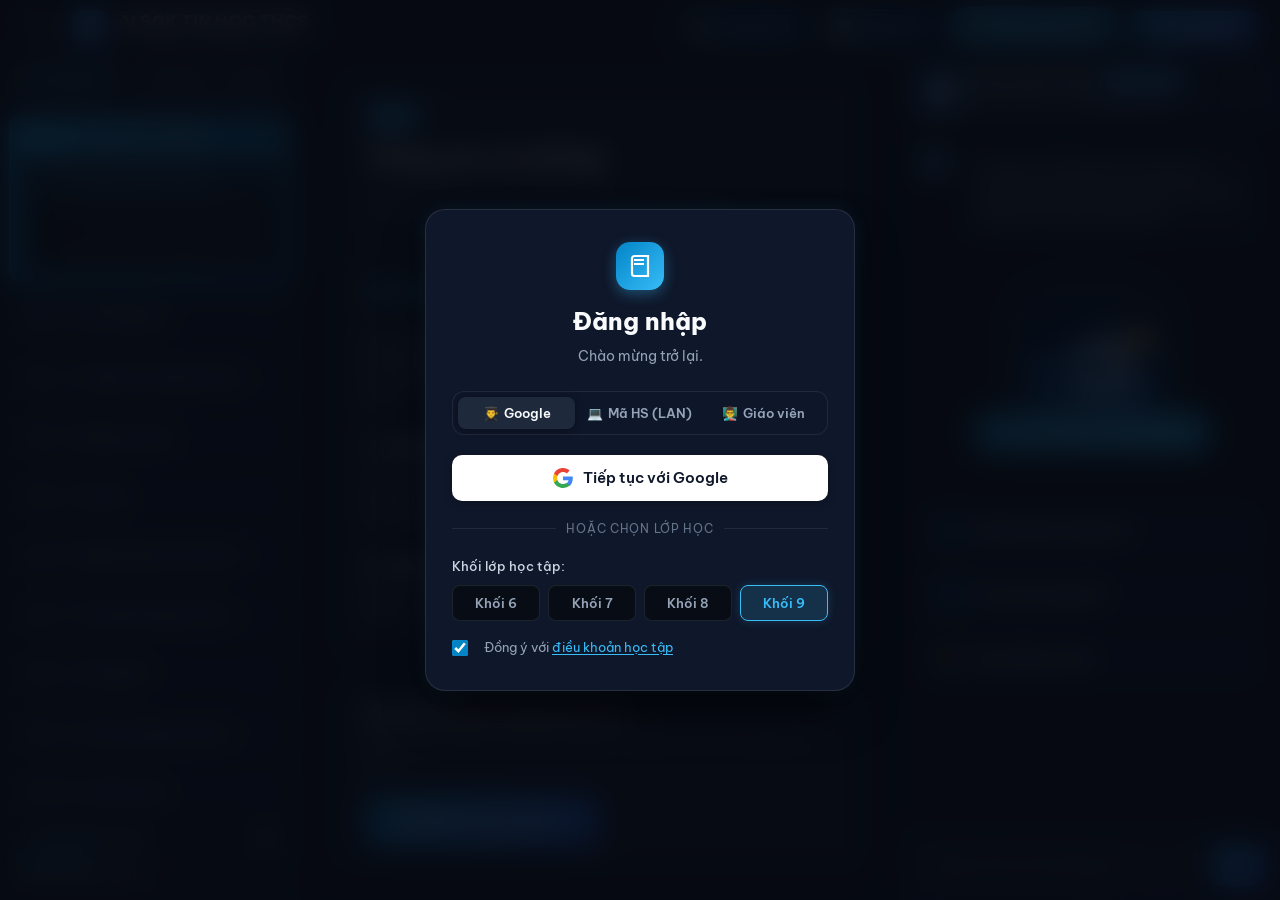
==== index.html @ 0ac3a6f5 "feat(exam): cong tac mo khoa de thi realtime va chuan hoa micro-copy khoa hoc" ====
<!DOCTYPE html>
<html lang="vi">
<head>
  <meta charset="UTF-8">
  <meta name="viewport" content="width=device-width, initial-scale=1.0">
  <title>Gia sư AI SGK Tin học THCS - Tự học Thông minh</title>
  <link rel="icon" type="image/x-icon" href="favicon.ico">
  <!-- Phông chữ Cục bộ (Offline 100% không lo mạng chậm): Be Vietnam Pro & JetBrains Mono -->
  <link rel="stylesheet" href="fonts.css?v=6.0">
  <link rel="preconnect" href="https://fonts.googleapis.com">
  <link rel="preconnect" href="https://fonts.gstatic.com" crossorigin>
  <link href="https://fonts.googleapis.com/css2?family=Be+Vietnam+Pro:ital,wght@0,400;0,500;0,600;0,700;0,800;1,400;1,600&family=JetBrains+Mono:ital,wght@0,400;0,500;0,600;0,700;0,800;1,400&display=swap" rel="stylesheet">
  <link rel="stylesheet" href="style.css?v=6.0">
  <style>
    :root {
      --font-display: 'Be Vietnam Pro', -apple-system, BlinkMacSystemFont, "Segoe UI", Roboto, sans-serif;
      --font-body: 'Be Vietnam Pro', -apple-system, BlinkMacSystemFont, "Segoe UI", Roboto, sans-serif;
      --font-mono: 'JetBrains Mono', 'Fira Code', 'Cascadia Code', ui-monospace, monospace;
    }
    *, *::before, *::after, html, body {
      font-family: var(--font-body);
    }
    h1, h2, h3, h4, .brand-text h1, .question-title, #questionTitle, .hero-lesson-title, .concept-title, .completion-title, .catalog-title, .studio-title, .goals-header, .comparison-header h2 {
      font-family: var(--font-display) !important;
      letter-spacing: normal !important;
    }
    code, pre, .lesson-badge, .sidebar-nav-badge, .option-letter, .catalog-card-num, .studio-json-code, .tech-tag {
      font-family: var(--font-mono) !important;
    }
  </style>
</head>
<body class="dark-theme">

  <!-- ========================================================================
       APP HEADER: Thanh tiêu đề Sư phạm Tinh giản (Không từ ngữ dư thừa)
       ======================================================================== -->
  <header class="app-header">
    <div class="brand-group">
      <!-- Nút Thu gọn / Mở rộng Sidebar (Icon 3 gạch Hamburger) -->
      <button class="btn-sidebar-toggle" id="btnToggleSidebar" aria-label="Thu gọn hoặc mở rộng thanh menu bên trái" title="Thu gọn / Mở rộng menu">
        <svg width="18" height="18" viewBox="0 0 24 24" fill="none" stroke="currentColor" stroke-width="2.2" stroke-linecap="round" stroke-linejoin="round">
          <line x1="3" y1="6" x2="21" y2="6"></line>
          <line x1="3" y1="12" x2="21" y2="12"></line>
          <line x1="3" y1="18" x2="21" y2="18"></line>
        </svg>
      </button>

      <div class="brand-icon" aria-hidden="true">
        <!-- SVG Icon Sách Tri thức -->
        <svg width="20" height="20" viewBox="0 0 24 24" fill="none" stroke="currentColor" stroke-width="2.2" stroke-linecap="round" stroke-linejoin="round">
          <path d="M4 19.5v-15A2.5 2.5 0 0 1 6.5 2H20v20H6.5a2.5 2.5 0 0 1-2.5-2.5Z"></path>
          <path d="M6 6h10"></path>
          <path d="M6 10h10"></path>
        </svg>
      </div>
      <div class="brand-text">
        <h1>AI SGK TIN HỌC THCS</h1>
        <span class="brand-subtitle">Nền tảng học tập thông minh</span>
      </div>
    </div>

    <!-- KHỐI CHỌN LỚP HỌC (LỚP 6, LỚP 7, LỚP 8, LỚP 9) -->
    <div class="header-grade-tabs hidden" role="tablist" aria-label="Chọn khối lớp" style="display: none !important;">
      <button class="header-grade-pill active" data-grade="6" role="tab" aria-selected="true" title="Chương trình Tin học Lớp 6">
        <svg width="14" height="14" viewBox="0 0 24 24" fill="none" stroke="currentColor" stroke-width="2"><path d="M4 19.5v-15A2.5 2.5 0 0 1 6.5 2H20v20H6.5a2.5 2.5 0 0 1-2.5-2.5Z"/><path d="M6 6h10M6 10h10"/></svg>
        <span>LỚP 6</span>
      </button>
      <button class="header-grade-pill" data-grade="7" role="tab" aria-selected="false" title="Chương trình Tin học Lớp 7">
        <svg width="14" height="14" viewBox="0 0 24 24" fill="none" stroke="currentColor" stroke-width="2"><path d="M4 19.5v-15A2.5 2.5 0 0 1 6.5 2H20v20H6.5a2.5 2.5 0 0 1-2.5-2.5Z"/><path d="M6 6h10M6 10h10"/></svg>
        <span>LỚP 7</span>
      </button>
      <button class="header-grade-pill" data-grade="8" role="tab" aria-selected="false" title="Chương trình Tin học Lớp 8">
        <svg width="14" height="14" viewBox="0 0 24 24" fill="none" stroke="currentColor" stroke-width="2"><path d="M4 19.5v-15A2.5 2.5 0 0 1 6.5 2H20v20H6.5a2.5 2.5 0 0 1-2.5-2.5Z"/><path d="M6 6h10M6 10h10"/></svg>
        <span>LỚP 8</span>
      </button>
      <button class="header-grade-pill" data-grade="9" role="tab" aria-selected="false" title="Chương trình Tin học Lớp 9">
        <svg width="14" height="14" viewBox="0 0 24 24" fill="none" stroke="currentColor" stroke-width="2"><path d="M4 19.5v-15A2.5 2.5 0 0 1 6.5 2H20v20H6.5a2.5 2.5 0 0 1-2.5-2.5Z"/><path d="M6 6h10M6 10h10"/></svg>
        <span>LỚP 9</span>
      </button>
    </div>

    <div class="header-actions">
      <!-- 1. Nút Trang chủ (Dashboard) -->
      <button class="header-tutor-btn" id="btnNavDashboard" aria-label="Trang chủ" title="Về trang chủ học tập">
        <span class="tutor-btn-icon" aria-hidden="true">🏠</span>
        <span class="tutor-btn-text">Trang chủ</span>
      </button>

      <!-- 1b. Nút Bài kiểm tra (Assessment Center - Dành cho Giáo viên & Học sinh) -->
      <button class="header-tutor-btn" id="btnNavExamHub" aria-label="Bài kiểm tra" title="Trung tâm bài kiểm tra trắc nghiệm">
        <span class="tutor-btn-icon" aria-hidden="true">📝</span>
        <span class="tutor-btn-text">Kiểm tra</span>
        <span class="exam-badge-dot hidden" id="examBadgeDot" title="Có bài kiểm tra mới"></span>
      </button>

      <!-- 2. Nút Quản lý Học sinh (Dashboard Sư phạm - Dành cho Giáo viên) -->
      <button class="header-student-mgmt-btn hidden" id="btnNavStudentMgmt" aria-label="Quản lý học sinh" title="Dashboard Quản lý Học sinh & AI Sư phạm">
        <svg width="15" height="15" viewBox="0 0 24 24" fill="none" stroke="currentColor" stroke-width="2" aria-hidden="true"><path d="M16 21v-2a4 4 0 0 0-4-4H6a4 4 0 0 0-4 4v2"/><circle cx="9" cy="7" r="4"/><path d="M22 21v-2a4 4 0 0 0-3-3.87"/><path d="M16 3.13a4 4 0 0 1 0 7.75"/></svg>
        <span>Quản lý học sinh</span>
      </button>

      <!-- 3. Nút Soạn bài SGK (Teacher Studio - Dành cho Giáo viên) -->
      <button class="header-teacher-btn hidden" id="btnOpenTeacher" aria-label="Khu vực giáo viên soạn bài" title="Biên soạn chương trình SGK">
        <svg width="15" height="15" viewBox="0 0 24 24" fill="none" stroke="currentColor" stroke-width="2" aria-hidden="true"><path d="M12 20h9"/><path d="M16.5 3.5a2.12 2.12 0 0 1 3 3L7 19l-4 1 1-4Z"/></svg>
        <span>Soạn bài</span>
      </button>

      <!-- 4. Nút Mở Gia Sư Socrates -->
      <button class="header-tutor-btn active" id="btnHeaderTutor" aria-label="Mở Gia sư AI Socrates" aria-controls="socratesPopupCard" aria-expanded="true" title="Gia sư AI Socrates">
        <span class="tutor-btn-icon" aria-hidden="true">💡</span>
        <span class="tutor-btn-text">Gia sư Socrates</span>
      </button>

      <!-- 5. Khối Hồ Sơ Tài Khoản (Học sinh / Giáo viên) -->
      <div class="header-student-profile-wrap" id="headerStudentProfileWrap">
        <!-- Nút Đăng nhập (khi chưa đăng nhập) -->
        <button class="header-student-login-btn" id="btnHeaderStudentAuth" aria-label="Cổng đăng nhập hệ thống" title="Đăng nhập tài khoản">
          <svg width="15" height="15" viewBox="0 0 24 24" fill="none" stroke="currentColor" stroke-width="2" aria-hidden="true"><path d="M20 21v-2a4 4 0 0 0-4-4H8a4 4 0 0 0-4 4v2"/><circle cx="12" cy="7" r="4"/></svg>
          <span id="headerStudentAuthText">Đăng nhập</span>
        </button>

        <!-- Thẻ Tài khoản khi đã đăng nhập -->
        <div class="std-user-badge hidden" id="stdUserBadge" role="button" tabindex="0" aria-label="Tài khoản cá nhân" title="Tùy chọn tài khoản">
          <img id="stdUserAvatar" class="std-user-avatar" src="https://lh3.googleusercontent.com/a/default-user=s96-c" alt="Avatar" />
          <div class="std-user-text">
            <span class="std-user-name" id="stdUserName">Người dùng</span>
            <span class="std-user-role hidden" id="stdUserRole">Học sinh</span>
          </div>
          <span class="std-user-arrow" aria-hidden="true">▾</span>
        </div>

        <!-- Menu thả xuống của học sinh & giáo viên -->
        <div class="std-user-dropdown hidden" id="stdUserDropdown">
          <div class="std-dropdown-header">
            <strong id="stdDropdownFullName" class="std-dropdown-user-name">Người dùng</strong>
            <span id="stdDropdownEmail" class="std-dropdown-user-email">email@thcs.edu.vn</span>
          </div>
          <ul class="std-dropdown-menu" style="list-style: none; padding: 6px 0 0; margin: 0;">
            <li>
              <button type="button" class="std-dropdown-item" id="btnStdOpenDashboard">
                <span>🏠</span> <span>Trang chủ học tập</span>
              </button>
            </li>
            <li>
              <button type="button" class="std-dropdown-item" id="btnStdOpenExamHub">
                <span>📝</span> <span>Bài kiểm tra trắc nghiệm</span>
              </button>
            </li>
            <li id="stdMenuTeacherSection" class="hidden">
              <button type="button" class="std-dropdown-item" id="btnStdTeacherMgmt">
                <span>👥</span> <span>Quản lý học sinh</span>
              </button>
              <button type="button" class="std-dropdown-item" id="btnStdTeacherStudio">
                <span>📝</span> <span>Biên soạn SGK (Studio)</span>
              </button>
            </li>
            <li id="stdMenuEditProfile">
              <button type="button" class="std-dropdown-item" id="btnStdOpenEditProfile">
                <span>👤</span> <span>Thông tin tài khoản</span>
              </button>
            </li>
            <li id="stdMenuExitTeacher" class="hidden">
              <button type="button" class="std-dropdown-item" id="btnStdExitTeacher" style="color: #f59e0b;">
                <span>🔒</span> <span>Đóng phiên Giáo viên</span>
              </button>
            </li>
            <li>
              <button type="button" class="std-dropdown-item text-danger" id="btnStdSignOut">
                <span>🚪</span> <span>Đăng xuất tài khoản</span>
              </button>
            </li>
          </ul>
        </div>
      </div>

      <!-- 6. Nút Thoát trực tiếp 1 chạm đặt ở ngoài cùng bên phải (Far Right) -->
      <button type="button" class="header-signout-btn hidden" id="btnHeaderDirectSignOut" aria-label="Thoát tài khoản" title="Đăng xuất / Thoát tài khoản nhanh">
        <svg width="15" height="15" viewBox="0 0 24 24" fill="none" stroke="currentColor" stroke-width="2.2" stroke-linecap="round" stroke-linejoin="round" aria-hidden="true">
          <path d="M9 21H5a2 2 0 0 1-2-2V5a2 2 0 0 1 2-2h4"/>
          <polyline points="16 17 21 12 16 7"/>
          <line x1="21" y1="12" x2="9" y2="12"/>
        </svg>
        <span>Thoát</span>
      </button>
    </div>
  </header>

  <!-- Backdrop làm mờ khi mở Mobile Drawer -->
  <div class="mobile-drawer-backdrop" id="mobileDrawerBackdrop"></div>

  <!-- ========================================================================
       MAIN APP WORKSPACE: BỐ CỤC SÂN KHẤU RỘNG RÃI & RESPONSIVE
       ======================================================================== -->
  <main class="app-workspace tutor-open" id="appWorkspace">

    <!-- --- CỘT TRÁI: DANH SÁCH BÀI HỌC VÀ CÁC MỤC (ACCORDION TREE KHOA HỌC & MOBILE DRAWER) --- -->
    <aside class="roadmap-sidebar" id="roadmapSidebar" aria-label="Mục lục bài học">
      <!-- Header Mobile Drawer (Hiện trên màn hình di động khi bấm ☰ như XAI247) -->
      <div class="sidebar-drawer-mobile-header" id="sidebarDrawerMobileHeader">
        <div class="drawer-brand-group">
          <div class="drawer-brand-icon" aria-hidden="true">
            <svg width="18" height="18" viewBox="0 0 24 24" fill="none" stroke="currentColor" stroke-width="2.2">
              <path d="M4 19.5v-15A2.5 2.5 0 0 1 6.5 2H20v20H6.5a2.5 2.5 0 0 1-2.5-2.5Z"/>
              <path d="M6 6h10M6 10h10"/>
            </svg>
          </div>
          <span class="drawer-brand-title">AI SGK TIN HỌC</span>
        </div>
        <button type="button" class="btn-close-drawer" id="btnCloseSidebarDrawer" aria-label="Đóng menu">✕</button>
      </div>

      <!-- Khối chọn Lớp trong Drawer trên Mobile -->
      <div class="drawer-section drawer-grades-section" id="drawerGradesSection">
        <div class="drawer-section-title">CHỌN KHỐI LỚP</div>
        <div class="drawer-grade-pills">
          <button class="header-grade-pill active" data-grade="6" type="button">LỚP 6</button>
          <button class="header-grade-pill" data-grade="7" type="button">LỚP 7</button>
          <button class="header-grade-pill" data-grade="8" type="button">LỚP 8</button>
          <button class="header-grade-pill" data-grade="9" type="button">LỚP 9</button>
        </div>
      </div>

      <div class="sidebar-nav-header">
        <div class="sidebar-nav-top-row">
          <div class="sidebar-nav-badge">
            <svg width="14" height="14" viewBox="0 0 24 24" fill="none" stroke="currentColor" stroke-width="2.2"><path d="M21 15a2 2 0 0 1-2 2H7l-4 4V5a2 2 0 0 1 2-2h14a2 2 0 0 1 2 2z"/></svg>
            <span id="sidebarGradeLabel">TIN HỌC 9</span>
          </div>
          <div class="tree-quick-actions" role="group" aria-label="Thao tác mục lục">
            <button id="btnExpandAllTree" class="tree-quick-btn" title="Mở rộng tất cả bài">› Mở rộng</button>
            <button id="btnCollapseAllTree" class="tree-quick-btn" title="Thu gọn tất cả bài">› Thu gọn</button>
          </div>
        </div>
      </div>

      <!-- Danh sách bài học dạng Cây Mục lục: Tên bài -> Các mục của bài -->
      <nav class="curriculum-tree-container" id="curriculumTreeContainer" aria-label="Danh mục 17 bài học SGK">
        <!-- Render động toàn bộ 17 bài học kèm các mục con qua JavaScript -->
      </nav>

      <!-- Thanh tiến độ bài học dưới chân sidebar -->
      <div class="sidebar-bottom-status">
        <div class="sidebar-progress-header">
          <div class="sidebar-progress-title-row">
            <svg class="sidebar-progress-icon" width="16" height="16" viewBox="0 0 24 24" fill="none" stroke="currentColor" stroke-width="2.2"><path d="M22 12h-4l-3 9L9 3l-3 9H2"/></svg>
            <span class="sidebar-progress-label">Tiến độ học tập</span>
          </div>
          <span id="roadmapProgressPercent" class="sidebar-progress-percent">25%</span>
        </div>
        <div class="progress-track">
          <div id="roadmapProgressBar" class="progress-fill" style="width: 25%;"></div>
        </div>
        <div class="sidebar-progress-subtext" id="roadmapProgressSubtext">
          Đã hoàn thành 2/8 bài
        </div>
      </div>

    </aside>

    <!-- --- KHU VỰC TRỌNG TÂM: SÂN KHẤU FOCUS CANVAS RỘNG RÃI & KHÔNG GIAN THOÁNG --- -->
    <section class="focus-canvas" id="focusCanvas" aria-label="Khu vực học tập trọng tâm">
      <!-- Nút Nổi Mở Lại Menu Khi Sidebar Bị Thu Gọn -->
      <button id="btnFloatingOpenSidebar" class="floating-open-sidebar-btn hidden" title="Mở lại menu bài học" aria-label="Mở lại menu bài học">
        <svg width="15" height="15" viewBox="0 0 24 24" fill="none" stroke="currentColor" stroke-width="2.2"><rect x="3" y="3" width="18" height="18" rx="3"/><path d="M9 3v18"/></svg>
        <span>Mục lục 17 bài</span>
      </button>

      <!-- VIEW 0: SÂN KHẤU TRANG CHỦ HỌC SINH (KHỚP 100% HÌNH 1) -->
      <section id="dashboardView" class="student-dashboard-view active" aria-label="Bảng tổng quan học sinh">
        <!-- Banner Hero Chào Mừng -->
        <div class="std-hero-banner">
          <div class="std-hero-text">
            <h1 class="std-hero-title">Chào <span id="stdHeroName">Minh Anh</span>!</h1>
            <p class="std-hero-subtitle">Tiếp tục hành trình chinh phục Tin học nhé.</p>
          </div>
          <div class="std-hero-tech-decor" aria-hidden="true">
            <svg class="std-tech-laptop" width="130" height="90" viewBox="0 0 130 90" fill="none">
              <rect x="25" y="10" width="80" height="52" rx="4" fill="#0f172a" stroke="#38bdf8" stroke-width="2"/>
              <rect x="33" y="18" width="64" height="36" rx="2" fill="#0369a1" fill-opacity="0.3"/>
              <path d="M50 36h30M55 42h20" stroke="#38bdf8" stroke-width="2" stroke-linecap="round"/>
              <path d="M10 66h110a6 6 0 0 1 6 6v2H4v-2a6 6 0 0 1 6-6z" fill="#1e293b" stroke="#38bdf8" stroke-width="1.5"/>
              <circle cx="95" cy="25" r="3" fill="#38bdf8"/>
              <circle cx="115" cy="45" r="2" fill="#38bdf8" fill-opacity="0.6"/>
              <circle cx="15" cy="35" r="2" fill="#38bdf8" fill-opacity="0.4"/>
            </svg>
          </div>
        </div>

        <!-- 4 Thẻ Chỉ số KPI Khoa học -->
        <div class="std-kpi-grid">
          <!-- KPI 1: Tiến độ học tập -->
          <div class="std-kpi-card std-kpi-progress">
            <div class="std-kpi-icon-wrap bg-blue">
              <svg width="22" height="22" viewBox="0 0 24 24" fill="none" stroke="currentColor" stroke-width="2.4"><path d="M22 12h-4l-3 9L9 3l-3 9H2"/></svg>
            </div>
            <div class="std-kpi-body">
              <span class="std-kpi-label">Tiến độ học tập</span>
              <span class="std-kpi-val highlight-cyan" id="stdKpiProgressPercent">0%</span>
              <span class="std-kpi-desc" id="stdKpiLessonsRatio">Đã học 0/17 bài</span>
            </div>
          </div>

          <!-- KPI 2: Bài đã hoàn thành -->
          <div class="std-kpi-card std-kpi-completed">
            <div class="std-kpi-icon-wrap bg-green">
              <svg width="22" height="22" viewBox="0 0 24 24" fill="none" stroke="currentColor" stroke-width="2.5"><polyline points="20 6 9 17 4 12"/></svg>
            </div>
            <div class="std-kpi-body">
              <span class="std-kpi-label">Bài đã hoàn thành</span>
              <span class="std-kpi-val highlight-green" id="stdKpiCompletedVal">0/17</span>
              <span class="std-kpi-desc" id="stdKpiRemainingDesc">Còn lại 17 bài cần học</span>
            </div>
          </div>

          <!-- KPI 3: Điểm luyện tập -->
          <div class="std-kpi-card std-kpi-score">
            <div class="std-kpi-icon-wrap bg-purple">
              <svg width="22" height="22" viewBox="0 0 24 24" fill="#a855f7" stroke="#a855f7" stroke-width="1"><polygon points="12 2 15.09 8.26 22 9.27 17 14.14 18.18 21.02 12 17.77 5.82 21.02 7 14.14 2 9.27 8.91 8.26 12 2"/></svg>
            </div>
            <div class="std-kpi-body">
              <span class="std-kpi-label">Điểm luyện tập TB</span>
              <span class="std-kpi-val highlight-purple" id="stdKpiScoreWrap"><strong id="stdKpiScoreVal">--</strong><small>/10</small></span>
              <span class="std-kpi-desc" id="stdKpiScoreDesc">Dựa trên bài trắc nghiệm</span>
            </div>
          </div>

          <!-- KPI 4: Chuỗi học tập -->
          <div class="std-kpi-card std-kpi-streak">
            <div class="std-kpi-icon-wrap bg-orange">
              <span style="font-size: 1.35rem;">🔥</span>
            </div>
            <div class="std-kpi-body">
              <span class="std-kpi-label">Chuỗi học tập</span>
              <span class="std-kpi-val highlight-orange" id="stdKpiStreakVal">0 ngày</span>
              <span class="std-kpi-desc">Duy trì học tập mỗi ngày</span>
            </div>
          </div>
        </div>

        <!-- Khối Tiếp tục bài học (Bố cục khoa học 100% chiều rộng) -->
        <div class="std-section-card std-continue-card">
          <div class="std-continue-banner">
            <div class="std-continue-col-left">
              <div class="std-graphic-tech-box">
                <svg width="40" height="40" viewBox="0 0 24 24" fill="none" stroke="#38bdf8" stroke-width="1.8"><rect x="2" y="3" width="20" height="14" rx="2"/><line x1="8" y1="21" x2="16" y2="21"/><line x1="12" y1="17" x2="12" y2="21"/></svg>
              </div>
              <div class="std-continue-badge" id="stdContinueLessonBadge">Bài 1 • Thế giới kĩ thuật số</div>
            </div>
            <div class="std-continue-col-center">
              <div class="std-continue-meta-label">BÀI TIẾP THEO CẦN HỌC</div>
              <h2 class="std-continue-title" id="stdContinueNextText">Bài 1: Thiết bị có gắn bộ xử lí thông tin</h2>
              <div class="std-continue-bar-row">
                <span class="std-bar-label">Tiến độ bài học:</span>
                <div class="std-bar-track">
                  <div class="std-bar-fill" id="stdContinueBarFill" style="width: 0%;"></div>
                </div>
                <span class="std-bar-val" id="stdContinueBarVal">0%</span>
              </div>
            </div>
            <div class="std-continue-col-right">
              <button id="btnStdContinueStudy" class="std-btn-continue" type="button" aria-label="Vào học ngay">
                <span>Vào học ngay</span>
                <svg width="18" height="18" viewBox="0 0 24 24" fill="none" stroke="currentColor" stroke-width="2.5"><path d="M5 12h14M12 5l7 7-7 7"/></svg>
              </button>
            </div>
          </div>
        </div>

        <!-- Khối Nhiệm vụ của em (Động theo bài học hiện tại) -->
        <div class="std-section-block">
          <div class="std-block-title">
            <svg width="18" height="18" viewBox="0 0 24 24" fill="none" stroke="#38bdf8" stroke-width="2.2"><path d="M16 4h2a2 2 0 0 1 2 2v14a2 2 0 0 1-2 2H6a2 2 0 0 1-2-2V6a2 2 0 0 1 2-2h2"/><rect x="8" y="2" width="8" height="4" rx="1"/></svg>
            <span>Nhiệm vụ của em</span>
            <span class="std-block-subtitle" id="stdTaskSubtitle">• Theo tiến trình Bài 1</span>
          </div>
          <div class="std-tasks-grid">
            <!-- Nhiệm vụ 1: Khám phá tri thức -->
            <div class="std-task-card" id="stdTaskTheory" role="button" tabindex="0">
              <div class="std-task-top-row">
                <div class="std-task-icon-box bg-blue">
                  <svg width="20" height="20" viewBox="0 0 24 24" fill="none" stroke="currentColor" stroke-width="2"><path d="M2 3h6a4 4 0 0 1 4 4v14a3 3 0 0 0-3-3H2z"/><path d="M22 3h-6a4 4 0 0 0-4 4v14a3 3 0 0 1 3-3h7z"/></svg>
                </div>
                <span class="std-task-status status-todo" id="stdTaskTheoryStatus">⌛ Chưa học</span>
              </div>
              <div class="std-task-info">
                <strong class="std-task-name">Khám phá tri thức</strong>
                <span class="std-task-desc">Nắm vững lý thuyết trọng tâm SGK</span>
              </div>
            </div>

            <!-- Nhiệm vụ 2: Luyện tập trắc nghiệm -->
            <div class="std-task-card" id="stdTaskQuiz" role="button" tabindex="0">
              <div class="std-task-top-row">
                <div class="std-task-icon-box bg-purple">
                  <svg width="20" height="20" viewBox="0 0 24 24" fill="none" stroke="currentColor" stroke-width="2"><polyline points="9 11 12 14 22 4"/><path d="M21 12v7a2 2 0 0 1-2 2H5a2 2 0 0 1-2-2V5a2 2 0 0 1 2-2h11"/></svg>
                </div>
                <span class="std-task-status status-todo" id="stdTaskQuizStatus">⌛ Chưa làm</span>
              </div>
              <div class="std-task-info">
                <strong class="std-task-name">Luyện tập trắc nghiệm</strong>
                <span class="std-task-desc">Kiểm tra mức độ hiểu bài</span>
              </div>
            </div>

            <!-- Nhiệm vụ 3: Bài tập thực hành -->
            <div class="std-task-card" id="stdTaskPractice" role="button" tabindex="0">
              <div class="std-task-top-row">
                <div class="std-task-icon-box bg-cyan">
                  <span style="font-weight: 700; font-family: monospace; font-size: 1.1rem;">&lt;/&gt;</span>
                </div>
                <span class="std-task-status status-todo" id="stdTaskPracticeStatus">⌛ Chưa làm</span>
              </div>
              <div class="std-task-info">
                <strong class="std-task-name">Bài tập thực hành</strong>
                <span class="std-task-desc">Thực hành thao tác trên máy tính</span>
              </div>
            </div>
          </div>
        </div>

        <!-- Khối Thành tích học tập -->
        <div class="std-section-block">
          <div class="std-block-title">
            <span style="font-size: 1.15rem;">🏆</span>
            <span>Thành tích học tập</span>
          </div>
          <div class="std-achievements-grid">
            <div class="std-achieve-card locked" id="achieveFirstLesson">
              <div class="std-achieve-badge-circle bg-gold">
                <span>🎖️</span>
              </div>
              <div class="std-achieve-info">
                <strong class="std-achieve-title">Bước chân đầu tiên</strong>
                <span class="std-achieve-desc">Hoàn thành bài học đầu tiên</span>
                <span class="std-achieve-status" id="achieveFirstLessonStatus">Chưa mở khóa</span>
              </div>
            </div>

            <div class="std-achieve-card locked" id="achieveHighScore">
              <div class="std-achieve-badge-circle bg-purple">
                <span>🌟</span>
              </div>
              <div class="std-achieve-info">
                <strong class="std-achieve-title">Kiến thức vững vàng</strong>
                <span class="std-achieve-desc">Đạt điểm từ 8/10 bài trắc nghiệm</span>
                <span class="std-achieve-status" id="achieveHighScoreStatus">Chưa mở khóa</span>
              </div>
            </div>

            <div class="std-achieve-card locked" id="achieveStreak">
              <div class="std-achieve-badge-circle bg-orange">
                <span>🔥</span>
              </div>
              <div class="std-achieve-info">
                <strong class="std-achieve-title">Học sinh kiên trì</strong>
                <span class="std-achieve-desc">Chuỗi học tập từ 3 ngày liên tiếp</span>
                <span class="std-achieve-status" id="achieveStreakStatus">Chưa mở khóa</span>
              </div>
            </div>
          </div>
        </div>

      </section>

      <!-- VIEW 1: ĐỌC LÝ THUYẾT SGK (CÁC MỤC CÓ MÀU NỀN NHẸ PHÂN BIỆT) -->
      <article id="theoryView" class="theory-view" aria-label="Nội dung bài học SGK">
        <div id="theoryContent" class="theory-content">
          <!-- Nội dung Markdown được parse kèm màu nền nhẹ phân tầng -->
          <p>Đang tải nội dung sách giáo khoa...</p>
        </div>

        <div class="theory-action-box">
          <div>
            <strong class="action-box-title">Đã nắm vững lý thuyết bài học?</strong>
            <p class="action-box-subtitle">Hãy chuyển sang Luyện tập tương tác để kiểm tra mức độ hiểu bài nhé!</p>
          </div>
          <button id="btnGoToQuiz" class="btn-primary">
            <span>Bắt đầu Luyện tập</span>
            <svg width="16" height="16" viewBox="0 0 24 24" fill="none" stroke="currentColor" stroke-width="2.5" stroke-linecap="round" stroke-linejoin="round">
              <path d="M5 12h14"></path>
              <path d="m12 5 7 7-7 7"></path>
            </svg>
          </button>
        </div>

        <!-- Thanh chuyển bài nhanh chân trang lý thuyết (LucianLabs Stepper) -->
        <div class="theory-lesson-nav-bar">
          <button class="btn-lesson-nav-footer prev" id="btnTheoryPrevLesson">
            <svg width="15" height="15" viewBox="0 0 24 24" fill="none" stroke="currentColor" stroke-width="2.2"><path d="m15 18-6-6 6-6"/></svg>
            <span id="theoryPrevLessonTitle">‹ Bài trước</span>
          </button>
          <button class="btn-lesson-nav-footer catalog" id="btnTheoryOpenCatalog">
            <svg width="15" height="15" viewBox="0 0 24 24" fill="none" stroke="currentColor" stroke-width="2.2"><rect x="3" y="4" width="18" height="18" rx="2.5"/><path d="M7 8h10M7 12h10M7 16h6"/></svg>
            <span>Mục lục 17 bài</span>
          </button>
          <button class="btn-lesson-nav-footer next" id="btnTheoryNextLesson">
            <span id="theoryNextLessonTitle">Bài sau ›</span>
            <svg width="15" height="15" viewBox="0 0 24 24" fill="none" stroke="currentColor" stroke-width="2.2"><path d="m9 18 6-6-6-6"/></svg>
          </button>
        </div>
      </article>

      <!-- VIEW 2: KHAN-FOCUS QUIZ (1 CÂU HỎI TẬP TRUNG TẠI MỘT THỜI ĐIỂM) -->
      <div id="quizView" class="quiz-view" aria-label="Luyện tập trắc nghiệm tương tác">

        <!-- Thanh chỉ số câu hỏi (Step Pills) -->
        <div class="question-pills-bar">
          <div id="questionPillsContainer" class="pills-container" role="tablist" aria-label="Danh sách câu hỏi">
            <!-- Sinh động: Câu 1, Câu 2, Câu 3, Câu 4 -->
          </div>
          <div id="questionCounterText" class="question-counter-text">Câu 1 / 4</div>
        </div>

        <!-- Khung Câu hỏi Đơn lẻ Chính (Chiếm trọn tầm nhìn, màu sắc tương phản rõ rệt) -->
        <div class="question-card">
          <div class="question-card-header">
            <span id="sgkSourceBadge" class="sgk-source-badge">Mục 1: Thông tin và dữ liệu</span>
          </div>

          <!-- Tiêu đề câu hỏi chữ lớn rõ nét >= 18px -->
          <h2 id="questionTitle" class="question-title">Đang nạp câu hỏi trắc nghiệm...</h2>

          <!-- 4 Lựa chọn Trắc nghiệm A, B, C, D (role="radiogroup") -->
          <div id="optionsGrid" class="options-grid" role="radiogroup" aria-label="Các phương án lựa chọn">
            <!-- Option buttons render qua JS -->
          </div>

          <!-- Hộp Phản hồi Sư phạm (WCAG AAA - Nền kem Amber hoặc Lục bảo) -->
          <div id="feedbackBox" class="feedback-box" role="alert" aria-live="polite">
            <div class="feedback-header">
              <span id="feedbackTitle">Thông báo phản hồi</span>
              <span id="feedbackSourceTag" style="font-size: 0.8rem; font-weight: 600;"></span>
            </div>
            <p id="feedbackDesc" class="feedback-desc"></p>
            <div id="feedbackSocratesAction" style="display: none;">
              <button id="btnFeedbackAskSocrates" class="btn-open-socrates-hint">
                <svg width="14" height="14" viewBox="0 0 24 24" fill="none" stroke="currentColor" stroke-width="2" stroke-linecap="round" stroke-linejoin="round">
                  <path d="M21 15a2 2 0 0 1-2 2H7l-4 4V5a2 2 0 0 1 2-2h14a2 2 0 0 1 2 2z"></path>
                </svg>
                <span>Nhờ Gia sư Socrates giải thích thêm</span>
              </button>
            </div>
          </div>
        </div>

        <!-- Thanh Điều hướng Chân trang -->
        <div class="canvas-nav-bar">
          <button id="btnPrevQuestion" class="btn-secondary" style="visibility: hidden;">
            <svg width="16" height="16" viewBox="0 0 24 24" fill="none" stroke="currentColor" stroke-width="2" stroke-linecap="round" stroke-linejoin="round">
              <path d="m15 18-6-6 6-6"></path>
            </svg>
            <span>Câu trước</span>
          </button>

          <button id="btnActionQuestion" class="btn-primary" disabled>
            <span id="btnActionText">Kiểm tra đáp án</span>
            <svg id="btnActionIcon" width="16" height="16" viewBox="0 0 24 24" fill="none" stroke="currentColor" stroke-width="2.5" stroke-linecap="round" stroke-linejoin="round">
              <path d="M5 12h14"></path>
              <path d="m12 5 7 7-7 7"></path>
            </svg>
          </button>
        </div>

      </div>

      <!-- VIEW 3: MÀN HÌNH HOÀN THÀNH BÀI TẬP -->
      <div id="completionCard" class="completion-card" aria-label="Bảng tổng kết kết quả học tập">
        <div class="completion-icon">
          <svg width="40" height="40" viewBox="0 0 24 24" fill="none" stroke="currentColor" stroke-width="2.5" stroke-linecap="round" stroke-linejoin="round">
            <path d="M20 6 9 17l-5-5"></path>
          </svg>
        </div>
        <h2 class="completion-title">Hoàn thành Luyện tập!</h2>
        <div id="completionScore" class="completion-score">4 / 4</div>
        <p id="completionMessage" class="completion-message">
          Chúc mừng em đã nắm vững các kiến thức trọng tâm về Thông tin và Dữ liệu theo chương trình Tin học 6!
        </p>
        <div style="display: flex; justify-content: center; gap: 1rem; flex-wrap: wrap;">
          <button id="btnRestartQuiz" class="btn-secondary">
            <svg width="16" height="16" viewBox="0 0 24 24" fill="none" stroke="currentColor" stroke-width="2" stroke-linecap="round" stroke-linejoin="round">
              <path d="M3 12a9 9 0 1 0 9-9 9.75 9.75 0 0 0-6.74 2.74L3 8"></path>
              <path d="M3 3v5h5"></path>
            </svg>
            <span>Làm lại bài luyện tập</span>
          </button>
          <button id="btnNextLessonFromCompletion" class="btn-primary" style="background: linear-gradient(135deg, #16a34a, #15803d);">
            <span id="btnNextLessonCompletionText">Sang Bài tiếp theo</span>
            <svg width="16" height="16" viewBox="0 0 24 24" fill="none" stroke="currentColor" stroke-width="2.5" stroke-linecap="round" stroke-linejoin="round">
              <path d="M5 12h14"></path>
              <path d="m12 5 7 7-7 7"></path>
            </svg>
          </button>
        </div>
      </div>

    </section>

    <!-- ========================================================================
         SÂN KHẤU QUẢN LÝ HỌC SINH (STUDENT MANAGEMENT & AI PEDAGOGY DASHBOARD)
         ======================================================================== -->
    <section class="student-management-stage hidden" id="studentManagementStage" aria-label="Khu vực Quản lý Học sinh và Phân tích Sư phạm">
      <!-- Thanh công cụ đỉnh: Tiêu đề, Chọn lớp, Học kỳ, Xuất báo cáo, Quay lại -->
      <div class="sm-topbar">
        <div class="sm-title-group">
          <div class="sm-title-icon-badge" aria-hidden="true">
            <svg width="22" height="22" viewBox="0 0 24 24" fill="none" stroke="currentColor" stroke-width="2.2"><path d="M16 21v-2a4 4 0 0 0-4-4H6a4 4 0 0 0-4 4v2"/><circle cx="9" cy="7" r="4"/><path d="M22 21v-2a4 4 0 0 0-3-3.87"/><path d="M16 3.13a4 4 0 0 1 0 7.75"/></svg>
          </div>
          <div>
            <h1 class="sm-heading">Quản lý học sinh</h1>
            <p class="sm-subheading">Theo dõi, đánh giá và phân tích quá trình học tập của học sinh</p>
          </div>
        </div>

        <div class="sm-filter-actions">
          <!-- Bộ chọn Khối lớp Admin -->
          <div class="sm-select-wrapper">
            <span class="sm-select-prefix">Khối:</span>
            <label for="smGradeSelect" class="sr-only">Chọn khối lớp</label>
            <select id="smGradeSelect" class="sm-select" aria-label="Chọn khối lớp">
              <option value="6">Khối 6</option>
              <option value="7">Khối 7</option>
              <option value="8">Khối 8</option>
              <option value="9" selected>Khối 9</option>
            </select>
          </div>

          <!-- Bộ chọn lớp -->
          <div class="sm-select-wrapper">
            <span class="sm-select-prefix">Lớp:</span>
            <label for="smClassSelect" class="sr-only">Chọn lớp học</label>
            <select id="smClassSelect" class="sm-select" aria-label="Chọn lớp học">
              <option value="9A" selected>Lớp 9A</option>
              <option value="9B">Lớp 9B</option>
              <option value="9C">Lớp 9C</option>
            </select>
          </div>

          <!-- Bộ chọn học kỳ -->
          <div class="sm-select-wrapper">
            <label for="smSemesterSelect" class="sr-only">Chọn học kỳ</label>
            <select id="smSemesterSelect" class="sm-select" aria-label="Chọn học kỳ">
              <option value="hk1" selected>Học kì I (2026 - 2027)</option>
              <option value="hk2">Học kì II (2026 - 2027)</option>
            </select>
          </div>

          <!-- Nút Xuất báo cáo -->
          <button id="smBtnExportReport" class="btn-primary sm-btn-export" title="Xuất báo cáo danh sách và bảng điểm CSV">
            <svg width="15" height="15" viewBox="0 0 24 24" fill="none" stroke="currentColor" stroke-width="2.2" aria-hidden="true"><path d="M21 15v4a2 2 0 0 1-2 2H5a2 2 0 0 1-2-2v-4"/><polyline points="7 10 12 15 17 10"/><line x1="12" y1="15" x2="12" y2="3"/></svg>
            <span>Xuất báo cáo</span>
          </button>

          <!-- Nút Quay lại học bài -->
          <button id="smBtnBackToLesson" class="btn-secondary sm-btn-back" title="Quay lại sân khấu tự học">
            <span>‹ Học bài</span>
          </button>
        </div>
      </div>

      <!-- Hàng 1: 5 Thẻ KPI Metrics -->
      <div class="sm-kpi-grid" role="region" aria-label="5 Chỉ số đo lường học tập">
        <!-- Thẻ 1: Số học sinh -->
        <div class="sm-kpi-card sm-kpi-blue">
          <div class="sm-kpi-icon-box" aria-hidden="true">
            <svg width="22" height="22" viewBox="0 0 24 24" fill="none" stroke="currentColor" stroke-width="2"><path d="M17 21v-2a4 4 0 0 0-4-4H5a4 4 0 0 0-4 4v2"/><circle cx="9" cy="7" r="4"/><path d="M23 21v-2a4 4 0 0 0-3-3.87"/><path d="M16 3.13a4 4 0 0 1 0 7.75"/></svg>
          </div>
          <div class="sm-kpi-info">
            <span class="sm-kpi-label">Số học sinh</span>
            <div class="sm-kpi-val-row">
              <span class="sm-kpi-val" id="kpiTotalStudents">35</span>
              <span class="sm-kpi-unit">em</span>
            </div>
          </div>
        </div>

        <!-- Thẻ 2: Đã hoàn thành bài học -->
        <div class="sm-kpi-card sm-kpi-green">
          <div class="sm-kpi-icon-box" aria-hidden="true">
            <svg width="22" height="22" viewBox="0 0 24 24" fill="none" stroke="currentColor" stroke-width="2"><path d="M4 19.5v-15A2.5 2.5 0 0 1 6.5 2H20v20H6.5a2.5 2.5 0 0 1-2.5-2.5Z"/><polyline points="9 11 12 14 17 9"/></svg>
          </div>
          <div class="sm-kpi-info">
            <span class="sm-kpi-label">Đã hoàn thành bài học</span>
            <div class="sm-kpi-val-row">
              <span class="sm-kpi-val" id="kpiCompletedCount">28</span>
              <span class="sm-kpi-unit">em (<span id="kpiCompletedPercent">80%</span>)</span>
            </div>
          </div>
        </div>

        <!-- Thẻ 3: Điểm trung bình -->
        <div class="sm-kpi-card sm-kpi-purple">
          <div class="sm-kpi-icon-box" aria-hidden="true">
            <svg width="22" height="22" viewBox="0 0 24 24" fill="none" stroke="currentColor" stroke-width="2"><line x1="18" y1="20" x2="18" y2="10"/><line x1="12" y1="20" x2="12" y2="4"/><line x1="6" y1="20" x2="6" y2="14"/></svg>
          </div>
          <div class="sm-kpi-info">
            <span class="sm-kpi-label">Điểm trung bình</span>
            <div class="sm-kpi-val-row">
              <span class="sm-kpi-val" id="kpiAverageScore">8,4</span>
              <span class="sm-kpi-unit">/ 10</span>
            </div>
          </div>
        </div>

        <!-- Thẻ 4: Học sinh tiến bộ -->
        <div class="sm-kpi-card sm-kpi-orange">
          <div class="sm-kpi-icon-box" aria-hidden="true">
            <svg width="22" height="22" viewBox="0 0 24 24" fill="none" stroke="currentColor" stroke-width="2"><circle cx="12" cy="8" r="6"/><path d="M15.477 12.89 17 22l-5-3-5 3 1.523-9.11"/></svg>
          </div>
          <div class="sm-kpi-info">
            <span class="sm-kpi-label">Học sinh tiến bộ</span>
            <div class="sm-kpi-val-row">
              <span class="sm-kpi-val" id="kpiImprovedCount">30</span>
              <span class="sm-kpi-unit">em (<span id="kpiImprovedPercent">86%</span>)</span>
            </div>
          </div>
        </div>

        <!-- Thẻ 5: Cần hỗ trợ thêm -->
        <div class="sm-kpi-card sm-kpi-red">
          <div class="sm-kpi-icon-box" aria-hidden="true">
            <svg width="22" height="22" viewBox="0 0 24 24" fill="none" stroke="currentColor" stroke-width="2"><path d="m21.73 18-8-14a2 2 0 0 0-3.48 0l-8 14A2 2 0 0 0 4 21h16a2 2 0 0 0 1.73-3Z"/><line x1="12" y1="9" x2="12" y2="13"/><line x1="12" y1="17" x2="12.01" y2="17"/></svg>
          </div>
          <div class="sm-kpi-info">
            <span class="sm-kpi-label">Cần hỗ trợ thêm</span>
            <div class="sm-kpi-val-row">
              <span class="sm-kpi-val" id="kpiNeedsSupportCount">5</span>
              <span class="sm-kpi-unit">em (<span id="kpiNeedsSupportPercent">14%</span>)</span>
            </div>
          </div>
        </div>
      </div>

      <!-- Hàng 2: 3 Khối Đồ thị & AI Insights (Donut + Cột + AI Card) -->
      <div class="sm-analytics-grid">
        <!-- Khối 1: Tiến độ học tập của lớp (Donut) -->
        <div class="sm-card sm-donut-card">
          <h2 class="sm-card-title">
            <svg width="18" height="18" viewBox="0 0 24 24" fill="none" stroke="currentColor" stroke-width="2" aria-hidden="true"><path d="M16 21v-2a4 4 0 0 0-4-4H6a4 4 0 0 0-4 4v2"/><circle cx="9" cy="7" r="4"/></svg>
            <span>Tiến độ học tập của lớp</span>
          </h2>
          <div class="sm-donut-container">
            <div class="sm-donut-chart-wrap" id="smDonutChart">
              <!-- Render SVG Donut Chart động -->
            </div>
            <div class="sm-donut-legend">
              <div class="sm-legend-item">
                <span class="sm-legend-dot sm-dot-green"></span>
                <span>Đã hoàn thành: <strong id="donutCompletedText">28 em (80%)</strong></span>
              </div>
              <div class="sm-legend-item">
                <span class="sm-legend-dot sm-dot-blue"></span>
                <span>Đang học: <strong id="donutLearningText">5 em (14%)</strong></span>
              </div>
              <div class="sm-legend-item">
                <span class="sm-legend-dot sm-dot-red"></span>
                <span>Chưa bắt đầu: <strong id="donutNotStartedText">2 em (6%)</strong></span>
              </div>
            </div>
          </div>
        </div>

        <!-- Khối 2: Kết quả luyện tập theo chủ đề (Bar chart) -->
        <div class="sm-card sm-topics-card">
          <h2 class="sm-card-title">
            <svg width="18" height="18" viewBox="0 0 24 24" fill="none" stroke="currentColor" stroke-width="2" aria-hidden="true"><line x1="12" y1="20" x2="12" y2="10"/><line x1="18" y1="20" x2="18" y2="4"/><line x1="6" y1="20" x2="6" y2="16"/></svg>
            <span>Kết quả theo bài kiểm tra của giáo viên</span>
          </h2>
          <div class="sm-barchart-container" id="smTopicBarChart">
            <!-- Render Bar Chart động theo các bài kiểm tra do giáo viên tạo -->
          </div>
        </div>

        <!-- Khối 3: Nhận xét & gợi ý từ AI (AI Pedagogical Insights) -->
        <div class="sm-card sm-ai-card">
          <div class="sm-ai-header">
            <div class="sm-ai-title-wrap">
              <div class="sm-ai-robot-badge" aria-hidden="true">🤖</div>
              <h2 class="sm-card-title sm-ai-title">
                <span>Nhận xét & gợi ý từ AI</span>
                <span class="sm-ai-sparkle">✨</span>
              </h2>
            </div>
            <button id="smBtnRefreshAI" class="sm-ai-refresh-btn" title="Cập nhật phân tích AI mới nhất từ Gemini">
              <svg width="14" height="14" viewBox="0 0 24 24" fill="none" stroke="currentColor" stroke-width="2.2" aria-hidden="true"><path d="M21.5 2v6h-6M21.34 15.57a10 10 0 1 1-.57-8.38l5.67-5.67"/></svg>
              <span>Làm mới</span>
            </button>
          </div>

          <div class="sm-ai-body" id="smAIBody">
            <div class="sm-ai-insight-row sm-insight-positive">
              <span class="sm-insight-icon" aria-hidden="true">✅</span>
              <p id="aiGeneralText">Đang phân tích tiến độ học tập thực tế của lớp...</p>
            </div>
            <div class="sm-ai-insight-row sm-insight-warning">
              <span class="sm-insight-icon" aria-hidden="true">⚠️</span>
              <p id="aiConcernsText">Đang tổng hợp các nội dung cần lưu ý...</p>
            </div>
            <div class="sm-ai-insight-row sm-insight-action">
              <span class="sm-insight-icon" aria-hidden="true">💡</span>
              <div id="aiActionRecommendations">
                <p>Đang chuẩn bị đề xuất sư phạm từ số liệu thực tế...</p>
              </div>
            </div>
          </div>
        </div>
      </div>

      <!-- Hàng 3: Bảng Danh sách Học sinh -->
      <div class="sm-card sm-table-card">
        <div class="sm-table-header-row">
          <div class="sm-table-title-group">
            <svg width="18" height="18" viewBox="0 0 24 24" fill="none" stroke="currentColor" stroke-width="2" aria-hidden="true"><line x1="8" y1="6" x2="21" y2="6"/><line x1="8" y1="12" x2="21" y2="12"/><line x1="8" y1="18" x2="21" y2="18"/><line x1="3" y1="6" x2="3.01" y2="6"/><line x1="3" y1="12" x2="3.01" y2="12"/><line x1="3" y1="18" x2="3.01" y2="18"/></svg>
            <h2 class="sm-card-title">Danh sách học sinh</h2>
          </div>

          <div class="sm-table-tools">
            <!-- Ô tìm kiếm học sinh -->
            <div class="sm-search-box">
              <svg width="15" height="15" viewBox="0 0 24 24" fill="none" stroke="currentColor" stroke-width="2" aria-hidden="true"><circle cx="11" cy="11" r="8"/><line x1="21" y1="21" x2="16.65" y2="16.65"/></svg>
              <input type="text" id="smSearchInput" class="sm-search-input" placeholder="Tìm kiếm học sinh (tên, mã...)" aria-label="Tìm kiếm học sinh" />
            </div>

            <!-- Bộ lọc trạng thái -->
            <div class="sm-select-wrapper sm-table-filter">
              <label for="smStatusFilter" class="sr-only">Lọc theo trạng thái</label>
              <select id="smStatusFilter" class="sm-select" aria-label="Lọc theo trạng thái">
                <option value="all" selected>Tất cả trạng thái</option>
                <option value="completed">Đã hoàn thành</option>
                <option value="learning">Đang học</option>
                <option value="needs_support">Cần hỗ trợ</option>
                <option value="blocked">Bị khóa (Chặn)</option>
              </select>
            </div>

            <!-- Nút Thêm học sinh thủ công -->
            <button id="smBtnAddStudent" class="btn-primary" type="button" style="padding: 7px 14px; font-size: 0.85rem; display: flex; align-items: center; gap: 6px; cursor: pointer; border-radius: 8px;">
              <svg width="15" height="15" viewBox="0 0 24 24" fill="none" stroke="currentColor" stroke-width="2.5"><line x1="12" y1="5" x2="12" y2="19"/><line x1="5" y1="12" x2="19" y2="12"/></svg>
              <span>+ Thêm học sinh</span>
            </button>
          </div>
        </div>

        <!-- Container bảng cuộn mượt và responsive trên iPad / Mobile -->
        <div class="sm-table-responsive-wrapper">
          <table class="sm-student-table" id="smStudentTable" aria-label="Bảng điểm và tiến độ học sinh">
            <thead>
              <tr>
                <th scope="col" class="th-stt">STT</th>
                <th scope="col" class="th-name">Họ và tên</th>
                <th scope="col" class="th-progress">Tiến độ học tập</th>
                <th scope="col" class="th-score">Điểm TB</th>
                <th scope="col" class="th-topics">Mức độ thành thạo theo chủ đề</th>
                <th scope="col" class="th-status">Trạng thái</th>
                <th scope="col" class="th-actions">Thao tác</th>
              </tr>
            </thead>
            <tbody id="smStudentTableBody">
              <!-- Render danh sách 35 học sinh bằng JavaScript -->
            </tbody>
          </table>
        </div>
      </div>

      <!-- Modal xem chi tiết học sinh -->
      <div id="smStudentDetailModal" class="sm-modal-backdrop hidden" role="dialog" aria-modal="true" aria-labelledby="smModalStudentName">
        <div class="sm-modal-card">
          <div class="sm-modal-header">
            <div class="sm-modal-profile">
              <div class="sm-modal-avatar" id="smModalAvatar">👦</div>
              <div>
                <h3 class="sm-modal-name" id="smModalStudentName">Nguyễn Minh Anh</h3>
                <span class="sm-modal-code" id="smModalStudentCode">HS001 · Lớp 9A</span>
              </div>
            </div>
            <button id="smBtnCloseModal" class="sm-modal-close-btn" aria-label="Đóng popup">✕</button>
          </div>
          <div class="sm-modal-body" id="smModalBody">
            <!-- Chi tiết tiến độ 5 chủ đề sẽ render vào đây -->
          </div>
        </div>
      </div>

      <!-- Modal Thêm học sinh mới thủ công (Giáo viên quản trị) -->
      <div id="smAddStudentModal" class="sm-modal-backdrop hidden" role="dialog" aria-modal="true" aria-labelledby="smAddStudentTitle">
        <div class="sm-modal-card" style="max-width: 440px;">
          <div class="sm-modal-header">
            <h3 class="sm-modal-name" id="smAddStudentTitle">➕ Thêm học sinh vào lớp</h3>
            <button id="smBtnCloseAddModal" class="sm-modal-close-btn" aria-label="Đóng popup">✕</button>
          </div>
          <form id="smAddStudentForm" style="padding: 1.25rem;">
            <div style="margin-bottom: 1rem;">
              <label style="display: block; font-size: 0.82rem; font-weight: 600; color: #cbd5e1; margin-bottom: 6px;">Họ và tên học sinh *</label>
              <input type="text" id="smInputStudentName" class="sl-input-field" placeholder="Ví dụ: Trần Văn Nam" required maxlength="50" style="width: 100%; box-sizing: border-box;">
            </div>
            <div style="margin-bottom: 1rem;">
              <label style="display: block; font-size: 0.82rem; font-weight: 600; color: #cbd5e1; margin-bottom: 6px;">Email hoặc Mã học sinh *</label>
              <input type="text" id="smInputStudentEmail" class="sl-input-field" placeholder="Ví dụ: nam.tran@gmail.com hoặc HS009" required maxlength="60" style="width: 100%; box-sizing: border-box;">
            </div>
            <div style="margin-bottom: 1.5rem;">
              <label style="display: block; font-size: 0.82rem; font-weight: 600; color: #cbd5e1; margin-bottom: 6px;">Mã lớp học</label>
              <input type="text" id="smInputStudentClass" class="sl-input-field" value="9A" required maxlength="10" style="width: 100%; box-sizing: border-box;">
            </div>
            <div style="display: flex; justify-content: flex-end; gap: 8px;">
              <button type="button" id="smBtnCancelAdd" class="btn-secondary" style="padding: 8px 16px; border-radius: 8px; cursor: pointer;">Hủy bỏ</button>
              <button type="submit" id="smBtnSubmitAdd" class="btn-primary" style="padding: 8px 20px; border-radius: 8px; cursor: pointer;">Lưu học sinh</button>
            </div>
          </form>
        </div>
      </div>

      <!-- Modal Chỉnh sửa Tài khoản Học sinh & Cấp Mã Học sinh phòng LAN (Hình 2) -->
      <div id="smEditStudentModal" class="sm-modal-backdrop hidden" role="dialog" aria-modal="true" aria-labelledby="smEditStudentTitle">
        <div class="sm-modal-card" style="max-width: 460px;">
          <div class="sm-modal-header">
            <h3 class="sm-modal-name" id="smEditStudentTitle">✏️ Chỉnh sửa thông tin học sinh</h3>
            <button id="smBtnCloseEditModal" class="sm-modal-close-btn" aria-label="Đóng popup">✕</button>
          </div>
          <form id="smEditStudentForm" style="padding: 1.25rem;">
            <input type="hidden" id="smEditStudentId" value="">
            <input type="hidden" id="smEditStudentClass" value="9A">

            <div style="margin-bottom: 1rem;">
              <label style="display: block; font-size: 0.82rem; font-weight: 600; color: #cbd5e1; margin-bottom: 6px;">Họ và tên học sinh *</label>
              <input type="text" id="smEditStudentName" class="sl-input-field" placeholder="Ví dụ: Trần Văn Nam" required maxlength="50" style="width: 100%; box-sizing: border-box;">
            </div>

            <div style="display: grid; grid-template-columns: 1fr 1fr; gap: 10px; margin-bottom: 1rem;">
              <div>
                <label style="display: block; font-size: 0.82rem; font-weight: 600; color: #38bdf8; margin-bottom: 6px;">Mã học sinh (LAN / Offline) *</label>
                <input type="text" id="smEditStudentCode" class="sl-input-field" placeholder="Ví dụ: HS01 hoặc MAY01" required maxlength="30" style="width: 100%; box-sizing: border-box; text-transform: uppercase; font-weight: 700;">
              </div>
              <div>
                <label style="display: block; font-size: 0.82rem; font-weight: 600; color: #cbd5e1; margin-bottom: 6px;">Mật khẩu / PIN LAN</label>
                <input type="text" id="smEditStudentPassword" class="sl-input-field" placeholder="Mặc định: 123456" maxlength="30" style="width: 100%; box-sizing: border-box;">
              </div>
            </div>

            <div style="margin-bottom: 1.25rem;">
              <label style="display: block; font-size: 0.82rem; font-weight: 600; color: #cbd5e1; margin-bottom: 6px;">Email tài khoản Google (nếu có)</label>
              <input type="text" id="smEditStudentEmail" class="sl-input-field" placeholder="Ví dụ: nam.tran@thcs.edu.vn" maxlength="60" style="width: 100%; box-sizing: border-box;">
            </div>

            <p style="font-size: 0.78rem; color: #94a3b8; line-height: 1.45; margin: 0 0 1.25rem 0; background: rgba(56, 189, 248, 0.08); padding: 8px 12px; border-radius: 6px; border-left: 3px solid #38bdf8;">
              💡 <strong>Lưu ý phòng LAN:</strong> Học sinh có thể dùng <strong>Mã học sinh</strong> và <strong>Mật khẩu LAN</strong> ở trên để đăng nhập trực tiếp tại phòng máy trường học mà không cần Internet hay tài khoản Google.
            </p>

            <div style="display: flex; justify-content: flex-end; gap: 8px;">
              <button type="button" id="smBtnCancelEdit" class="btn-secondary" style="padding: 8px 16px; border-radius: 8px; cursor: pointer;">Hủy bỏ</button>
              <button type="submit" id="smBtnSubmitEdit" class="btn-primary" style="padding: 8px 20px; border-radius: 8px; cursor: pointer;">Lưu thay đổi</button>
            </div>
          </form>
        </div>
      </div>
    </section>

    <!-- ========================================================================
         SÂN KHẤU BÀI KIỂM TRA TRẮC NGHIỆM (ONLINE ASSESSMENT CENTER)
         Hỗ trợ: Giáo viên Đăng đề / Upload Excel / Bảng điểm
                 Học sinh Làm bài thi Mobile Responsive / AI Nhận xét & Đề xuất SGK
         ======================================================================== -->
    <section class="exam-stage hidden" id="examStage" aria-label="Trung tâm bài kiểm tra trắc nghiệm">
      <!-- 1. GIAO DIỆN QUẢN TRỊ BÀI KIỂM TRA CỦA GIÁO VIÊN -->
      <div id="examTeacherView" class="exam-subview hidden">
        <div class="exam-topbar">
          <div class="exam-title-group">
            <div class="exam-title-badge">📝</div>
            <div>
              <h1 class="exam-heading">Quản lý bài kiểm tra</h1>
              <p class="exam-subheading">Quản lý đề thi, nạp file Excel và theo dõi kết quả</p>
            </div>
          </div>
          <div class="exam-actions-group">
            <button type="button" id="btnExamDownloadTemplate" class="btn-exam-secondary" title="Tải file mẫu Excel chuẩn để soạn đề">
              <svg width="16" height="16" viewBox="0 0 24 24" fill="none" stroke="currentColor" stroke-width="2"><path d="M21 15v4a2 2 0 0 1-2 2H5a2 2 0 0 1-2-2v-4"/><polyline points="7 10 12 15 17 10"/><line x1="12" y1="15" x2="12" y2="3"/></svg>
              <span>Xuất file Excel mẫu</span>
            </button>
            <button type="button" id="btnExamUploadExcel" class="btn-exam-primary" title="Tải đề kiểm tra từ file Excel">
              <svg width="16" height="16" viewBox="0 0 24 24" fill="none" stroke="currentColor" stroke-width="2"><path d="M21 15v4a2 2 0 0 1-2 2H5a2 2 0 0 1-2-2v-4"/><polyline points="17 8 12 3 7 8"/><line x1="12" y1="3" x2="12" y2="15"/></svg>
              <span>Tải lên từ Excel</span>
            </button>
            <button type="button" id="btnExamCreateManual" class="btn-exam-accent" title="Tạo bài kiểm tra thủ công">
              <span>+ Soạn đề mới</span>
            </button>
            <input type="file" id="examExcelFileInput" accept=".xlsx, .xls" style="display: none;" />
          </div>
        </div>

        <!-- Bộ lọc giáo viên -->
        <div class="exam-filter-bar">
          <div class="exam-filter-item">
            <label for="examFilterGrade">Khối:</label>
            <select id="examFilterGrade" class="exam-select">
              <option value="all">Tất cả khối</option>
              <option value="6">Khối 6</option>
              <option value="7">Khối 7</option>
              <option value="8">Khối 8</option>
              <option value="9" selected>Khối 9</option>
            </select>
          </div>
          <div class="exam-filter-item">
            <label for="examFilterClass">Lớp:</label>
            <select id="examFilterClass" class="exam-select">
              <option value="all">Tất cả các lớp</option>
              <option value="9A">Lớp 9A</option>
              <option value="9B">Lớp 9B</option>
              <option value="9C">Lớp 9C</option>
              <option value="6A">Lớp 6A</option>
              <option value="6B">Lớp 6B</option>
            </select>
          </div>
        </div>

        <!-- Danh sách bài kiểm tra của giáo viên -->
        <div class="exam-grid-container" id="examTeacherGrid">
          <!-- Render danh sách thẻ bài kiểm tra qua JavaScript -->
        </div>
      </div>

            <!-- 2. GIAO DIỆN DANH SÁCH BÀI KIỂM TRA DÀNH CHO HỌC SINH (EDTECH SAAS ANALYTICS & RANKING) -->
      <div id="examStudentView" class="exam-subview hidden">
        <div class="exam-topbar">
          <div class="exam-title-group">
            <div class="exam-title-badge">🎯</div>
            <div>
              <h1 class="exam-heading">Bài kiểm tra của em</h1>
              <p class="exam-subheading">Làm bài thi, xem bảng điểm và nhận xét của AI</p>
            </div>
          </div>
          <div class="student-exam-header-meta">
            <span class="exam-class-pill" id="studentExamClassPill">Lớp 9A • Khối 9</span>
          </div>
        </div>

        <!-- DẢI THẺ KPI THỐNG KÊ CÁ NHÂN (STUDENT EXAM KPI BAR) -->
        <div class="student-exam-kpi-bar" id="studentExamKpiBar">
          <div class="student-kpi-card">
            <div class="kpi-icon-wrap blue">📝</div>
            <div class="kpi-content">
              <span class="kpi-label">Bài thi hoàn thành</span>
              <div class="kpi-value-row">
                <span class="kpi-number" id="kpiStudentCompletedExams">0/0</span>
                <span class="kpi-subtext" id="kpiStudentCompletionRate">0%</span>
              </div>
            </div>
          </div>

          <div class="student-kpi-card">
            <div class="kpi-icon-wrap emerald">⭐</div>
            <div class="kpi-content">
              <span class="kpi-label">Điểm trung bình</span>
              <div class="kpi-value-row">
                <span class="kpi-number" id="kpiStudentAvgScore">--</span>
                <span class="kpi-subtext">thang 10</span>
              </div>
            </div>
          </div>

          <div class="student-kpi-card">
            <div class="kpi-icon-wrap amber">🏆</div>
            <div class="kpi-content">
              <span class="kpi-label">Thứ hạng trong lớp</span>
              <div class="kpi-value-row">
                <span class="kpi-number" id="kpiStudentClassRank">#--</span>
                <span class="kpi-subtext" id="kpiStudentTotalInClass">trong lớp</span>
              </div>
            </div>
          </div>

          <div class="student-kpi-card">
            <div class="kpi-icon-wrap purple">⚡</div>
            <div class="kpi-content">
              <span class="kpi-label">Tỷ lệ làm đúng</span>
              <div class="kpi-value-row">
                <span class="kpi-number" id="kpiStudentCorrectRate">--%</span>
                <span class="kpi-subtext" id="kpiStudentCorrectRatio">0/0 câu</span>
              </div>
            </div>
          </div>
        </div>

        <!-- THANH TAB ĐIỀU HƯỚNG THÔNG MINH -->
        <div class="student-exam-nav-tabs" role="tablist">
          <button type="button" class="exam-tab-btn active" id="tabBtnExamsList" role="tab" aria-selected="true" aria-controls="tabStudentExamsList">
            <span>📋 Đề thi được giao</span>
            <span class="tab-count-badge" id="badgeStudentExamsCount">0</span>
          </button>
          <button type="button" class="exam-tab-btn" id="tabBtnLeaderboard" role="tab" aria-selected="false" aria-controls="tabStudentLeaderboard">
            <span>🏆 Bảng xếp hạng lớp</span>
          </button>
          <button type="button" class="exam-tab-btn" id="tabBtnHistory" role="tab" aria-selected="false" aria-controls="tabStudentExamHistory">
            <span>📊 Lịch sử & Đánh giá năng lực</span>
          </button>
        </div>

        <!-- TAB 1: LƯỚI ĐỀ THI ĐƯỢC GIAO -->
        <div class="student-tab-panel" id="tabStudentExamsList" role="tabpanel">
          <div class="exam-student-grid" id="examStudentGrid">
            <!-- Render danh sách đề thi học sinh có thể làm -->
          </div>
        </div>

        <!-- TAB 2: BẢNG XẾP HẠNG LỚP (CLASS LEADERBOARD) -->
        <div class="student-tab-panel hidden" id="tabStudentLeaderboard" role="tabpanel">
          <div class="leaderboard-control-row">
            <div class="leaderboard-filter-group">
              <label for="selectLeaderboardExam" class="leaderboard-filter-label">Chọn bài kiểm tra:</label>
              <select id="selectLeaderboardExam" class="exam-select">
                <option value="all">Tổng hợp tất cả bài kiểm tra (Điểm trung bình)</option>
              </select>
            </div>
            <div class="leaderboard-last-updated" id="leaderboardLastUpdated">Dữ liệu thời gian thực từ Firebase</div>
          </div>

          <!-- Bục vinh danh Top 3 (Podium) -->
          <div class="leaderboard-podium-wrap" id="leaderboardPodium">
            <!-- Render Top 3 học sinh điểm cao nhất -->
          </div>

          <!-- Bảng chi tiết toàn bộ học sinh trong lớp -->
          <div class="leaderboard-table-card">
            <div class="table-responsive">
              <table class="exam-results-table">
                <thead>
                  <tr>
                    <th style="width: 60px; text-align: center;">Hạng</th>
                    <th>Học sinh</th>
                    <th>Điểm số</th>
                    <th>Số câu đúng</th>
                    <th>Thời gian làm</th>
                    <th>Thời gian nộp</th>
                  </tr>
                </thead>
                <tbody id="studentLeaderboardTableBody">
                  <!-- Render danh sách bảng xếp hạng -->
                </tbody>
              </table>
            </div>
          </div>
        </div>

        <!-- TAB 3: LỊCH SỬ LÀM BÀI & PHÂN TÍCH LỖ HỔNG KIẾN THỨC -->
        <div class="student-tab-panel hidden" id="tabStudentExamHistory" role="tabpanel">
          <div class="exam-history-layout">
            <!-- Cột trái: Lịch sử các lần làm bài -->
            <div class="exam-history-main-card">
              <h3 class="exam-section-title">Lịch sử bài kiểm tra</h3>
              <div class="exam-history-list" id="studentExamHistoryList">
                <!-- Render các mục lịch sử bài thi -->
              </div>
            </div>

            <!-- Cột phải: Chẩn đoán AI Socrates & Lỗ hổng kiến thức -->
            <div class="exam-history-side-card">
              <h3 class="exam-section-title">Đánh giá năng lực của AI</h3>
              <div class="socrates-history-summary" id="studentSocratesSummaryBox">
                <!-- Render tổng hợp lời khuyên từ Socrates -->
              </div>
              <div class="weak-topics-summary-box" id="studentExamWeakTopicsBox">
                <!-- Render các chủ đề yếu cần khắc phục -->
              </div>
            </div>
          </div>
        </div>

      </div>

      <!-- 3. SÂN KHẤU LÀM BÀI KIỂM TRA (IMMERSIVE EXAM ARENA >= 85vh - 100% RESPONSIVE MOBILE) -->
      <div id="examTakingView" class="exam-taking-view hidden">
        <!-- Top bar phòng thi -->
        <div class="taking-header">
          <div class="taking-meta">
            <span class="taking-badge-tag" id="takingExamTag">Tin học 9</span>
            <h2 class="taking-exam-title" id="takingExamTitle">Kiểm tra 15 phút</h2>
          </div>
          <div class="taking-timer-wrap">
            <span class="taking-timer-icon">⏱</span>
            <span class="taking-timer-label">Còn lại:</span>
            <span class="taking-timer-val" id="takingCountdownVal">15:00</span>
          </div>
          <div class="taking-actions">
            <button type="button" id="btnTakingSubmitExam" class="btn-taking-submit" aria-label="Nộp bài thi">
              <span>Nộp bài</span>
            </button>
          </div>
        </div>

        <!-- Question Navigation Matrix -->
        <div class="taking-palette-card">
          <div class="taking-palette-header">
            <span>Danh sách câu hỏi:</span>
            <span class="taking-palette-count" id="takingAnsweredCount">0/10 câu</span>
          </div>
          <div class="taking-palette-buttons" id="takingPaletteContainer">
            <!-- Render 1..N nút câu hỏi -->
          </div>
        </div>

        <!-- Question Card Box -->
        <div class="taking-question-stage">
          <div class="taking-question-card" id="takingQuestionCard">
            <div class="taking-q-num-row">
              <span class="taking-q-index" id="takingQCurrentIndex">Câu 1 / 10</span>
              <span class="taking-q-section" id="takingQSectionBadge">Mục 1: Thiết bị có gắn bộ xử lí</span>
            </div>
            <div class="taking-q-body" id="takingQQuestionText">
              Nội dung câu hỏi đang tải...
            </div>
            <div class="taking-options-grid" id="takingOptionsContainer">
              <!-- Render 4 thẻ phương án A, B, C, D to bản chạm nhạy mobile -->
            </div>
            <div class="taking-nav-buttons">
              <button type="button" id="btnTakingPrevQ" class="btn-taking-nav">⬅ Câu trước</button>
              <button type="button" id="btnTakingNextQ" class="btn-taking-nav primary">Câu tiếp ➡</button>
            </div>
          </div>
        </div>
      </div>

      <!-- 4. SÂN KHẤU KẾT QUẢ & AI SƯ PHẠM NHẬN XÉT ĐIỀU CHỈNH LỖ HỔNG -->
      <div id="examResultView" class="exam-result-view hidden">
        <div class="exam-result-card">
          <div id="examSuccessAlert" class="exam-success-alert"></div>
          <div class="exam-result-hero">
            <div class="exam-result-score-circle" id="resultScoreCircle">
              <span class="score-number" id="resultScoreNum">8.5</span>
              <span class="score-label">Điểm</span>
            </div>
            <div class="exam-result-meta">
              <h2 class="result-title" id="resultExamTitle">Kết quả bài thi</h2>
              <div class="result-stats-row">
                <span class="stat-pill success" id="resultCorrectCount">✔ 8/10 câu đúng</span>
                <span class="stat-pill info" id="resultPercentRatio">⚡ Đạt 85%</span>
                <span class="stat-pill warning" id="resultTimeSpent">⏱ 11 phút 20 giây</span>
                <span class="stat-pill ranking" id="resultRankingBadge">🏆 Đang tính thứ hạng...</span>
              </div>
            </div>
          </div>

          <!-- Khối AI Socrates Nhận xét Sư phạm -->
          <div class="exam-ai-feedback-box">
            <div class="ai-feedback-header">
              <div class="ai-feedback-avatar">🤖</div>
              <div>
                <h3 class="ai-feedback-title">Nhận xét của Gia sư AI</h3>
                <p class="ai-feedback-desc">Phân tích kết quả và gợi ý ôn tập</p>
              </div>
            </div>
            <div class="ai-feedback-content" id="resultAIFeedbackText">
              Đang phân tích kết quả...
            </div>

            <!-- Khối đề xuất các mục SGK cần ôn lại -->
            <div class="exam-recommendations-box" id="resultRecommendationsBox">
              <h4 class="recommend-heading">📖 Nội dung SGK cần ôn tập:</h4>
              <div class="recommend-list" id="resultRecommendList">
                <!-- Render các mục SGK kèm nút bấm [Mở bài học ngay] -->
              </div>
            </div>
          </div>

          <!-- Xem lại chi tiết từng câu hỏi đúng/sai -->
          <div class="exam-review-section">
            <h3 class="review-heading">Chi tiết bài làm:</h3>
            <div class="review-questions-list" id="resultReviewQuestionsList">
              <!-- Render từng câu hỏi kèm đáp án của em, đáp án đúng và giải thích -->
            </div>
          </div>

          <div class="result-footer-actions">
            <button type="button" id="btnResultBackToList" class="btn-exam-primary">
              <span>Quay lại danh sách bài kiểm tra</span>
            </button>
          </div>
        </div>
      </div>
    </section>

    <!-- MODAL SOẠN / TẢI ĐỀ THI EXCEL CỦA GIÁO VIÊN -->
    <div id="examCreateModal" class="exam-modal-backdrop hidden" role="dialog" aria-modal="true">
      <div class="exam-modal-card">
        <div class="exam-modal-header">
          <h2 class="exam-modal-title">Soạn bài kiểm tra</h2>
          <button type="button" id="btnExamCloseCreateModal" class="exam-modal-close" aria-label="Đóng">&times;</button>
        </div>
        <div class="exam-modal-body">
          <div class="exam-form-row">
            <div class="exam-form-group flex-2">
              <label for="examFormTitle">Tiêu đề bài kiểm tra (*):</label>
              <input type="text" id="examFormTitle" class="exam-input" placeholder="Ví dụ: Kiểm tra 15 phút - Bài 1 & 2" />
            </div>
            <div class="exam-form-group">
              <label for="examFormGrade">Khối lớp (*):</label>
              <select id="examFormGrade" class="exam-select">
                <option value="6">Khối 6</option>
                <option value="7">Khối 7</option>
                <option value="8">Khối 8</option>
                <option value="9" selected>Khối 9</option>
              </select>
            </div>
          </div>

          <div class="exam-form-row">
            <div class="exam-form-group">
              <label for="examFormClass">Lớp áp dụng (*):</label>
              <select id="examFormClass" class="exam-select">
                <option value="Tất cả">Tất cả các lớp</option>
                <option value="9A">Lớp 9A</option>
                <option value="9B">Lớp 9B</option>
                <option value="9C">Lớp 9C</option>
                <option value="6A">Lớp 6A</option>
                <option value="6B">Lớp 6B</option>
              </select>
            </div>
            <div class="exam-form-group">
              <label for="examFormDuration">Thời gian làm bài (Phút):</label>
              <input type="number" id="examFormDuration" class="exam-input" value="15" min="5" max="90" />
            </div>
          </div>

          <input type="hidden" id="examFormEditingId" value="" />

          <!-- Form Soạn / Sửa Câu Hỏi Chi Tiết (Question Inline Editor) -->
          <div id="examQuestionEditorBox" class="exam-q-editor-box hidden">
            <div class="q-editor-header">
              <span class="q-editor-title" id="qEditorTitle">📝 Soạn câu hỏi mới</span>
              <input type="hidden" id="qEditorEditingIndex" value="-1" />
            </div>
            <div class="q-editor-body">
              <div class="exam-form-group" style="margin-bottom: 0.75rem;">
                <label for="qEditorContent" style="font-weight: 600; color: #f1f5f9; display: block; margin-bottom: 4px;">Nội dung câu hỏi (*):</label>
                <textarea id="qEditorContent" class="exam-input" rows="2" style="width: 100%; resize: vertical;" placeholder="Nhập nội dung câu hỏi trắc nghiệm..."></textarea>
              </div>
              <div class="q-editor-options-grid">
                <div class="exam-form-group">
                  <label for="qEditorOptA" style="font-size: 0.82rem; color: #94a3b8; display: block; margin-bottom: 3px;">Phương án A (*):</label>
                  <input type="text" id="qEditorOptA" class="exam-input" placeholder="Lựa chọn A" />
                </div>
                <div class="exam-form-group">
                  <label for="qEditorOptB" style="font-size: 0.82rem; color: #94a3b8; display: block; margin-bottom: 3px;">Phương án B (*):</label>
                  <input type="text" id="qEditorOptB" class="exam-input" placeholder="Lựa chọn B" />
                </div>
                <div class="exam-form-group">
                  <label for="qEditorOptC" style="font-size: 0.82rem; color: #94a3b8; display: block; margin-bottom: 3px;">Phương án C (*):</label>
                  <input type="text" id="qEditorOptC" class="exam-input" placeholder="Lựa chọn C" />
                </div>
                <div class="exam-form-group">
                  <label for="qEditorOptD" style="font-size: 0.82rem; color: #94a3b8; display: block; margin-bottom: 3px;">Phương án D (*):</label>
                  <input type="text" id="qEditorOptD" class="exam-input" placeholder="Lựa chọn D" />
                </div>
              </div>
              <div class="q-editor-meta-row">
                <div class="exam-form-group">
                  <label for="qEditorCorrect" style="font-size: 0.82rem; color: #94a3b8; display: block; margin-bottom: 3px;">Đáp án đúng (*):</label>
                  <select id="qEditorCorrect" class="exam-select" style="font-weight: 700; color: #34d399;">
                    <option value="A">Đáp án A</option>
                    <option value="B">Đáp án B</option>
                    <option value="C">Đáp án C</option>
                    <option value="D">Đáp án D</option>
                  </select>
                </div>
                <div class="exam-form-group">
                  <label for="qEditorTopic" style="font-size: 0.82rem; color: #94a3b8; display: block; margin-bottom: 3px;">Chủ đề / Mục SGK:</label>
                  <input type="text" id="qEditorTopic" class="exam-input" placeholder="Ví dụ: Mục 1: Vai trò của thông tin" />
                </div>
              </div>
              <div class="exam-form-group" style="margin-bottom: 0.75rem;">
                <label for="qEditorExpl" style="font-size: 0.82rem; color: #94a3b8; display: block; margin-bottom: 3px;">Giải thích đáp án & Lời khuyên sư phạm (cho AI phản hồi):</label>
                <input type="text" id="qEditorExpl" class="exam-input" placeholder="Giải thích vì sao đáp án này đúng để giúp học sinh tự học..." />
              </div>
              <div class="q-editor-actions">
                <button type="button" id="btnCancelEditQ" class="btn-exam-secondary sm">Hủy</button>
                <button type="button" id="btnSaveQToExam" class="btn-exam-primary sm">✔ Lưu câu hỏi vào đề</button>
              </div>
            </div>
          </div>

          <!-- Khu vực xem trước câu hỏi từ Excel hoặc thêm thủ công -->
          <div class="exam-questions-preview-box">
            <div class="preview-box-header">
              <span id="previewQuestionsCount">Danh sách câu hỏi (0 câu)</span>
              <div style="display: flex; gap: 8px;">
                <button type="button" id="btnModalUploadExcel" class="btn-exam-secondary sm">
                  <span>📤 Nạp từ Excel</span>
                </button>
                <button type="button" id="btnModalAddQuestion" class="btn-exam-secondary sm">
                  <span>+ Thêm câu hỏi</span>
                </button>
              </div>
            </div>
            <div class="preview-questions-list" id="modalQuestionsList">
              <p class="preview-empty-hint">Chưa có câu hỏi nào. Bạn có thể nhấn <strong>"Nạp từ Excel"</strong> để tải đề lên nhanh chóng hoặc thêm câu hỏi thủ công.</p>
            </div>
          </div>
        </div>
        <div class="exam-modal-footer">
          <button type="button" id="btnExamCancelCreate" class="btn-exam-secondary">Hủy bỏ</button>
          <button type="button" id="btnExamSaveAndPublish" class="btn-exam-accent">Đăng bài kiểm tra ngay</button>
        </div>
      </div>
    </div>

    <!-- MODAL THEO DÕI BẢNG ĐIỂM BÀI KIỂM TRA CỦA GIÁO VIÊN -->
    <div id="examTeacherResultsModal" class="exam-modal-backdrop hidden" role="dialog" aria-modal="true">
      <div class="exam-modal-card lg">
        <div class="exam-modal-header">
          <div>
            <h2 class="exam-modal-title" id="teacherResultsExamTitle">Bảng điểm bài kiểm tra</h2>
            <p class="exam-subheading" id="teacherResultsExamSub">Danh sách nộp bài và phổ điểm của lớp</p>
          </div>
          <button type="button" id="btnCloseTeacherResultsModal" class="exam-modal-close" aria-label="Đóng">&times;</button>
        </div>
        <div class="exam-modal-body">
          <div class="teacher-results-stats-row" id="teacherResultsStatsRow">
            <div class="teacher-stat-card">
              <span class="teacher-stat-val" id="statTotalSubmissions">0</span>
              <span class="teacher-stat-lbl">Số bài đã nộp</span>
            </div>
            <div class="teacher-stat-card">
              <span class="teacher-stat-val" id="statAvgScore">--</span>
              <span class="teacher-stat-lbl">Điểm trung bình</span>
            </div>
            <div class="teacher-stat-card">
              <span class="teacher-stat-val" id="statPassRate">--%</span>
              <span class="teacher-stat-lbl">Tỷ lệ đạt (≥ 5.0)</span>
            </div>
            <div class="teacher-stat-card">
              <span class="teacher-stat-val" id="statMaxScore">--</span>
              <span class="teacher-stat-lbl">Điểm cao nhất</span>
            </div>
          </div>

          <div class="table-responsive">
            <table class="exam-results-table">
              <thead>
                <tr>
                  <th style="width: 55px; text-align: center;">Hạng</th>
                  <th>Học sinh</th>
                  <th>Lớp</th>
                  <th>Điểm số</th>
                  <th>Số câu đúng</th>
                  <th>Thời gian làm</th>
                  <th>Thời gian nộp</th>
                </tr>
              </thead>
              <tbody id="teacherResultsTableBody">
                <!-- Render danh sách bài nộp -->
              </tbody>
            </table>
          </div>
        </div>
      </div>
    </div>

  </main>

  <!-- ========================================================================
       WIDGET GIA SƯ SOCRATES: ICON GÓC PHẢI BÊN DƯỚI (CHUẨN ỨNG DỤNG HIỆN ĐẠI)
       ======================================================================== -->

  <!-- 1. NÚT ICON NỔI GÓC DƯỚI BÊN PHẢI (FLOATING CHAT ICON FAB) -->
  <!-- 1. NÚT FAB CŨ (ẨN ĐI ĐỂ TRIỆT TIÊU VA CHẠM NÚT BẤM VỚI FOOTER) -->
  <button id="fabTutorBtn" class="socrates-fab" aria-label="Mở cửa sổ Gia sư Socrates" style="display: none;">
    <div class="fab-pulse-ring"></div>
    <span class="fab-label">Gia sư AI</span>
  </button>

  <!-- 2. CỬA SỔ CHAT GIA SƯ SOCRATES: RIGHT DOCK DRAWER (Không che bài tập, có phím Esc) -->
  <aside id="socratesPopupCard" class="socrates-popup-card socrates-right-drawer open" role="dialog" aria-modal="true" aria-label="Cửa sổ Gia sư Socrates">
    <!-- Header Popup -->
    <div class="popup-header">
      <div class="popup-title-group">
        <div class="tutor-avatar-robot">
          <img src="assets/robot_avatar_2x.png" alt="Gia sư Socrates" width="40" height="40" />
        </div>
        <div>
          <div class="tutor-title-row">
            <h2>Gia sư Socrates</h2>
            <span class="tutor-ai-tag">TRỢ LÝ AI</span>
          </div>
          <p class="tutor-subtitle">Gợi mở tư duy &bull; Hướng dẫn tự học</p>
        </div>
      </div>
      <button id="btnClosePopup" class="btn-close-popup" aria-label="Đóng cửa sổ chat (Esc)" title="Đóng Gia sư Socrates (Phím Esc)">
        <svg width="18" height="18" viewBox="0 0 24 24" fill="none" stroke="currentColor" stroke-width="2.2" stroke-linecap="round" stroke-linejoin="round">
          <path d="M18 6 6 18"></path>
          <path d="m6 6 12 12"></path>
        </svg>
      </button>
    </div>

    <!-- Vùng tin nhắn Chat -->
    <div id="chatMessages" class="popup-messages" role="log" aria-live="polite">
      <div class="chat-message-row assistant">
        <div class="chat-avatar-mini">
          <img src="assets/robot_chat_avatar_2x.png" alt="Socrates" width="28" height="28" />
        </div>
        <div class="chat-bubble assistant">
          Chào em! Thầy là Gia sư Socrates. Trong bài học hôm nay, nếu em chưa rõ điểm nào, hãy hỏi thầy nhé!
        </div>
      </div>

      <!-- Sân khấu Khám phá Robot nổi bật (Hero Robot Feature) -->
      <div class="socrates-hero-stage">
        <div class="hero-robot-wrapper">
          <img src="assets/robot_hero_2x.png" alt="Robot Socrates Khám phá" class="hero-robot-img" />
        </div>
        <div class="hero-explore-pill">
          <span>Em muốn khám phá điều gì?</span>
        </div>
      </div>

      <!-- Prompt Action Cards (Dạng thẻ rộng với icon và chevron) -->
      <div class="prompt-action-cards" id="promptActionCards" aria-label="Gợi ý câu hỏi nhanh">
        <button class="prompt-action-card prompt-chip" data-prompt="Thầy giải thích lại giúp em: Thông tin khác Dữ liệu ở điểm nào?">
          <div class="prompt-card-left">
            <span class="prompt-card-icon doc-icon">
              <svg width="16" height="16" viewBox="0 0 24 24" fill="none" stroke="currentColor" stroke-width="2"><path d="M14 2H6a2 2 0 0 0-2 2v16a2 2 0 0 0 2 2h12a2 2 0 0 0 2-2V8z"/><polyline points="14 2 14 8 20 8"/><line x1="16" y1="13" x2="8" y2="13"/><line x1="16" y1="17" x2="8" y2="17"/></svg>
            </span>
            <span class="prompt-card-title">Dữ liệu khác thông tin?</span>
          </div>
          <svg class="prompt-card-chevron" width="16" height="16" viewBox="0 0 24 24" fill="none" stroke="currentColor" stroke-width="2.5"><path d="m9 18 6-6-6-6"/></svg>
        </button>

        <button class="prompt-action-card prompt-chip" data-prompt="Lấy giúp em ví dụ thực tế về Vật mang tin trong lớp học?">
          <div class="prompt-card-left">
            <span class="prompt-card-icon img-icon">
              <svg width="16" height="16" viewBox="0 0 24 24" fill="none" stroke="currentColor" stroke-width="2"><rect x="3" y="3" width="18" height="18" rx="2" ry="2"/><circle cx="8.5" cy="8.5" r="1.5"/><polyline points="21 15 16 10 5 21"/></svg>
            </span>
            <span class="prompt-card-title">Ví dụ vật mang tin?</span>
          </div>
          <svg class="prompt-card-chevron" width="16" height="16" viewBox="0 0 24 24" fill="none" stroke="currentColor" stroke-width="2.5"><path d="m9 18 6-6-6-6"/></svg>
        </button>

        <button class="prompt-action-card prompt-chip" data-prompt="Gợi ý giúp em cách suy luận cho câu hỏi hiện tại">
          <div class="prompt-card-left">
            <span class="prompt-card-icon bulb-icon">
              <svg width="16" height="16" viewBox="0 0 24 24" fill="none" stroke="currentColor" stroke-width="2"><path d="M9 18h6M10 22h4M15 12a3 3 0 1 1-6 0 3 3 0 0 1 6 0Z"/></svg>
            </span>
            <span class="prompt-card-title">Gợi ý bài này</span>
          </div>
          <svg class="prompt-card-chevron" width="16" height="16" viewBox="0 0 24 24" fill="none" stroke="currentColor" stroke-width="2.5"><path d="m9 18 6-6-6-6"/></svg>
        </button>
      </div>
    </div>

    <!-- Khung Nhập tin nhắn -->
    <form id="chatForm" class="popup-input-form">
      <input
        type="text"
        id="chatInput"
        class="chat-input"
        placeholder="Nhập câu hỏi cần thầy gợi ý..."
        autocomplete="off"
        required
      />
      <button type="submit" id="btnSendChat" class="btn-send-chat" aria-label="Gửi câu hỏi">
        <svg width="16" height="16" viewBox="0 0 24 24" fill="currentColor">
          <path d="M2.01 21L23 12 2.01 3 2 10l15 2-15 2z"/>
        </svg>
      </button>
    </form>
  </aside>

  <!-- ========================================================================
       CURRICULUM CATALOG MODAL: MỤC LỤC SGK 17 BÀI KHOA HỌC (LUCIANLABS STYLE)
       ======================================================================== -->
  <div id="catalogModal" class="catalog-modal hidden" role="dialog" aria-modal="true" aria-labelledby="catalogTitle">
    <div class="catalog-modal-backdrop" id="catalogModalBackdrop"></div>
    <div class="catalog-sheet">
      <div class="catalog-header">
        <div class="catalog-header-text">
          <div class="catalog-kicker">CHƯƠNG TRÌNH SGK TIN HỌC 6 &bull; KẾT NỐI TRI THỨC VỚI CUỘC SỐNG</div>
          <h2 class="catalog-title" id="catalogTitle">Mục lục Chương trình</h2>
        </div>
        <button class="catalog-close-btn" id="btnCloseCatalog" aria-label="Đóng mục lục (Esc)">
          <svg width="20" height="20" viewBox="0 0 24 24" fill="none" stroke="currentColor" stroke-width="2.2"><path d="M18 6 6 18M6 6l12 12"/></svg>
        </button>
      </div>

      <!-- Thanh công cụ: Tìm kiếm & Bộ lọc Chủ đề (Lucian Segmented Pills) -->
      <div class="catalog-toolbar">
        <div class="catalog-search-wrap">
          <svg class="catalog-search-icon" width="16" height="16" viewBox="0 0 24 24" fill="none" stroke="currentColor" stroke-width="2.2"><circle cx="11" cy="11" r="7"/><path d="m21 21-4.35-4.35"/></svg>
          <input type="text" id="catalogSearchInput" class="catalog-search-input" placeholder="Tìm kiếm bài học theo từ khóa (vd: dữ liệu, CPU, bit, internet, thuật toán...)" autocomplete="off">
          <button type="button" id="btnClearCatalogSearch" class="catalog-clear-search hidden" aria-label="Xóa từ khóa">✕</button>
        </div>

        <div class="catalog-topics-nav" id="catalogTopicsNav" role="tablist" aria-label="Lọc theo chủ đề">
          <!-- Dynamic topic pills (Tất cả, Chủ đề 1, Chủ đề 2...) -->
        </div>
      </div>

      <!-- Lưới Thẻ Bài học (LucianLabs Tile Grid) -->
      <div class="catalog-body" id="catalogBody">
        <div class="catalog-grid" id="catalogGrid">
          <!-- Render động danh sách 17 bài học theo 6 chủ đề -->
        </div>
      </div>
    </div>
  </div>

  <!-- ========================================================================
       TEACHER STUDIO: CHUẨN CMS GIÁO DỤC HIỆN ĐẠI (TABBED STUDIO & PIN AUTH)
       ======================================================================== -->
  <div id="teacherModal" class="teacher-modal hidden" role="dialog" aria-modal="true" aria-label="Biên soạn nội dung bài học">
    <div class="teacher-modal-backdrop" id="teacherModalBackdrop"></div>

    <!-- 1. DIALOG MỞ KHÓA MÃ PIN (HIỂN THỊ KHI CHƯA XÁC THỰC) -->
    <div id="teacherAuthBox" class="teacher-pin-card">
      <div class="pin-card-icon">🔒</div>
      <h2 class="pin-card-title">Xác thực Quyền Giáo viên</h2>
      <p class="pin-card-subtitle">
        Nhập mã PIN bảo mật để truy cập giao diện biên soạn bài học và ngân hàng trắc nghiệm.
      </p>

      <div class="pin-input-group">
        <input
          type="password"
          id="teacherPinInput"
          class="pin-field"
          placeholder="••••••••"
          maxlength="64"
          autocomplete="off"
          autofocus
        />
        <button id="btnVerifyPin" class="btn-primary pin-submit-btn">
          <span>Mở khóa Studio</span>
          <svg width="16" height="16" viewBox="0 0 24 24" fill="none" stroke="currentColor" stroke-width="2.5" stroke-linecap="round" stroke-linejoin="round">
            <path d="M5 12h14"></path>
            <path d="m12 5 7 7-7 7"></path>
          </svg>
        </button>
      </div>

      <div id="teacherAuthMsg" class="pin-error-msg" style="display: none;"></div>
      <p class="pin-hint-text">🔒 Mã PIN bảo mật được cấu hình an toàn trên máy chủ.</p>
    </div>

    <!-- 2. STUDIO BIÊN SOẠN CHUYÊN NGHIỆP (HIỂN THỊ SAU KHI MỞ KHÓA) -->
    <div id="teacherEditorBox" class="teacher-studio-dialog hidden">
      <!-- Studio Header -->
      <div class="studio-header">
        <div class="studio-header-left">
          <div class="studio-icon-badge">📝</div>
          <div>
            <h2 class="studio-title">Teacher Studio &bull; Biên Soạn Bài Học</h2>
            <div class="studio-breadcrumbs" style="display: flex; align-items: center; gap: 0.5rem; margin-top: 0.25rem;">
              <span>Tin học THCS</span> &rsaquo; <span>Lớp 6</span> &rsaquo; 
              <select id="teacherLessonSelect" class="studio-lesson-select" aria-label="Chọn bài học để duyệt" style="font-size: 0.82rem; padding: 3px 8px; border-radius: 6px; border: 1px solid var(--border-light); font-family: var(--font-display); font-weight: 600; color: #38bdf8; background: #111827; outline: none; cursor: pointer;">
                <!-- Tự động nạp danh sách bài học từ API -->
              </select>
              <span id="studioLessonStatusBadge" class="studio-status-badge" style="font-size: 0.75rem; padding: 2px 8px; border-radius: 9999px; font-weight: 700;"></span>
            </div>
          </div>
        </div>
        <button id="btnCloseTeacher" class="studio-close-btn" aria-label="Đóng Studio (Esc)">✕</button>
      </div>

      <!-- Studio Navigation Tabs -->
      <div class="studio-tabs" role="tablist">
        <button class="studio-tab-btn active" data-tab="theory" role="tab" aria-selected="true">
          <svg width="16" height="16" viewBox="0 0 24 24" fill="none" stroke="currentColor" stroke-width="2"><path d="M4 19.5v-15A2.5 2.5 0 0 1 6.5 2H20v20H6.5a2.5 2.5 0 0 1-2.5-2.5Z"/></svg>
          <span>Khối Lý thuyết & Khái niệm</span>
        </button>
        <button class="studio-tab-btn" data-tab="quiz" role="tab" aria-selected="false">
          <svg width="16" height="16" viewBox="0 0 24 24" fill="none" stroke="currentColor" stroke-width="2"><path d="m9 12 2 2 4-4"/><circle cx="12" cy="12" r="10"/></svg>
          <span>Ngân hàng Trắc nghiệm (<span id="teacherQuizBadgeCount">4</span>)</span>
        </button>
        <button class="studio-tab-btn" data-tab="json" role="tab" aria-selected="false">
          <svg width="16" height="16" viewBox="0 0 24 24" fill="none" stroke="currentColor" stroke-width="2"><polyline points="16 18 22 12 16 6"/><polyline points="8 6 2 12 8 18"/></svg>
          <span>Dữ liệu JSON Nâng cao</span>
        </button>
      </div>

      <!-- Studio Body (Cuộn mượt mà) -->
      <div class="studio-body">
        <!-- TAB 1: KHỐI LÝ THUYẾT & KHÁI NIỆM -->
        <div id="tabContentTheory" class="studio-tab-pane active">
          <div class="studio-card">
            <h3 class="studio-card-title">1. Thông tin chung bài học</h3>
            <div class="studio-field">
              <label class="studio-label" for="editLessonTitle">Tiêu đề bài học</label>
              <input type="text" id="editLessonTitle" class="studio-input" placeholder="VD: Thông tin và Dữ liệu" />
            </div>
            <div class="studio-field">
              <label class="studio-label" for="editHeroDesc">Mô tả mở đầu (Hero Description)</label>
              <textarea id="editHeroDesc" class="studio-textarea" rows="2" placeholder="Tóm tắt ngắn gọn bối cảnh bài học..."></textarea>
            </div>
          </div>

          <div class="studio-card">
            <h3 class="studio-card-title">2. Mục tiêu bài học (Yêu cầu cần đạt)</h3>
            <p class="studio-field-hint">Mỗi dòng là một mục tiêu cụ thể, hệ thống sẽ tự động hiển thị với icon tích xanh sư phạm.</p>
            <div class="studio-field">
              <textarea id="editGoalsText" class="studio-textarea" rows="4" placeholder="Phân biệt được thông tin và dữ liệu..."></textarea>
            </div>
          </div>

          <div class="studio-card">
            <h3 class="studio-card-title">3. Ghi nhớ trọng tâm</h3>
            <p class="studio-field-hint">Mỗi dòng là một ý cốt lõi tóm tắt nội dung bài học trong SGK.</p>
            <div class="studio-field">
              <textarea id="editTakeawaysText" class="studio-textarea" rows="4" placeholder="Dữ liệu là các số, chữ, hình ảnh..."></textarea>
            </div>
          </div>
        </div>

        <!-- TAB 2: NGÂN HÀNG TRẮC NGHIỆM -->
        <div id="tabContentQuiz" class="studio-tab-pane hidden">
          <div style="display: flex; justify-content: space-between; align-items: center; margin-bottom: 1.25rem;">
            <div>
              <h3 style="font-size: 1.05rem; font-weight: 700; font-family: var(--font-display); color: #f8fafc; margin: 0;">Danh sách Câu hỏi Trắc nghiệm</h3>
              <p style="font-size: 0.82rem; color: #94a3b8; margin: 0.2rem 0 0 0;">Giáo viên có thể chỉnh sửa câu hỏi, đáp án đúng và lời giải thích sư phạm</p>
            </div>
            <div style="display: flex; gap: 0.5rem; align-items: center;">
              <button id="btnVerifyAllQuiz" type="button" class="btn-secondary" style="font-size: 0.82rem; padding: 0.45rem 0.85rem; color: #4ade80; border-color: rgba(74, 222, 128, 0.4); background: rgba(74, 222, 128, 0.1); cursor: pointer;">
                <span>✓ Duyệt tất cả câu hỏi</span>
              </button>
              <button id="btnAddQuizItem" class="btn-secondary" style="font-size: 0.85rem; padding: 0.45rem 0.9rem;">
                <span>+ Thêm câu hỏi mới</span>
              </button>
            </div>
          </div>

          <div id="teacherQuizContainer" class="teacher-quiz-container">
            <!-- Danh sách câu hỏi sẽ được app.js render động vào đây -->
          </div>
        </div>

        <!-- TAB 3: DỮ LIỆU JSON NÂNG CAO -->
        <div id="tabContentJson" class="studio-tab-pane hidden">
          <div class="studio-card">
            <div style="display: flex; justify-content: space-between; align-items: center; margin-bottom: 0.8rem;">
              <h3 class="studio-card-title" style="margin: 0;">Dữ liệu JSON Gốc (bai1.blocks.json)</h3>
              <div style="display: flex; gap: 0.5rem;">
                <button id="btnSyncJsonToForm" class="btn-secondary" style="font-size: 0.8rem; padding: 0.35rem 0.75rem;">
                  Nạp từ Form sang JSON
                </button>
              </div>
            </div>
            <p class="studio-field-hint">Dành cho chuyên gia quản trị: Chỉnh sửa trực tiếp cấu trúc Block JSON tuân thủ hợp đồng Pydantic.</p>
            <textarea id="teacherJsonEditor" class="studio-textarea studio-json-code" rows="16"></textarea>
          </div>
        </div>
      </div>

      <!-- Studio Sticky Action Bar Footer -->
      <div class="studio-footer">
        <div id="teacherSaveStatus" class="studio-status"></div>
        <div class="studio-footer-actions">
          <button id="btnCancelTeacher" class="btn-secondary">Đóng</button>
          <button id="btnSaveLesson" class="btn-secondary studio-save-btn" title="Lưu dữ liệu bài học">
            <svg width="18" height="18" viewBox="0 0 24 24" fill="none" stroke="currentColor" stroke-width="2.2" stroke-linecap="round" stroke-linejoin="round">
              <path d="M19 21H5a2 2 0 0 1-2-2V5a2 2 0 0 1 2-2h11l5 5v11a2 2 0 0 1-2 2z"></path>
              <polyline points="17 21 17 13 7 13 7 21"></polyline>
              <polyline points="7 3 7 8 15 8"></polyline>
            </svg>
            <span id="btnSaveLessonText">Lưu thay đổi</span>
          </button>
          <button id="btnPublishLesson" class="btn-primary studio-publish-btn" title="Xuất bản để học sinh có thể truy cập">
            <svg width="18" height="18" viewBox="0 0 24 24" fill="none" stroke="currentColor" stroke-width="2.2" stroke-linecap="round" stroke-linejoin="round">
              <path d="M5 12h14"></path>
              <path d="m12 5 7 7-7 7"></path>
            </svg>
            <span id="btnPublishLessonText">Xuất bản bài học</span>
          </button>
        </div>
      </div>
    </div>
  </div>

  <!-- ========================================================================
       CỔNG ĐĂNG NHẬP PHÂN QUYỀN HỌC SINH & GIÁO VIÊN
       Thiết kế Tinh giản Chuẩn SaaS Mobile-First (Lấy cảm hứng từ XAI247)
       ======================================================================== -->
  <section id="studentLoginPortal" class="student-login-portal hidden" role="dialog" aria-modal="true" aria-label="Cổng đăng nhập hệ thống">
    <div class="sl-auth-container">
      <div class="sl-auth-card">


        <!-- Brand Icon & Header -->
        <div class="sl-auth-brand-wrap">
          <div class="sl-auth-logo-badge" aria-hidden="true">
            <svg width="24" height="24" viewBox="0 0 24 24" fill="none" stroke="currentColor" stroke-width="2.2">
              <path d="M4 19.5v-15A2.5 2.5 0 0 1 6.5 2H20v20H6.5a2.5 2.5 0 0 1-2.5-2.5Z"/>
              <path d="M6 6h10M6 10h10"/>
            </svg>
          </div>
          <h1 class="sl-auth-title">Đăng nhập</h1>
          <p class="sl-auth-subtitle">Chào mừng trở lại.</p>
        </div>

        <!-- Role Tabs Switcher (Segmented Control: Google / Mã LAN / Giáo viên) -->
        <div class="sl-role-tabs" id="slRoleTabs" role="tablist" aria-label="Vai trò đăng nhập">
          <button type="button" class="sl-role-tab active" id="slTabStudent" role="tab" aria-selected="true" data-role="student" title="Đăng nhập tài khoản Google">
            <span class="sl-role-tab-icon">👨‍🎓</span>
            <span class="sl-role-tab-text">Google</span>
          </button>
          <button type="button" class="sl-role-tab" id="slTabLanStudent" role="tab" aria-selected="false" data-role="lan" title="Đăng nhập bằng Mã học sinh cho phòng máy LAN không cần Internet">
            <span class="sl-role-tab-icon">💻</span>
            <span class="sl-role-tab-text">Mã HS (LAN)</span>
          </button>
          <button type="button" class="sl-role-tab" id="slTabTeacher" role="tab" aria-selected="false" data-role="teacher" title="Cổng dành cho Giáo viên">
            <span class="sl-role-tab-icon">👨‍🏫</span>
            <span class="sl-role-tab-text">Giáo viên</span>
          </button>
        </div>

        <!-- PANEL 1: HỌC SINH -->
        <div id="slPanelStudent" class="sl-role-panel">
          <!-- Nút Google Sign-In nổi bật -->
          <button id="btnGoogleSignIn" class="sl-google-btn" type="button" aria-label="Đăng nhập bằng tài khoản Google">
            <svg class="sl-google-svg" width="20" height="20" viewBox="0 0 24 24">
              <path fill="#4285F4" d="M23.745 12.27c0-.7-.06-1.4-.19-2.07H12v4.51h6.6c-.29 1.52-1.14 2.82-2.4 3.68v3.05h3.88c2.27-2.09 3.66-5.17 3.66-9.17z"/>
              <path fill="#34A853" d="M12 24c3.24 0 5.95-1.08 7.93-2.91l-3.88-3.05c-1.08.72-2.45 1.16-4.05 1.16-3.12 0-5.77-2.1-6.72-4.93H1.25v3.15C3.26 21.36 7.33 24 12 24z"/>
              <path fill="#FBBC05" d="M5.28 14.27c-.25-.72-.38-1.49-.38-2.27s.13-1.55.38-2.27V6.58H1.25C.45 8.18 0 10.02 0 12s.45 3.82 1.25 5.42l4.03-3.15z"/>
              <path fill="#EA4335" d="M12 4.75c1.77 0 3.35.61 4.6 1.8l3.42-3.42C17.95 1.19 15.24 0 12 0 7.33 0 3.26 2.64 1.25 6.58l4.03 3.15c.95-2.83 3.6-4.98 6.72-4.98z"/>
            </svg>
            <span>Tiếp tục với Google</span>
          </button>

          <div class="sl-auth-divider">
            <span>hoặc chọn lớp học</span>
          </div>

          <!-- Chọn Khối Lớp -->
          <div class="sl-form-group">
            <label class="sl-form-label">Khối lớp học tập:</label>
            <div class="sl-grade-selector" id="slGradeSelector" role="radiogroup" aria-label="Chọn khối lớp">
              <button type="button" class="sl-grade-pill" data-grade="6">Khối 6</button>
              <button type="button" class="sl-grade-pill" data-grade="7">Khối 7</button>
              <button type="button" class="sl-grade-pill" data-grade="8">Khối 8</button>
              <button type="button" class="sl-grade-pill active" data-grade="9">Khối 9</button>
            </div>
          </div>

          <!-- Điều khoản -->
          <label class="sl-checkbox-row">
            <input type="checkbox" id="slChkAgreeTerms" class="sl-checkbox-native" checked>
            <span class="sl-checkbox-custom" aria-hidden="true"></span>
            <span class="sl-checkbox-text">Đồng ý với <a href="javascript:void(0)" class="sl-link" id="slLinkTerms">điều khoản học tập</a></span>
          </label>
        </div>

        <!-- PANEL LAN: HỌC SINH ĐĂNG NHẬP BẰNG MÃ (PHÒNG MÁY KHÔNG CẦN INTERNET) -->
        <div id="slPanelLanStudent" class="sl-role-panel hidden">
          <div class="sl-form-group">
            <label class="sl-form-label">Chọn Khối lớp:</label>
            <div class="sl-grade-selector" id="slLanGradeSelector">
              <button type="button" class="sl-grade-pill" data-grade="6">Khối 6</button>
              <button type="button" class="sl-grade-pill" data-grade="7">Khối 7</button>
              <button type="button" class="sl-grade-pill" data-grade="8">Khối 8</button>
              <button type="button" class="sl-grade-pill active" data-grade="9">Khối 9</button>
            </div>
          </div>

          <div style="display: grid; grid-template-columns: 110px 1fr; gap: 8px; margin-bottom: 1rem;">
            <div>
              <label for="slInputLanClass" class="sl-form-label">Lớp học:</label>
              <input type="text" id="slInputLanClass" class="sl-input" value="9A" maxlength="6" style="text-transform: uppercase; font-weight: 700; text-align: center;">
            </div>
            <div>
              <label for="slInputLanStudentCode" class="sl-form-label">Mã học sinh / Số máy:</label>
              <input type="text" id="slInputLanStudentCode" class="sl-input" placeholder="Ví dụ: HS01 hoặc MAY01" autocomplete="username" style="text-transform: uppercase; font-weight: 700;">
            </div>
          </div>

          <div class="sl-form-group">
            <label for="slInputLanPassword" class="sl-form-label">Mật khẩu (nếu có):</label>
            <input type="password" id="slInputLanPassword" class="sl-input" placeholder="Mặc định: 123456 (hoặc để trống)" autocomplete="current-password">
          </div>

          <div id="slLanAuthMsg" class="sl-auth-msg hidden" role="alert"></div>

          <button id="slBtnLanLogin" class="sl-submit-btn" type="button" style="margin-top: 0.5rem; background: linear-gradient(135deg, #0284c7, #0369a1);">
            <span>🚀 Vào học ngay (Phòng LAN)</span>
          </button>
          <p class="sl-teacher-hint" style="text-align: center; margin-top: 8px;">Dành riêng cho học sinh tại phòng máy trường học không có kết nối Google.</p>
        </div>

        <!-- PANEL 2: GIÁO VIÊN & QUẢN TRỊ -->
        <div id="slPanelTeacher" class="sl-role-panel hidden">
          <div class="sl-form-group">
            <label for="slTeacherPinInput" class="sl-form-label">Mã PIN xác thực Giáo viên:</label>
            <div class="sl-input-wrap">
              <input type="password" id="slTeacherPinInput" class="sl-input" placeholder="Nhập mã PIN..." autocomplete="current-password">
              <button type="button" class="sl-toggle-pin-btn" id="slBtnTogglePin" aria-label="Ẩn hoặc hiện mã PIN" title="Ẩn/Hiện mã PIN">👁</button>
            </div>
          </div>

          <!-- Điền nhanh mã PIN -->
          <div class="sl-quick-pin-row">
            <span class="sl-quick-pin-hint">Mặc định: <code>Tch-8b6657ed96b64ad2</code></span>
            <button type="button" class="sl-quick-pin-btn" id="slBtnUseSamplePin">Điền mã này</button>
          </div>

          <!-- Thông báo lỗi PIN -->
          <div id="slTeacherAuthMsg" class="sl-auth-msg hidden" role="alert"></div>

          <!-- Nút Đăng nhập Giáo viên -->
          <button id="slBtnTeacherLogin" class="sl-submit-btn" type="button">
            <span>Đăng nhập quyền Giáo viên</span>
          </button>

          <p class="sl-teacher-hint">Khi đăng nhập Giáo viên, tất cả Khối 6-9 sẽ được mở khóa hoàn toàn.</p>
        </div>

      </div>
    </div>
  </section>


  <!-- MÀN HÌNH KHÓA BẢO MẬT: KHI GIÁO VIÊN CHẶN HỌC SINH (IS_BLOCKED = TRUE) -->
  <div id="studentBlockedOverlay" class="student-blocked-overlay hidden" role="alertdialog" aria-modal="true" aria-labelledby="sboTitle">
    <div class="sbo-card">
      <div class="sbo-icon-shield">🚫</div>
      <h2 id="sboTitle" class="sbo-title">Tài khoản học sinh bị tạm khóa</h2>
      <p class="sbo-desc">Giáo viên đã tạm dừng quyền truy cập của tài khoản này trên hệ thống lớp học trực tuyến.</p>
      <div class="sbo-info-box">
        <div>Học sinh: <strong id="sboStudentName">...</strong></div>
        <div>Mã lớp: <strong id="sboClassCode">...</strong></div>
      </div>
      <p class="sbo-hint">Em vui lòng liên hệ trực tiếp Thầy/Cô phụ trách bộ môn Tin học để được kiểm tra và mở khóa tài khoản nhé.</p>
      <button id="sboBtnSignOut" class="btn-primary" type="button" style="margin-top: 1.25rem; width: 100%;">
        Đăng xuất tài khoản
      </button>
    </div>
  </div>

  <!-- Firebase App, Auth & Realtime Database SDKs (v10 compat) -->
  <script src="https://www.gstatic.com/firebasejs/10.8.0/firebase-app-compat.js"></script>
  <script src="https://www.gstatic.com/firebasejs/10.8.0/firebase-auth-compat.js"></script>
  <script src="https://www.gstatic.com/firebasejs/10.8.0/firebase-database-compat.js"></script>

  <!-- Logic Ứng dụng & Hiệu ứng Đánh máy Typewriter -->
  <!-- Thu vien SheetJS doc/xuat Excel truc tiep tren Client (Ho tro GitHub Pages & Offline) -->
  <script src="https://cdn.jsdelivr.net/npm/xlsx@0.18.5/dist/xlsx.full.min.js"></script>

  <script src="app.js?v=6.0"></script>
  <!-- MODAL THÔNG TIN TÀI KHOẢN: ĐỔI HỌ TÊN & MẬT KHẨU (HÌNH 2) -->
  <div class="modal-overlay hidden" id="modalStudentEditProfile" role="dialog" aria-modal="true" aria-labelledby="modalEditProfileTitle">
    <div class="modal-card student-edit-modal-card">
      <div class="modal-header">
        <div class="modal-title-group">
          <span class="modal-icon-badge">👤</span>
          <div>
            <h3 class="modal-title" id="modalEditProfileTitle">Thông tin tài khoản</h3>
            <p class="modal-subtitle">Đổi họ tên và mật khẩu học sinh</p>
          </div>
        </div>
        <button type="button" class="modal-close-btn" id="btnCloseEditProfileModal" aria-label="Đóng">✕</button>
      </div>

      <form class="modal-body" id="formStudentEditProfile" onsubmit="return false;" style="padding: 1.25rem 1.5rem;">
        <div class="sl-form-group">
          <label class="sl-form-label" for="inputEditStudentName">Họ và tên học sinh:</label>
          <div class="sl-input-wrap">
            <input type="text" id="inputEditStudentName" class="sl-input" placeholder="Nhập họ và tên..." maxlength="50" autocomplete="name" required />
          </div>
        </div>

        <div class="sl-form-group" style="margin-top: 1rem;">
          <label class="sl-form-label" for="inputEditNewPassword">Đổi mật khẩu mới <span style="font-weight: 400; color: #94a3b8; font-size: 0.8rem;">(để trống nếu không đổi)</span>:</label>
          <div class="sl-input-wrap">
            <input type="password" id="inputEditNewPassword" class="sl-input" placeholder="Nhập mật khẩu mới..." autocomplete="new-password" />
          </div>
        </div>

        <div class="sl-form-group">
          <label class="sl-form-label" for="inputEditConfirmPassword">Xác nhận mật khẩu mới:</label>
          <div class="sl-input-wrap">
            <input type="password" id="inputEditConfirmPassword" class="sl-input" placeholder="Nhập lại mật khẩu mới..." autocomplete="new-password" />
          </div>
        </div>

        <div id="msgEditProfile" class="sl-auth-msg hidden" role="alert" style="margin-top: 0.85rem;"></div>

        <div class="modal-actions-row" style="display: flex; gap: 10px; margin-top: 1.25rem;">
          <button type="button" class="btn-secondary" id="btnCancelEditProfile" style="flex: 1; padding: 10px; font-weight: 600;">Hủy</button>
          <button type="button" class="btn-primary" id="btnSaveEditProfile" style="flex: 1; padding: 10px; font-weight: 600;">Lưu thay đổi</button>
        </div>
      </form>
    </div>
  </div>
</body>
</html>
---- fonts.css ----
/* vietnamese */
@font-face {
  font-family: 'Be Vietnam Pro';
  font-style: italic;
  font-weight: 400;
  font-display: swap;
  src: url(fonts/QdVNSTAyLFyeg_IDWvOJmVES_HwyNXcSYIAi.woff2) format('woff2');
  unicode-range: U+0102-0103, U+0110-0111, U+0128-0129, U+0168-0169, U+01A0-01A1, U+01AF-01B0, U+0300-0301, U+0303-0304, U+0308-0309, U+0323, U+0329, U+1EA0-1EF9, U+20AB;
}
/* latin-ext */
@font-face {
  font-family: 'Be Vietnam Pro';
  font-style: italic;
  font-weight: 400;
  font-display: swap;
  src: url(fonts/QdVNSTAyLFyeg_IDWvOJmVES_HwyNXYSYIAi.woff2) format('woff2');
  unicode-range: U+0100-02BA, U+02BD-02C5, U+02C7-02CC, U+02CE-02D7, U+02DD-02FF, U+0304, U+0308, U+0329, U+1D00-1DBF, U+1E00-1E9F, U+1EF2-1EFF, U+2020, U+20A0-20AB, U+20AD-20C4, U+2113, U+2C60-2C7F, U+A720-A7FF;
}
/* latin */
@font-face {
  font-family: 'Be Vietnam Pro';
  font-style: italic;
  font-weight: 400;
  font-display: swap;
  src: url(fonts/QdVNSTAyLFyeg_IDWvOJmVES_HwyNXgSYA.woff2) format('woff2');
  unicode-range: U+0000-00FF, U+0131, U+0152-0153, U+02BB-02BC, U+02C6, U+02DA, U+02DC, U+0304, U+0308, U+0329, U+2000-206F, U+20AC, U+2122, U+2191, U+2193, U+2212, U+2215, U+FEFF, U+FFFD;
}
/* vietnamese */
@font-face {
  font-family: 'Be Vietnam Pro';
  font-style: italic;
  font-weight: 600;
  font-display: swap;
  src: url(fonts/QdVKSTAyLFyeg_IDWvOJmVES_HwyPac2dbADdyap.woff2) format('woff2');
  unicode-range: U+0102-0103, U+0110-0111, U+0128-0129, U+0168-0169, U+01A0-01A1, U+01AF-01B0, U+0300-0301, U+0303-0304, U+0308-0309, U+0323, U+0329, U+1EA0-1EF9, U+20AB;
}
/* latin-ext */
@font-face {
  font-family: 'Be Vietnam Pro';
  font-style: italic;
  font-weight: 600;
  font-display: swap;
  src: url(fonts/QdVKSTAyLFyeg_IDWvOJmVES_HwyPac2dbEDdyap.woff2) format('woff2');
  unicode-range: U+0100-02BA, U+02BD-02C5, U+02C7-02CC, U+02CE-02D7, U+02DD-02FF, U+0304, U+0308, U+0329, U+1D00-1DBF, U+1E00-1E9F, U+1EF2-1EFF, U+2020, U+20A0-20AB, U+20AD-20C4, U+2113, U+2C60-2C7F, U+A720-A7FF;
}
/* latin */
@font-face {
  font-family: 'Be Vietnam Pro';
  font-style: italic;
  font-weight: 600;
  font-display: swap;
  src: url(fonts/QdVKSTAyLFyeg_IDWvOJmVES_HwyPac2db8Ddw.woff2) format('woff2');
  unicode-range: U+0000-00FF, U+0131, U+0152-0153, U+02BB-02BC, U+02C6, U+02DA, U+02DC, U+0304, U+0308, U+0329, U+2000-206F, U+20AC, U+2122, U+2191, U+2193, U+2212, U+2215, U+FEFF, U+FFFD;
}
/* vietnamese */
@font-face {
  font-family: 'Be Vietnam Pro';
  font-style: normal;
  font-weight: 400;
  font-display: swap;
  src: url(fonts/QdVPSTAyLFyeg_IDWvOJmVES_Hw4BXoKZA.woff2) format('woff2');
  unicode-range: U+0102-0103, U+0110-0111, U+0128-0129, U+0168-0169, U+01A0-01A1, U+01AF-01B0, U+0300-0301, U+0303-0304, U+0308-0309, U+0323, U+0329, U+1EA0-1EF9, U+20AB;
}
/* latin-ext */
@font-face {
  font-family: 'Be Vietnam Pro';
  font-style: normal;
  font-weight: 400;
  font-display: swap;
  src: url(fonts/QdVPSTAyLFyeg_IDWvOJmVES_Hw5BXoKZA.woff2) format('woff2');
  unicode-range: U+0100-02BA, U+02BD-02C5, U+02C7-02CC, U+02CE-02D7, U+02DD-02FF, U+0304, U+0308, U+0329, U+1D00-1DBF, U+1E00-1E9F, U+1EF2-1EFF, U+2020, U+20A0-20AB, U+20AD-20C4, U+2113, U+2C60-2C7F, U+A720-A7FF;
}
/* latin */
@font-face {
  font-family: 'Be Vietnam Pro';
  font-style: normal;
  font-weight: 400;
  font-display: swap;
  src: url(fonts/QdVPSTAyLFyeg_IDWvOJmVES_Hw3BXo.woff2) format('woff2');
  unicode-range: U+0000-00FF, U+0131, U+0152-0153, U+02BB-02BC, U+02C6, U+02DA, U+02DC, U+0304, U+0308, U+0329, U+2000-206F, U+20AC, U+2122, U+2191, U+2193, U+2212, U+2215, U+FEFF, U+FFFD;
}
/* vietnamese */
@font-face {
  font-family: 'Be Vietnam Pro';
  font-style: normal;
  font-weight: 500;
  font-display: swap;
  src: url(fonts/QdVMSTAyLFyeg_IDWvOJmVES_HTEJm86Rb0bcw.woff2) format('woff2');
  unicode-range: U+0102-0103, U+0110-0111, U+0128-0129, U+0168-0169, U+01A0-01A1, U+01AF-01B0, U+0300-0301, U+0303-0304, U+0308-0309, U+0323, U+0329, U+1EA0-1EF9, U+20AB;
}
/* latin-ext */
@font-face {
  font-family: 'Be Vietnam Pro';
  font-style: normal;
  font-weight: 500;
  font-display: swap;
  src: url(fonts/QdVMSTAyLFyeg_IDWvOJmVES_HTEJm87Rb0bcw.woff2) format('woff2');
  unicode-range: U+0100-02BA, U+02BD-02C5, U+02C7-02CC, U+02CE-02D7, U+02DD-02FF, U+0304, U+0308, U+0329, U+1D00-1DBF, U+1E00-1E9F, U+1EF2-1EFF, U+2020, U+20A0-20AB, U+20AD-20C4, U+2113, U+2C60-2C7F, U+A720-A7FF;
}
/* latin */
@font-face {
  font-family: 'Be Vietnam Pro';
  font-style: normal;
  font-weight: 500;
  font-display: swap;
  src: url(fonts/QdVMSTAyLFyeg_IDWvOJmVES_HTEJm81Rb0.woff2) format('woff2');
  unicode-range: U+0000-00FF, U+0131, U+0152-0153, U+02BB-02BC, U+02C6, U+02DA, U+02DC, U+0304, U+0308, U+0329, U+2000-206F, U+20AC, U+2122, U+2191, U+2193, U+2212, U+2215, U+FEFF, U+FFFD;
}
/* vietnamese */
@font-face {
  font-family: 'Be Vietnam Pro';
  font-style: normal;
  font-weight: 600;
  font-display: swap;
  src: url(fonts/QdVMSTAyLFyeg_IDWvOJmVES_HToIW86Rb0bcw.woff2) format('woff2');
  unicode-range: U+0102-0103, U+0110-0111, U+0128-0129, U+0168-0169, U+01A0-01A1, U+01AF-01B0, U+0300-0301, U+0303-0304, U+0308-0309, U+0323, U+0329, U+1EA0-1EF9, U+20AB;
}
/* latin-ext */
@font-face {
  font-family: 'Be Vietnam Pro';
  font-style: normal;
  font-weight: 600;
  font-display: swap;
  src: url(fonts/QdVMSTAyLFyeg_IDWvOJmVES_HToIW87Rb0bcw.woff2) format('woff2');
  unicode-range: U+0100-02BA, U+02BD-02C5, U+02C7-02CC, U+02CE-02D7, U+02DD-02FF, U+0304, U+0308, U+0329, U+1D00-1DBF, U+1E00-1E9F, U+1EF2-1EFF, U+2020, U+20A0-20AB, U+20AD-20C4, U+2113, U+2C60-2C7F, U+A720-A7FF;
}
/* latin */
@font-face {
  font-family: 'Be Vietnam Pro';
  font-style: normal;
  font-weight: 600;
  font-display: swap;
  src: url(fonts/QdVMSTAyLFyeg_IDWvOJmVES_HToIW81Rb0.woff2) format('woff2');
  unicode-range: U+0000-00FF, U+0131, U+0152-0153, U+02BB-02BC, U+02C6, U+02DA, U+02DC, U+0304, U+0308, U+0329, U+2000-206F, U+20AC, U+2122, U+2191, U+2193, U+2212, U+2215, U+FEFF, U+FFFD;
}
/* vietnamese */
@font-face {
  font-family: 'Be Vietnam Pro';
  font-style: normal;
  font-weight: 700;
  font-display: swap;
  src: url(fonts/QdVMSTAyLFyeg_IDWvOJmVES_HSMIG86Rb0bcw.woff2) format('woff2');
  unicode-range: U+0102-0103, U+0110-0111, U+0128-0129, U+0168-0169, U+01A0-01A1, U+01AF-01B0, U+0300-0301, U+0303-0304, U+0308-0309, U+0323, U+0329, U+1EA0-1EF9, U+20AB;
}
/* latin-ext */
@font-face {
  font-family: 'Be Vietnam Pro';
  font-style: normal;
  font-weight: 700;
  font-display: swap;
  src: url(fonts/QdVMSTAyLFyeg_IDWvOJmVES_HSMIG87Rb0bcw.woff2) format('woff2');
  unicode-range: U+0100-02BA, U+02BD-02C5, U+02C7-02CC, U+02CE-02D7, U+02DD-02FF, U+0304, U+0308, U+0329, U+1D00-1DBF, U+1E00-1E9F, U+1EF2-1EFF, U+2020, U+20A0-20AB, U+20AD-20C4, U+2113, U+2C60-2C7F, U+A720-A7FF;
}
/* latin */
@font-face {
  font-family: 'Be Vietnam Pro';
  font-style: normal;
  font-weight: 700;
  font-display: swap;
  src: url(fonts/QdVMSTAyLFyeg_IDWvOJmVES_HSMIG81Rb0.woff2) format('woff2');
  unicode-range: U+0000-00FF, U+0131, U+0152-0153, U+02BB-02BC, U+02C6, U+02DA, U+02DC, U+0304, U+0308, U+0329, U+2000-206F, U+20AC, U+2122, U+2191, U+2193, U+2212, U+2215, U+FEFF, U+FFFD;
}
/* vietnamese */
@font-face {
  font-family: 'Be Vietnam Pro';
  font-style: normal;
  font-weight: 800;
  font-display: swap;
  src: url(fonts/QdVMSTAyLFyeg_IDWvOJmVES_HSQI286Rb0bcw.woff2) format('woff2');
  unicode-range: U+0102-0103, U+0110-0111, U+0128-0129, U+0168-0169, U+01A0-01A1, U+01AF-01B0, U+0300-0301, U+0303-0304, U+0308-0309, U+0323, U+0329, U+1EA0-1EF9, U+20AB;
}
/* latin-ext */
@font-face {
  font-family: 'Be Vietnam Pro';
  font-style: normal;
  font-weight: 800;
  font-display: swap;
  src: url(fonts/QdVMSTAyLFyeg_IDWvOJmVES_HSQI287Rb0bcw.woff2) format('woff2');
  unicode-range: U+0100-02BA, U+02BD-02C5, U+02C7-02CC, U+02CE-02D7, U+02DD-02FF, U+0304, U+0308, U+0329, U+1D00-1DBF, U+1E00-1E9F, U+1EF2-1EFF, U+2020, U+20A0-20AB, U+20AD-20C4, U+2113, U+2C60-2C7F, U+A720-A7FF;
}
/* latin */
@font-face {
  font-family: 'Be Vietnam Pro';
  font-style: normal;
  font-weight: 800;
  font-display: swap;
  src: url(fonts/QdVMSTAyLFyeg_IDWvOJmVES_HSQI281Rb0.woff2) format('woff2');
  unicode-range: U+0000-00FF, U+0131, U+0152-0153, U+02BB-02BC, U+02C6, U+02DA, U+02DC, U+0304, U+0308, U+0329, U+2000-206F, U+20AC, U+2122, U+2191, U+2193, U+2212, U+2215, U+FEFF, U+FFFD;
}
/* cyrillic-ext */
@font-face {
  font-family: 'JetBrains Mono';
  font-style: normal;
  font-weight: 600;
  font-display: swap;
  src: url(fonts/tDbv2o-flEEny0FZhsfKu5WU4zr3E_BX0PnT8RD8yKwBNntkaToggR7BYRbKPx3cwhsk.woff2) format('woff2');
  unicode-range: U+0460-052F, U+1C80-1C8A, U+20B4, U+2DE0-2DFF, U+A640-A69F, U+FE2E-FE2F;
}
/* cyrillic */
@font-face {
  font-family: 'JetBrains Mono';
  font-style: normal;
  font-weight: 600;
  font-display: swap;
  src: url(fonts/tDbv2o-flEEny0FZhsfKu5WU4zr3E_BX0PnT8RD8yKwBNntkaToggR7BYRbKPxTcwhsk.woff2) format('woff2');
  unicode-range: U+0301, U+0400-045F, U+0490-0491, U+04B0-04B1, U+2116;
}
/* greek */
@font-face {
  font-family: 'JetBrains Mono';
  font-style: normal;
  font-weight: 600;
  font-display: swap;
  src: url(fonts/tDbv2o-flEEny0FZhsfKu5WU4zr3E_BX0PnT8RD8yKwBNntkaToggR7BYRbKPxPcwhsk.woff2) format('woff2');
  unicode-range: U+0370-0377, U+037A-037F, U+0384-038A, U+038C, U+038E-03A1, U+03A3-03FF;
}
/* vietnamese */
@font-face {
  font-family: 'JetBrains Mono';
  font-style: normal;
  font-weight: 600;
  font-display: swap;
  src: url(fonts/tDbv2o-flEEny0FZhsfKu5WU4zr3E_BX0PnT8RD8yKwBNntkaToggR7BYRbKPx_cwhsk.woff2) format('woff2');
  unicode-range: U+0102-0103, U+0110-0111, U+0128-0129, U+0168-0169, U+01A0-01A1, U+01AF-01B0, U+0300-0301, U+0303-0304, U+0308-0309, U+0323, U+0329, U+1EA0-1EF9, U+20AB;
}
/* latin-ext */
@font-face {
  font-family: 'JetBrains Mono';
  font-style: normal;
  font-weight: 600;
  font-display: swap;
  src: url(fonts/tDbv2o-flEEny0FZhsfKu5WU4zr3E_BX0PnT8RD8yKwBNntkaToggR7BYRbKPx7cwhsk.woff2) format('woff2');
  unicode-range: U+0100-02BA, U+02BD-02C5, U+02C7-02CC, U+02CE-02D7, U+02DD-02FF, U+0304, U+0308, U+0329, U+1D00-1DBF, U+1E00-1E9F, U+1EF2-1EFF, U+2020, U+20A0-20AB, U+20AD-20C4, U+2113, U+2C60-2C7F, U+A720-A7FF;
}
/* latin */
@font-face {
  font-family: 'JetBrains Mono';
  font-style: normal;
  font-weight: 600;
  font-display: swap;
  src: url(fonts/tDbv2o-flEEny0FZhsfKu5WU4zr3E_BX0PnT8RD8yKwBNntkaToggR7BYRbKPxDcwg.woff2) format('woff2');
  unicode-range: U+0000-00FF, U+0131, U+0152-0153, U+02BB-02BC, U+02C6, U+02DA, U+02DC, U+0304, U+0308, U+0329, U+2000-206F, U+20AC, U+2122, U+2191, U+2193, U+2212, U+2215, U+FEFF, U+FFFD;
}
/* cyrillic-ext */
@font-face {
  font-family: 'JetBrains Mono';
  font-style: normal;
  font-weight: 700;
  font-display: swap;
  src: url(fonts/tDbv2o-flEEny0FZhsfKu5WU4zr3E_BX0PnT8RD8yKwBNntkaToggR7BYRbKPx3cwhsk.woff2) format('woff2');
  unicode-range: U+0460-052F, U+1C80-1C8A, U+20B4, U+2DE0-2DFF, U+A640-A69F, U+FE2E-FE2F;
}
/* cyrillic */
@font-face {
  font-family: 'JetBrains Mono';
  font-style: normal;
  font-weight: 700;
  font-display: swap;
  src: url(fonts/tDbv2o-flEEny0FZhsfKu5WU4zr3E_BX0PnT8RD8yKwBNntkaToggR7BYRbKPxTcwhsk.woff2) format('woff2');
  unicode-range: U+0301, U+0400-045F, U+0490-0491, U+04B0-04B1, U+2116;
}
/* greek */
@font-face {
  font-family: 'JetBrains Mono';
  font-style: normal;
  font-weight: 700;
  font-display: swap;
  src: url(fonts/tDbv2o-flEEny0FZhsfKu5WU4zr3E_BX0PnT8RD8yKwBNntkaToggR7BYRbKPxPcwhsk.woff2) format('woff2');
  unicode-range: U+0370-0377, U+037A-037F, U+0384-038A, U+038C, U+038E-03A1, U+03A3-03FF;
}
/* vietnamese */
@font-face {
  font-family: 'JetBrains Mono';
  font-style: normal;
  font-weight: 700;
  font-display: swap;
  src: url(fonts/tDbv2o-flEEny0FZhsfKu5WU4zr3E_BX0PnT8RD8yKwBNntkaToggR7BYRbKPx_cwhsk.woff2) format('woff2');
  unicode-range: U+0102-0103, U+0110-0111, U+0128-0129, U+0168-0169, U+01A0-01A1, U+01AF-01B0, U+0300-0301, U+0303-0304, U+0308-0309, U+0323, U+0329, U+1EA0-1EF9, U+20AB;
}
/* latin-ext */
@font-face {
  font-family: 'JetBrains Mono';
  font-style: normal;
  font-weight: 700;
  font-display: swap;
  src: url(fonts/tDbv2o-flEEny0FZhsfKu5WU4zr3E_BX0PnT8RD8yKwBNntkaToggR7BYRbKPx7cwhsk.woff2) format('woff2');
  unicode-range: U+0100-02BA, U+02BD-02C5, U+02C7-02CC, U+02CE-02D7, U+02DD-02FF, U+0304, U+0308, U+0329, U+1D00-1DBF, U+1E00-1E9F, U+1EF2-1EFF, U+2020, U+20A0-20AB, U+20AD-20C4, U+2113, U+2C60-2C7F, U+A720-A7FF;
}
/* latin */
@font-face {
  font-family: 'JetBrains Mono';
  font-style: normal;
  font-weight: 700;
  font-display: swap;
  src: url(fonts/tDbv2o-flEEny0FZhsfKu5WU4zr3E_BX0PnT8RD8yKwBNntkaToggR7BYRbKPxDcwg.woff2) format('woff2');
  unicode-range: U+0000-00FF, U+0131, U+0152-0153, U+02BB-02BC, U+02C6, U+02DA, U+02DC, U+0304, U+0308, U+0329, U+2000-206F, U+20AC, U+2122, U+2191, U+2193, U+2212, U+2215, U+FEFF, U+FFFD;
}
/* cyrillic-ext */
@font-face {
  font-family: 'JetBrains Mono';
  font-style: normal;
  font-weight: 800;
  font-display: swap;
  src: url(fonts/tDbv2o-flEEny0FZhsfKu5WU4zr3E_BX0PnT8RD8yKwBNntkaToggR7BYRbKPx3cwhsk.woff2) format('woff2');
  unicode-range: U+0460-052F, U+1C80-1C8A, U+20B4, U+2DE0-2DFF, U+A640-A69F, U+FE2E-FE2F;
}
/* cyrillic */
@font-face {
  font-family: 'JetBrains Mono';
  font-style: normal;
  font-weight: 800;
  font-display: swap;
  src: url(fonts/tDbv2o-flEEny0FZhsfKu5WU4zr3E_BX0PnT8RD8yKwBNntkaToggR7BYRbKPxTcwhsk.woff2) format('woff2');
  unicode-range: U+0301, U+0400-045F, U+0490-0491, U+04B0-04B1, U+2116;
}
/* greek */
@font-face {
  font-family: 'JetBrains Mono';
  font-style: normal;
  font-weight: 800;
  font-display: swap;
  src: url(fonts/tDbv2o-flEEny0FZhsfKu5WU4zr3E_BX0PnT8RD8yKwBNntkaToggR7BYRbKPxPcwhsk.woff2) format('woff2');
  unicode-range: U+0370-0377, U+037A-037F, U+0384-038A, U+038C, U+038E-03A1, U+03A3-03FF;
}
/* vietnamese */
@font-face {
  font-family: 'JetBrains Mono';
  font-style: normal;
  font-weight: 800;
  font-display: swap;
  src: url(fonts/tDbv2o-flEEny0FZhsfKu5WU4zr3E_BX0PnT8RD8yKwBNntkaToggR7BYRbKPx_cwhsk.woff2) format('woff2');
  unicode-range: U+0102-0103, U+0110-0111, U+0128-0129, U+0168-0169, U+01A0-01A1, U+01AF-01B0, U+0300-0301, U+0303-0304, U+0308-0309, U+0323, U+0329, U+1EA0-1EF9, U+20AB;
}
/* latin-ext */
@font-face {
  font-family: 'JetBrains Mono';
  font-style: normal;
  font-weight: 800;
  font-display: swap;
  src: url(fonts/tDbv2o-flEEny0FZhsfKu5WU4zr3E_BX0PnT8RD8yKwBNntkaToggR7BYRbKPx7cwhsk.woff2) format('woff2');
  unicode-range: U+0100-02BA, U+02BD-02C5, U+02C7-02CC, U+02CE-02D7, U+02DD-02FF, U+0304, U+0308, U+0329, U+1D00-1DBF, U+1E00-1E9F, U+1EF2-1EFF, U+2020, U+20A0-20AB, U+20AD-20C4, U+2113, U+2C60-2C7F, U+A720-A7FF;
}
/* latin */
@font-face {
  font-family: 'JetBrains Mono';
  font-style: normal;
  font-weight: 800;
  font-display: swap;
  src: url(fonts/tDbv2o-flEEny0FZhsfKu5WU4zr3E_BX0PnT8RD8yKwBNntkaToggR7BYRbKPxDcwg.woff2) format('woff2');
  unicode-range: U+0000-00FF, U+0131, U+0152-0153, U+02BB-02BC, U+02C6, U+02DA, U+02DC, U+0304, U+0308, U+0329, U+2000-206F, U+20AC, U+2122, U+2191, U+2193, U+2212, U+2215, U+FEFF, U+FFFD;
}
---- style.css ----
/* ==========================================================================
   HỆ THỐNG GIA SƯ AI SGK TIN HỌC THCS - SÂN KHẤU TỰ HỌC CHUẨN QUỐC TẾ
   Cảm hứng thiết kế từ Brilliant.org & Khan Academy (Wonder Blocks System)
   - Bố cục Sân khấu Đấu trường (Immersive Stage Layout), 0 Khoảng trắng Chết
   - Hệ thống Thẻ Học tập Tương tác (Interactive Learning Cards)
   - Tương phản WCAG AAA (>= 7:1) & Tối ưu Mọi Màn hình (1366x768 -> 1920x1080)
   - Widget Gia sư Socrates Icon Góc Dưới Phải (Floating FAB & Popup Card)
   - Hiệu ứng Đánh máy Typewriter Sống động
   ========================================================================== */

:root {
  /* Hệ Font chữ Hiện đại (Be Vietnam Pro chuẩn tiếng Việt 100% & JetBrains Mono) */
  --font-display: 'Be Vietnam Pro', -apple-system, BlinkMacSystemFont, "Segoe UI", Roboto, sans-serif;
  --font-body: 'Be Vietnam Pro', -apple-system, BlinkMacSystemFont, "Segoe UI", Roboto, sans-serif;
  --font-mono: 'JetBrains Mono', 'Fira Code', 'Cascadia Code', ui-monospace, monospace;

  /* Hệ Màu Nền Darkmode Sâu thẳm (Deep Obsidian / Dark Navy Surface Tokens) */
  --bg-app: #080c14;             /* Nền tổng thể sâu thẳm chuẩn Terminal IDE cao cấp */
  --bg-sidebar: #0d121f;         /* Cột mục lục đậm chất developer */
  --bg-card: #111827;            /* Thẻ module chuẩn Hình 2 (#111827 / #131b2a) */
  --bg-card-hover: #151f32;      /* Hover nhẹ nhàng tinh tế */
  --bg-subtle: #172033;          /* Nền bổ trợ / Pills / Trạng thái */
  --bg-input: #0b0f19;           /* Ô nhập liệu */
  --border-light: rgba(255, 255, 255, 0.08);   /* Viền 1px thanh mảnh như Hình 2 */
  --border-subtle: rgba(255, 255, 255, 0.15);  /* Viền tương tác khi hover */

  /* Bảng Màu Nhận diện Thương hiệu & Cú pháp Neon (Từ Hình 2) */
  --brand-primary: #38bdf8;      /* Sky 400: Electric Blue sáng rực trên nền tối */
  --brand-dark: #0284c7;         /* Sky 600 */
  --brand-hover: #60a5fa;        /* Blue 400 */
  --brand-subtle: rgba(56, 189, 248, 0.12);
  --brand-border: rgba(56, 189, 248, 0.3);

  /* Màu Cú pháp Module từ Hình 2 (module_03.py, module_04.py, module_05.py, module_06.py) */
  --tech-green: #4ade80;         /* module_03.py - Neon Cyber Green */
  --tech-green-bg: rgba(74, 222, 128, 0.12);
  --tech-green-border: rgba(74, 222, 128, 0.35);

  --tech-orange: #fb923c;        /* module_04.py - Neon Amber / Orange */
  --tech-orange-bg: rgba(251, 146, 60, 0.12);
  --tech-orange-border: rgba(251, 146, 60, 0.35);

  --tech-purple: #c084fc;        /* module_05.py - Neon Purple / Violet */
  --tech-purple-bg: rgba(192, 132, 252, 0.12);
  --tech-purple-border: rgba(192, 132, 252, 0.35);

  --tech-pink: #f472b6;          /* module_06.py - Neon Pink / Rose */
  --tech-pink-bg: rgba(244, 114, 182, 0.12);
  --tech-pink-border: rgba(244, 114, 182, 0.35);

  --tech-cyan: #38bdf8;          /* Cyan / Blue */
  --tech-cyan-bg: rgba(56, 189, 248, 0.12);
  --tech-cyan-border: rgba(56, 189, 248, 0.35);

  /* Thẻ So sánh Khái niệm SGK (Dark Mode Concept Cards) */
  --concept-data-bg: rgba(20, 184, 166, 0.08);
  --concept-data-border: rgba(45, 212, 191, 0.25);
  --concept-data-text: #2dd4bf;
  --concept-info-bg: rgba(168, 85, 247, 0.08);
  --concept-info-border: rgba(192, 132, 252, 0.25);
  --concept-info-text: #c084fc;

  /* Khối Ví dụ & Ghi nhớ */
  --example-bg: rgba(56, 189, 248, 0.08);
  --example-border: rgba(56, 189, 248, 0.22);
  --example-accent: #38bdf8;
  --summary-bg: rgba(234, 179, 8, 0.08);
  --summary-border: rgba(250, 204, 21, 0.25);
  --summary-accent: #facc15;

  /* Trạng thái Phản hồi Sư phạm */
  --success-bg: rgba(34, 197, 94, 0.12);
  --success-border: #22c55e;
  --success-text: #4ade80;
  --remediation-bg: rgba(245, 158, 11, 0.12);
  --remediation-border: #f59e0b;
  --remediation-text: #fbbf24;
  --error-bg: rgba(239, 68, 68, 0.12);
  --error-border: #ef4444;
  --error-text: #f87171;

  /* Typography & Tương phản Văn bản (Độ tương phản cao trên nền tối) */
  --text-main: #f8fafc;          /* Trắng tinh khiết chuẩn tiêu đề Hình 2 */
  --text-muted: #94a3b8;         /* Slate 400: Xám lập trình chuẩn bullet Hình 2 */
  --text-light: #64748b;         /* Slate 500 */

  /* Độ cong & Bóng đổ Phân tầng */
  --radius-sm: 8px;
  --radius-md: 12px;
  --radius-lg: 16px;
  --radius-xl: 20px;
  --radius-full: 9999px;
  --shadow-sm: 0 1px 2px 0 rgba(0, 0, 0, 0.3);
  --shadow-card: 0 4px 16px -1px rgba(0, 0, 0, 0.4), 0 2px 6px -2px rgba(0, 0, 0, 0.3);
  --shadow-lg: 0 10px 25px -3px rgba(0, 0, 0, 0.5), 0 4px 10px -4px rgba(0, 0, 0, 0.4);
  --shadow-popup: 0 20px 40px -8px rgba(0, 0, 0, 0.8), 0 0 0 1px rgba(255, 255, 255, 0.12);
  --glow-brand: 0 0 16px rgba(56, 189, 248, 0.25);
}

/* ==========================================================================
   RESET & NỀN TẢNG (BASE)
   ========================================================================== */
*, *::before, *::after {
  box-sizing: border-box;
  margin: 0;
  padding: 0;
  font-family: inherit;
}

html, body {
  height: 100%;
  font-family: var(--font-body);
  background-color: var(--bg-app);
  color: var(--text-main);
  line-height: 1.65;
  letter-spacing: normal;
  -webkit-font-smoothing: antialiased;
  -moz-osx-font-smoothing: grayscale;
  text-rendering: optimizeLegibility;
  overflow: hidden;
}

h1, h2, h3, h4, .brand-text h1, .hero-lesson-title, .concept-title, .comparison-header h2, .goals-header, .completion-title, .question-title, #questionTitle, .catalog-title, .studio-title {
  font-family: var(--font-display) !important;
  letter-spacing: normal !important;
  font-weight: 700;
  color: var(--text-main);
}

code, pre, .lesson-badge, .sidebar-nav-badge, .option-letter, .catalog-card-num, .studio-json-code, .tech-tag {
  font-family: var(--font-mono) !important;
}

button, input, textarea, select {
  font-family: inherit;
}

/* Thanh cuộn mảnh thanh lịch chuẩn Darkmode */
::-webkit-scrollbar {
  width: 6px;
  height: 6px;
}
::-webkit-scrollbar-track {
  background: transparent;
}
::-webkit-scrollbar-thumb {
  background: rgba(255, 255, 255, 0.15);
  border-radius: var(--radius-full);
}
::-webkit-scrollbar-thumb:hover {
  background: rgba(255, 255, 255, 0.28);
}

/* ==========================================================================
   APP HEADER: TINH GIẢN, HIỆN ĐẠI (APPLE & LINEAR STYLE)
   ========================================================================== */
.app-header {
  height: 56px;
  background: #0b0f19;
  border-bottom: 1px solid var(--border-light);
  display: flex;
  align-items: center;
  justify-content: space-between;
  padding: 0 1.5rem;
  z-index: 30;
  flex-shrink: 0;
}

.brand-group {
  display: flex;
  align-items: center;
  gap: 0.75rem;
}

.brand-icon {
  width: 34px;
  height: 34px;
  background: linear-gradient(135deg, #0284c7, #2563eb);
  color: #ffffff;
  border-radius: var(--radius-sm);
  display: flex;
  align-items: center;
  justify-content: center;
  box-shadow: 0 0 14px rgba(2, 132, 199, 0.4);
  flex-shrink: 0;
}

.brand-text {
  display: flex;
  align-items: center;
}

.brand-text h1 {
  font-family: var(--font-display);
  font-size: 1.05rem;
  font-weight: 800;
  color: #f8fafc;
  letter-spacing: normal;
  line-height: 1.2;
  margin: 0;
}

.lesson-meta {
  font-size: 0.75rem;
  color: var(--text-muted);
  font-weight: 500;
}

/* Nút Mục lục SGK trên Header (LucianLabs Pill & Command Trigger 046) */
.header-catalog-btn {
  display: inline-flex;
  align-items: center;
  gap: 0.5rem;
  padding: 0.35rem 0.85rem;
  background: #111827;
  border: 1px solid var(--border-light);
  border-radius: var(--radius-full);
  cursor: pointer;
  transition: all 0.2s cubic-bezier(0.16, 1, 0.3, 1);
  font-family: inherit;
  margin-left: 0.75rem;
}
.header-catalog-btn:hover {
  background: #172033;
  border-color: #38bdf8;
  transform: translateY(-1px);
  box-shadow: 0 4px 12px rgba(56, 189, 248, 0.15);
}
.catalog-btn-icon {
  display: flex;
  align-items: center;
  color: #38bdf8;
}
.catalog-lesson-pill {
  background: #0284c7;
  color: #ffffff;
  font-size: 0.72rem;
  font-weight: 700;
  padding: 1.5px 7px;
  border-radius: 9999px;
  letter-spacing: 0.02em;
  font-family: var(--font-mono);
}
.catalog-lesson-name {
  font-size: 0.82rem;
  font-weight: 700;
  color: #f8fafc;
  max-width: 180px;
  overflow: hidden;
  text-overflow: ellipsis;
  white-space: nowrap;
}
.catalog-chevron {
  color: #94a3b8;
  transition: transform 0.2s ease;
}
.header-catalog-btn:hover .catalog-chevron {
  transform: translateY(1px);
  color: #38bdf8;
}

.header-actions {
  display: flex;
  align-items: center;
  gap: 0.75rem;
}

.learning-status-pill {
  display: none !important;
}

.learning-dot {
  width: 7px;
  height: 7px;
  border-radius: 50%;
  background-color: #4ade80;
  animation: pulse-dot 2.2s infinite;
}

@keyframes pulse-dot {
  0%, 100% { transform: scale(0.9); opacity: 0.8; }
  50% { transform: scale(1.25); opacity: 1; }
}

.btn-sidebar-toggle {
  background: #111827;
  border: 1px solid var(--border-light);
  border-radius: 8px;
  width: 32px;
  height: 32px;
  display: inline-flex;
  align-items: center;
  justify-content: center;
  color: #94a3b8;
  cursor: pointer;
  margin-right: 0.25rem;
  transition: all 0.15s ease;
}

.btn-sidebar-toggle:hover {
  background: #172033;
  color: #f8fafc;
  border-color: var(--border-subtle);
}

.floating-open-sidebar-btn {
  position: absolute;
  top: 1rem;
  left: 1.25rem;
  z-index: 50;
  display: inline-flex;
  align-items: center;
  gap: 7px;
  background: #111827;
  border: 1.5px solid rgba(56, 189, 248, 0.4);
  color: #38bdf8;
  font-size: 0.8rem;
  font-weight: 700;
  font-family: var(--font-display);
  padding: 6px 14px;
  border-radius: 20px;
  box-shadow: 0 4px 16px rgba(0, 0, 0, 0.6);
  cursor: pointer;
  transition: all 0.2s ease;
}

.floating-open-sidebar-btn:hover {
  background: #172033;
  border-color: #38bdf8;
  color: #f8fafc;
  box-shadow: 0 0 16px rgba(56, 189, 248, 0.3);
  transform: translateY(-1px);
}

.floating-open-sidebar-btn.hidden {
  display: none !important;
}

/* ==========================================================================
   APP WORKSPACE: BỐ CỤC SÂN KHẤU (240px SIDEBAR + EXPANSIVE CANVAS)
   ========================================================================== */
.app-workspace {
  display: flex;
  height: calc(100vh - 56px);
  position: relative;
  overflow: hidden;
  transition: padding-right 0.28s cubic-bezier(0.16, 1, 0.3, 1);
}

@media (min-width: 1024px) {
  .app-workspace.tutor-open {
    padding-right: 380px;
  }
}

/* --- CỘT TRÁI: SIDEBAR MỤC LỤC BÀI HỌC KHOA HỌC (ACCORDION TREE) --- */
.roadmap-sidebar {
  width: 300px;
  min-width: 300px;
  max-width: 320px;
  background: var(--bg-sidebar);
  border-right: 1px solid var(--border-light);
  display: flex;
  flex-direction: column;
  flex-shrink: 0;
  height: 100%;
  box-shadow: 2px 0 8px rgba(0, 0, 0, 0.25);
  transition: width 0.25s cubic-bezier(0.16, 1, 0.3, 1), margin-left 0.25s cubic-bezier(0.16, 1, 0.3, 1), opacity 0.2s ease;
}

.app-workspace.sidebar-collapsed .roadmap-sidebar {
  display: none !important;
}

.sidebar-nav-header {
  padding: 0.65rem 0.85rem;
  border-bottom: 1px solid var(--border-light);
  background: var(--bg-sidebar);
  display: flex;
  align-items: center;
}

.sidebar-nav-top-row {
  display: flex;
  align-items: center;
  justify-content: space-between;
  width: 100%;
}

.tree-quick-actions {
  display: inline-flex;
  border: 1px solid var(--border-light);
  border-radius: 6px;
  overflow: hidden;
  background: #111827;
  flex-shrink: 0;
}

.tree-quick-btn {
  background: #111827;
  border: none;
  padding: 3px 8px;
  font-size: 0.72rem;
  font-weight: 600;
  font-family: var(--font-display);
  color: #94a3b8;
  cursor: pointer;
  transition: all 0.15s ease;
}

#btnExpandAllTree {
  border-right: 1px solid var(--border-light);
}

.tree-quick-btn:hover {
  background: #172033;
  color: #38bdf8;
}

.sidebar-nav-badge {
  display: inline-flex;
  align-items: center;
  gap: 6px;
  font-size: 0.72rem;
  font-weight: 700;
  font-family: var(--font-mono);
  color: #38bdf8;
  text-transform: uppercase;
  letter-spacing: 0.05em;
  background: rgba(56, 189, 248, 0.12);
  border: 1px solid rgba(56, 189, 248, 0.3);
  border-radius: 6px;
  padding: 3px 8px;
  width: fit-content;
}

.sidebar-nav-title {
  display: none !important;
}

.curriculum-tree-container {
  flex: 1;
  min-height: 0;
  overflow-y: auto;
  padding: 0.65rem 0.55rem;
  display: flex;
  flex-direction: column;
  gap: 0.35rem;
  background: var(--bg-sidebar);
}

.curriculum-tree-container::-webkit-scrollbar {
  width: 5px;
}
.curriculum-tree-container::-webkit-scrollbar-thumb {
  background: rgba(255, 255, 255, 0.14);
  border-radius: 9999px;
}
.curriculum-tree-container::-webkit-scrollbar-thumb:hover {
  background: rgba(255, 255, 255, 0.25);
}

/* Thẻ từng Bài học trong Tree */
.lesson-tree-item {
  border: 1px solid var(--border-light);
  border-radius: 8px;
  background: #111827;
  transition: all 0.15s ease;
  overflow: hidden;
  flex-shrink: 0;
}

.lesson-tree-item:hover {
  border-color: var(--border-subtle);
  background: #151f32;
}

.lesson-tree-item.active {
  border-color: rgba(56, 189, 248, 0.45);
  background: #141f33;
  box-shadow: 0 0 12px rgba(56, 189, 248, 0.12);
}

/* Header của Bài học */
.lesson-tree-header {
  display: flex;
  align-items: center;
  justify-content: space-between;
  padding: 0.55rem 0.65rem;
  min-height: 38px;
  cursor: pointer;
  user-select: none;
  gap: 0.5rem;
  background: transparent;
  transition: background 0.15s ease;
}

.lesson-tree-header:hover {
  background: rgba(255, 255, 255, 0.04);
}

.lesson-tree-item.active .lesson-tree-header {
  background: rgba(56, 189, 248, 0.08);
}

.lesson-badge {
  font-family: var(--font-mono);
  font-size: 0.7rem;
  font-weight: 700;
  padding: 2px 6px;
  border-radius: 5px;
  flex-shrink: 0;
  background: #172033;
  color: #94a3b8;
  border: 1px solid var(--border-light);
  transition: all 0.15s ease;
}

.lesson-tree-item.active .lesson-badge {
  background: #0284c7;
  color: #ffffff;
  border-color: #38bdf8;
  box-shadow: 0 0 8px rgba(56, 189, 248, 0.35);
}

.lesson-tree-title {
  font-family: var(--font-display);
  font-size: 0.82rem;
  font-weight: 600;
  color: #cbd5e1;
  flex: 1;
  line-height: 1.3;
  white-space: nowrap;
  overflow: hidden;
  text-overflow: ellipsis;
  transition: color 0.15s ease;
}

.lesson-tree-item.active .lesson-tree-title {
  color: #38bdf8;
  font-weight: 700;
}

.lesson-tree-toggle-btn {
  background: transparent;
  border: none;
  padding: 4px;
  display: inline-flex;
  align-items: center;
  justify-content: center;
  cursor: pointer;
  border-radius: 4px;
  transition: background 0.15s ease, color 0.15s ease;
  flex-shrink: 0;
  color: #94a3b8;
  min-width: 26px;
  min-height: 26px;
}

.lesson-tree-toggle-btn:hover {
  background: rgba(255, 255, 255, 0.08);
  color: #f8fafc;
}

.lesson-tree-chevron {
  width: 14px;
  height: 14px;
  color: inherit;
  transition: transform 0.25s cubic-bezier(0.16, 1, 0.3, 1), color 0.15s ease;
  flex-shrink: 0;
}

/* Chỉ quay mũi tên khi có class .expanded */
.lesson-tree-item.expanded .lesson-tree-chevron {
  transform: rotate(90deg);
  color: #38bdf8;
}

/* Danh sách các Mục con của bài: Ẩn mặc định, CHỈ HIỂN THỊ KHI CÓ .expanded */
.lesson-tree-subsections {
  display: none;
  flex-direction: column;
  padding: 0.35rem 0.45rem 0.45rem 0.65rem;
  background: #090d16;
  border-top: 1px solid var(--border-light);
  gap: 0.2rem;
  border-left: 2px solid rgba(56, 189, 248, 0.4);
  margin: 0 0.45rem 0.45rem 0.85rem;
}

.lesson-tree-item.expanded .lesson-tree-subsections {
  display: flex;
}

/* Từng Mục con trong bài */
.section-subitem {
  display: flex;
  align-items: center;
  gap: 0.45rem;
  padding: 0.4rem 0.55rem;
  min-height: 30px;
  flex-shrink: 0;
  border-radius: 5px;
  font-family: var(--font-body);
  font-size: 0.8rem;
  font-weight: 500;
  color: #94a3b8;
  cursor: pointer;
  transition: all 0.12s ease;
  user-select: none;
  background: transparent;
  border: 1px solid transparent;
}

.section-subitem:hover {
  background: rgba(255, 255, 255, 0.06);
  color: #f8fafc;
}

.section-subitem.active {
  background: rgba(56, 189, 248, 0.15);
  color: #38bdf8;
  font-weight: 600;
  border-color: rgba(56, 189, 248, 0.35);
  box-shadow: 0 0 10px rgba(56, 189, 248, 0.15);
}

.section-subitem.active .subitem-icon {
  stroke: #38bdf8;
}

.subitem-icon {
  width: 13px;
  height: 13px;
  flex-shrink: 0;
  stroke: #64748b;
  transition: stroke 0.15s ease;
}

.subitem-title {
  flex: 1;
  white-space: nowrap;
  overflow: hidden;
  text-overflow: ellipsis;
  line-height: 1.3;
}

/* Chân Sidebar: Tiến độ */
.sidebar-bottom-status {
  padding: 0.85rem 1.15rem;
  border-top: 1px solid var(--border-light);
  background: var(--bg-sidebar);
}

.sidebar-progress-info {
  display: flex;
  justify-content: space-between;
  align-items: center;
  font-size: 0.75rem;
  font-weight: 700;
  font-family: var(--font-mono);
  color: #94a3b8;
  margin-bottom: 0.35rem;
}

.progress-track {
  height: 6px;
  background: #172033;
  border-radius: var(--radius-full);
  overflow: hidden;
}

.progress-fill {
  height: 100%;
  background: linear-gradient(90deg, #0284c7, #38bdf8);
  box-shadow: 0 0 8px rgba(56, 189, 248, 0.4);
  transition: width 0.3s ease;
}

/* Hiệu ứng cuộn và highlight mục */
.scroll-target {
  scroll-margin-top: 20px;
  transition: background-color 0.4s ease, border-radius 0.4s ease;
}

.scroll-target.highlight-pulse {
  background: linear-gradient(90deg, #dbeafe, #eff6ff) !important;
  border-left-color: #2563eb !important;
  box-shadow: 0 0 0 2px rgba(59, 130, 246, 0.25);
  border-radius: 6px;
  padding: 4px 8px;
  transition: all 0.3s ease;
}

/* --- KHU VỰC SÂN KHẤU TRUNG TÂM (FOCUS CANVAS - RỘNG RÃI, THOÁNG ĐÃNG, LOẠI BỎ KHOẢNG TRỐNG CHẾT) --- */
.focus-canvas {
  flex: 1;
  height: 100%;
  overflow-y: auto;
  display: flex;
  flex-direction: column;
  padding: 1.25rem 2rem;
  width: 100%;
  margin: 0;
  min-width: 0;
}

/* ==========================================================================
   VIEW 1: KHÁM PHÁ LÝ THUYẾT SGK (INTERACTIVE CONCEPT CARDS - BRILLIANT STYLE)
   ========================================================================== */
.theory-view {
  background: transparent;
  display: none;
  width: 100%;
  max-width: 1080px;
  margin: 0;
}

.theory-view.active {
  display: block;
}

/* Cụm Thẻ Khám phá Lý thuyết */
.theory-card-stack {
  display: flex;
  flex-direction: column;
  gap: 1.5rem;
}

/* Thẻ Tiêu đề Hero của Bài học */
.hero-lesson-card {
  background: #111827;
  border: 1px solid var(--border-light);
  border-radius: var(--radius-xl);
  padding: 2rem 2.25rem;
  box-shadow: var(--shadow-card);
  position: relative;
  overflow: hidden;
}

.hero-lesson-card::before {
  content: "";
  position: absolute;
  top: 0;
  left: 0;
  right: 0;
  height: 4px;
  background: linear-gradient(90deg, #0284c7, #38bdf8, #4ade80);
}

.hero-lesson-pill {
  display: inline-flex;
  align-items: center;
  gap: 0.45rem;
  background: rgba(56, 189, 248, 0.12);
  color: #38bdf8;
  border: 1px solid rgba(56, 189, 248, 0.3);
  font-family: var(--font-mono);
  font-size: 0.72rem;
  font-weight: 700;
  letter-spacing: 0.05em;
  padding: 0.28rem 0.75rem;
  border-radius: var(--radius-full);
  margin-bottom: 0.75rem;
}

.hero-lesson-title {
  font-family: var(--font-display);
  font-size: 1.35rem;
  font-weight: 700;
  color: #f8fafc;
  letter-spacing: normal;
  line-height: 1.3;
  margin-bottom: 0.5rem;
}
@media (max-width: 768px) {
  .hero-lesson-title {
    font-size: 1.15rem;
  }
}

.hero-lesson-desc {
  font-size: 0.96rem;
  color: #94a3b8;
  line-height: 1.65;
  max-width: 680px;
}

/* Thẻ Mục tiêu Bài học (Goals Card) */
.goals-card {
  background: #111827;
  border: 1px solid var(--border-light);
  border-radius: var(--radius-lg);
  padding: 1.5rem 2rem;
  box-shadow: var(--shadow-sm);
}

.goals-header {
  font-family: var(--font-display);
  font-size: 1rem;
  font-weight: 700;
  color: #f8fafc;
  display: flex;
  align-items: center;
  gap: 0.6rem;
  margin-bottom: 1rem;
}

.goals-list {
  list-style: none;
  display: grid;
  grid-template-columns: repeat(auto-fit, minmax(280px, 1fr));
  gap: 0.75rem;
}

.goal-item {
  display: flex;
  align-items: flex-start;
  gap: 0.65rem;
  font-size: 0.92rem;
  color: #cbd5e1;
  background: #172033;
  border: 1px solid var(--border-light);
  padding: 0.75rem 1rem;
  border-radius: var(--radius-md);
}

.goal-check-icon {
  width: 18px;
  height: 18px;
  color: #4ade80;
  flex-shrink: 0;
  margin-top: 2px;
}

/* Thẻ Khái niệm Cốt lõi (2 Cột So sánh Dữ liệu vs Thông tin) */
.comparison-card {
  background: #111827;
  border: 1px solid var(--border-light);
  border-radius: var(--radius-xl);
  padding: 2rem 2.25rem;
  box-shadow: var(--shadow-card);
}

.comparison-header {
  margin-bottom: 1.25rem;
}

.comparison-header h2 {
  font-family: var(--font-display);
  font-size: 1.25rem;
  font-weight: 800;
  color: #f8fafc;
  letter-spacing: normal;
}

.comparison-header p {
  font-size: 0.92rem;
  color: #94a3b8;
}

.comparison-grid {
  display: grid;
  grid-template-columns: 1fr 1fr;
  gap: 1.25rem;
  margin-bottom: 1.5rem;
}

.concept-box {
  border-radius: var(--radius-lg);
  padding: 1.5rem 1.65rem;
  display: flex;
  flex-direction: column;
  gap: 0.75rem;
  background: #141d2f;
  border: 1px solid var(--border-light);
  box-shadow: 0 4px 14px rgba(0, 0, 0, 0.25);
  position: relative;
  overflow: hidden;
}

.concept-box::before {
  content: "";
  position: absolute;
  top: 0;
  left: 0;
  right: 0;
  height: 3.5px;
}

.concept-box.data-box::before {
  background: linear-gradient(90deg, #0d9488, #2dd4bf);
}

.concept-box.info-box::before {
  background: linear-gradient(90deg, #a855f7, #c084fc);
}

.concept-box.data-box {
  background: #141d2f;
  border: 1px solid rgba(45, 212, 191, 0.25);
}

.concept-box.info-box {
  background: #141d2f;
  border: 1px solid rgba(192, 132, 252, 0.25);
}

.concept-tag {
  display: inline-flex;
  align-items: center;
  gap: 0.35rem;
  font-family: var(--font-mono);
  font-size: 0.7rem;
  font-weight: 700;
  text-transform: uppercase;
  letter-spacing: 0.06em;
  padding: 0.22rem 0.65rem;
  border-radius: var(--radius-full);
  width: fit-content;
}

.data-box .concept-tag {
  background: rgba(20, 184, 166, 0.15);
  color: #2dd4bf;
  border: 1px solid rgba(45, 212, 191, 0.3);
}

.info-box .concept-tag {
  background: rgba(168, 85, 247, 0.15);
  color: #c084fc;
  border: 1px solid rgba(192, 132, 252, 0.3);
}

.concept-title {
  font-family: var(--font-display);
  font-size: 1.22rem;
  font-weight: 700;
  color: #f8fafc;
  letter-spacing: normal;
}

.concept-desc {
  font-size: 0.94rem;
  line-height: 1.65;
  color: #cbd5e1;
}

/* Hộp Ví dụ Sống động */
.live-example-card {
  background: rgba(56, 189, 248, 0.08);
  border: 1.5px solid rgba(56, 189, 248, 0.25);
  border-radius: var(--radius-lg);
  padding: 1.25rem 1.5rem;
  display: flex;
  flex-direction: column;
  gap: 0.5rem;
}

.example-title {
  font-family: var(--font-display);
  font-size: 0.92rem;
  font-weight: 700;
  color: #38bdf8;
  display: flex;
  align-items: center;
  gap: 0.5rem;
}

.example-body {
  font-size: 0.92rem;
  color: #e0f2fe;
  line-height: 1.6;
}

/* Thẻ Vật mang tin (Carrier of Information Card) */
.carrier-card {
  background: #111827;
  border: 1px solid var(--border-light);
  border-radius: var(--radius-xl);
  padding: 2rem 2.25rem;
  box-shadow: var(--shadow-card);
}

.carrier-card h2 {
  font-family: var(--font-display);
  font-size: 1.25rem;
  font-weight: 800;
  color: #f8fafc;
  margin-bottom: 0.5rem;
}

.carrier-card p {
  font-size: 0.95rem;
  line-height: 1.6;
  color: #cbd5e1;
  margin-bottom: 1.25rem;
}

.carrier-items-grid {
  display: grid;
  grid-template-columns: repeat(auto-fit, minmax(220px, 1fr));
  gap: 1rem;
}

.carrier-item-tile {
  background: #141d2f;
  border: 1px solid var(--border-light);
  border-radius: var(--radius-md);
  padding: 1.05rem 1.2rem;
  display: flex;
  align-items: center;
  gap: 0.85rem;
  transition: all 0.2s ease;
}

.carrier-item-tile:hover {
  background: #18233a;
  border-color: rgba(56, 189, 248, 0.35);
  box-shadow: 0 4px 14px rgba(0, 0, 0, 0.3);
  transform: translateY(-2px);
}

.carrier-tile-icon {
  width: 42px;
  height: 42px;
  border-radius: var(--radius-sm);
  background: #172033;
  color: #38bdf8;
  border: 1px solid rgba(56, 189, 248, 0.25);
  display: flex;
  align-items: center;
  justify-content: center;
  flex-shrink: 0;
}

.carrier-tile-content {
  display: flex;
  flex-direction: column;
  gap: 0.25rem;
}

.carrier-tile-name {
  font-family: var(--font-display);
  font-size: 0.96rem;
  font-weight: 700;
  color: #f8fafc;
  line-height: 1.35;
}

.carrier-tile-desc {
  font-size: 0.84rem;
  line-height: 1.45;
  color: #94a3b8;
  font-weight: 500;
}

/* Hộp Ví dụ Điển hình trong Thẻ So sánh */
.concept-example-box {
  margin-top: 0.75rem;
  background: #0f172a;
  border: 1px solid var(--border-light);
  border-radius: var(--radius-md);
  padding: 0.95rem 1.15rem;
}

.concept-example-box strong {
  display: block;
  font-family: var(--font-mono);
  font-size: 0.76rem;
  font-weight: 700;
  text-transform: uppercase;
  letter-spacing: 0.04em;
  margin-bottom: 0.45rem;
}

.concept-example-data strong {
  color: #2dd4bf;
}

.concept-example-info strong {
  color: #c084fc;
}

.concept-example-box ul {
  padding-left: 1.15rem;
  margin: 0;
}

.concept-example-box li {
  font-size: 0.88rem;
  line-height: 1.6;
  color: #cbd5e1;
  margin-bottom: 0.35rem;
}

.concept-example-box li:last-child {
  margin-bottom: 0;
}

/* Thẻ Ghi nhớ Trọng tâm (Takeaways Card) */
.takeaways-card {
  background: rgba(234, 179, 8, 0.08);
  border: 1.5px solid rgba(250, 204, 21, 0.25);
  border-radius: var(--radius-xl);
  padding: 2rem 2.25rem;
  box-shadow: var(--shadow-card);
}

.takeaways-header {
  font-family: var(--font-display);
  font-size: 1.2rem;
  font-weight: 800;
  color: #facc15;
  display: flex;
  align-items: center;
  gap: 0.6rem;
  margin-bottom: 1rem;
}

.takeaways-list {
  padding-left: 1.5rem;
  display: flex;
  flex-direction: column;
  gap: 0.65rem;
}

.takeaways-list li {
  font-size: 0.95rem;
  color: #fef08a;
  line-height: 1.6;
}

.takeaways-list strong {
  color: #fde047;
}

/* Hộp Điều hướng sang Luyện tập */
.theory-action-box {
  margin-top: 1rem;
  padding: 1.5rem 2rem;
  background: #111827;
  border: 1.5px solid var(--border-light);
  border-radius: var(--radius-xl);
  display: flex;
  align-items: center;
  justify-content: space-between;
  box-shadow: var(--shadow-card);
  flex-wrap: wrap;
  gap: 1rem;
}

.action-box-title {
  color: #f8fafc;
  font-family: var(--font-display);
  font-size: 1.05rem;
  font-weight: 700;
}

.action-box-subtitle {
  color: #94a3b8;
  font-size: 0.88rem;
  margin-top: 0.25rem;
}

/* ==========================================================================
   VIEW 2: KHAN-FOCUS QUIZ (TACTILE QUESTION CARDS - DUOLINGO & BRILLIANT STYLE)
   ========================================================================== */
.quiz-view {
  display: none;
  flex-direction: column;
  flex: 1;
  width: 100%;
  max-width: 1080px;
  margin: 0;
}

.quiz-view.active {
  display: flex;
}

.question-pills-bar {
  display: flex;
  align-items: center;
  justify-content: space-between;
  margin-bottom: 1rem;
}

.pills-container {
  display: flex;
  align-items: center;
  gap: 0.5rem;
}

.pill-item {
  display: flex;
  align-items: center;
  gap: 0.35rem;
  padding: 0.45rem 0.95rem;
  border-radius: var(--radius-full);
  font-family: var(--font-mono);
  font-size: 0.82rem;
  font-weight: 700;
  background: #111827;
  border: 1.5px solid var(--border-light);
  color: #94a3b8;
  cursor: pointer;
  transition: all 0.2s ease;
  box-shadow: var(--shadow-sm);
}

.pill-item.current {
  background: #0284c7;
  border-color: #38bdf8;
  color: #ffffff;
  box-shadow: 0 0 12px rgba(56, 189, 248, 0.4);
}

.pill-item.done-correct {
  background: rgba(74, 222, 128, 0.15);
  border-color: #22c55e;
  color: #4ade80;
}

.pill-item.done-wrong {
  background: rgba(245, 158, 11, 0.15);
  border-color: #f59e0b;
  color: #fbbf24;
}

.question-counter-text {
  font-family: var(--font-mono);
  font-size: 0.88rem;
  font-weight: 700;
  color: #94a3b8;
}

/* Thẻ Câu hỏi Chính (Crisp Elevated Card) */
.question-card {
  background: #111827;
  border: 1px solid var(--border-light);
  border-radius: var(--radius-xl);
  padding: 1.5rem 2rem;
  box-shadow: var(--shadow-card);
  display: flex;
  flex-direction: column;
  margin-bottom: 1.25rem;
}

.question-card-header {
  display: flex;
  align-items: center;
  gap: 0.5rem;
  margin-bottom: 0.65rem;
}

.sgk-source-badge {
  font-family: var(--font-display);
  font-size: 0.78rem;
  font-weight: 700;
  color: #38bdf8;
  background: rgba(56, 189, 248, 0.12);
  border: 1px solid rgba(56, 189, 248, 0.3);
  padding: 0.25rem 0.75rem;
  border-radius: var(--radius-full);
  letter-spacing: normal;
}

.question-title {
  font-family: var(--font-display) !important;
  font-size: 1.25rem;
  font-weight: 700;
  color: #f8fafc;
  line-height: 1.55;
  margin-top: 0;
  margin-bottom: 1rem;
  letter-spacing: normal !important;
}

/* 4 Lựa chọn Trắc nghiệm (Tactile 3D Buttons) */
.options-grid {
  display: flex;
  flex-direction: column;
  gap: 0.95rem;
}

.option-btn {
  display: flex;
  align-items: center;
  gap: 1.25rem;
  padding: 1.05rem 1.45rem;
  border-radius: var(--radius-lg);
  border: 2px solid var(--border-light);
  background: #141d2f;
  color: #e2e8f0;
  cursor: pointer;
  text-align: left;
  min-height: 60px;
  font-family: var(--font-body);
  font-size: 1rem;
  font-weight: 500;
  letter-spacing: normal;
  transition: all 0.2s cubic-bezier(0.16, 1, 0.3, 1);
  user-select: none;
  outline: none;
}

.option-btn:hover:not(:disabled) {
  border-color: rgba(56, 189, 248, 0.45);
  background: #18233a;
  transform: translateY(-2px);
  box-shadow: 0 4px 14px rgba(0, 0, 0, 0.35);
}

.option-btn:focus-visible {
  border-color: var(--brand-primary);
  box-shadow: 0 0 0 3px rgba(56, 189, 248, 0.3);
}

.option-letter {
  width: 36px;
  height: 36px;
  border-radius: var(--radius-md);
  background: #1e293b;
  color: #94a3b8;
  display: flex;
  align-items: center;
  justify-content: center;
  font-family: var(--font-mono);
  font-size: 0.92rem;
  font-weight: 800;
  flex-shrink: 0;
  border: 1px solid var(--border-light);
  transition: all 0.2s ease;
}

.option-text {
  flex: 1;
  font-family: var(--font-body);
  font-size: 1rem;
  line-height: 1.55;
  letter-spacing: normal;
}

.option-btn.selected {
  background: rgba(56, 189, 248, 0.12);
  border-color: #38bdf8;
  color: #f8fafc;
  font-weight: 600;
  box-shadow: 0 0 16px rgba(56, 189, 248, 0.2);
}

.option-btn.selected .option-letter {
  background: #38bdf8;
  color: #080c14;
  border-color: #38bdf8;
  font-weight: 800;
}

.option-btn.correct {
  background: rgba(34, 197, 94, 0.15) !important;
  border-color: #22c55e !important;
  color: #4ade80 !important;
  font-weight: 600;
}

.option-btn.correct .option-letter {
  background: #22c55e !important;
  color: #080c14 !important;
  border-color: #22c55e !important;
}

.option-btn.wrong {
  background: rgba(239, 68, 68, 0.15) !important;
  border-color: #ef4444 !important;
  color: #f87171 !important;
}

.option-btn.wrong .option-letter {
  background: #ef4444 !important;
  color: #ffffff !important;
  border-color: #ef4444 !important;
}

/* Hộp Phản hồi Sư phạm */
.feedback-box {
  display: none;
  margin-top: 1.5rem;
  padding: 1.25rem 1.5rem;
  border-radius: var(--radius-lg);
  font-size: 0.95rem;
  animation: slideDown 0.25s ease-out;
}

@keyframes slideDown {
  from { opacity: 0; transform: translateY(-8px); }
  to { opacity: 1; transform: translateY(0); }
}

.feedback-box.active {
  display: block;
}

.feedback-box.correct-theme {
  background: rgba(34, 197, 94, 0.12);
  border: 1.5px solid #22c55e;
  color: #dcfce7;
}

.feedback-box.remediation-theme {
  background: rgba(245, 158, 11, 0.12);
  border: 1.5px solid #f59e0b;
  color: #fef3c7;
}

.feedback-header {
  display: flex;
  align-items: center;
  justify-content: space-between;
  margin-bottom: 0.5rem;
  font-weight: 700;
  font-size: 1.05rem;
}

.feedback-desc {
  line-height: 1.6;
  margin-bottom: 0.75rem;
}

.btn-open-socrates-hint {
  display: inline-flex;
  align-items: center;
  gap: 0.45rem;
  background: #172033;
  color: #38bdf8;
  border: 1.5px solid rgba(56, 189, 248, 0.35);
  padding: 0.5rem 1rem;
  border-radius: var(--radius-md);
  font-family: var(--font-display);
  font-size: 0.88rem;
  font-weight: 700;
  cursor: pointer;
  transition: all 0.2s;
  margin-top: 0.35rem;
  box-shadow: var(--shadow-sm);
}

.btn-open-socrates-hint:hover {
  background: #1e293b;
  border-color: #38bdf8;
  transform: translateY(-1px);
}

/* Thanh Điều hướng Chân trang */
.canvas-nav-bar {
  display: flex;
  align-items: center;
  justify-content: space-between;
  padding: 0.5rem 0;
}

.btn-primary {
  display: inline-flex;
  align-items: center;
  gap: 0.6rem;
  background: linear-gradient(135deg, #0284c7, #2563eb);
  color: #ffffff;
  border: none;
  padding: 0.95rem 1.85rem;
  border-radius: var(--radius-lg);
  font-family: var(--font-display);
  font-size: 1rem;
  font-weight: 700;
  cursor: pointer;
  box-shadow: 0 4px 14px rgba(2, 132, 199, 0.4);
  transition: all 0.2s cubic-bezier(0.16, 1, 0.3, 1);
}

.btn-primary:hover:not(:disabled) {
  background: linear-gradient(135deg, #0369a1, #1d4ed8);
  transform: translateY(-2px);
  box-shadow: 0 6px 18px rgba(2, 132, 199, 0.5);
}

.btn-primary:active:not(:disabled) {
  transform: translateY(0);
}

.btn-primary:disabled {
  opacity: 0.4;
  cursor: not-allowed;
  transform: none;
  box-shadow: none;
}

.btn-secondary {
  display: inline-flex;
  align-items: center;
  gap: 0.5rem;
  background: #111827;
  color: #cbd5e1;
  border: 1.5px solid var(--border-light);
  padding: 0.95rem 1.5rem;
  border-radius: var(--radius-lg);
  font-family: var(--font-display);
  font-size: 1rem;
  font-weight: 600;
  cursor: pointer;
  transition: all 0.2s ease;
  box-shadow: var(--shadow-sm);
}

.btn-secondary:hover:not(:disabled) {
  background: #172033;
  color: #f8fafc;
  border-color: var(--border-subtle);
}

/* Màn hình Hoàn thành Bài tập */
.completion-card {
  display: none;
  background: #111827;
  border: 1px solid var(--border-light);
  border-radius: var(--radius-xl);
  padding: 3.5rem 2.5rem;
  text-align: center;
  box-shadow: var(--shadow-card);
  animation: slideDown 0.3s ease-out;
}

.completion-card.active {
  display: block;
}

.completion-icon {
  width: 80px;
  height: 80px;
  background: rgba(74, 222, 128, 0.15);
  border: 2px solid #22c55e;
  color: #4ade80;
  border-radius: 50%;
  display: flex;
  align-items: center;
  justify-content: center;
  margin: 0 auto 1.5rem auto;
}

.completion-title {
  font-family: var(--font-display);
  font-size: 1.6rem;
  font-weight: 800;
  color: #f8fafc;
  margin-bottom: 0.5rem;
  letter-spacing: normal;
}

.completion-score {
  font-family: var(--font-mono);
  font-size: 2.75rem;
  font-weight: 800;
  color: #4ade80;
  margin-bottom: 0.85rem;
}

.completion-message {
  font-size: 1.05rem;
  color: var(--text-muted);
  max-width: 550px;
  margin: 0 auto 2.25rem auto;
  line-height: 1.6;
}

/* ==========================================================================
   WIDGET GIA SƯ SOCRATES: ICON GÓC DƯỚI PHẢI (INTERCOM / MODERN FLOATING FAB)
   ========================================================================== */

/* Nút Tròn Nổi Bật (FAB) */
.socrates-fab {
  position: fixed;
  bottom: 28px;
  right: 28px;
  z-index: 50;
  background: linear-gradient(135deg, #2563eb, #1e40af);
  color: #ffffff;
  border: none;
  border-radius: var(--radius-full);
  height: 58px;
  padding: 0 1.35rem 0 0.95rem;
  display: flex;
  align-items: center;
  gap: 0.75rem;
  box-shadow: 0 10px 28px rgba(30, 64, 175, 0.4);
  cursor: pointer;
  transition: all 0.25s cubic-bezier(0.16, 1, 0.3, 1);
  outline: none;
}

.socrates-fab:hover {
  background: linear-gradient(135deg, #1d4ed8, #1e3a8a);
  transform: translateY(-3px) scale(1.02);
  box-shadow: 0 14px 32px rgba(30, 64, 175, 0.5);
}

.socrates-fab:active {
  transform: scale(0.96);
}

.fab-icon-box {
  width: 40px;
  height: 40px;
  border-radius: 50%;
  background: rgba(255, 255, 255, 0.2);
  display: flex;
  align-items: center;
  justify-content: center;
  flex-shrink: 0;
}

.fab-label {
  font-size: 0.92rem;
  font-weight: 700;
  letter-spacing: normal;
  white-space: nowrap;
}

.fab-pulse-ring {
  position: absolute;
  top: -4px;
  left: -4px;
  right: -4px;
  bottom: -4px;
  border-radius: var(--radius-full);
  border: 2px solid #3b82f6;
  opacity: 0.6;
  animation: pulse-ring 2.8s cubic-bezier(0.215, 0.61, 0.355, 1) infinite;
  pointer-events: none;
}

@keyframes pulse-ring {
  0% { transform: scale(0.95); opacity: 0.8; }
  50% { transform: scale(1.18); opacity: 0; }
  100% { transform: scale(0.95); opacity: 0; }
}

/* Cửa Sổ Chat Gia Sư Socrates: Hỗ Trợ Cả Popup lẫn Right Dock Drawer */
/* Cửa Sổ Chat Gia Sư Socrates: Hỗ Trợ Cả Popup lẫn Right Dock Drawer */
.socrates-popup-card {
  position: fixed;
  bottom: 100px;
  right: 28px;
  z-index: 50;
  width: 390px;
  max-width: calc(100vw - 36px);
  height: 560px;
  max-height: calc(100vh - 120px);
  background: #0d121f;
  border-radius: var(--radius-xl);
  box-shadow: var(--shadow-popup);
  border: 1px solid var(--border-light);
  display: flex;
  flex-direction: column;
  overflow: hidden;
  opacity: 0;
  transform: scale(0.92) translateY(20px);
  pointer-events: none;
  transition: all 0.3s cubic-bezier(0.16, 1, 0.3, 1);
}

.socrates-popup-card.open {
  opacity: 1;
  transform: scale(1) translateY(0);
  pointer-events: auto;
}

/* Biến thể Right Dock Drawer: Trượt từ mép phải, Dock bên cạnh khu vực bài học */
.socrates-popup-card.socrates-right-drawer {
  top: 56px;
  bottom: 0;
  right: -420px;
  width: 380px;
  max-width: 92vw;
  height: calc(100vh - 56px);
  max-height: calc(100vh - 56px);
  border-radius: 0;
  border-left: 1px solid var(--border-light);
  border-top: none;
  border-bottom: none;
  border-right: none;
  z-index: 100;
  background: #0d121f;
  box-shadow: -4px 0 24px rgba(0, 0, 0, 0.6);
  transform: none;
  opacity: 1;
  pointer-events: none;
  transition: right 0.28s cubic-bezier(0.16, 1, 0.3, 1);
}

.socrates-popup-card.socrates-right-drawer.open {
  right: 0;
  pointer-events: auto;
}

@media (max-width: 1023px) {
  .socrates-popup-card.socrates-right-drawer {
    width: min(380px, 92vw);
    z-index: 250;
    box-shadow: -10px 0 35px rgba(0, 0, 0, 0.7);
  }
}

.popup-header {
  padding: 0.85rem 1.15rem;
  background: #0f172a;
  border-bottom: 1px solid var(--border-light);
  display: flex;
  align-items: center;
  justify-content: space-between;
}

.popup-title-group {
  display: flex;
  align-items: center;
  gap: 0.75rem;
}

.tutor-avatar {
  width: 36px;
  height: 36px;
  border-radius: var(--radius-md);
  background: linear-gradient(135deg, #0284c7, #2563eb);
  color: #ffffff;
  display: flex;
  align-items: center;
  justify-content: center;
  flex-shrink: 0;
  font-size: 1.1rem;
  box-shadow: 0 0 10px rgba(2, 132, 199, 0.4);
}

.tutor-title-row {
  display: flex;
  align-items: center;
  gap: 0.5rem;
}

.popup-title-group h2 {
  font-family: var(--font-display);
  font-size: 0.95rem;
  font-weight: 800;
  color: #f8fafc;
  line-height: 1.2;
  margin: 0;
}

.tutor-ai-tag {
  font-family: var(--font-mono);
  font-size: 0.68rem;
  font-weight: 700;
  text-transform: uppercase;
  letter-spacing: 0.03em;
  background: rgba(56, 189, 248, 0.15);
  color: #38bdf8;
  border: 1px solid rgba(56, 189, 248, 0.3);
  padding: 1px 6px;
  border-radius: 9999px;
  line-height: 1.3;
}

.tutor-subtitle {
  font-size: 0.74rem;
  color: #94a3b8;
  margin: 2px 0 0 0;
  font-weight: 500;
}

.btn-close-popup {
  background: transparent;
  border: none;
  color: #94a3b8;
  cursor: pointer;
  padding: 0.35rem;
  border-radius: var(--radius-sm);
  display: flex;
  align-items: center;
  justify-content: center;
  transition: all 0.2s;
}

.btn-close-popup:hover {
  background: rgba(255, 255, 255, 0.08);
  color: #f8fafc;
}

.popup-policy-banner {
  background: rgba(56, 189, 248, 0.08);
  border-bottom: 1px solid rgba(56, 189, 248, 0.2);
  padding: 0.65rem 1rem;
  font-size: 0.74rem;
  color: #7dd3fc;
  display: flex;
  align-items: flex-start;
  gap: 0.5rem;
  line-height: 1.45;
}

.popup-messages {
  flex: 1;
  overflow-y: auto;
  padding: 1.15rem;
  display: flex;
  flex-direction: column;
  gap: 0.95rem;
  background: #080c14;
}

.chat-bubble {
  max-width: 88%;
  padding: 0.85rem 1.15rem;
  border-radius: var(--radius-lg);
  font-size: 0.9rem;
  line-height: 1.55;
  animation: fadeIn 0.2s ease;
  word-break: break-word;
}

@keyframes fadeIn {
  from { opacity: 0; transform: translateY(4px); }
  to { opacity: 1; transform: translateY(0); }
}

.chat-bubble.assistant {
  align-self: flex-start;
  background: #111827;
  border: 1px solid var(--border-light);
  color: #e2e8f0;
  box-shadow: 0 2px 8px rgba(0, 0, 0, 0.3);
}

.chat-bubble.student {
  align-self: flex-end;
  background: linear-gradient(135deg, #0284c7, #1d4ed8);
  color: #ffffff;
  box-shadow: 0 2px 10px rgba(2, 132, 199, 0.4);
}

/* Con trỏ Đánh máy (Typewriter Blinking Cursor) */
.typewriter-cursor {
  display: inline-block;
  width: 2px;
  height: 1em;
  background: #38bdf8;
  vertical-align: text-bottom;
  margin-left: 2px;
  animation: blink-cursor 0.7s infinite;
}

@keyframes blink-cursor {
  0%, 49% { opacity: 1; }
  50%, 100% { opacity: 0; }
}

.prompt-chips-container {
  padding: 0.75rem 1rem;
  display: flex;
  flex-wrap: wrap;
  gap: 0.5rem;
  border-top: 1px solid var(--border-light);
  background: #0f172a;
}

.prompt-chip {
  white-space: normal;
  font-family: var(--font-body);
  font-size: 0.78rem;
  font-weight: 600;
  color: #38bdf8;
  background: #111827;
  border: 1px solid var(--border-light);
  padding: 0.4rem 0.8rem;
  border-radius: var(--radius-full);
  cursor: pointer;
  transition: all 0.15s ease;
  line-height: 1.35;
  text-align: left;
}

.prompt-chip:hover {
  background: #172033;
  border-color: #38bdf8;
  color: #f8fafc;
}

/* Nút Header Gia sư AI và Giáo viên */
.header-tutor-btn {
  display: inline-flex;
  align-items: center;
  gap: 0.5rem;
  background: linear-gradient(135deg, rgba(2, 132, 199, 0.2), rgba(37, 99, 235, 0.3));
  color: #38bdf8;
  border: 1px solid rgba(56, 189, 248, 0.35);
  padding: 0.45rem 1rem;
  border-radius: var(--radius-full);
  font-family: var(--font-display);
  font-size: 0.85rem;
  font-weight: 700;
  cursor: pointer;
  box-shadow: 0 0 10px rgba(56, 189, 248, 0.15);
  transition: all 0.2s;
}

.header-tutor-btn:hover {
  background: linear-gradient(135deg, rgba(2, 132, 199, 0.35), rgba(37, 99, 235, 0.5));
  border-color: #38bdf8;
  box-shadow: 0 0 16px rgba(56, 189, 248, 0.3);
  transform: translateY(-1px);
}

.header-tutor-btn.active {
  background: linear-gradient(135deg, #0284c7, #0369a1);
  color: #ffffff;
  box-shadow: 0 0 0 3px rgba(14, 165, 233, 0.35), 0 4px 12px rgba(2, 132, 199, 0.4);
}

.header-teacher-btn {
  display: inline-flex;
  align-items: center;
  gap: 0.4rem;
  background: #111827;
  color: #cbd5e1;
  border: 1px solid var(--border-light);
  padding: 0.42rem 0.85rem;
  border-radius: var(--radius-full);
  font-family: var(--font-display);
  font-size: 0.82rem;
  font-weight: 600;
  cursor: pointer;
  transition: all 0.2s;
}

.header-teacher-btn:hover {
  background: #172033;
  color: #f8fafc;
  border-color: var(--border-subtle);
}

/* ==========================================================================
   TEACHER STUDIO: CHUẨN CMS GIÁO DỤC HIỆN ĐẠI (STUDIO WORKSPACE & PIN AUTH)
   ========================================================================== */
.teacher-modal {
  position: fixed;
  inset: 0;
  z-index: 1000;
  display: flex;
  align-items: center;
  justify-content: center;
  padding: 1.5rem;
}
.teacher-modal.hidden {
  display: none;
}
.teacher-modal-backdrop {
  position: absolute;
  inset: 0;
  background: rgba(15, 23, 42, 0.65);
  backdrop-filter: blur(6px);
  -webkit-backdrop-filter: blur(6px);
}

/* 1. KHUNG NHẬP MÃ PIN (PIN AUTH CARD) */
.teacher-pin-card {
  position: relative;
  z-index: 2;
  width: min(440px, 92vw);
  background: #0d121f;
  border-radius: var(--radius-xl);
  padding: 2.25rem 2rem;
  box-shadow: 0 25px 60px -15px rgba(0, 0, 0, 0.7);
  text-align: center;
  border: 1px solid var(--border-light);
}
.teacher-pin-card.hidden {
  display: none;
}
.pin-card-icon {
  width: 56px;
  height: 56px;
  background: #172033;
  border: 2px solid rgba(56, 189, 248, 0.3);
  border-radius: var(--radius-full);
  display: flex;
  align-items: center;
  justify-content: center;
  font-size: 1.6rem;
  margin: 0 auto 1.25rem auto;
}
.pin-card-title {
  font-family: var(--font-display);
  font-size: 1.25rem;
  font-weight: 800;
  color: #f8fafc;
  margin: 0 0 0.5rem 0;
}
.pin-card-subtitle {
  font-size: 0.88rem;
  color: #94a3b8;
  line-height: 1.5;
  margin: 0 0 1.5rem 0;
}
.pin-input-group {
  display: flex;
  flex-direction: column;
  gap: 0.85rem;
}
.pin-field {
  width: 100%;
  padding: 0.85rem 1rem;
  font-size: 1.4rem;
  font-weight: 700;
  text-align: center;
  letter-spacing: 0.4em;
  border: 2px solid var(--border-light);
  border-radius: var(--radius-md);
  outline: none;
  transition: all 0.2s;
  background: #080c14;
  color: #f8fafc;
  font-family: var(--font-mono);
}
.pin-field:focus {
  border-color: #38bdf8;
  background: #0d121f;
  box-shadow: 0 0 0 4px rgba(56, 189, 248, 0.2);
}
.pin-submit-btn {
  display: flex;
  align-items: center;
  justify-content: center;
  gap: 0.5rem;
  padding: 0.85rem 1.25rem;
  font-size: 0.95rem;
  font-weight: 700;
  border-radius: var(--radius-md);
}
.pin-error-msg {
  font-size: 0.85rem;
  font-weight: 600;
  color: #f87171;
  background: rgba(239, 68, 68, 0.15);
  border: 1px solid rgba(239, 68, 68, 0.3);
  border-radius: var(--radius-sm);
  padding: 0.6rem 0.8rem;
  margin-top: 1rem;
}
.pin-hint-text {
  font-size: 0.8rem;
  color: #94a3b8;
  margin: 1.25rem 0 0 0;
}

/* 2. KHUNG STUDIO SOẠN THẢO (STUDIO WORKSPACE) */
.teacher-studio-dialog {
  position: relative;
  z-index: 2;
  width: min(1040px, 95vw);
  height: min(88vh, 850px);
  background: #080c14;
  border-radius: var(--radius-xl);
  box-shadow: 0 25px 60px -15px rgba(0, 0, 0, 0.8);
  display: flex;
  flex-direction: column;
  overflow: hidden;
  border: 1px solid var(--border-light);
}
.teacher-studio-dialog.hidden {
  display: none;
}

/* Studio Header */
.studio-header {
  display: flex;
  justify-content: space-between;
  align-items: center;
  padding: 1.15rem 1.75rem;
  background: #0f172a;
  border-bottom: 1px solid var(--border-light);
}
.studio-header-left {
  display: flex;
  align-items: center;
  gap: 0.9rem;
}
.studio-icon-badge {
  width: 42px;
  height: 42px;
  border-radius: var(--radius-md);
  background: #172033;
  border: 1.5px solid rgba(56, 189, 248, 0.3);
  display: flex;
  align-items: center;
  justify-content: center;
  font-size: 1.35rem;
  flex-shrink: 0;
}
.studio-title {
  font-family: var(--font-display);
  font-size: 1.15rem;
  font-weight: 800;
  color: #f8fafc;
  margin: 0;
}
.studio-breadcrumbs {
  font-size: 0.8rem;
  color: #94a3b8;
  margin-top: 0.2rem;
}
.studio-breadcrumbs span:last-child {
  font-weight: 600;
  color: #38bdf8;
}
.studio-close-btn {
  background: transparent;
  border: none;
  font-size: 1.25rem;
  color: #94a3b8;
  cursor: pointer;
  width: 36px;
  height: 36px;
  border-radius: var(--radius-full);
  display: flex;
  align-items: center;
  justify-content: center;
  transition: all 0.2s;
}
.studio-close-btn:hover {
  background: rgba(255, 255, 255, 0.08);
  color: #f8fafc;
}

/* Studio Tabs */
.studio-tabs {
  display: flex;
  gap: 0.5rem;
  padding: 0.75rem 1.75rem;
  background: #0f172a;
  border-bottom: 1px solid var(--border-light);
}
.studio-tab-btn {
  display: inline-flex;
  align-items: center;
  gap: 0.5rem;
  padding: 0.55rem 1.1rem;
  font-size: 0.85rem;
  font-weight: 700;
  border-radius: var(--radius-full);
  border: 1px solid transparent;
  background: transparent;
  color: #94a3b8;
  cursor: pointer;
  transition: all 0.2s;
}
.studio-tab-btn:hover {
  background: rgba(255, 255, 255, 0.08);
  color: #f8fafc;
}
.studio-tab-btn.active {
  background: #172033;
  color: #38bdf8;
  border-color: rgba(56, 189, 248, 0.4);
  box-shadow: 0 0 10px rgba(56, 189, 248, 0.2);
}

/* Studio Body */
.studio-body {
  flex: 1;
  overflow-y: auto;
  padding: 1.5rem 1.75rem;
  display: flex;
  flex-direction: column;
  gap: 1.25rem;
  background: #080c14;
}
.studio-tab-pane {
  display: flex;
  flex-direction: column;
  gap: 1.25rem;
}
.studio-tab-pane.hidden {
  display: none !important;
}

/* Studio Cards */
.studio-card {
  background: #111827;
  border: 1px solid var(--border-light);
  border-radius: var(--radius-lg);
  padding: 1.35rem 1.6rem;
  box-shadow: var(--shadow-card);
}
.studio-card-title {
  font-family: var(--font-display);
  font-size: 0.98rem;
  font-weight: 700;
  color: #f8fafc;
  margin: 0 0 0.85rem 0;
}
.studio-field {
  display: flex;
  flex-direction: column;
  gap: 0.45rem;
  margin-bottom: 1rem;
}
.studio-field:last-child {
  margin-bottom: 0;
}
.studio-label {
  font-size: 0.82rem;
  font-weight: 700;
  color: #cbd5e1;
}
.studio-field-hint {
  font-size: 0.8rem;
  color: #94a3b8;
  margin: -0.4rem 0 0.85rem 0;
}
.studio-input,
.studio-textarea {
  width: 100%;
  font-family: inherit;
  font-size: 0.9rem;
  line-height: 1.5;
  color: #f8fafc;
  background: #080c14;
  border: 1.5px solid var(--border-light);
  border-radius: var(--radius-md);
  padding: 0.7rem 0.9rem;
  outline: none;
  transition: all 0.2s;
  box-sizing: border-box;
}
.studio-input:focus,
.studio-textarea:focus {
  border-color: #38bdf8;
  box-shadow: 0 0 0 3px rgba(56, 189, 248, 0.2);
}
.studio-json-code {
  font-family: var(--font-mono);
  font-size: 0.85rem;
  background: #080c14;
  color: #38bdf8;
  border-color: var(--border-light);
}

/* Quiz Item Editor Cards */
.teacher-quiz-container {
  display: flex;
  flex-direction: column;
  gap: 1.25rem;
}
.quiz-editor-card {
  background: #111827;
  border: 1.5px solid var(--border-light);
  border-radius: var(--radius-lg);
  padding: 1.25rem 1.5rem;
  box-shadow: var(--shadow-card);
  transition: border-color 0.2s;
}
.quiz-editor-card:hover {
  border-color: #38bdf8;
}
.quiz-editor-header {
  display: flex;
  justify-content: space-between;
  align-items: center;
  margin-bottom: 0.85rem;
  padding-bottom: 0.6rem;
  border-bottom: 1px solid var(--border-light);
}
.quiz-editor-badge {
  display: inline-flex;
  align-items: center;
  gap: 0.4rem;
  font-size: 0.82rem;
  font-weight: 700;
  font-family: var(--font-mono);
  color: #38bdf8;
  background: rgba(56, 189, 248, 0.15);
  border: 1px solid rgba(56, 189, 248, 0.35);
  padding: 0.25rem 0.65rem;
  border-radius: var(--radius-full);
}
.quiz-editor-choices-grid {
  display: grid;
  grid-template-columns: 1fr 1fr;
  gap: 0.75rem;
  margin: 0.85rem 0;
}
@media (max-width: 768px) {
  .quiz-editor-choices-grid {
    grid-template-columns: 1fr;
  }
}
.choice-editor-row {
  display: flex;
  align-items: center;
  gap: 0.6rem;
  background: #080c14;
  border: 1.5px solid var(--border-light);
  border-radius: var(--radius-md);
  padding: 0.55rem 0.75rem;
  transition: all 0.2s;
}
.choice-editor-row.is-correct {
  background: rgba(34, 197, 94, 0.15);
  border-color: #22c55e;
}
.choice-radio {
  cursor: pointer;
  accent-color: #22c55e;
  width: 18px;
  height: 18px;
}
.choice-key-badge {
  font-weight: 800;
  font-family: var(--font-mono);
  font-size: 0.85rem;
  color: #38bdf8;
  width: 20px;
}
.choice-input {
  flex: 1;
  border: none;
  background: transparent;
  outline: none;
  font-family: inherit;
  font-size: 0.88rem;
  color: #f8fafc;
}
.quiz-meta-row {
  display: grid;
  grid-template-columns: 1fr 1fr;
  gap: 0.75rem;
  margin-top: 0.6rem;
}

/* Studio Sticky Action Footer */
.studio-footer {
  display: flex;
  justify-content: space-between;
  align-items: center;
  padding: 1rem 1.75rem;
  background: #0f172a;
  border-top: 1px solid var(--border-light);
}
.studio-status {
  font-size: 0.88rem;
  font-weight: 600;
  color: #cbd5e1;
}
.studio-footer-actions {
  display: flex;
  align-items: center;
  gap: 0.75rem;
}
.studio-save-btn {
  background: linear-gradient(135deg, #059669, #047857);
  display: inline-flex;
  align-items: center;
  gap: 0.5rem;
  padding: 0.65rem 1.4rem;
  font-weight: 700;
  border-radius: var(--radius-md);
  color: #ffffff;
}
.studio-save-btn:hover {
  background: linear-gradient(135deg, #047857, #065f46);
  transform: translateY(-1px);
}

.popup-input-form {
  padding: 0.85rem 1rem;
  border-top: 1px solid var(--border-light);
  background: #0f172a;
  display: flex;
  gap: 0.6rem;
}

.chat-input {
  flex: 1;
  padding: 0.7rem 0.95rem;
  background: #111827;
  border: 1.5px solid var(--border-light);
  border-radius: var(--radius-md);
  font-size: 0.9rem;
  outline: none;
  transition: all 0.2s;
  color: #f8fafc;
}

.chat-input:focus {
  border-color: #38bdf8;
  box-shadow: 0 0 0 3px rgba(56, 189, 248, 0.2);
}

.btn-send-chat {
  background: linear-gradient(135deg, #0284c7, #2563eb);
  color: #ffffff;
  border: none;
  padding: 0 1.15rem;
  border-radius: var(--radius-md);
  cursor: pointer;
  display: flex;
  align-items: center;
  justify-content: center;
  transition: all 0.2s;
  box-shadow: 0 0 10px rgba(2, 132, 199, 0.3);
}

.btn-send-chat:hover {
  background: linear-gradient(135deg, #0369a1, #1d4ed8);
  transform: translateY(-1px);
}

/* ==========================================================================
   RESPONSIVE DESIGN (CHO LAPTOP 1366x768, TABLET, MOBILE)
   ========================================================================== */
@media (max-width: 1023px) {
  .focus-canvas {
    padding: 1.25rem 1rem;
    width: 100%;
    box-sizing: border-box;
  }
  .comparison-grid {
    grid-template-columns: 1fr;
  }
}

@media (max-width: 768px) {
  .focus-canvas {
    padding: 1rem 0.75rem;
  }
}

/* ==========================================================================
   HỌC LIỆU TINH GIẢN V2 (CLEAN MARKDOWN CANVAS & TABLES)
   ========================================================================== */
.theory-markdown-canvas {
  background: #111827;
  border: 1px solid var(--border-light);
  border-radius: 12px;
  padding: 26px 32px;
  line-height: 1.75;
  font-size: 15.5px;
  color: #cbd5e1;
  box-shadow: var(--shadow-card);
}
.theory-markdown-canvas .md-heading-1 {
  display: none;
}
.theory-markdown-canvas .md-heading-2,
.theory-markdown-canvas .md-heading-3 {
  font-family: var(--font-display);
  font-size: 1.25rem;
  font-weight: 700;
  color: #f8fafc;
  margin-top: 1.75rem;
  margin-bottom: 0.85rem;
  padding: 0;
  background: transparent;
  border: none;
  line-height: 1.4;
}
.theory-markdown-canvas .md-heading-2:first-child,
.theory-markdown-canvas .md-heading-3:first-child {
  margin-top: 0;
}
.theory-markdown-canvas .md-list {
  padding-left: 0;
  margin-top: 0.35rem;
  margin-bottom: 0.75rem;
  list-style: none;
}
.theory-markdown-canvas .md-list li {
  position: relative;
  padding-left: 0;
  margin-bottom: 0.5rem;
  line-height: 1.75;
  color: #cbd5e1;
}
.theory-markdown-canvas .md-list li::before {
  content: none !important;
  display: none !important;
}
.theory-markdown-canvas .md-paragraph {
  margin: 0.4rem 0 0.85rem 0;
  line-height: 1.75;
  color: #cbd5e1;
}
.theory-markdown-canvas em {
  color: #94a3b8;
  font-style: italic;
  display: inline;
  margin: 0;
  line-height: inherit;
}
.theory-markdown-canvas strong {
  color: #f8fafc;
  font-weight: 700;
}
.theory-markdown-canvas .md-divider {
  border: 0;
  border-top: 1px solid var(--border-light);
  margin: 1.75rem 0;
}
.theory-markdown-canvas .md-blockquote {
  margin: 1.25rem 0;
  padding: 14px 20px;
  background: rgba(34, 197, 94, 0.1);
  border-left: 4px solid #22c55e;
  border-radius: 0 10px 10px 0;
  color: #86efac;
  font-size: 0.98rem;
}
.theory-markdown-canvas .md-blockquote p {
  margin: 0;
  line-height: 1.6;
}
.table-responsive {
  overflow-x: auto;
  margin: 1.25rem 0;
}
.markdown-table {
  width: 100%;
  border-collapse: collapse;
  font-size: 0.95rem;
  background: #0f172a;
  border-radius: 8px;
  border: 1px solid var(--border-light);
}
.markdown-table th {
  background: #172033;
  color: #f8fafc;
  font-family: var(--font-display);
  font-weight: 600;
  padding: 10px 14px;
  border: 1px solid var(--border-light);
  text-align: left;
}
.markdown-table td {
  padding: 10px 14px;
  border: 1px solid var(--border-light);
  color: #cbd5e1;
}
.markdown-table tr:nth-child(even) {
  background: #111827;
}

/* ==========================================================================
   THANH CHUYỂN BÀI CHÂN TRANG LÝ THUYẾT (LUCIANLABS STEPPER 042 & 047)
   ========================================================================== */
.theory-lesson-nav-bar {
  display: flex;
  align-items: center;
  justify-content: space-between;
  gap: 0.75rem;
  margin-top: 1.5rem;
  padding-top: 1.25rem;
  border-top: 1px solid var(--border-light);
  flex-wrap: wrap;
}

.btn-lesson-nav-footer {
  display: inline-flex;
  align-items: center;
  gap: 0.5rem;
  padding: 0.6rem 1.15rem;
  background: #111827;
  border: 1.5px solid var(--border-light);
  border-radius: var(--radius-md);
  font-size: 0.86rem;
  font-weight: 600;
  font-family: var(--font-display);
  color: #cbd5e1;
  cursor: pointer;
  transition: all 0.2s cubic-bezier(0.16, 1, 0.3, 1);
}

.btn-lesson-nav-footer:hover:not(:disabled) {
  background: #172033;
  border-color: #38bdf8;
  color: #f8fafc;
  transform: translateY(-1px);
}

.btn-lesson-nav-footer.catalog {
  background: #141d2f;
  border-color: rgba(56, 189, 248, 0.35);
  color: #38bdf8;
  border-style: dashed;
}

.btn-lesson-nav-footer:disabled {
  opacity: 0.4;
  cursor: not-allowed;
}

/* ==========================================================================
   CURRICULUM CATALOG MODAL (LUCIANLABS TILES & COMMAND PALETTE 046 / 040)
   ========================================================================== */
.catalog-modal {
  position: fixed;
  inset: 0;
  z-index: 999;
  display: flex;
  align-items: center;
  justify-content: center;
  padding: 1.5rem;
}

.catalog-modal.hidden {
  display: none !important;
}

.catalog-modal-backdrop {
  position: absolute;
  inset: 0;
  background: rgba(15, 23, 42, 0.6);
  backdrop-filter: blur(8px);
  -webkit-backdrop-filter: blur(8px);
  animation: fadeIn 0.2s ease-out;
}

.catalog-sheet {
  position: relative;
  z-index: 2;
  width: min(940px, 94vw);
  height: min(84vh, 760px);
  background: #0d121f;
  border-radius: var(--radius-xl);
  box-shadow: 0 25px 60px -15px rgba(0, 0, 0, 0.75);
  border: 1px solid var(--border-light);
  display: flex;
  flex-direction: column;
  overflow: hidden;
  animation: scaleUp 0.22s cubic-bezier(0.16, 1, 0.3, 1);
}

@keyframes fadeIn {
  from { opacity: 0; }
  to { opacity: 1; }
}

@keyframes scaleUp {
  from { opacity: 0; transform: scale(0.96) translateY(8px); }
  to { opacity: 1; transform: scale(1) translateY(0); }
}

/* Catalog Header */
.catalog-header {
  padding: 1.35rem 1.75rem 1rem 1.75rem;
  background: #0f172a;
  border-bottom: 1px solid var(--border-light);
  display: flex;
  align-items: center;
  justify-content: space-between;
  flex-shrink: 0;
}

.catalog-kicker {
  font-family: var(--font-mono);
  font-size: 0.72rem;
  font-weight: 700;
  color: #38bdf8;
  letter-spacing: 0.05em;
  text-transform: uppercase;
  margin-bottom: 0.2rem;
}

.catalog-title {
  font-family: var(--font-display);
  font-size: 1.3rem;
  font-weight: 800;
  color: #f8fafc;
  margin: 0;
}

.catalog-close-btn {
  background: transparent;
  border: none;
  color: #94a3b8;
  width: 36px;
  height: 36px;
  border-radius: var(--radius-full);
  display: flex;
  align-items: center;
  justify-content: center;
  cursor: pointer;
  transition: all 0.15s ease;
}

.catalog-close-btn:hover {
  background: rgba(255, 255, 255, 0.08);
  color: #f8fafc;
}

/* Catalog Toolbar: Search & Topic Filter Pills */
.catalog-toolbar {
  padding: 0.85rem 1.75rem;
  background: #0f172a;
  border-bottom: 1px solid var(--border-light);
  display: flex;
  flex-direction: column;
  gap: 0.75rem;
  flex-shrink: 0;
}

.catalog-search-wrap {
  position: relative;
  display: flex;
  align-items: center;
}

.catalog-search-icon {
  position: absolute;
  left: 14px;
  color: #64748b;
  pointer-events: none;
}

.catalog-search-input {
  width: 100%;
  padding: 0.6rem 2.5rem 0.6rem 2.6rem;
  background: #111827;
  border: 1px solid var(--border-light);
  border-radius: var(--radius-full);
  font-size: 0.88rem;
  font-family: inherit;
  color: #f8fafc;
  outline: none;
  transition: all 0.2s ease;
}

.catalog-search-input:focus {
  border-color: #38bdf8;
  box-shadow: 0 0 0 3px rgba(56, 189, 248, 0.2);
}

.catalog-clear-search {
  position: absolute;
  right: 12px;
  background: #1e293b;
  border: none;
  width: 20px;
  height: 20px;
  border-radius: var(--radius-full);
  display: flex;
  align-items: center;
  justify-content: center;
  font-size: 11px;
  color: #94a3b8;
  cursor: pointer;
}

.catalog-clear-search.hidden {
  display: none !important;
}

/* Topic Pills Filter (LucianLabs Sliding Pills 039 / 047) */
.catalog-topics-nav {
  display: flex;
  align-items: center;
  gap: 0.4rem;
  overflow-x: auto;
  padding-bottom: 2px;
}

.catalog-topic-pill {
  padding: 0.35rem 0.85rem;
  background: #111827;
  border: 1px solid var(--border-light);
  border-radius: var(--radius-full);
  font-size: 0.78rem;
  font-weight: 600;
  font-family: var(--font-display);
  color: #94a3b8;
  cursor: pointer;
  white-space: nowrap;
  transition: all 0.15s ease;
}

.catalog-topic-pill:hover {
  background: #172033;
  color: #f8fafc;
}

.catalog-topic-pill.active {
  background: #0284c7;
  color: #ffffff;
  border-color: #38bdf8;
  box-shadow: 0 0 10px rgba(56, 189, 248, 0.35);
}

/* Catalog Body & Grid (LucianLabs Tile Grid) */
.catalog-body {
  padding: 1.5rem 1.75rem;
  overflow-y: auto;
  flex: 1;
  background: #080c14;
}

.catalog-topic-section {
  margin-bottom: 1.75rem;
}

.catalog-topic-header {
  display: flex;
  align-items: center;
  gap: 0.6rem;
  margin-bottom: 0.85rem;
}

.catalog-topic-title {
  font-family: var(--font-display);
  font-size: 0.95rem;
  font-weight: 700;
  color: #38bdf8;
  margin: 0;
}

.catalog-topic-count {
  font-family: var(--font-mono);
  font-size: 0.75rem;
  font-weight: 600;
  color: #94a3b8;
  background: #172033;
  padding: 1px 7px;
  border-radius: 9999px;
  border: 1px solid var(--border-light);
}

.catalog-grid {
  display: grid;
  grid-template-columns: repeat(auto-fill, minmax(260px, 1fr));
  gap: 0.85rem;
}

/* Card Bài học khoa học (Lucian Tile Inspiration) */
.catalog-card {
  position: relative;
  background: #111827;
  border: 1.5px solid var(--border-light);
  border-radius: var(--radius-lg);
  padding: 1rem 1.15rem;
  cursor: pointer;
  transition: all 0.2s cubic-bezier(0.16, 1, 0.3, 1);
  display: flex;
  flex-direction: column;
  gap: 0.4rem;
  text-align: left;
}

.catalog-card::before {
  content: "";
  position: absolute;
  top: 0;
  left: 0;
  right: 0;
  height: 3px;
  background: var(--card-accent, #38bdf8);
  border-radius: var(--radius-lg) var(--radius-lg) 0 0;
  opacity: 0.85;
}

.catalog-card:hover {
  transform: translateY(-2px);
  border-color: #38bdf8;
  box-shadow: 0 8px 20px rgba(0, 0, 0, 0.4);
}

.catalog-card.active {
  border-color: #38bdf8;
  background: #162438;
  box-shadow: 0 0 0 2px rgba(56, 189, 248, 0.25);
}

.catalog-card.disabled {
  opacity: 0.5;
  cursor: default;
}

.catalog-card-top {
  display: flex;
  align-items: center;
  justify-content: space-between;
}

.catalog-card-num {
  font-family: var(--font-mono);
  font-size: 0.72rem;
  font-weight: 800;
  color: #4ade80;
  letter-spacing: 0.04em;
}

.catalog-card-badge {
  font-family: var(--font-mono);
  font-size: 0.7rem;
  font-weight: 700;
  padding: 2px 7px;
  border-radius: 9999px;
}

.catalog-card-badge.current {
  background: rgba(56, 189, 248, 0.15);
  color: #38bdf8;
  border: 1px solid rgba(56, 189, 248, 0.35);
}

.catalog-card-badge.ready {
  background: rgba(74, 222, 128, 0.15);
  color: #4ade80;
  border: 1px solid rgba(74, 222, 128, 0.35);
}

.catalog-card-badge.draft {
  background: #172033;
  color: #94a3b8;
  border: 1px solid var(--border-light);
}

.catalog-card-title {
  font-family: var(--font-display);
  font-size: 0.94rem;
  font-weight: 700;
  color: #f8fafc;
  line-height: 1.35;
  margin: 0;
}

.catalog-card-meta {
  font-size: 0.75rem;
  color: #94a3b8;
  margin-top: 0.2rem;
}

/* ==========================================================================
   ENHANCED DARK THEME: CHUẨN THIẾT KẾ HI-TECH & GIA SƯ SOCRATES ROBOT
   ========================================================================== */

/* 1. Header Grade Tabs (LỚP 6, LỚP 7, LỚP 8, LỚP 9) & Subtitle */
.brand-text {
  display: flex;
  flex-direction: column;
  justify-content: center;
}

.brand-subtitle {
  font-size: 0.7rem;
  color: #94a3b8;
  font-weight: 500;
  line-height: 1.1;
  margin-top: 1px;
}

.header-grade-tabs {
  display: none !important;
}

.header-grade-pill {
  display: inline-flex;
  align-items: center;
  gap: 6px;
  padding: 6px 14px;
  background: rgba(12, 24, 46, 0.7);
  border: 1px solid rgba(56, 189, 248, 0.18);
  border-radius: 8px;
  color: #cbd5e1;
  font-family: var(--font-display);
  font-size: 0.8rem;
  font-weight: 700;
  cursor: pointer;
  transition: all 0.2s cubic-bezier(0.16, 1, 0.3, 1);
  letter-spacing: 0.02em;
}

.header-grade-pill:hover {
  background: rgba(20, 36, 68, 0.85);
  border-color: #38bdf8;
  color: #ffffff;
}

.header-grade-pill.active {
  background: #0284c7;
  border-color: #38bdf8;
  color: #ffffff;
  box-shadow: 0 0 14px rgba(2, 132, 199, 0.45);
}

.header-grade-pill.locked {
  opacity: 0.52;
  cursor: not-allowed !important;
  background: rgba(15, 23, 42, 0.7) !important;
  border-color: rgba(239, 68, 68, 0.3) !important;
  color: #94a3b8 !important;
}

.header-grade-pill.locked:hover {
  background: rgba(239, 68, 68, 0.12) !important;
  border-color: rgba(239, 68, 68, 0.55) !important;
  color: #fca5a5 !important;
}

.header-grade-pill .pill-lock-icon {
  font-size: 11px;
  margin-left: 2px;
  display: inline-block;
}

/* Nút Thoát / Đăng xuất trực tiếp trên Header */
.header-signout-btn {
  display: inline-flex;
  align-items: center;
  gap: 6px;
  background: rgba(239, 68, 68, 0.12);
  color: #fca5a5;
  border: 1px solid rgba(239, 68, 68, 0.35);
  padding: 5px 12px;
  border-radius: 9999px;
  font-size: 0.82rem;
  font-weight: 600;
  cursor: pointer;
  transition: all 0.2s ease;
  min-height: 36px;
  margin-left: 6px;
}

.header-signout-btn:hover {
  background: rgba(239, 68, 68, 0.25);
  color: #ffffff;
  border-color: #ef4444;
  box-shadow: 0 0 10px rgba(239, 68, 68, 0.35);
}

.header-signout-btn.hidden {
  display: none !important;
}

/* Bộ chọn Khối lớp trong Cổng Đăng nhập */
.sl-grade-selector {
  display: flex;
  gap: 8px;
  margin-top: 6px;
  width: 100%;
}

.sl-grade-pill {
  flex: 1;
  padding: 8px 10px;
  background: #1e293b;
  border: 1px solid rgba(255, 255, 255, 0.12);
  border-radius: 8px;
  color: #94a3b8;
  font-size: 0.85rem;
  font-weight: 600;
  cursor: pointer;
  transition: all 0.2s;
  text-align: center;
}

.sl-grade-pill:hover {
  background: #334155;
  color: #f8fafc;
  border-color: rgba(56, 189, 248, 0.4);
}

.sl-grade-pill.active {
  background: rgba(14, 165, 233, 0.18);
  color: #38bdf8;
  border-color: #38bdf8;
  box-shadow: 0 0 12px rgba(56, 189, 248, 0.25);
}

/* Bộ chọn vai trò phân quyền (Role Tabs) */
.sl-role-tabs {
  display: flex;
  background: rgba(15, 23, 42, 0.85);
  border: 1px solid rgba(255, 255, 255, 0.12);
  border-radius: 12px;
  padding: 4px;
  gap: 6px;
  margin-bottom: 1.25rem;
}

.sl-role-tab {
  flex: 1;
  display: inline-flex;
  align-items: center;
  justify-content: center;
  gap: 8px;
  padding: 10px 12px;
  border-radius: 9px;
  background: transparent;
  border: 1px solid transparent;
  color: #94a3b8;
  font-size: 0.92rem;
  font-weight: 600;
  cursor: pointer;
  transition: all 0.25s cubic-bezier(0.16, 1, 0.3, 1);
}

.sl-role-tab:hover {
  color: #f8fafc;
  background: rgba(255, 255, 255, 0.05);
}

.sl-role-tab.active {
  background: linear-gradient(135deg, #0284c7 0%, #0369a1 100%);
  color: #ffffff;
  border-color: rgba(56, 189, 248, 0.5);
  box-shadow: 0 4px 16px rgba(2, 132, 199, 0.35);
}

.sl-role-tab[data-role="teacher"].active {
  background: linear-gradient(135deg, #d97706 0%, #b45309 100%);
  border-color: rgba(245, 158, 11, 0.5);
  box-shadow: 0 4px 16px rgba(217, 119, 6, 0.35);
}

.sl-auth-icon-circle.sl-icon-teacher {
  background: rgba(245, 158, 11, 0.15);
  color: #f59e0b;
  border-color: rgba(245, 158, 11, 0.3);
}

.sl-toggle-pin-btn {
  background: transparent;
  border: none;
  color: #94a3b8;
  padding: 0 10px;
  font-size: 1.1rem;
  cursor: pointer;
  display: flex;
  align-items: center;
  justify-content: center;
  transition: color 0.2s;
}

.sl-toggle-pin-btn:hover {
  color: #f8fafc;
}

.sl-quick-pin-box {
  display: flex;
  align-items: center;
  justify-content: space-between;
  background: rgba(15, 23, 42, 0.6);
  border: 1px dashed rgba(245, 158, 11, 0.35);
  padding: 6px 10px;
  border-radius: 8px;
  margin-top: 6px;
  font-size: 0.8rem;
  color: #cbd5e1;
}

.sl-quick-pin-box code {
  color: #f59e0b;
  font-weight: 600;
  background: rgba(245, 158, 11, 0.12);
  padding: 2px 6px;
  border-radius: 4px;
}

.sl-quick-pin-btn {
  background: rgba(245, 158, 11, 0.2);
  color: #f59e0b;
  border: 1px solid rgba(245, 158, 11, 0.45);
  padding: 3px 8px;
  border-radius: 6px;
  font-size: 0.75rem;
  font-weight: 600;
  cursor: pointer;
  transition: all 0.2s;
}

.sl-quick-pin-btn:hover {
  background: #f59e0b;
  color: #0f172a;
}

.sl-teacher-submit-btn {
  width: 100%;
  display: flex;
  align-items: center;
  justify-content: center;
  gap: 8px;
  background: linear-gradient(135deg, #f59e0b 0%, #d97706 100%);
  color: #ffffff;
  border: 1px solid rgba(245, 158, 11, 0.6);
  padding: 12px 18px;
  border-radius: 10px;
  font-size: 0.95rem;
  font-weight: 600;
  cursor: pointer;
  margin-top: 14px;
  transition: all 0.2s cubic-bezier(0.16, 1, 0.3, 1);
  box-shadow: 0 4px 14px rgba(217, 119, 6, 0.3);
}

.sl-teacher-submit-btn:hover {
  background: linear-gradient(135deg, #fbbf24 0%, #f59e0b 100%);
  box-shadow: 0 6px 20px rgba(245, 158, 11, 0.45);
  transform: translateY(-1px);
}

.sl-teacher-submit-btn:disabled {
  opacity: 0.6;
  cursor: not-allowed;
  transform: none;
}

.sl-auth-msg {
  margin-top: 10px;
  padding: 8px 12px;
  border-radius: 8px;
  font-size: 0.84rem;
  font-weight: 500;
}

.sl-auth-msg.error {
  background: rgba(239, 68, 68, 0.15);
  border: 1px solid rgba(239, 68, 68, 0.35);
  color: #fca5a5;
}

.sl-auth-msg.success {
  background: rgba(16, 185, 129, 0.15);
  border: 1px solid rgba(16, 185, 129, 0.35);
  color: #6ee7b7;
}

/* 2. Left Sidebar Lesson Cards (Chuẩn Gradient & Glow) */
.lesson-tree-item {
  border-radius: 12px !important;
  margin-bottom: 8px !important;
  transition: all 0.2s cubic-bezier(0.16, 1, 0.3, 1) !important;
  border: 1px solid rgba(56, 189, 248, 0.12) !important;
  background: rgba(12, 24, 46, 0.7) !important;
}

.lesson-tree-item:hover {
  background: rgba(18, 34, 64, 0.85) !important;
  border-color: rgba(56, 189, 248, 0.3) !important;
}

.lesson-tree-item.active {
  background: linear-gradient(90deg, #0284c7 0%, #0369a1 100%) !important;
  border: 1.5px solid #38bdf8 !important;
  box-shadow: 0 4px 18px rgba(2, 132, 199, 0.4) !important;
}

.lesson-tree-item.active .lesson-badge {
  background: #0ea5e9 !important;
  color: #ffffff !important;
  border: 1px solid rgba(255, 255, 255, 0.35) !important;
}

.lesson-tree-item.active .lesson-tree-title {
  color: #ffffff !important;
  font-weight: 700 !important;
}

.lesson-tree-item.active .lesson-tree-chevron {
  color: #ffffff !important;
}

/* 3. Sidebar Bottom Status (Tiến độ học tập) */
.sidebar-progress-header {
  display: flex;
  align-items: center;
  justify-content: space-between;
  margin-bottom: 8px;
}

.sidebar-progress-title-row {
  display: flex;
  align-items: center;
  gap: 8px;
  font-size: 0.82rem;
  font-weight: 700;
  color: #38bdf8;
}

.sidebar-progress-percent {
  font-size: 0.82rem;
  font-weight: 800;
  color: #38bdf8;
}

.sidebar-progress-subtext {
  font-size: 0.72rem;
  color: #94a3b8;
  font-weight: 500;
  margin-top: 4px;
}

/* 4. Center Canvas: Badge, Triangle Bullets, Visual Card & Note Card */
.theory-top-badge {
  margin-bottom: 0.75rem;
}

.theory-top-badge .badge-pill {
  display: inline-block;
  background: #0284c7;
  color: #ffffff;
  font-family: var(--font-display);
  font-size: 0.8rem;
  font-weight: 700;
  padding: 3px 12px;
  border-radius: 9999px;
  box-shadow: 0 0 10px rgba(2, 132, 199, 0.35);
}

/* Tiêu đề bài học và đề mục chuẩn sư phạm: Tiêu đề mục lớn hơn nội dung (Hình 1) */
.theory-main-title {
  font-family: var(--font-display, -apple-system, BlinkMacSystemFont, "Segoe UI", Roboto, sans-serif) !important;
  font-size: 1.55rem !important;
  font-weight: 800 !important;
  color: #f8fafc !important;
  margin: 0.25rem 0 1rem 0 !important;
  line-height: 1.35 !important;
  letter-spacing: -0.01em !important;
}

.theory-markdown-canvas .md-heading-2 {
  font-family: var(--font-display, inherit) !important;
  font-size: 1.35rem !important;
  font-weight: 700 !important;
  color: #38bdf8 !important;
  margin: 1.75rem 0 0.85rem 0 !important;
  line-height: 1.4 !important;
  border-bottom: 1px solid rgba(56, 189, 248, 0.2) !important;
  padding-bottom: 0.45rem !important;
}

.theory-markdown-canvas .md-heading-3 {
  font-family: var(--font-display, inherit) !important;
  font-size: 1.25rem !important;
  font-weight: 700 !important;
  color: #f8fafc !important;
  margin: 1.5rem 0 0.75rem 0 !important;
  line-height: 1.4 !important;
}

@media (max-width: 768px) {
  .theory-main-title {
    font-size: 1.32rem !important;
    margin: 0.2rem 0 0.75rem 0 !important;
  }
  .theory-markdown-canvas .md-heading-2 {
    font-size: 1.18rem !important;
    margin: 1.25rem 0 0.6rem 0 !important;
  }
  .theory-markdown-canvas .md-heading-3 {
    font-size: 1.12rem !important;
    margin: 1.1rem 0 0.5rem 0 !important;
  }
}

.md-bullet-item {
  display: flex;
  align-items: baseline;
  gap: 10px;
  margin-bottom: 0.65rem;
  color: #f1f5f9;
  font-size: 0.98rem;
  line-height: 1.65;
  list-style: none;
}

.bullet-arrow {
  color: #38bdf8;
  font-size: 0.85rem;
  flex-shrink: 0;
  user-select: none;
}

.bullet-text {
  flex: 1;
}

.md-sub-bullet-item {
  margin-left: 1.5rem !important;
  margin-top: 0.2rem;
  margin-bottom: 0.45rem;
}

.bullet-sub-dot {
  color: #38bdf8;
  font-size: 1.15rem;
  line-height: 1;
  flex-shrink: 0;
  user-select: none;
  display: inline-block;
  transform: translateY(1px);
}

.num-bullet-badge {
  display: inline-flex;
  align-items: center;
  justify-content: center;
  min-width: 22px;
  height: 22px;
  padding: 0 4px;
  background: rgba(56, 189, 248, 0.15);
  border: 1px solid rgba(56, 189, 248, 0.4);
  color: #38bdf8;
  font-family: var(--font-display);
  font-size: 0.78rem;
  font-weight: 700;
  border-radius: 6px;
  flex-shrink: 0;
  user-select: none;
  margin-top: 1px;
}

.theory-sub-example {
  font-style: italic;
  color: #94a3b8;
  margin: -2px 0 14px 22px;
  font-size: 0.92rem;
  line-height: 1.5;
}

.theory-visual-card {
  background: rgba(11, 24, 48, 0.75);
  border: 1.5px solid rgba(56, 189, 248, 0.22);
  border-radius: 14px;
  padding: 14px 20px;
  display: flex;
  align-items: center;
  gap: 20px;
  margin: 16px 0 20px 22px;
  max-width: 580px;
  box-shadow: 0 4px 14px rgba(0, 0, 0, 0.3);
}

.visual-card-media {
  width: 98px;
  height: 72px;
  border-radius: 10px;
  overflow: hidden;
  background: #07152b;
  flex-shrink: 0;
  display: flex;
  align-items: center;
  justify-content: center;
  border: 1px solid rgba(56, 189, 248, 0.2);
}

.visual-card-media img {
  width: 100%;
  height: 100%;
  object-fit: cover;
}

.visual-card-caption {
  font-style: italic;
  color: #94a3b8;
  font-size: 0.92rem;
}

.theory-note-card {
  background: rgba(8, 22, 45, 0.75);
  border: 1.5px solid rgba(56, 189, 248, 0.25);
  border-radius: 14px;
  padding: 18px 24px;
  margin: 22px 0 24px 22px;
  max-width: 580px;
  box-shadow: 0 4px 16px rgba(0, 0, 0, 0.35);
}

.note-card-header {
  display: flex;
  align-items: center;
  gap: 12px;
  margin-bottom: 12px;
}

.note-icon-glow {
  width: 32px;
  height: 32px;
  border-radius: 50%;
  background: rgba(56, 189, 248, 0.15);
  border: 1px solid rgba(56, 189, 248, 0.4);
  display: flex;
  align-items: center;
  justify-content: center;
  font-size: 1rem;
  color: #38bdf8;
  flex-shrink: 0;
}

.note-card-title {
  font-size: 1.05rem;
  font-weight: 800;
  color: #38bdf8;
  font-family: var(--font-display);
  margin: 0;
}

.note-card-list {
  list-style: none;
  padding-left: 44px;
  margin: 0;
}

.note-card-list li {
  position: relative;
  margin-bottom: 6px;
  color: #e2e8f0;
  font-size: 0.92rem;
  line-height: 1.55;
}

.note-card-list li::before {
  content: "•";
  position: absolute;
  left: -14px;
  color: #38bdf8;
  font-size: 1.1rem;
}

/* 5. Right Drawer: Socrates Robot Theme */
.socrates-popup-card.socrates-right-drawer {
  background: #050e20 !important;
  border-left: 1px solid rgba(56, 189, 248, 0.18) !important;
}

.tutor-avatar-robot {
  width: 42px;
  height: 42px;
  border-radius: 50%;
  overflow: hidden;
  border: 2px solid #38bdf8;
  box-shadow: 0 0 12px rgba(56, 189, 248, 0.4);
  flex-shrink: 0;
  display: flex;
  align-items: center;
  justify-content: center;
}

.tutor-avatar-robot img {
  width: 100%;
  height: 100%;
  object-fit: cover;
}

.tutor-ai-tag {
  background: #0284c7 !important;
  color: #ffffff !important;
  font-size: 0.68rem !important;
  font-weight: 800 !important;
  padding: 2px 7px !important;
  border-radius: 6px !important;
  letter-spacing: 0.04em !important;
}

.chat-message-row.assistant {
  display: flex;
  gap: 10px;
  align-items: flex-start;
  margin-bottom: 14px;
}

.chat-avatar-mini {
  width: 30px;
  height: 30px;
  border-radius: 50%;
  overflow: hidden;
  border: 1.5px solid #38bdf8;
  flex-shrink: 0;
  margin-top: 2px;
}

.chat-avatar-mini img {
  width: 100%;
  height: 100%;
  object-fit: cover;
}

.socrates-hero-stage {
  display: flex;
  flex-direction: column;
  align-items: center;
  justify-content: center;
  margin: 14px 0;
  padding: 10px 0 14px 0;
  text-align: center;
}

.hero-robot-wrapper {
  width: 150px;
  height: 110px;
  display: flex;
  align-items: center;
  justify-content: center;
  filter: drop-shadow(0 0 18px rgba(56, 189, 248, 0.35));
}

.hero-robot-img {
  max-width: 100%;
  max-height: 100%;
  object-fit: contain;
}

.hero-explore-pill {
  background: linear-gradient(90deg, #0284c7 0%, #0ea5e9 100%);
  color: #ffffff;
  font-family: var(--font-display);
  font-weight: 700;
  font-size: 0.88rem;
  padding: 8px 22px;
  border-radius: 9999px;
  box-shadow: 0 0 16px rgba(14, 165, 233, 0.45);
  margin-top: 8px;
  border: 1px solid rgba(255, 255, 255, 0.25);
  display: inline-block;
}

.prompt-action-cards {
  display: flex;
  flex-direction: column;
  gap: 10px;
  width: 100%;
  margin-top: 8px;
}

.prompt-action-card {
  display: flex;
  align-items: center;
  justify-content: space-between;
  width: 100%;
  background: #09152b;
  border: 1px solid rgba(56, 189, 248, 0.16);
  border-radius: 12px;
  padding: 12px 16px;
  cursor: pointer;
  transition: all 0.2s cubic-bezier(0.16, 1, 0.3, 1);
  text-align: left;
}

.prompt-action-card:hover {
  background: #0e2042;
  border-color: #38bdf8;
  transform: translateY(-1px);
  box-shadow: 0 4px 14px rgba(2, 132, 199, 0.25);
}

.prompt-card-left {
  display: flex;
  align-items: center;
  gap: 12px;
}

.prompt-card-icon {
  width: 28px;
  height: 28px;
  border-radius: 8px;
  display: flex;
  align-items: center;
  justify-content: center;
  flex-shrink: 0;
}

.prompt-card-icon.doc-icon {
  background: rgba(2, 132, 199, 0.25);
  color: #38bdf8;
}

.prompt-card-icon.img-icon {
  background: rgba(14, 165, 233, 0.25);
  color: #38bdf8;
}

.prompt-card-icon.bulb-icon {
  background: rgba(234, 179, 8, 0.2);
  color: #facc15;
}

.prompt-card-title {
  font-size: 0.88rem;
  font-weight: 600;
  color: #e2e8f0;
  font-family: var(--font-display);
}

.prompt-card-chevron {
  color: #64748b;
  transition: transform 0.2s;
}

.prompt-action-card:hover .prompt-card-chevron {
  color: #38bdf8;
  transform: translateX(2px);
}

/* ==========================================================================
   QUẢN LÝ HỌC SINH & AI PEDAGOGICAL DASHBOARD (HÌNH 2 + SIDEBAR HÌNH 1)
   CHUẨN RESPONSIVE 100% CHO DESKTOP, IPAD/TABLET VÀ MOBILE PHONE
   ========================================================================== */

/* Nút Quản lý học sinh trên Header */
.header-student-mgmt-btn {
  display: inline-flex;
  align-items: center;
  gap: 0.45rem;
  padding: 0.42rem 0.85rem;
  border-radius: var(--radius-md, 8px);
  background: rgba(30, 41, 59, 0.8);
  border: 1px solid rgba(56, 189, 248, 0.3);
  color: #38bdf8;
  font-size: 0.82rem;
  font-weight: 600;
  cursor: pointer;
  transition: all 0.2s ease;
  min-height: 38px;
}

.header-student-mgmt-btn:hover {
  background: rgba(56, 189, 248, 0.15);
  border-color: #38bdf8;
  box-shadow: 0 0 12px rgba(56, 189, 248, 0.25);
  transform: translateY(-1px);
}

.header-student-mgmt-btn.active {
  background: linear-gradient(135deg, #0284c7, #2563eb);
  color: #ffffff;
  border-color: transparent;
  box-shadow: 0 0 15px rgba(2, 132, 199, 0.4);
}

/* Sân khấu chính Quản lý học sinh */
.student-management-stage {
  flex: 1;
  display: flex;
  flex-direction: column;
  gap: 1.25rem;
  padding: 1.25rem 1.75rem;
  box-sizing: border-box;
  overflow-y: auto;
  max-height: calc(100vh - 64px);
  background: #0B1120;
  width: 100%;
}

.hidden {
  display: none !important;
}

.focus-canvas.hidden {
  display: none !important;
}

.roadmap-sidebar.hidden {
  display: none !important;
}

.student-management-stage.hidden {
  display: none !important;
}

/* Header Zero-Overflow Rules across iPad, Tablet and Mobile Phone */
@media (max-width: 1024px) {
  .learning-status-pill {
    display: none !important;
  }
}

@media (max-width: 820px) {
  .app-header {
    padding: 0 0.75rem !important;
    gap: 0.5rem !important;
  }
  .brand-text {
    display: none !important;
  }
  .header-grade-pill span {
    display: none !important;
  }
  .header-grade-pill {
    padding: 0.35rem 0.5rem !important;
    min-width: 34px !important;
  }
  .header-student-mgmt-btn span,
  .header-teacher-btn span,
  .header-tutor-btn .tutor-btn-text {
    display: none !important;
  }
  .header-student-mgmt-btn,
  .header-teacher-btn,
  .header-tutor-btn {
    padding: 0.4rem 0.6rem !important;
    min-height: 36px !important;
  }
}

/* Top bar: Tiêu đề và Bộ lọc */
.sm-topbar {
  display: flex;
  justify-content: space-between;
  align-items: center;
  flex-wrap: wrap;
  gap: 1rem;
  padding-bottom: 0.5rem;
  border-bottom: 1px solid rgba(51, 65, 85, 0.6);
}

.sm-title-group {
  display: flex;
  align-items: center;
  gap: 0.85rem;
}

.sm-title-icon-badge {
  width: 44px;
  height: 44px;
  border-radius: 12px;
  background: linear-gradient(135deg, rgba(2, 132, 199, 0.25), rgba(37, 99, 235, 0.25));
  border: 1px solid rgba(56, 189, 248, 0.4);
  color: #38bdf8;
  display: flex;
  align-items: center;
  justify-content: center;
  flex-shrink: 0;
}

.sm-heading {
  font-family: var(--font-display, inherit);
  font-size: 1.4rem;
  font-weight: 700;
  color: #f8fafc;
  margin: 0;
  line-height: 1.2;
}

.sm-subheading {
  font-size: 0.85rem;
  color: #94a3b8;
  margin: 0.25rem 0 0 0;
}

.sm-filter-actions {
  display: flex;
  align-items: center;
  gap: 0.75rem;
  flex-wrap: wrap;
}

.sm-select-wrapper {
  display: inline-flex;
  align-items: center;
  gap: 0.4rem;
  background: #1e293b;
  border: 1px solid #334155;
  border-radius: 8px;
  padding: 0 0.65rem;
  min-height: 40px;
}

.sm-select-prefix {
  font-size: 0.82rem;
  color: #94a3b8;
  font-weight: 500;
}

.sm-select {
  background: transparent;
  border: none;
  color: #f8fafc;
  font-size: 0.85rem;
  font-weight: 600;
  padding: 0.4rem 0.2rem;
  cursor: pointer;
  outline: none;
}

.sm-select option {
  background: #1e293b;
  color: #f8fafc;
}

.sm-btn-export {
  display: inline-flex;
  align-items: center;
  gap: 0.45rem;
  padding: 0.48rem 0.95rem;
  border-radius: 8px;
  background: linear-gradient(135deg, #0284c7, #2563eb);
  color: #ffffff;
  border: none;
  font-size: 0.85rem;
  font-weight: 600;
  cursor: pointer;
  min-height: 40px;
  transition: all 0.2s;
  box-shadow: 0 2px 8px rgba(2, 132, 199, 0.3);
}

.sm-btn-export:hover {
  background: linear-gradient(135deg, #0369a1, #1d4ed8);
  transform: translateY(-1px);
}

.sm-btn-back {
  display: inline-flex;
  align-items: center;
  padding: 0.48rem 0.85rem;
  border-radius: 8px;
  background: #1e293b;
  border: 1px solid #334155;
  color: #cbd5e1;
  font-size: 0.85rem;
  font-weight: 600;
  cursor: pointer;
  min-height: 40px;
  transition: all 0.2s;
}

.sm-btn-back:hover {
  border-color: #64748b;
  color: #f8fafc;
}

/* ==========================================================================
   HÀNG 1: 5 THẺ KPI METRICS
   ========================================================================== */
.sm-kpi-grid {
  display: grid;
  grid-template-columns: repeat(5, 1fr);
  gap: 1rem;
}

.sm-kpi-card {
  display: flex;
  align-items: center;
  gap: 0.85rem;
  background: #1e293b;
  border: 1px solid #334155;
  border-radius: 12px;
  padding: 1rem 1.15rem;
  box-shadow: 0 4px 12px rgba(0, 0, 0, 0.2);
  transition: transform 0.2s ease, border-color 0.2s ease;
}

.sm-kpi-card:hover {
  transform: translateY(-2px);
}

.sm-kpi-icon-box {
  width: 44px;
  height: 44px;
  border-radius: 10px;
  display: flex;
  align-items: center;
  justify-content: center;
  flex-shrink: 0;
}

.sm-kpi-info {
  display: flex;
  flex-direction: column;
  gap: 0.15rem;
  min-width: 0;
}

.sm-kpi-label {
  font-size: 0.78rem;
  color: #94a3b8;
  font-weight: 500;
  white-space: nowrap;
  overflow: hidden;
  text-overflow: ellipsis;
}

.sm-kpi-val-row {
  display: flex;
  align-items: baseline;
  gap: 0.35rem;
  flex-wrap: wrap;
}

.sm-kpi-val {
  font-family: var(--font-display, inherit);
  font-size: 1.45rem;
  font-weight: 700;
  color: #f8fafc;
  line-height: 1;
}

.sm-kpi-unit {
  font-size: 0.82rem;
  color: #94a3b8;
  font-weight: 500;
}

/* Màu sắc từng thẻ KPI */
.sm-kpi-blue {
  border-color: rgba(56, 189, 248, 0.25);
}
.sm-kpi-blue .sm-kpi-icon-box {
  background: rgba(56, 189, 248, 0.12);
  color: #38bdf8;
}

.sm-kpi-green {
  border-color: rgba(74, 222, 128, 0.25);
}
.sm-kpi-green .sm-kpi-icon-box {
  background: rgba(74, 222, 128, 0.12);
  color: #4ade80;
}

.sm-kpi-purple {
  border-color: rgba(192, 132, 252, 0.25);
}
.sm-kpi-purple .sm-kpi-icon-box {
  background: rgba(192, 132, 252, 0.12);
  color: #c084fc;
}

.sm-kpi-orange {
  border-color: rgba(251, 146, 60, 0.25);
}
.sm-kpi-orange .sm-kpi-icon-box {
  background: rgba(251, 146, 60, 0.12);
  color: #fb923c;
}

.sm-kpi-red {
  border-color: rgba(248, 113, 113, 0.25);
}
.sm-kpi-red .sm-kpi-icon-box {
  background: rgba(248, 113, 113, 0.12);
  color: #f87171;
}

/* ==========================================================================
   HÀNG 2: 3 KHỐI ĐỒ THỊ VÀ AI INSIGHTS
   ========================================================================== */
.sm-analytics-grid {
  display: grid;
  grid-template-columns: 1fr 1.3fr 1.2fr;
  gap: 1.25rem;
}

.sm-card {
  background: #1e293b;
  border: 1px solid #334155;
  border-radius: 12px;
  padding: 1.25rem;
  box-shadow: 0 4px 12px rgba(0, 0, 0, 0.2);
  display: flex;
  flex-direction: column;
}

.sm-card-title {
  font-family: var(--font-display, inherit);
  font-size: 1rem;
  font-weight: 700;
  color: #f8fafc;
  margin: 0 0 1rem 0;
  display: flex;
  align-items: center;
  gap: 0.5rem;
}

/* Khối Donut */
.sm-donut-container {
  display: flex;
  flex-direction: column;
  align-items: center;
  justify-content: center;
  gap: 1rem;
  flex: 1;
}

.sm-donut-chart-wrap {
  width: 160px;
  height: 160px;
  position: relative;
  display: flex;
  align-items: center;
  justify-content: center;
}

.sm-donut-legend {
  display: flex;
  flex-direction: column;
  gap: 0.5rem;
  width: 100%;
}

.sm-legend-item {
  display: flex;
  align-items: center;
  gap: 0.55rem;
  font-size: 0.82rem;
  color: #cbd5e1;
}

.sm-legend-dot {
  width: 10px;
  height: 10px;
  border-radius: 50%;
  flex-shrink: 0;
}

.sm-dot-green { background: #4ade80; }
.sm-dot-blue { background: #38bdf8; }
.sm-dot-red { background: #f87171; }

/* Khối Bar Chart */
.sm-barchart-container {
  display: flex;
  flex-direction: column;
  gap: 0.85rem;
  flex: 1;
  justify-content: center;
}

.sm-bar-row {
  display: flex;
  flex-direction: column;
  gap: 0.25rem;
}

.sm-bar-meta {
  display: flex;
  justify-content: space-between;
  align-items: center;
  font-size: 0.82rem;
}

.sm-bar-label {
  color: #cbd5e1;
  font-weight: 500;
  white-space: nowrap;
  overflow: hidden;
  text-overflow: ellipsis;
  max-width: 80%;
}

.sm-bar-score {
  font-weight: 700;
  color: #38bdf8;
}

.sm-bar-track {
  width: 100%;
  height: 8px;
  background: #0f172a;
  border-radius: 4px;
  overflow: hidden;
}

.sm-bar-fill {
  height: 100%;
  border-radius: 4px;
  background: linear-gradient(90deg, #06b6d4, #38bdf8);
  transition: width 0.6s cubic-bezier(0.4, 0, 0.2, 1);
}

/* Khối Nhận xét & gợi ý từ AI */
.sm-ai-card {
  border-color: rgba(99, 102, 241, 0.35);
  background: radial-gradient(circle at top right, rgba(99, 102, 241, 0.12), #1e293b 70%);
}

.sm-ai-header {
  display: flex;
  justify-content: space-between;
  align-items: center;
  margin-bottom: 0.85rem;
}

.sm-ai-title-wrap {
  display: flex;
  align-items: center;
  gap: 0.5rem;
}

.sm-ai-robot-badge {
  font-size: 1.25rem;
}

.sm-ai-title {
  margin: 0;
  color: #e0e7ff;
}

.sm-ai-sparkle {
  color: #facc15;
  animation: pulse 2s infinite ease-in-out;
}

.sm-ai-refresh-btn {
  display: inline-flex;
  align-items: center;
  gap: 0.35rem;
  padding: 0.3rem 0.65rem;
  border-radius: 6px;
  background: rgba(99, 102, 241, 0.15);
  border: 1px solid rgba(99, 102, 241, 0.35);
  color: #c7d2fe;
  font-size: 0.78rem;
  font-weight: 600;
  cursor: pointer;
  transition: all 0.2s;
  min-height: 32px;
}

.sm-ai-refresh-btn:hover {
  background: rgba(99, 102, 241, 0.3);
  color: #ffffff;
}

.sm-ai-refresh-btn.loading svg {
  animation: spin 1s linear infinite;
}

.sm-ai-body {
  display: flex;
  flex-direction: column;
  gap: 0.85rem;
  flex: 1;
}

.sm-ai-insight-row {
  display: flex;
  align-items: flex-start;
  gap: 0.65rem;
  background: rgba(15, 23, 42, 0.5);
  border: 1px solid rgba(51, 65, 85, 0.6);
  border-radius: 8px;
  padding: 0.75rem 0.85rem;
}

.sm-insight-icon {
  font-size: 1rem;
  line-height: 1.4;
  flex-shrink: 0;
}

.sm-ai-insight-row p {
  margin: 0;
  font-size: 0.84rem;
  line-height: 1.5;
  color: #f8fafc;
}

.sm-ai-insight-row strong {
  color: #facc15;
}

/* ==========================================================================
   HÀNG 3: BẢNG DANH SÁCH HỌC SINH
   ========================================================================== */
.sm-table-card {
  gap: 1rem;
}

.sm-table-header-row {
  display: flex;
  justify-content: space-between;
  align-items: center;
  flex-wrap: wrap;
  gap: 0.75rem;
}

.sm-table-title-group {
  display: flex;
  align-items: center;
  gap: 0.5rem;
}

.sm-table-title-group .sm-card-title {
  margin: 0;
}

.sm-table-tools {
  display: flex;
  align-items: center;
  gap: 0.65rem;
  flex-wrap: wrap;
}

.sm-search-box {
  display: flex;
  align-items: center;
  gap: 0.5rem;
  background: #0f172a;
  border: 1px solid #334155;
  border-radius: 8px;
  padding: 0 0.75rem;
  min-height: 38px;
}

.sm-search-input {
  background: transparent;
  border: none;
  color: #f8fafc;
  font-size: 0.82rem;
  outline: none;
  width: 200px;
}

.sm-search-input::placeholder {
  color: #64748b;
}

.sm-table-filter {
  min-height: 38px;
  background: #0f172a;
}

.sm-table-responsive-wrapper {
  width: 100%;
  overflow-x: auto;
  -webkit-overflow-scrolling: touch;
  border: 1px solid #334155;
  border-radius: 8px;
}

.sm-student-table {
  width: 100%;
  border-collapse: collapse;
  text-align: left;
  font-size: 0.85rem;
  min-width: 720px;
}

.sm-student-table thead {
  background: #0f172a;
  border-bottom: 2px solid #334155;
}

.sm-student-table th {
  padding: 0.85rem 1rem;
  font-weight: 600;
  color: #94a3b8;
  font-size: 0.8rem;
  text-transform: uppercase;
  letter-spacing: 0.03em;
  white-space: nowrap;
}

.sm-student-table tbody tr {
  border-bottom: 1px solid rgba(51, 65, 85, 0.4);
  transition: background 0.15s;
}

.sm-student-table tbody tr:hover {
  background: rgba(30, 41, 59, 0.7);
}

.sm-student-table td {
  padding: 0.85rem 1rem;
  color: #e2e8f0;
  vertical-align: middle;
}

/* Các cột trong bảng */
.td-stt {
  color: #94a3b8;
  font-weight: 600;
  text-align: center;
  width: 48px;
}

.td-student-info {
  display: flex;
  align-items: center;
  gap: 0.65rem;
}

.student-table-avatar {
  width: 32px;
  height: 32px;
  border-radius: 50%;
  background: #334155;
  display: flex;
  align-items: center;
  justify-content: center;
  font-size: 1rem;
  flex-shrink: 0;
}

.student-table-name {
  font-weight: 600;
  color: #f8fafc;
}

.student-table-code {
  font-size: 0.75rem;
  color: #64748b;
  margin-top: 0.1rem;
}

/* Thanh tiến độ học sinh */
.table-progress-wrap {
  display: flex;
  align-items: center;
  gap: 0.65rem;
  width: 140px;
}

.table-progress-track {
  flex: 1;
  height: 6px;
  background: #0f172a;
  border-radius: 3px;
  overflow: hidden;
}

.table-progress-bar {
  height: 100%;
  background: linear-gradient(90deg, #10b981, #34d399);
  border-radius: 3px;
}

.table-progress-text {
  font-size: 0.78rem;
  font-weight: 600;
  color: #94a3b8;
  width: 35px;
  text-align: right;
}

.td-score {
  font-weight: 700;
  color: #f8fafc;
}

/* Ma trận 5 icon chủ đề */
.topic-icon-matrix {
  display: flex;
  align-items: center;
  gap: 0.45rem;
}

.topic-icon-circle {
  width: 24px;
  height: 24px;
  border-radius: 50%;
  display: inline-flex;
  align-items: center;
  justify-content: center;
  font-size: 0.72rem;
  font-weight: 700;
}

.topic-circle-mastered {
  background: rgba(74, 222, 128, 0.18);
  color: #4ade80;
  border: 1px solid rgba(74, 222, 128, 0.4);
}

.topic-circle-warning {
  background: rgba(250, 204, 21, 0.18);
  color: #facc15;
  border: 1px solid rgba(250, 204, 21, 0.4);
}

.topic-circle-not_started {
  background: rgba(100, 116, 139, 0.15);
  color: #64748b;
  border: 1px solid rgba(100, 116, 139, 0.3);
}

/* Badges trạng thái */
.sm-status-badge {
  display: inline-flex;
  align-items: center;
  padding: 0.25rem 0.65rem;
  border-radius: 9999px;
  font-size: 0.75rem;
  font-weight: 600;
  white-space: nowrap;
}

.sm-badge-completed {
  background: rgba(74, 222, 128, 0.15);
  color: #4ade80;
  border: 1px solid rgba(74, 222, 128, 0.3);
}

.sm-badge-learning {
  background: rgba(56, 189, 248, 0.15);
  color: #38bdf8;
  border: 1px solid rgba(56, 189, 248, 0.3);
}

.sm-badge-needs_support {
  background: rgba(251, 146, 60, 0.15);
  color: #fb923c;
  border: 1px solid rgba(251, 146, 60, 0.3);
}

/* Nút Thao tác */
.sm-action-btn-group {
  display: flex;
  align-items: center;
  gap: 0.4rem;
}

.sm-action-icon-btn {
  width: 32px;
  height: 32px;
  border-radius: 6px;
  background: #0f172a;
  border: 1px solid #334155;
  color: #94a3b8;
  display: inline-flex;
  align-items: center;
  justify-content: center;
  cursor: pointer;
  transition: all 0.15s;
}

.sm-action-icon-btn:hover {
  background: #1e293b;
  color: #38bdf8;
  border-color: #38bdf8;
}

/* ==========================================================================
   POPUP MODAL CHI TIẾT HỌC SINH
   ========================================================================== */
.sm-modal-backdrop {
  position: fixed;
  inset: 0;
  background: rgba(0, 0, 0, 0.75);
  backdrop-filter: blur(4px);
  z-index: 9999;
  display: flex;
  align-items: center;
  justify-content: center;
  padding: 1rem;
}

.sm-modal-backdrop.hidden {
  display: none !important;
}

.sm-modal-card {
  background: #1e293b;
  border: 1px solid #334155;
  border-radius: 14px;
  width: 100%;
  max-width: 560px;
  box-shadow: 0 20px 25px -5px rgba(0, 0, 0, 0.5);
  overflow: hidden;
  animation: fadeIn 0.2s ease-out;
}

.sm-modal-header {
  display: flex;
  justify-content: space-between;
  align-items: center;
  padding: 1.25rem 1.5rem;
  background: #0f172a;
  border-bottom: 1px solid #334155;
}

.sm-modal-profile {
  display: flex;
  align-items: center;
  gap: 0.85rem;
}

.sm-modal-avatar {
  width: 44px;
  height: 44px;
  border-radius: 50%;
  background: #334155;
  display: flex;
  align-items: center;
  justify-content: center;
  font-size: 1.5rem;
}

.sm-modal-name {
  margin: 0;
  font-size: 1.15rem;
  color: #f8fafc;
  font-weight: 700;
}

.sm-modal-code {
  font-size: 0.8rem;
  color: #94a3b8;
}

.sm-modal-close-btn {
  background: transparent;
  border: none;
  color: #94a3b8;
  font-size: 1.25rem;
  cursor: pointer;
  padding: 0.5rem;
  border-radius: 6px;
  min-width: 40px;
  min-height: 40px;
  display: flex;
  align-items: center;
  justify-content: center;
}

.sm-modal-close-btn:hover {
  color: #f8fafc;
  background: rgba(255, 255, 255, 0.1);
}

.sm-modal-body {
  padding: 1.25rem 1.5rem;
  max-height: 60vh;
  overflow-y: auto;
}

/* ==========================================================================
   RESPONSIVE DESIGN CHO TABLET/IPAD (768px - 1199px)
   ========================================================================== */
@media (max-width: 1199px) {
  .sm-kpi-grid {
    grid-template-columns: repeat(3, 1fr);
  }
  
  .sm-analytics-grid {
    grid-template-columns: 1fr 1fr;
  }
  
  .sm-ai-card {
    grid-column: span 2;
  }
}

/* ==========================================================================
   RESPONSIVE DESIGN CHO ĐIỆN THOẠI MOBILE (< 768px)
   ========================================================================== */
@media (max-width: 767px) {
  .student-management-stage {
    padding: 0.75rem;
    gap: 0.85rem;
    max-width: 100vw;
    box-sizing: border-box;
  }

  .sm-topbar {
    flex-direction: column;
    align-items: stretch;
    gap: 0.75rem;
    width: 100%;
    box-sizing: border-box;
  }

  .sm-title-group {
    min-width: 0;
    max-width: 100%;
  }

  .sm-title-group > div {
    min-width: 0;
    flex: 1;
  }

  .sm-heading {
    font-size: 1.15rem;
    word-break: break-word;
  }

  .sm-subheading {
    font-size: 0.78rem;
    word-break: break-word;
  }

  .sm-filter-actions {
    display: grid;
    grid-template-columns: 1fr;
    gap: 0.45rem;
    width: 100%;
    box-sizing: border-box;
  }

  .sm-select-wrapper {
    width: 100%;
    box-sizing: border-box;
    justify-content: space-between;
  }

  .sm-select {
    width: 100%;
    text-overflow: ellipsis;
  }

  .sm-btn-export,
  .sm-btn-back {
    width: 100%;
    justify-content: center;
    box-sizing: border-box;
  }

  /* 5 KPI: 1 cột trải đều cho điện thoại di động */
  .sm-kpi-grid {
    grid-template-columns: 1fr;
    gap: 0.6rem;
    width: 100%;
    box-sizing: border-box;
  }

  .sm-kpi-card {
    min-width: 0;
    box-sizing: border-box;
    padding: 0.75rem 0.85rem;
  }

  .sm-kpi-card:last-child {
    grid-column: auto;
  }

  .sm-kpi-info {
    min-width: 0;
    flex: 1;
  }

  .sm-kpi-val {
    font-size: 1.25rem;
  }

  /* 3 Widget: Xếp dọc 1 cột duy nhất */
  .sm-analytics-grid {
    grid-template-columns: 1fr;
    gap: 1rem;
    width: 100%;
    box-sizing: border-box;
  }

  .sm-card {
    min-width: 0;
    box-sizing: border-box;
  }

  .sm-ai-card {
    grid-column: auto;
  }

  /* Bảng học sinh */
  .sm-table-tools {
    width: 100%;
    flex-direction: column;
    align-items: stretch;
  }

  .sm-search-box {
    width: 100%;
    box-sizing: border-box;
  }

  .sm-search-input {
    width: 100%;
  }

  .sm-table-filter {
    width: 100%;
  }
}

@media (max-width: 480px) {
  .app-header {
    padding: 0 0.35rem !important;
    gap: 0.2rem !important;
    overflow-x: hidden !important;
  }
  .header-grade-tabs {
    gap: 0.15rem !important;
  }
  .header-grade-pill {
    padding: 0.2rem 0.35rem !important;
    min-width: 24px !important;
    font-size: 0.68rem !important;
  }
  .header-grade-pill svg {
    display: none !important;
  }
  .header-actions {
    gap: 0.2rem !important;
  }
  .header-student-mgmt-btn,
  .header-teacher-btn,
  .header-tutor-btn,
  .header-student-login-btn {
    padding: 0.3rem 0.4rem !important;
    min-height: 32px !important;
  }
  .header-student-mgmt-btn span,
  .header-teacher-btn span,
  .header-tutor-btn .tutor-btn-text,
  .header-student-login-btn span {
    display: none !important;
  }
}

/* ==========================================================================
   MODULE: CỔNG ĐĂNG NHẬP DÀNH CHO HỌC SINH (STUDENT LOGIN PORTAL)
   Màu sắc: Xanh Đêm Navy (#060e1e, #0a1931), Neon Cyan (#38bdf8), Glassmorphism
   Độ tương thích: Desktop (1920, 1366), iPad/Tablet (768), Mobile (375)
   ========================================================================== */

/* Nút Đăng nhập trên Header chính */
.header-student-login-btn {
  display: inline-flex;
  align-items: center;
  gap: 0.4rem;
  padding: 0.45rem 0.85rem;
  background: linear-gradient(135deg, #0284c7, #2563eb);
  color: #ffffff;
  border: 1px solid rgba(56, 189, 248, 0.4);
  border-radius: 8px;
  font-size: 0.82rem;
  font-weight: 600;
  cursor: pointer;
  transition: all 0.2s cubic-bezier(0.16, 1, 0.3, 1);
  box-shadow: 0 2px 8px rgba(37, 99, 235, 0.3);
}
.header-student-login-btn:hover {
  background: linear-gradient(135deg, #0369a1, #1d4ed8);
  box-shadow: 0 4px 14px rgba(56, 189, 248, 0.45);
  transform: translateY(-1px);
}
.header-student-login-btn.logged-in {
  background: rgba(15, 23, 42, 0.8);
  border-color: rgba(74, 222, 128, 0.4);
  color: #4ade80;
}

/* ==========================================================================
   CỔNG ĐĂNG NHẬP PHÂN QUYỀN HỌC SINH & GIÁO VIÊN (SAAS MINIMALIST CHUẨN XAI247)
   ========================================================================== */
.student-login-portal {
  position: fixed;
  inset: 0;
  z-index: 99999;
  background: rgba(6, 10, 18, 0.88);
  backdrop-filter: blur(14px);
  -webkit-backdrop-filter: blur(14px);
  display: flex;
  align-items: center;
  justify-content: center;
  padding: 16px;
  box-sizing: border-box;
  overflow-y: auto;
  animation: slFadeIn 0.2s cubic-bezier(0.16, 1, 0.3, 1);
}

.student-login-portal.hidden {
  display: none !important;
}

@keyframes slFadeIn {
  from { opacity: 0; transform: scale(0.97); }
  to { opacity: 1; transform: scale(1); }
}

.sl-auth-container {
  width: 100%;
  max-width: 430px;
  margin: auto;
  display: flex;
  justify-content: center;
}

.sl-auth-card {
  position: relative;
  width: 100%;
  background: #0f172a;
  border: 1px solid rgba(255, 255, 255, 0.1);
  border-radius: 20px;
  padding: 32px 26px;
  box-shadow: 0 25px 50px -12px rgba(0, 0, 0, 0.7), 0 0 20px rgba(56, 189, 248, 0.08);
  box-sizing: border-box;
}

.sl-auth-close-btn {
  position: absolute;
  top: 14px;
  right: 14px;
  width: 32px;
  height: 32px;
  border-radius: 50%;
  background: rgba(255, 255, 255, 0.06);
  border: 1px solid rgba(255, 255, 255, 0.1);
  color: #94a3b8;
  display: flex;
  align-items: center;
  justify-content: center;
  font-size: 15px;
  cursor: pointer;
  transition: all 0.2s;
}
.sl-auth-close-btn:hover {
  background: rgba(255, 255, 255, 0.15);
  color: #f8fafc;
  transform: scale(1.05);
}

/* Brand Logo & Tiêu đề */
.sl-auth-brand-wrap {
  text-align: center;
  margin-bottom: 22px;
}

.sl-auth-logo-badge {
  width: 48px;
  height: 48px;
  border-radius: 14px;
  background: linear-gradient(135deg, #0284c7, #38bdf8);
  color: #ffffff;
  display: inline-flex;
  align-items: center;
  justify-content: center;
  margin-bottom: 12px;
  box-shadow: 0 4px 14px rgba(56, 189, 248, 0.35);
}

.sl-auth-title {
  font-size: 1.5rem;
  font-weight: 800;
  color: #f8fafc;
  margin: 0 0 4px;
  font-family: var(--font-display, inherit);
  letter-spacing: -0.02em;
}

.sl-auth-subtitle {
  font-size: 0.88rem;
  color: #94a3b8;
  margin: 0;
}

/* Bộ chuyển đổi Vai trò (Segmented Control Tabs) */
.sl-role-tabs {
  display: grid;
  grid-template-columns: 1fr 1fr;
  background: #080c14;
  padding: 4px;
  border-radius: 12px;
  border: 1px solid rgba(255, 255, 255, 0.08);
  margin-bottom: 20px;
}

.sl-role-tab {
  border: none;
  background: transparent;
  color: #94a3b8;
  padding: 9px 12px;
  border-radius: 8px;
  font-weight: 600;
  font-size: 0.88rem;
  cursor: pointer;
  display: flex;
  align-items: center;
  justify-content: center;
  gap: 7px;
  transition: all 0.2s ease;
  font-family: var(--font-display, inherit);
}

.sl-role-tab.active {
  background: #1e293b;
  color: #f8fafc;
  box-shadow: 0 2px 8px rgba(0, 0, 0, 0.35);
}

.sl-role-tab:hover:not(.active) {
  color: #cbd5e1;
}

.sl-role-panel.hidden {
  display: none !important;
}

/* Nút Google Tiếp tục với Google (Chuẩn XAI247) */
.sl-google-btn {
  width: 100%;
  height: 46px;
  background: #ffffff;
  color: #0f172a;
  border: none;
  border-radius: 10px;
  font-size: 0.95rem;
  font-weight: 600;
  display: flex;
  align-items: center;
  justify-content: center;
  gap: 10px;
  cursor: pointer;
  transition: all 0.2s;
  box-shadow: 0 2px 8px rgba(0, 0, 0, 0.25);
  font-family: var(--font-display, inherit);
}
.sl-google-btn:hover {
  background: #f1f5f9;
  transform: translateY(-1px);
  box-shadow: 0 4px 12px rgba(255, 255, 255, 0.2);
}
.sl-google-btn:active {
  transform: translateY(0);
}
.sl-google-btn:disabled {
  opacity: 0.7;
  cursor: not-allowed;
  transform: none;
}

/* Đường phân cách */
.sl-auth-divider {
  display: flex;
  align-items: center;
  text-align: center;
  margin: 18px 0;
  color: #64748b;
  font-size: 0.75rem;
  text-transform: uppercase;
  letter-spacing: 0.06em;
}
.sl-auth-divider::before,
.sl-auth-divider::after {
  content: "";
  flex: 1;
  border-bottom: 1px solid rgba(255, 255, 255, 0.08);
}
.sl-auth-divider span {
  padding: 0 10px;
}

/* Form Groups & Inputs */
.sl-form-group {
  margin-bottom: 16px;
  text-align: left;
}

.sl-form-label {
  display: block;
  font-size: 0.82rem;
  font-weight: 500;
  color: #cbd5e1;
  margin-bottom: 7px;
}

/* Khối chọn lớp (Pills) */
.sl-grade-selector {
  display: grid;
  grid-template-columns: repeat(4, 1fr);
  gap: 8px;
}

.sl-grade-pill {
  padding: 9px 4px;
  background: #080c14;
  border: 1px solid rgba(255, 255, 255, 0.09);
  border-radius: 8px;
  color: #94a3b8;
  font-size: 0.82rem;
  font-weight: 600;
  cursor: pointer;
  transition: all 0.2s;
  text-align: center;
  font-family: var(--font-display, inherit);
}

.sl-grade-pill:hover {
  border-color: rgba(56, 189, 248, 0.3);
  color: #f8fafc;
}

.sl-grade-pill.active {
  background: rgba(56, 189, 248, 0.15);
  border-color: #38bdf8;
  color: #38bdf8;
  box-shadow: 0 0 10px rgba(56, 189, 248, 0.2);
}

.sl-input-wrap {
  position: relative;
  display: flex;
  align-items: center;
}

.sl-input {
  width: 100%;
  height: 44px;
  background: #080c14;
  border: 1px solid rgba(255, 255, 255, 0.1);
  border-radius: 10px;
  padding: 0 14px;
  color: #f8fafc;
  font-size: 0.9rem;
  box-sizing: border-box;
  outline: none;
  transition: all 0.2s;
  font-family: inherit;
}
.sl-input:focus {
  border-color: #38bdf8;
  box-shadow: 0 0 0 2px rgba(56, 189, 248, 0.25);
}
.sl-input::placeholder {
  color: #64748b;
}

.sl-toggle-pin-btn {
  position: absolute;
  right: 10px;
  background: transparent;
  border: none;
  color: #94a3b8;
  cursor: pointer;
  padding: 6px;
  font-size: 15px;
}
.sl-toggle-pin-btn:hover {
  color: #f8fafc;
}

/* Checkbox điều khoản */
.sl-checkbox-row {
  display: flex;
  align-items: center;
  gap: 8px;
  font-size: 0.8rem;
  color: #94a3b8;
  margin-top: 14px;
  cursor: pointer;
}

.sl-checkbox-native {
  width: 16px;
  height: 16px;
  accent-color: #0284c7;
  cursor: pointer;
}

.sl-link {
  color: #38bdf8;
  text-decoration: underline;
  text-underline-offset: 2px;
}

.sl-auth-footer-help {
  margin-top: 16px;
  font-size: 0.78rem;
  color: #64748b;
  text-align: center;
}

/* Điền nhanh PIN mẫu */
.sl-quick-pin-row {
  display: flex;
  align-items: center;
  justify-content: space-between;
  background: #080c14;
  padding: 8px 12px;
  border-radius: 8px;
  border: 1px solid rgba(255, 255, 255, 0.06);
  margin-bottom: 16px;
  font-size: 0.78rem;
}
.sl-quick-pin-hint {
  color: #94a3b8;
}
.sl-quick-pin-hint code {
  color: #38bdf8;
  font-family: var(--font-mono, monospace);
  font-size: 0.75rem;
}
.sl-quick-pin-btn {
  background: rgba(56, 189, 248, 0.15);
  border: 1px solid rgba(56, 189, 248, 0.3);
  color: #38bdf8;
  padding: 4px 10px;
  border-radius: 6px;
  font-size: 0.75rem;
  font-weight: 600;
  cursor: pointer;
  transition: all 0.2s;
}
.sl-quick-pin-btn:hover {
  background: rgba(56, 189, 248, 0.25);
  color: #ffffff;
}

.sl-auth-msg {
  padding: 8px 12px;
  border-radius: 8px;
  font-size: 0.82rem;
  margin-bottom: 14px;
  text-align: center;
}
.sl-auth-msg.error {
  background: rgba(239, 68, 68, 0.15);
  border: 1px solid rgba(239, 68, 68, 0.35);
  color: #f87171;
}
.sl-auth-msg.success {
  background: rgba(34, 197, 94, 0.15);
  border: 1px solid rgba(34, 197, 94, 0.35);
  color: #4ade80;
}

.sl-submit-btn {
  width: 100%;
  height: 46px;
  background: linear-gradient(135deg, #0284c7, #0ea5e9);
  color: #ffffff;
  border: none;
  border-radius: 10px;
  font-size: 0.95rem;
  font-weight: 700;
  cursor: pointer;
  transition: all 0.2s;
  box-shadow: 0 4px 14px rgba(2, 132, 199, 0.35);
  font-family: var(--font-display, inherit);
}
.sl-submit-btn:hover {
  background: linear-gradient(135deg, #0369a1, #0284c7);
  transform: translateY(-1px);
  box-shadow: 0 6px 18px rgba(2, 132, 199, 0.45);
}
.sl-submit-btn:active {
  transform: translateY(0);
}

.sl-teacher-hint {
  font-size: 0.78rem;
  color: #64748b;
  margin: 12px 0 0;
  text-align: center;
  line-height: 1.4;
}

/* Nút Đăng xuất Trực tiếp 1 chạm trên Header */
.header-signout-btn {
  display: inline-flex;
  align-items: center;
  gap: 6px;
  padding: 6px 14px;
  border-radius: 20px;
  background: rgba(239, 68, 68, 0.15);
  border: 1px solid rgba(239, 68, 68, 0.4);
  color: #f87171;
  font-size: 0.82rem;
  font-weight: 600;
  cursor: pointer;
  transition: all 0.2s ease;
  font-family: var(--font-display, inherit);
}
.header-signout-btn:hover {
  background: rgba(239, 68, 68, 0.28);
  border-color: #ef4444;
  color: #ffffff;
  box-shadow: 0 0 12px rgba(239, 68, 68, 0.4);
  transform: translateY(-1px);
}
.header-signout-btn.hidden {
  display: none !important;
}

/* ==========================================================================
   HEADER STUDENT PROFILE BADGE & DROPDOWN
   ========================================================================== */
.header-student-profile-wrap {
  position: relative;
  display: inline-flex;
  align-items: center;
}
.header-student-profile-wrap.hidden {
  display: none !important;
}
.std-user-badge {
  display: flex;
  align-items: center;
  gap: 8px;
  background: #1e293b;
  border: 1px solid rgba(56, 189, 248, 0.3);
  padding: 4px 12px 4px 5px;
  border-radius: 9999px;
  cursor: pointer;
  transition: all 0.2s;
  color: #f8fafc;
  outline: none;
}
.std-user-badge:hover {
  background: #334155;
  border-color: #38bdf8;
  box-shadow: 0 0 12px rgba(56, 189, 248, 0.25);
}
.std-user-avatar {
  width: 28px;
  height: 28px;
  border-radius: 50%;
  object-fit: cover;
  background: #0284c7;
  display: block;
}
.std-user-name {
  font-size: 0.82rem;
  font-weight: 600;
  max-width: 130px;
  overflow: hidden;
  text-overflow: ellipsis;
  white-space: nowrap;
}
.std-user-role {
  display: none !important;
}
.header-grade-tabs.hidden {
  display: none !important;
}
.std-user-arrow {
  font-size: 0.7rem;
  color: #94a3b8;
  transition: transform 0.2s;
}
.header-student-profile-wrap.open .std-user-arrow {
  transform: rotate(180deg);
}

.std-user-dropdown {
  position: absolute;
  top: calc(100% + 8px);
  right: 0;
  width: 230px;
  background: #1e293b;
  border: 1px solid #334155;
  border-radius: 12px;
  box-shadow: 0 10px 25px -5px rgba(0, 0, 0, 0.6);
  padding: 8px 0;
  z-index: 1000;
  animation: fadeIn 0.15s ease-out;
}
.std-user-dropdown.hidden {
  display: none !important;
}
.std-dropdown-header {
  padding: 8px 14px 10px;
  border-bottom: 1px solid rgba(255, 255, 255, 0.08);
}
.std-dropdown-user-name {
  font-size: 0.88rem;
  font-weight: 700;
  color: #f8fafc;
  line-height: 1.2;
}
.std-dropdown-user-email {
  font-size: 0.75rem;
  color: #94a3b8;
  margin-top: 2px;
  white-space: nowrap;
  overflow: hidden;
  text-overflow: ellipsis;
}
.std-dropdown-menu {
  list-style: none;
  padding: 6px 0 0;
  margin: 0;
}
.std-dropdown-item {
  width: 100%;
  padding: 8px 14px;
  display: flex;
  align-items: center;
  gap: 10px;
  background: transparent;
  border: none;
  font-size: 0.82rem;
  font-weight: 500;
  color: #cbd5e1;
  cursor: pointer;
  text-align: left;
  transition: all 0.15s;
  font-family: inherit;
}
.std-dropdown-item:hover {
  background: rgba(56, 189, 248, 0.1);
  color: #38bdf8;
}
.std-dropdown-item.text-danger {
  color: #f87171;
  border-top: 1px solid rgba(255, 255, 255, 0.06);
  margin-top: 4px;
}
.std-dropdown-item.text-danger:hover {
  background: rgba(239, 68, 68, 0.12);
  color: #ef4444;
}

/* ==========================================================================
   VIEW 0: TRANG TỔNG QUAN HỌC SINH (STUDENT DASHBOARD - HÌNH 1)
   ========================================================================== */
.student-dashboard-view {
  display: none;
  width: 100%;
  max-width: 1080px;
  margin: 0 auto;
  animation: fadeIn 0.25s ease-out;
}
.student-dashboard-view.active {
  display: block;
}

/* Hero Greeting */
.std-hero-banner {
  background: linear-gradient(135deg, rgba(14, 165, 233, 0.15) 0%, rgba(37, 99, 235, 0.1) 100%);
  border: 1px solid rgba(56, 189, 248, 0.25);
  border-radius: 16px;
  padding: 24px 28px;
  margin-bottom: 24px;
  display: flex;
  align-items: center;
  justify-content: space-between;
  box-shadow: 0 4px 20px rgba(0, 0, 0, 0.25);
}
.std-hero-greeting {
  display: flex;
  align-items: center;
  gap: 16px;
}
.std-hero-avatar {
  width: 56px;
  height: 56px;
  border-radius: 50%;
  object-fit: cover;
  border: 2px solid #38bdf8;
  background: #0284c7;
  box-shadow: 0 0 16px rgba(56, 189, 248, 0.35);
}
.std-hero-title {
  font-size: 1.4rem;
  font-weight: 800;
  color: #f8fafc;
  margin: 0 0 4px;
  font-family: var(--font-display, inherit);
}
.std-hero-sub {
  font-size: 0.9rem;
  color: #94a3b8;
  margin: 0;
}
.std-hero-streak-pill {
  display: inline-flex;
  align-items: center;
  gap: 6px;
  background: rgba(245, 158, 11, 0.15);
  border: 1px solid rgba(245, 158, 11, 0.35);
  color: #fbbf24;
  padding: 6px 14px;
  border-radius: 9999px;
  font-size: 0.82rem;
  font-weight: 700;
}

/* 4 Thẻ KPI Chỉ số */
.std-kpi-grid {
  display: grid;
  grid-template-columns: repeat(4, 1fr);
  gap: 16px;
  margin-bottom: 24px;
  width: 100%;
}
.std-kpi-card {
  background: #111827;
  border: 1px solid rgba(255, 255, 255, 0.08);
  border-radius: 14px;
  padding: 16px 18px;
  display: flex;
  align-items: center;
  gap: 14px;
  min-height: 98px;
  box-sizing: border-box;
  transition: all 0.2s ease;
}
.std-kpi-card:hover {
  transform: translateY(-2px);
  border-color: rgba(56, 189, 248, 0.4);
  box-shadow: 0 8px 24px rgba(0, 0, 0, 0.35);
}
.std-kpi-icon-wrap {
  width: 46px;
  height: 46px;
  border-radius: 12px;
  display: flex;
  align-items: center;
  justify-content: center;
  font-size: 1.35rem;
  flex-shrink: 0;
}
.std-kpi-icon-wrap.bg-blue { background: rgba(56, 189, 248, 0.15); border: 1px solid rgba(56, 189, 248, 0.3); color: #38bdf8; }
.std-kpi-icon-wrap.bg-green { background: rgba(74, 222, 128, 0.15); border: 1px solid rgba(74, 222, 128, 0.3); color: #4ade80; }
.std-kpi-icon-wrap.bg-purple { background: rgba(168, 85, 247, 0.15); border: 1px solid rgba(168, 85, 247, 0.3); color: #c084fc; }
.std-kpi-icon-wrap.bg-orange { background: rgba(251, 146, 60, 0.15); border: 1px solid rgba(251, 146, 60, 0.3); color: #fb923c; }

.std-kpi-body {
  flex: 1;
  display: flex;
  flex-direction: column;
  justify-content: center;
  min-width: 0;
}
.std-kpi-label {
  font-size: 0.76rem;
  font-weight: 700;
  color: #94a3b8;
  text-transform: uppercase;
  letter-spacing: 0.04em;
  margin-bottom: 3px;
  line-height: 1.2;
}
.std-kpi-val {
  font-size: 1.65rem;
  font-weight: 800;
  color: #f8fafc;
  line-height: 1.15;
  margin-bottom: 2px;
  font-family: var(--font-display, inherit);
}
.std-kpi-val.highlight-cyan { color: #38bdf8; }
.std-kpi-val.highlight-green { color: #4ade80; }
.std-kpi-val.highlight-purple { color: #c084fc; }
.std-kpi-val.highlight-orange { color: #fb923c; }

.std-kpi-desc {
  font-size: 0.76rem;
  color: #64748b;
  font-weight: 500;
  line-height: 1.2;
  white-space: nowrap;
  overflow: hidden;
  text-overflow: ellipsis;
}

/* Thích ứng không gian khi mở Gia sư Socrates hoặc màn hình laptop */
@media (min-width: 769px) and (max-width: 1260px) {
  .std-kpi-grid {
    grid-template-columns: repeat(2, 1fr) !important;
  }
}
@media (min-width: 769px) {
  .app-workspace.tutor-open .std-kpi-grid {
    grid-template-columns: repeat(2, 1fr) !important;
  }
}

/* Các Block Section */
.std-section-block {
  margin-bottom: 28px;
}
.std-block-title {
  display: flex;
  align-items: center;
  gap: 8px;
  font-size: 1.05rem;
  font-weight: 700;
  color: #f8fafc;
  margin-bottom: 14px;
  font-family: var(--font-display, inherit);
}
.std-block-subtitle {
  font-size: 0.85rem;
  font-weight: 500;
  color: #94a3b8;
}

/* Thẻ Tiếp tục bài học (Bố cục khoa học 100% chiều rộng) */
.std-continue-card {
  background: linear-gradient(135deg, #111827 0%, #1e293b 100%);
  border: 1px solid rgba(56, 189, 248, 0.25);
  border-radius: 16px;
  padding: 22px 24px;
  margin-bottom: 28px;
  box-shadow: 0 8px 24px rgba(0, 0, 0, 0.35);
}
.std-continue-banner {
  display: flex;
  align-items: center;
  justify-content: space-between;
  gap: 24px;
  width: 100%;
}
.std-continue-col-left {
  display: flex;
  flex-direction: column;
  align-items: center;
  gap: 8px;
  flex-shrink: 0;
  min-width: 130px;
}
.std-continue-col-center {
  flex: 1;
  min-width: 0;
  display: flex;
  flex-direction: column;
  gap: 6px;
}
.std-continue-col-right {
  flex-shrink: 0;
}
.std-continue-meta-label {
  font-size: 0.72rem;
  font-weight: 700;
  color: #38bdf8;
  text-transform: uppercase;
  letter-spacing: 0.08em;
}
.std-continue-title {
  font-size: 1.22rem;
  font-weight: 700;
  color: #f8fafc;
  margin: 0;
  line-height: 1.35;
  white-space: nowrap;
  overflow: hidden;
  text-overflow: ellipsis;
}
.std-continue-badge {
  display: inline-block;
  font-size: 0.72rem;
  font-weight: 700;
  color: #38bdf8;
  background: rgba(56, 189, 248, 0.12);
  border: 1px solid rgba(56, 189, 248, 0.25);
  padding: 3px 10px;
  border-radius: 9999px;
  text-align: center;
}
.std-continue-bar-row {
  display: flex;
  align-items: center;
  gap: 12px;
  margin-top: 4px;
}
.std-bar-label {
  font-size: 0.8rem;
  color: #94a3b8;
  white-space: nowrap;
}
.std-bar-track {
  flex: 1;
  max-width: 320px;
  height: 8px;
  background: rgba(255, 255, 255, 0.08);
  border-radius: 9999px;
  overflow: hidden;
}
.std-bar-fill {
  height: 100%;
  background: linear-gradient(90deg, #0284c7, #38bdf8);
  border-radius: 9999px;
  transition: width 0.4s ease;
}
.std-bar-val {
  font-size: 0.82rem;
  font-weight: 700;
  color: #38bdf8;
  font-family: var(--font-mono, monospace);
  min-width: 35px;
}
.std-btn-continue {
  display: inline-flex;
  align-items: center;
  justify-content: center;
  gap: 10px;
  background: linear-gradient(135deg, #0284c7 0%, #0369a1 100%);
  color: #ffffff;
  border: 1px solid rgba(56, 189, 248, 0.4);
  border-radius: 12px;
  padding: 12px 22px;
  font-weight: 700;
  font-size: 0.95rem;
  cursor: pointer;
  transition: all 0.2s ease;
  box-shadow: 0 4px 14px rgba(2, 132, 199, 0.35);
  text-decoration: none;
  min-height: 46px;
  white-space: nowrap;
}
.std-btn-continue:hover {
  background: linear-gradient(135deg, #0369a1 0%, #0284c7 100%);
  transform: translateY(-2px);
  box-shadow: 0 6px 20px rgba(2, 132, 199, 0.5);
  border-color: rgba(56, 189, 248, 0.7);
}

/* Nhiệm vụ của em */
.std-tasks-grid {
  display: grid;
  grid-template-columns: repeat(3, 1fr);
  gap: 16px;
}
.std-task-card {
  background: #111827;
  border: 1px solid rgba(255, 255, 255, 0.08);
  border-radius: 14px;
  padding: 18px 20px;
  display: flex;
  flex-direction: column;
  gap: 12px;
  transition: all 0.2s ease;
  cursor: pointer;
}
.std-task-card:hover {
  border-color: rgba(56, 189, 248, 0.4);
  transform: translateY(-3px);
  box-shadow: 0 8px 24px rgba(0, 0, 0, 0.35);
}
.std-task-top-row {
  display: flex;
  align-items: center;
  justify-content: space-between;
  width: 100%;
}
.std-task-icon-box {
  width: 38px;
  height: 38px;
  border-radius: 10px;
  display: flex;
  align-items: center;
  justify-content: center;
  flex-shrink: 0;
}
.std-task-icon-box.bg-blue { background: rgba(56, 189, 248, 0.15); border: 1px solid rgba(56, 189, 248, 0.3); color: #38bdf8; }
.std-task-icon-box.bg-purple { background: rgba(168, 85, 247, 0.15); border: 1px solid rgba(168, 85, 247, 0.3); color: #c084fc; }
.std-task-icon-box.bg-cyan { background: rgba(6, 182, 212, 0.15); border: 1px solid rgba(6, 182, 212, 0.3); color: #22d3ee; }

.std-task-status {
  font-size: 0.72rem;
  font-weight: 700;
  padding: 3px 10px;
  border-radius: 9999px;
  letter-spacing: 0.02em;
}
.std-task-status.status-todo {
  background: rgba(148, 163, 184, 0.12);
  color: #94a3b8;
  border: 1px solid rgba(148, 163, 184, 0.25);
}
.std-task-status.status-doing {
  background: rgba(251, 146, 60, 0.15);
  color: #fb923c;
  border: 1px solid rgba(251, 146, 60, 0.3);
}
.std-task-status.status-done {
  background: rgba(74, 222, 128, 0.15);
  color: #4ade80;
  border: 1px solid rgba(74, 222, 128, 0.3);
}

.std-task-info {
  display: flex;
  flex-direction: column;
  gap: 4px;
}
.std-task-name {
  font-size: 0.95rem;
  font-weight: 700;
  color: #f8fafc;
  line-height: 1.3;
}
.std-task-desc {
  font-size: 0.8rem;
  color: #94a3b8;
  line-height: 1.4;
}

/* Thành tích học tập */
.std-achievements-grid {
  display: grid;
  grid-template-columns: repeat(3, 1fr);
  gap: 16px;
}
.std-achieve-card {
  background: #111827;
  border: 1px solid rgba(255, 255, 255, 0.08);
  border-radius: 14px;
  padding: 18px 20px;
  display: flex;
  align-items: center;
  gap: 14px;
  transition: all 0.2s ease;
}
.std-achieve-card.locked {
  opacity: 0.55;
  filter: grayscale(0.5);
}
.std-achieve-card.unlocked {
  opacity: 1;
  filter: none;
  border-color: rgba(251, 191, 36, 0.4);
  box-shadow: 0 4px 16px rgba(251, 191, 36, 0.15);
}
.std-achieve-badge-circle {
  width: 44px;
  height: 44px;
  border-radius: 50%;
  display: flex;
  align-items: center;
  justify-content: center;
  font-size: 1.3rem;
  flex-shrink: 0;
}
.std-achieve-badge-circle.bg-gold {
  background: rgba(234, 179, 8, 0.15);
  border: 1px solid rgba(234, 179, 8, 0.35);
}
.std-achieve-badge-circle.bg-purple {
  background: rgba(168, 85, 247, 0.15);
  border: 1px solid rgba(168, 85, 247, 0.35);
}
.std-achieve-badge-circle.bg-orange {
  background: rgba(249, 115, 22, 0.15);
  border: 1px solid rgba(249, 115, 22, 0.35);
}
.std-achieve-info {
  flex: 1;
}
.std-achieve-title {
  display: block;
  font-size: 0.92rem;
  font-weight: 700;
  color: #f8fafc;
}
.std-achieve-desc {
  font-size: 0.78rem;
  color: #94a3b8;
  margin-top: 2px;
}
.std-achieve-status {
  font-size: 0.72rem;
  font-weight: 700;
  color: #64748b;
  margin-top: 4px;
  display: block;
}
.std-achieve-card.unlocked .std-achieve-status {
  color: #fbbf24;
}

/* ==========================================================================
   MÀN HÌNH KHÓA TÀI KHOẢN HỌC SINH (IS_BLOCKED = TRUE)
   ========================================================================== */
.student-blocked-overlay {
  position: fixed;
  inset: 0;
  z-index: 999999;
  background: rgba(15, 23, 42, 0.94);
  backdrop-filter: blur(10px);
  display: flex;
  align-items: center;
  justify-content: center;
  padding: 1.5rem;
}
.student-blocked-overlay.hidden {
  display: none !important;
}
.sbo-card {
  background: #1e293b;
  border: 1.5px solid rgba(239, 68, 68, 0.4);
  border-radius: 16px;
  max-width: 460px;
  width: 100%;
  padding: 32px 28px;
  text-align: center;
  box-shadow: 0 25px 50px -12px rgba(0, 0, 0, 0.7), 0 0 30px rgba(239, 68, 68, 0.2);
  animation: fadeIn 0.2s ease-out;
}
.sbo-icon-shield {
  font-size: 3rem;
  margin-bottom: 12px;
}
.sbo-title {
  font-size: 1.35rem;
  font-weight: 800;
  color: #f87171;
  margin: 0 0 10px;
  font-family: var(--font-display, inherit);
}
.sbo-desc {
  font-size: 0.9rem;
  color: #cbd5e1;
  line-height: 1.5;
  margin: 0 0 16px;
}
.sbo-info-box {
  background: #0f172a;
  border: 1px solid #334155;
  border-radius: 10px;
  padding: 12px 16px;
  text-align: left;
  font-size: 0.85rem;
  color: #94a3b8;
  margin-bottom: 16px;
  display: flex;
  flex-direction: column;
  gap: 6px;
}
.sbo-info-box strong {
  color: #f8fafc;
}
.sbo-hint {
  font-size: 0.8rem;
  color: #94a3b8;
  line-height: 1.4;
  margin: 0;
}

/* Nút Block và Delete trong bảng quản lý học sinh */
.sm-action-icon-btn.btn-block:hover {
  background: rgba(245, 158, 11, 0.15);
  color: #fbbf24;
  border-color: #fbbf24;
}
.sm-action-icon-btn.btn-block.is-blocked {
  background: rgba(239, 68, 68, 0.2);
  color: #f87171;
  border-color: #f87171;
}
.sm-action-icon-btn.btn-delete:hover {
  background: rgba(239, 68, 68, 0.2);
  color: #f87171;
  border-color: #f87171;
}
.sm-badge-blocked {
  background: rgba(239, 68, 68, 0.18);
  color: #f87171;
  border: 1px solid rgba(239, 68, 68, 0.4);
}

/* Responsive Dashboard */
@media (max-width: 900px) {
  .std-kpi-grid {
    grid-template-columns: repeat(2, 1fr);
  }
  .std-tasks-grid {
    grid-template-columns: 1fr;
  }
  .std-achievements-grid {
    grid-template-columns: 1fr;
  }
  .std-continue-banner {
    flex-direction: column;
    align-items: flex-start;
    gap: 16px;
  }
  .std-continue-col-left {
    flex-direction: row;
    align-items: center;
    width: 100%;
    justify-content: flex-start;
  }
  .std-continue-col-center {
    width: 100%;
  }
  .std-continue-title {
    white-space: normal;
  }
  .std-continue-col-right {
    width: 100%;
  }
  .std-btn-continue {
    width: 100%;
  }
}
@media (max-width: 768px) {
  /* Hero Banner gọn gàng, tinh tế trên Mobile */
  .std-hero-banner {
    padding: 16px 20px !important;
    margin-bottom: 16px !important;
    display: flex !important;
    flex-direction: row !important;
    justify-content: space-between !important;
    align-items: center !important;
  }
  .std-hero-title {
    font-size: 1.25rem !important;
    margin: 0 0 4px !important;
  }
  .std-hero-subtitle {
    font-size: 0.82rem !important;
    line-height: 1.3 !important;
    margin: 0 !important;
  }
  .std-hero-tech-decor {
    display: none !important;
  }

  /* 4 Thẻ KPI: 1 Cột toàn màn hình, thoáng đãng, triệt tiêu 100% cắt chữ trên điện thoại */
  .std-kpi-grid,
  .app-workspace.tutor-open .std-kpi-grid {
    grid-template-columns: 1fr !important;
    gap: 10px !important;
    margin-bottom: 20px !important;
  }
  .std-kpi-card {
    padding: 14px 18px !important;
    min-height: 74px !important;
    gap: 14px !important;
    border-radius: 12px !important;
  }
  .std-kpi-icon-wrap {
    width: 44px !important;
    height: 44px !important;
    border-radius: 11px !important;
    flex-shrink: 0 !important;
  }
  .std-kpi-body {
    flex: 1 !important;
    min-width: 0 !important;
  }
  .std-kpi-label {
    font-size: 0.74rem !important;
    white-space: normal !important;
    margin-bottom: 2px !important;
  }
  .std-kpi-val {
    font-size: 1.5rem !important;
    line-height: 1.15 !important;
    margin-bottom: 2px !important;
  }
  .std-kpi-desc {
    font-size: 0.74rem !important;
    white-space: normal !important;
    line-height: 1.25 !important;
  }

  .std-continue-card {
    padding: 16px 18px !important;
    margin-bottom: 20px !important;
  }
}





/* ==========================================================================
   MOBILE-FIRST DRAWER & SAAS UI POLISH (CHUẨN XAI247 - ZERO OVERFLOW)
   ========================================================================== */

/* Ẩn các phần tử drawer mobile trên màn hình máy tính desktop (>= 1024px) */
@media (min-width: 1024px) {
  .sidebar-drawer-mobile-header,
  .drawer-grades-section,
  .mobile-drawer-backdrop {
    display: none !important;
  }
}

/* Giao diện Drawer Off-Canvas trên Mobile & Tablet (< 1024px) */
@media (max-width: 1023px) {
  /* Khóa tràn ngang trên toàn body & html */
  html, body {
    overflow-x: hidden !important;
    width: 100% !important;
  }

  .app-workspace {
    padding-right: 0 !important;
    position: relative;
    width: 100%;
  }

  /* Backdrop mờ khi mở Drawer */
  .mobile-drawer-backdrop {
    position: fixed;
    inset: 0;
    background: rgba(4, 7, 13, 0.75);
    backdrop-filter: blur(6px);
    -webkit-backdrop-filter: blur(6px);
    z-index: 99990;
    opacity: 0;
    pointer-events: none;
    transition: opacity 0.25s cubic-bezier(0.16, 1, 0.3, 1);
  }
  .mobile-drawer-backdrop.active {
    opacity: 1;
    pointer-events: auto;
  }

  /* Sidebar chuyển thành Slide-Out Drawer sang xịn chuẩn SaaS (Hình 2) */
  .roadmap-sidebar {
    position: fixed !important;
    top: 0 !important;
    left: 0 !important;
    bottom: 0 !important;
    width: 310px !important;
    max-width: 86vw !important;
    z-index: 99995 !important;
    background: #090e17 !important;
    border-right: 1px solid rgba(255, 255, 255, 0.08) !important;
    border-radius: 0 18px 18px 0 !important;
    transform: translateX(-100%) !important;
    transition: transform 0.28s cubic-bezier(0.16, 1, 0.3, 1) !important;
    box-shadow: 10px 0 35px rgba(0, 0, 0, 0.75) !important;
    display: flex !important;
    flex-direction: column !important;
    overflow-y: auto !important;
    overflow-x: hidden !important;
  }

  .app-workspace.mobile-drawer-open .roadmap-sidebar {
    transform: translateX(0) !important;
  }

  /* Header của Mobile Drawer */
  .sidebar-drawer-mobile-header {
    display: flex !important;
    align-items: center;
    justify-content: space-between;
    padding: 14px 16px;
    border-bottom: 1px solid rgba(255, 255, 255, 0.08);
    background: #080c14;
    flex-shrink: 0;
  }

  .drawer-brand-group {
    display: flex;
    align-items: center;
    gap: 10px;
  }

  .drawer-brand-icon {
    width: 32px;
    height: 32px;
    border-radius: 9px;
    background: linear-gradient(135deg, #0284c7, #38bdf8);
    display: flex;
    align-items: center;
    justify-content: center;
    color: #fff;
    box-shadow: 0 2px 8px rgba(56, 189, 248, 0.35);
  }

  .drawer-brand-title {
    font-size: 0.95rem;
    font-weight: 800;
    color: #f8fafc;
    font-family: var(--font-display, inherit);
    letter-spacing: -0.01em;
  }

  .btn-close-drawer {
    width: 32px;
    height: 32px;
    border-radius: 50%;
    background: rgba(255, 255, 255, 0.06);
    border: 1px solid rgba(255, 255, 255, 0.1);
    color: #94a3b8;
    display: flex;
    align-items: center;
    justify-content: center;
    cursor: pointer;
    font-size: 14px;
    transition: all 0.2s;
  }
  .btn-close-drawer:hover {
    background: rgba(255, 255, 255, 0.15);
    color: #fff;
  }

  /* Khối Drawer Section */
  .drawer-section {
    padding: 12px 14px;
    border-bottom: 1px solid rgba(255, 255, 255, 0.06);
    flex-shrink: 0;
  }

  .drawer-section-title {
    font-size: 0.68rem;
    font-weight: 700;
    color: #64748b;
    letter-spacing: 0.06em;
    text-transform: uppercase;
    margin-bottom: 8px;
  }

  .drawer-grade-pills {
    display: grid;
    grid-template-columns: repeat(4, 1fr);
    gap: 6px;
  }

  .drawer-grade-pills .header-grade-pill {
    padding: 8px 4px !important;
    min-width: unset !important;
    width: 100% !important;
    justify-content: center !important;
    text-align: center !important;
    font-size: 0.78rem !important;
    border-radius: 8px !important;
    background: #080c14 !important;
    border: 1px solid rgba(255, 255, 255, 0.08) !important;
    color: #94a3b8 !important;
  }
  .drawer-grade-pills .header-grade-pill.active {
    background: rgba(56, 189, 248, 0.15) !important;
    border-color: #38bdf8 !important;
    color: #38bdf8 !important;
  }

  /* Đơn giản hóa Top Header trên màn hình di động (< 1024px) - Triệt tiêu 100% bẫy tràn (Hình 2) */
  .app-header {
    padding: 0 10px !important;
    justify-content: space-between !important;
    height: 52px !important;
    width: 100% !important;
    box-sizing: border-box !important;
    overflow: hidden !important;
  }

  /* Ẩn các nút rườm rà trên top header vì đã có đầy đủ trong Drawer */
  .header-grade-tabs,
  .learning-status-pill,
  #btnNavDashboard,
  #btnNavStudentMgmt,
  #btnOpenTeacher,
  #btnHeaderDirectSignOut {
    display: none !important;
  }

  /* Hiển thị rõ Brand & Hamburger */
  .brand-group {
    display: flex !important;
    align-items: center !important;
    gap: 6px !important;
    min-width: 0 !important;
    flex-shrink: 1 !important;
  }
  .brand-icon {
    width: 26px !important;
    height: 26px !important;
    flex-shrink: 0 !important;
  }
  .brand-text {
    display: flex !important;
    flex-direction: column !important;
    min-width: 0 !important;
    overflow: hidden !important;
  }
  .brand-text h1 {
    font-size: 0.88rem !important;
    font-weight: 700 !important;
    white-space: nowrap !important;
    overflow: hidden !important;
    text-overflow: ellipsis !important;
    max-width: 135px !important;
    color: #f8fafc !important;
  }
  .brand-subtitle {
    display: none !important;
  }

  .header-actions {
    display: flex !important;
    align-items: center !important;
    gap: 6px !important;
    flex-shrink: 0 !important;
  }

  /* Nút Gia sư Socrates trên mobile: Chỉ hiện icon, không tràn chữ */
  .header-tutor-btn {
    width: 36px !important;
    height: 36px !important;
    min-width: 36px !important;
    padding: 0 !important;
    display: flex !important;
    align-items: center !important;
    justify-content: center !important;
    border-radius: 9px !important;
    border: 1px solid rgba(56, 189, 248, 0.3) !important;
  }
  .header-tutor-btn .tutor-btn-text {
    display: none !important;
  }
  .header-tutor-btn .tutor-btn-icon {
    font-size: 1.1rem !important;
    margin: 0 !important;
  }

  /* Thẻ Học sinh trên Top Header Mobile: Chỉ hiện avatar và tên ngắn gọn */
  .std-user-badge {
    padding: 3px 8px 3px 4px !important;
    height: 36px !important;
    border-radius: 9px !important;
    gap: 6px !important;
    max-width: 105px !important;
    box-sizing: border-box !important;
  }
  .std-user-avatar {
    width: 26px !important;
    height: 26px !important;
    flex-shrink: 0 !important;
  }
  .std-user-text {
    min-width: 0 !important;
    overflow: hidden !important;
  }
  .std-user-name {
    font-size: 0.78rem !important;
    font-weight: 600 !important;
    white-space: nowrap !important;
    overflow: hidden !important;
    text-overflow: ellipsis !important;
    max-width: 55px !important;
    display: block !important;
  }
  .std-user-role {
    display: none !important;
  }
  .std-user-arrow {
    font-size: 9px !important;
    margin-left: 0 !important;
  }

  .header-student-login-btn {
    padding: 6px 12px !important;
    font-size: 0.82rem !important;
    border-radius: 8px !important;
  }

  /* Tinh chỉnh thẻ KPI trên Mobile */
  .std-kpi-grid {
    grid-template-columns: repeat(2, 1fr) !important;
    gap: 10px !important;
  }
  .std-kpi-card {
    padding: 14px 12px !important;
  }
}

@media (max-width: 480px) {
  .brand-text h1 {
    font-size: 0.88rem !important;
  }
  .header-tutor-btn .tutor-btn-text {
    display: none !important;
  }
  .header-tutor-btn {
    padding: 6px 8px !important;
  }
  .std-kpi-grid {
    grid-template-columns: 1fr 1fr !important;
  }
}

/* Modal Thông tin tài khoản Học sinh */
.student-edit-modal-card {
  max-width: 440px !important;
  width: 90% !important;
  background: #0f172a !important;
  border: 1px solid rgba(255, 255, 255, 0.1) !important;
  border-radius: 16px !important;
  box-shadow: 0 20px 45px rgba(0, 0, 0, 0.7) !important;
}

/* ==========================================================================
   STYLE BỔ SUNG: ACTION EDIT HỌC SINH & REALTIME FIREBASE PRESENCE
   ========================================================================== */
.sm-action-icon-btn.btn-edit-student {
  color: #38bdf8;
  border-color: rgba(56, 189, 248, 0.3);
}

.sm-action-icon-btn.btn-edit-student:hover {
  background: rgba(56, 189, 248, 0.18);
  border-color: #38bdf8;
  color: #ffffff;
  box-shadow: 0 0 10px rgba(56, 189, 248, 0.4);
}

/* Đèn trạng thái trực tuyến / ngoại tuyến Realtime Firebase Presence */
.presence-dot {
  display: inline-block;
  width: 8px;
  height: 8px;
  border-radius: 50%;
  margin-right: 6px;
  vertical-align: middle;
}

.presence-dot.online {
  background-color: #22c55e;
  box-shadow: 0 0 8px #22c55e;
  animation: pulsePresence 2s infinite;
}

.presence-dot.offline {
  background-color: #64748b;
}

@keyframes pulsePresence {
  0% { transform: scale(0.95); box-shadow: 0 0 0 0 rgba(34, 197, 94, 0.7); }
  70% { transform: scale(1.1); box-shadow: 0 0 0 6px rgba(34, 197, 94, 0); }
  100% { transform: scale(0.95); box-shadow: 0 0 0 0 rgba(34, 197, 94, 0); }
}

.sm-status-badge.sm-badge-online {
  background: rgba(34, 197, 94, 0.15);
  color: #4ade80;
  border: 1px solid rgba(34, 197, 94, 0.4);
  font-weight: 600;
  display: inline-flex;
  align-items: center;
  padding: 4px 10px;
  border-radius: 9999px;
  font-size: 0.78rem;
}

.sm-status-badge.sm-badge-offline {
  background: rgba(100, 116, 139, 0.15);
  color: #94a3b8;
  border: 1px solid rgba(100, 116, 139, 0.35);
  font-weight: 500;
  display: inline-flex;
  align-items: center;
  padding: 4px 10px;
  border-radius: 9999px;
  font-size: 0.78rem;
}

.sm-status-badge .last-seen-text {
  font-size: 0.7rem;
  color: #64748b;
  margin-left: 4px;
}

/* 3 Tabs Cổng đăng nhập thích ứng */
.sl-role-tabs {
  display: grid;
  grid-template-columns: repeat(3, 1fr) !important;
  gap: 6px;
  background: rgba(15, 23, 42, 0.7);
  padding: 5px;
  border-radius: 12px;
  margin-bottom: 1.25rem;
}

.sl-role-tab {
  padding: 8px 6px !important;
  font-size: 0.8rem !important;
  border-radius: 8px;
  display: flex;
  align-items: center;
  justify-content: center;
  gap: 5px;
  white-space: nowrap;
}

@media (max-width: 520px) {
  .sl-role-tabs {
    grid-template-columns: 1fr !important;
  }
}


/* ==========================================================================
   MODULE BÀI KIỂM TRA TRẮC NGHIỆM & ASSESSMENT CENTER (MOBILE RESPONSIVE & AI)
   ========================================================================== */

/* Chấm đỏ thông báo bài kiểm tra trên Header */
.exam-badge-dot {
  width: 8px;
  height: 8px;
  background-color: #ef4444;
  border-radius: 50%;
  display: inline-block;
  margin-left: 4px;
  box-shadow: 0 0 6px #ef4444;
  animation: pulseBadge 1.5s infinite;
}

@keyframes pulseBadge {
  0%, 100% { transform: scale(1); opacity: 1; }
  50% { transform: scale(1.3); opacity: 0.7; }
}

/* Sân khấu chính Bài kiểm tra */
.exam-stage {
  flex: 1;
  min-height: calc(100vh - 72px);
  background: var(--bg-app);
  padding: 1.5rem 2rem;
  overflow-y: auto;
  box-sizing: border-box;
}

.exam-stage.hidden,
.exam-subview.hidden,
.exam-taking-view.hidden,
.exam-result-view.hidden {
  display: none !important;
}

/* Thanh công cụ đỉnh Topbar */
.exam-topbar {
  display: flex;
  justify-content: space-between;
  align-items: center;
  flex-wrap: wrap;
  gap: 1.25rem;
  padding-bottom: 1.25rem;
  margin-bottom: 1.5rem;
  border-bottom: 1px solid var(--border-light);
}

.exam-title-group {
  display: flex;
  align-items: center;
  gap: 1rem;
}

.exam-title-badge {
  font-size: 1.75rem;
  width: 52px;
  height: 52px;
  border-radius: 12px;
  background: rgba(56, 189, 248, 0.12);
  border: 1px solid rgba(56, 189, 248, 0.25);
  display: flex;
  align-items: center;
  justify-content: center;
}

.exam-heading {
  font-family: var(--font-display);
  font-size: 1.5rem;
  font-weight: 700;
  color: #f8fafc;
  margin: 0;
  line-height: 1.2;
}

.exam-subheading {
  font-size: 0.88rem;
  color: #94a3b8;
  margin: 0.35rem 0 0;
}

.exam-actions-group {
  display: flex;
  align-items: center;
  gap: 0.75rem;
  flex-wrap: wrap;
}

/* Nút bấm chuẩn Assessment */
.btn-exam-primary, .btn-exam-secondary, .btn-exam-accent {
  display: inline-flex;
  align-items: center;
  gap: 0.5rem;
  padding: 0.6rem 1.15rem;
  border-radius: 8px;
  font-family: var(--font-display);
  font-size: 0.88rem;
  font-weight: 600;
  cursor: pointer;
  transition: all 0.2s ease;
  min-height: 42px;
  box-sizing: border-box;
  text-decoration: none;
}

.btn-exam-primary {
  background: #0284c7;
  color: #ffffff;
  border: 1px solid #38bdf8;
}
.btn-exam-primary:hover {
  background: #0369a1;
  box-shadow: 0 0 12px rgba(56, 189, 248, 0.3);
}

.btn-exam-secondary {
  background: rgba(30, 41, 59, 0.8);
  color: #cbd5e1;
  border: 1px solid var(--border-light);
}
.btn-exam-secondary:hover {
  background: #334155;
  color: #ffffff;
  border-color: #64748b;
}

.btn-exam-accent {
  background: linear-gradient(135deg, #059669, #10b981);
  color: #ffffff;
  border: 1px solid #34d399;
}
.btn-exam-accent:hover {
  background: linear-gradient(135deg, #047857, #059669);
  box-shadow: 0 0 12px rgba(16, 185, 129, 0.4);
}

/* Bộ lọc Giáo viên */
.exam-filter-bar {
  display: flex;
  gap: 1rem;
  align-items: center;
  flex-wrap: wrap;
  margin-bottom: 1.5rem;
  background: rgba(17, 24, 39, 0.6);
  padding: 0.75rem 1rem;
  border-radius: 10px;
  border: 1px solid var(--border-light);
}

.exam-filter-item {
  display: flex;
  align-items: center;
  gap: 0.5rem;
  color: #94a3b8;
  font-size: 0.88rem;
}

.exam-select {
  background: #0f172a;
  color: #e2e8f0;
  border: 1px solid var(--border-light);
  border-radius: 6px;
  padding: 0.45rem 0.85rem;
  font-family: var(--font-body);
  font-size: 0.88rem;
  outline: none;
  cursor: pointer;
}
.exam-select:focus {
  border-color: #38bdf8;
}

/* Lưới hiển thị thẻ đề kiểm tra */
.exam-grid-container, .exam-student-grid {
  display: grid;
  grid-template-columns: repeat(auto-fill, minmax(320px, 1fr));
  gap: 1.25rem;
}

.exam-card-item {
  background: var(--bg-card);
  border: 1px solid var(--border-light);
  border-radius: 12px;
  padding: 1.25rem;
  display: flex;
  flex-direction: column;
  justify-content: space-between;
  transition: transform 0.2s ease, border-color 0.2s ease, box-shadow 0.2s ease;
  min-height: 190px;
}
.exam-card-item:hover {
  border-color: rgba(56, 189, 248, 0.4);
  transform: translateY(-2px);
  box-shadow: 0 6px 20px rgba(0, 0, 0, 0.25);
}

.exam-card-header {
  display: flex;
  justify-content: space-between;
  align-items: flex-start;
  margin-bottom: 0.75rem;
}

.exam-card-tag {
  background: rgba(56, 189, 248, 0.12);
  color: #38bdf8;
  border: 1px solid rgba(56, 189, 248, 0.25);
  padding: 3px 8px;
  border-radius: 6px;
  font-size: 0.78rem;
  font-weight: 600;
}

.exam-status-pill {
  font-size: 0.75rem;
  font-weight: 600;
  padding: 3px 8px;
  border-radius: 9999px;
}
.exam-status-pill.open {
  background: rgba(16, 185, 129, 0.15);
  color: #34d399;
  border: 1px solid rgba(16, 185, 129, 0.3);
}
.exam-status-pill.closed {
  background: rgba(148, 163, 184, 0.15);
  color: #94a3b8;
  border: 1px solid rgba(148, 163, 184, 0.3);
}

.exam-card-title {
  font-family: var(--font-display);
  font-size: 1.05rem;
  font-weight: 700;
  color: #f1f5f9;
  margin: 0 0 0.5rem;
  line-height: 1.35;
}

.exam-card-meta {
  display: flex;
  flex-direction: column;
  gap: 0.35rem;
  font-size: 0.82rem;
  color: #94a3b8;
  margin-bottom: 1rem;
}

.exam-card-footer {
  display: flex;
  align-items: center;
  justify-content: space-between;
  gap: 0.5rem;
  border-top: 1px solid rgba(255, 255, 255, 0.06);
  padding-top: 0.85rem;
}

/* ==========================================================================
   SÂN KHẤU PHÒNG THI TRẮC NGHIỆM (TAKING STAGE) - 100% RESPONSIVE MOBILE
   ========================================================================== */
.exam-taking-view {
  max-width: 860px;
  margin: 0 auto;
  min-height: 85vh;
  display: flex;
  flex-direction: column;
  gap: 1.25rem;
  padding-bottom: 2rem;
}

.taking-header {
  background: #111827;
  border: 1px solid var(--border-light);
  border-radius: 14px;
  padding: 1rem 1.25rem;
  display: flex;
  justify-content: space-between;
  align-items: center;
  flex-wrap: wrap;
  gap: 0.75rem;
}

.taking-meta {
  display: flex;
  align-items: center;
  gap: 0.75rem;
}

.taking-badge-tag {
  background: rgba(56, 189, 248, 0.15);
  color: #38bdf8;
  font-size: 0.8rem;
  font-weight: 700;
  padding: 4px 10px;
  border-radius: 6px;
  border: 1px solid rgba(56, 189, 248, 0.3);
}

.taking-exam-title {
  font-family: var(--font-display);
  font-size: 1.15rem;
  font-weight: 700;
  color: #f8fafc;
  margin: 0;
}

.taking-timer-wrap {
  display: flex;
  align-items: center;
  gap: 0.5rem;
  background: #0f172a;
  padding: 0.45rem 0.95rem;
  border-radius: 8px;
  border: 1px solid rgba(56, 189, 248, 0.2);
}

.taking-timer-label {
  font-size: 0.82rem;
  color: #94a3b8;
}

.taking-timer-val {
  font-family: var(--font-mono);
  font-size: 1.15rem;
  font-weight: 700;
  color: #38bdf8;
}
.taking-timer-val.warning {
  color: #ef4444;
  animation: pulseTimer 1s infinite;
}

@keyframes pulseTimer {
  0%, 100% { transform: scale(1); }
  50% { transform: scale(1.08); color: #f87171; }
}

.btn-taking-submit {
  background: linear-gradient(135deg, #059669, #10b981);
  color: #ffffff;
  border: 1px solid #34d399;
  border-radius: 8px;
  padding: 0.55rem 1.25rem;
  font-family: var(--font-display);
  font-weight: 700;
  font-size: 0.9rem;
  cursor: pointer;
  min-height: 42px;
  transition: all 0.2s ease;
}
.btn-taking-submit:hover {
  background: linear-gradient(135deg, #047857, #059669);
  box-shadow: 0 0 12px rgba(16, 185, 129, 0.4);
}

/* Palette ma trận câu hỏi */
.taking-palette-card {
  background: #111827;
  border: 1px solid var(--border-light);
  border-radius: 12px;
  padding: 0.75rem 1rem;
}

.taking-palette-header {
  display: flex;
  justify-content: space-between;
  font-size: 0.82rem;
  color: #94a3b8;
  margin-bottom: 0.6rem;
}

.taking-palette-buttons {
  display: flex;
  flex-wrap: wrap;
  gap: 0.5rem;
  max-height: 120px;
  overflow-y: auto;
  padding: 2px;
}

.palette-q-btn {
  width: 38px;
  height: 38px;
  border-radius: 8px;
  border: 1px solid #334155;
  background: #1e293b;
  color: #f1f5f9;
  font-family: var(--font-mono);
  font-size: 0.88rem;
  font-weight: 600;
  display: flex;
  align-items: center;
  justify-content: center;
  cursor: pointer;
  transition: all 0.15s ease;
  user-select: none;
}
.palette-q-btn:hover {
  border-color: #38bdf8;
  background: #253347;
}
.palette-q-btn.active {
  border-color: #38bdf8;
  box-shadow: 0 0 10px rgba(56, 189, 248, 0.45);
  background: #0284c7;
  color: #ffffff;
}
.palette-q-btn.answered {
  background: #059669;
  border-color: #10b981;
  color: #ffffff;
}
.palette-q-btn.answered.active {
  box-shadow: 0 0 10px rgba(16, 185, 129, 0.6);
  border-color: #34d399;
}

/* Card nội dung câu hỏi */
.taking-question-stage {
  flex: 1;
}

.taking-question-card {
  background: #111827;
  border: 1px solid var(--border-light);
  border-radius: 14px;
  padding: 1.5rem 1.75rem;
  box-shadow: 0 6px 24px rgba(0, 0, 0, 0.35);
  display: flex;
  flex-direction: column;
}

.taking-q-num-row {
  display: flex;
  justify-content: space-between;
  align-items: center;
  margin-bottom: 1rem;
}

.taking-q-index {
  font-family: var(--font-display);
  font-size: 1rem;
  font-weight: 700;
  color: #38bdf8;
}

.taking-q-section {
  font-size: 0.8rem;
  color: #94a3b8;
  background: rgba(15, 23, 42, 0.8);
  padding: 3px 8px;
  border-radius: 6px;
  border: 1px solid var(--border-light);
}

.taking-q-body {
  font-size: 1.15rem;
  line-height: 1.6;
  color: #f8fafc;
  margin-bottom: 1.5rem;
  font-weight: 500;
}

.taking-options-grid {
  display: grid;
  grid-template-columns: 1fr;
  gap: 0.85rem;
  margin-bottom: 1.75rem;
}

.taking-opt-card {
  background: #0f172a;
  border: 1.5px solid #334155;
  border-radius: 10px;
  padding: 0.95rem 1.15rem;
  display: flex;
  align-items: center;
  gap: 1rem;
  cursor: pointer;
  transition: all 0.15s ease;
  min-height: 52px;
  box-sizing: border-box;
  user-select: none;
}
.taking-opt-card:hover {
  background: #1e293b;
  border-color: #0284c7;
}
.taking-opt-card.selected {
  background: rgba(56, 189, 248, 0.14);
  border-color: #38bdf8;
  box-shadow: 0 0 12px rgba(56, 189, 248, 0.25);
}

.opt-letter-badge {
  width: 32px;
  height: 32px;
  border-radius: 8px;
  background: #1e293b;
  color: #94a3b8;
  border: 1px solid #334155;
  font-family: var(--font-mono);
  font-weight: 700;
  display: flex;
  align-items: center;
  justify-content: center;
  flex-shrink: 0;
  transition: all 0.15s ease;
}
.taking-opt-card.selected .opt-letter-badge {
  background: #0284c7;
  color: #ffffff;
  border-color: #38bdf8;
}

.opt-text-val {
  font-size: 1rem;
  color: #e2e8f0;
  line-height: 1.45;
  flex: 1;
}

.taking-nav-buttons {
  display: flex;
  justify-content: space-between;
  gap: 1rem;
  border-top: 1px solid var(--border-light);
  padding-top: 1.25rem;
}

.btn-taking-nav {
  padding: 0.6rem 1.25rem;
  border-radius: 8px;
  border: 1px solid #334155;
  background: #1e293b;
  color: #e2e8f0;
  font-family: var(--font-display);
  font-weight: 600;
  cursor: pointer;
  min-height: 44px;
  display: inline-flex;
  align-items: center;
  gap: 0.5rem;
}
.btn-taking-nav.primary {
  background: #0284c7;
  border-color: #38bdf8;
  color: #ffffff;
}
.btn-taking-nav:hover {
  filter: brightness(1.15);
}

/* ==========================================================================
   SÂN KHẤU KẾT QUẢ & AI SƯ PHẠM NHẬN XÉT (RESULT STAGE)
   ========================================================================== */
.exam-result-card {
  max-width: 860px;
  margin: 0 auto;
  background: #111827;
  border: 1px solid var(--border-light);
  border-radius: 16px;
  padding: 2rem;
  box-shadow: 0 8px 30px rgba(0, 0, 0, 0.4);
}

.exam-result-hero {
  display: flex;
  align-items: center;
  gap: 1.5rem;
  padding-bottom: 1.5rem;
  border-bottom: 1px solid var(--border-light);
  margin-bottom: 1.5rem;
  flex-wrap: wrap;
}

.exam-result-score-circle {
  width: 96px;
  height: 96px;
  border-radius: 50%;
  background: linear-gradient(135deg, #0284c7, #0369a1);
  border: 3px solid #38bdf8;
  box-shadow: 0 0 20px rgba(56, 189, 248, 0.35);
  display: flex;
  flex-direction: column;
  align-items: center;
  justify-content: center;
  flex-shrink: 0;
}

.score-number {
  font-family: var(--font-display);
  font-size: 2.2rem;
  font-weight: 800;
  color: #ffffff;
  line-height: 1;
}

.score-label {
  font-size: 0.75rem;
  color: #bae6fd;
  text-transform: uppercase;
  margin-top: 2px;
}

.result-title {
  font-family: var(--font-display);
  font-size: 1.4rem;
  font-weight: 700;
  color: #f8fafc;
  margin: 0 0 0.5rem;
}

.result-stats-row {
  display: flex;
  gap: 0.6rem;
  flex-wrap: wrap;
}

.stat-pill {
  font-size: 0.82rem;
  font-weight: 600;
  padding: 4px 10px;
  border-radius: 6px;
}
.stat-pill.success {
  background: rgba(16, 185, 129, 0.15);
  color: #34d399;
  border: 1px solid rgba(16, 185, 129, 0.3);
}
.stat-pill.info {
  background: rgba(56, 189, 248, 0.15);
  color: #38bdf8;
  border: 1px solid rgba(56, 189, 248, 0.3);
}
.stat-pill.warning {
  background: rgba(245, 158, 11, 0.15);
  color: #fbbf24;
  border: 1px solid rgba(245, 158, 11, 0.3);
}

/* Khối AI Feedback Box */
.exam-ai-feedback-box {
  background: #0f172a;
  border: 1.5px solid rgba(56, 189, 248, 0.3);
  border-radius: 12px;
  padding: 1.25rem 1.5rem;
  margin-bottom: 1.5rem;
}

.ai-feedback-header {
  display: flex;
  align-items: center;
  gap: 0.75rem;
  margin-bottom: 0.85rem;
}

.ai-feedback-avatar {
  font-size: 1.5rem;
  width: 40px;
  height: 40px;
  border-radius: 8px;
  background: #1e293b;
  display: flex;
  align-items: center;
  justify-content: center;
}

.ai-feedback-title {
  font-family: var(--font-display);
  font-size: 1.1rem;
  font-weight: 700;
  color: #38bdf8;
  margin: 0;
}

.ai-feedback-desc {
  font-size: 0.82rem;
  color: #94a3b8;
  margin: 2px 0 0;
}

.ai-feedback-content {
  font-size: 0.98rem;
  line-height: 1.6;
  color: #f1f5f9;
  margin-bottom: 1rem;
}

/* Khối Đề xuất ôn tập SGK */
.exam-recommendations-box {
  background: rgba(30, 41, 59, 0.6);
  border-radius: 10px;
  padding: 1rem;
  border: 1px dashed rgba(56, 189, 248, 0.35);
}

.recommend-heading {
  font-family: var(--font-display);
  font-size: 0.92rem;
  font-weight: 700;
  color: #fbbf24;
  margin: 0 0 0.75rem;
}

.recommend-list {
  display: flex;
  flex-direction: column;
  gap: 0.6rem;
}

.recommend-item {
  display: flex;
  align-items: center;
  justify-content: space-between;
  gap: 1rem;
  background: #111827;
  padding: 0.65rem 0.95rem;
  border-radius: 8px;
  border: 1px solid var(--border-light);
  flex-wrap: wrap;
}

.recommend-item-info {
  display: flex;
  align-items: center;
  gap: 0.5rem;
  color: #e2e8f0;
  font-size: 0.9rem;
}

.btn-open-sgk-topic {
  background: #0284c7;
  color: #ffffff;
  border: 1px solid #38bdf8;
  padding: 4px 10px;
  border-radius: 6px;
  font-size: 0.82rem;
  font-weight: 600;
  cursor: pointer;
  transition: all 0.15s ease;
  white-space: nowrap;
}
.btn-open-sgk-topic:hover {
  background: #0369a1;
}

/* Xem lại chi tiết bài làm */
.exam-review-section {
  margin-top: 1.5rem;
}

.review-heading {
  font-family: var(--font-display);
  font-size: 1.1rem;
  font-weight: 700;
  color: #f1f5f9;
  margin-bottom: 1rem;
}

.review-questions-list {
  display: flex;
  flex-direction: column;
  gap: 1rem;
}

.review-q-card {
  background: #0f172a;
  border-radius: 10px;
  padding: 1rem 1.25rem;
  border: 1px solid var(--border-light);
}
.review-q-card.correct {
  border-left: 4px solid #10b981;
}
.review-q-card.wrong {
  border-left: 4px solid #ef4444;
}

.review-q-title {
  font-size: 1rem;
  font-weight: 600;
  color: #f8fafc;
  margin-bottom: 0.65rem;
}

.review-ans-row {
  display: flex;
  gap: 1rem;
  font-size: 0.88rem;
  margin-bottom: 0.5rem;
  flex-wrap: wrap;
}

.review-ans-tag {
  padding: 2px 8px;
  border-radius: 4px;
  font-weight: 600;
}
.review-ans-tag.chosen {
  background: rgba(239, 68, 68, 0.15);
  color: #f87171;
  border: 1px solid rgba(239, 68, 68, 0.3);
}
.review-ans-tag.correct {
  background: rgba(16, 185, 129, 0.15);
  color: #34d399;
  border: 1px solid rgba(16, 185, 129, 0.3);
}

.review-explanation {
  font-size: 0.85rem;
  color: #94a3b8;
  background: #111827;
  padding: 0.5rem 0.75rem;
  border-radius: 6px;
  margin-top: 0.5rem;
}

/* Modals */
.exam-modal-backdrop {
  position: fixed;
  inset: 0;
  background: rgba(0, 0, 0, 0.75);
  backdrop-filter: blur(4px);
  z-index: 1050;
  display: flex;
  align-items: center;
  justify-content: center;
  padding: 1rem;
  box-sizing: border-box;
}

.exam-modal-card {
  background: #111827;
  border: 1px solid var(--border-light);
  border-radius: 14px;
  width: 100%;
  max-width: 680px;
  max-height: 90vh;
  display: flex;
  flex-direction: column;
  box-shadow: 0 10px 40px rgba(0, 0, 0, 0.6);
  box-sizing: border-box;
}
.exam-modal-card.lg {
  max-width: 820px;
}

.exam-modal-header {
  display: flex;
  justify-content: space-between;
  align-items: center;
  padding: 1.25rem 1.5rem;
  border-bottom: 1px solid var(--border-light);
}

.exam-modal-title {
  font-family: var(--font-display);
  font-size: 1.25rem;
  font-weight: 700;
  color: #f8fafc;
  margin: 0;
}

.exam-modal-close {
  background: transparent;
  border: none;
  font-size: 1.6rem;
  color: #94a3b8;
  cursor: pointer;
  line-height: 1;
}

.exam-modal-body {
  padding: 1.5rem;
  overflow-y: auto;
  flex: 1;
  display: flex;
  flex-direction: column;
  gap: 1.25rem;
}

.exam-form-row {
  display: flex;
  gap: 1rem;
  flex-wrap: wrap;
}

.exam-form-group {
  flex: 1;
  display: flex;
  flex-direction: column;
  gap: 0.4rem;
  min-width: 180px;
}
.exam-form-group.flex-2 {
  flex: 2;
  min-width: 260px;
}

.exam-form-group label {
  font-size: 0.85rem;
  color: #cbd5e1;
  font-weight: 600;
}

.exam-input {
  background: #0f172a;
  color: #f8fafc;
  border: 1px solid var(--border-light);
  border-radius: 8px;
  padding: 0.65rem 0.95rem;
  font-family: var(--font-body);
  font-size: 0.92rem;
  outline: none;
}
.exam-input:focus {
  border-color: #38bdf8;
}

.exam-questions-preview-box {
  background: #0f172a;
  border: 1px solid var(--border-light);
  border-radius: 10px;
  padding: 1rem;
}

.preview-box-header {
  display: flex;
  justify-content: space-between;
  align-items: center;
  font-size: 0.88rem;
  font-weight: 700;
  color: #e2e8f0;
  margin-bottom: 0.75rem;
}

.preview-empty-hint {
  font-size: 0.85rem;
  color: #64748b;
  text-align: center;
  margin: 1.5rem 0;
}

.preview-questions-list {
  max-height: 240px;
  overflow-y: auto;
  display: flex;
  flex-direction: column;
  gap: 0.5rem;
}

.preview-q-row {
  background: #1e293b;
  padding: 0.6rem 0.85rem;
  border-radius: 6px;
  font-size: 0.82rem;
  color: #cbd5e1;
  display: flex;
  justify-content: space-between;
  align-items: center;
}

.exam-modal-footer {
  padding: 1rem 1.5rem;
  border-top: 1px solid var(--border-light);
  display: flex;
  justify-content: flex-end;
  gap: 0.75rem;
}

/* Bảng điểm Giáo viên */
.table-responsive {
  width: 100%;
  overflow-x: auto;
}

.exam-results-table {
  width: 100%;
  border-collapse: collapse;
  font-size: 0.88rem;
}
.exam-results-table th, .exam-results-table td {
  padding: 0.75rem 1rem;
  text-align: left;
  border-bottom: 1px solid var(--border-light);
}
.exam-results-table th {
  color: #94a3b8;
  font-weight: 600;
  background: #0f172a;
}
.exam-results-table td {
  color: #e2e8f0;
}

/* ==========================================================================
   TỐI ƯU HÓA MOBILE RESPONSIVE (360PX - 768PX) - TRIỆT TIÊU TRÀN NGANG
   ========================================================================== */
@media (max-width: 768px) {
  .exam-stage {
    padding: 1rem 0.75rem;
  }
  .exam-topbar {
    flex-direction: column;
    align-items: flex-start;
  }
  .exam-actions-group {
    width: 100%;
    justify-content: flex-start;
  }
  .taking-header {
    flex-direction: column;
    align-items: flex-start;
  }
  .taking-actions {
    width: 100%;
    display: flex;
    justify-content: flex-end;
  }
  .taking-question-card {
    padding: 1.15rem 1rem;
  }
  .taking-q-body {
    font-size: 1.05rem;
  }
  .exam-result-hero {
    flex-direction: column;
    text-align: center;
  }
}

@media (max-width: 480px) {
  .exam-grid-container, .exam-student-grid {
    grid-template-columns: 1fr;
  }
  .taking-palette-buttons {
    max-height: 95px;
  }
  .palette-q-btn {
    width: 32px;
    height: 32px;
    font-size: 0.8rem;
  }
  .taking-opt-card {
    padding: 0.75rem 0.85rem;
    min-height: 48px;
  }
  .opt-letter-badge {
    width: 28px;
    height: 28px;
    font-size: 0.8rem;
  }
  .opt-text-val {
    font-size: 0.92rem;
  }
  .btn-taking-nav {
    padding: 0.5rem 0.85rem;
    font-size: 0.85rem;
  }
}


/* ==========================================================================
   QUESTION INLINE EDITOR & TEACHER CARD ACTIONS (REAL CRUD EXAM SYSTEM)
   ========================================================================== */

.exam-card-actions-bar {
  display: flex;
  gap: 8px;
  width: 100%;
  flex-wrap: wrap;
  margin-top: 0.5rem;
}

.btn-exam-sm-action {
  padding: 6px 12px;
  font-size: 0.8rem;
  border-radius: 6px;
  font-weight: 600;
  cursor: pointer;
  display: inline-flex;
  align-items: center;
  gap: 5px;
  transition: all 0.15s ease;
  border: 1px solid transparent;
}

.btn-exam-sm-edit {
  background: rgba(56, 189, 248, 0.12);
  color: #38bdf8;
  border-color: rgba(56, 189, 248, 0.3);
}
.btn-exam-sm-edit:hover {
  background: rgba(56, 189, 248, 0.22);
}

.btn-exam-sm-del {
  background: rgba(239, 68, 68, 0.12);
  color: #f87171;
  border-color: rgba(239, 68, 68, 0.3);
}
.btn-exam-sm-del:hover {
  background: rgba(239, 68, 68, 0.22);
}

.btn-exam-sm-results {
  background: rgba(51, 65, 85, 0.5);
  color: #cbd5e1;
  border-color: #475569;
}
.btn-exam-sm-results:hover {
  background: rgba(71, 85, 105, 0.6);
  color: #ffffff;
}

/* Question Editor Box inside Modal */
.exam-q-editor-box {
  background: rgba(15, 23, 42, 0.85);
  border: 1.5px solid #0284c7;
  border-radius: 12px;
  padding: 1.25rem;
  margin-bottom: 1.25rem;
  box-shadow: 0 4px 16px rgba(2, 132, 199, 0.2);
}

.q-editor-header {
  display: flex;
  justify-content: space-between;
  align-items: center;
  margin-bottom: 1rem;
  padding-bottom: 0.5rem;
  border-bottom: 1px solid rgba(56, 189, 248, 0.2);
}

.q-editor-title {
  font-size: 0.95rem;
  font-weight: 700;
  color: #38bdf8;
}

.q-editor-options-grid {
  display: grid;
  grid-template-columns: 1fr 1fr;
  gap: 10px;
  margin-bottom: 0.75rem;
}

@media (max-width: 600px) {
  .q-editor-options-grid {
    grid-template-columns: 1fr;
  }
}

.q-editor-meta-row {
  display: grid;
  grid-template-columns: 140px 1fr;
  gap: 10px;
  margin-bottom: 0.75rem;
}

.q-editor-actions {
  display: flex;
  justify-content: flex-end;
  gap: 10px;
  margin-top: 1rem;
  padding-top: 0.75rem;
  border-top: 1px solid rgba(51, 65, 85, 0.5);
}

/* Question preview cards in list */
.preview-q-card {
  background: rgba(30, 41, 59, 0.6);
  border: 1px solid #334155;
  border-radius: 8px;
  padding: 1rem;
  margin-bottom: 0.75rem;
  transition: border-color 0.15s ease;
}
.preview-q-card:hover {
  border-color: #475569;
}

.preview-q-card-header {
  display: flex;
  justify-content: space-between;
  align-items: center;
  margin-bottom: 0.5rem;
}

.preview-q-badges {
  display: flex;
  gap: 6px;
  align-items: center;
  flex-wrap: wrap;
}

.preview-tag-topic {
  background: rgba(14, 165, 233, 0.15);
  color: #38bdf8;
  font-size: 0.75rem;
  padding: 2px 8px;
  border-radius: 4px;
  font-weight: 600;
}

.preview-tag-correct {
  background: rgba(16, 185, 129, 0.2);
  color: #34d399;
  font-size: 0.75rem;
  padding: 2px 8px;
  border-radius: 4px;
  font-weight: 700;
}

.preview-q-card-actions {
  display: flex;
  gap: 6px;
}

.preview-q-content {
  font-size: 0.92rem;
  color: #f1f5f9;
  font-weight: 600;
  margin-bottom: 0.5rem;
  line-height: 1.45;
}

.preview-q-options-list {
  display: grid;
  grid-template-columns: 1fr 1fr;
  gap: 4px 12px;
  font-size: 0.83rem;
  color: #94a3b8;
  margin-bottom: 0.5rem;
}

@media (max-width: 600px) {
  .preview-q-options-list {
    grid-template-columns: 1fr;
  }
}

.preview-q-opt-item.is-correct {
  color: #34d399;
  font-weight: 600;
}

.preview-q-expl {
  font-size: 0.8rem;
  color: #cbd5e1;
  background: rgba(15, 23, 42, 0.5);
  padding: 4px 8px;
  border-radius: 4px;
  border-left: 2px solid #38bdf8;
}


/* ==========================================================================
   THỐNG KÊ CHI TIẾT BẢNG ĐIỂM GIÁO VIÊN & XẾP HẠNG HỌC SINH (FIREBASE RTDB)
   ========================================================================== */
.teacher-results-stats-row {
  display: grid;
  grid-template-columns: repeat(4, 1fr);
  gap: 12px;
  margin-bottom: 1.25rem;
}
.teacher-stat-card {
  background: #0f172a;
  border: 1px solid #1e293b;
  border-radius: 10px;
  padding: 0.85rem 0.75rem;
  display: flex;
  flex-direction: column;
  align-items: center;
  justify-content: center;
  text-align: center;
}
.teacher-stat-val {
  font-size: 1.35rem;
  font-weight: 700;
  color: #38bdf8;
  font-family: var(--font-display, inherit);
  line-height: 1.1;
}
.teacher-stat-lbl {
  font-size: 0.75rem;
  color: #94a3b8;
  margin-top: 4px;
  font-weight: 500;
}
.rank-badge {
  display: inline-flex;
  align-items: center;
  justify-content: center;
  font-size: 0.88rem;
  font-weight: 700;
  color: #cbd5e1;
}
.rank-badge.gold {
  color: #fbbf24;
}
.rank-badge.silver {
  color: #e2e8f0;
}
.rank-badge.bronze {
  color: #f97316;
}

/* Thông báo nộp bài thành công & Xếp hạng học sinh */
.exam-success-alert {
  margin-bottom: 1.25rem;
}
.exam-alert-badge {
  background: linear-gradient(135deg, rgba(16, 185, 129, 0.15), rgba(6, 182, 212, 0.12));
  border: 1px solid rgba(52, 211, 153, 0.4);
  border-radius: 10px;
  padding: 0.85rem 1.25rem;
  color: #34d399;
  font-size: 0.95rem;
  line-height: 1.45;
  display: flex;
  align-items: center;
  gap: 8px;
}
.stat-pill.ranking {
  background: rgba(251, 191, 36, 0.15);
  color: #fbbf24;
  border: 1px solid rgba(251, 191, 36, 0.4);
}

@media (max-width: 640px) {
  .teacher-results-stats-row {
    grid-template-columns: repeat(2, 1fr);
  }
}


/* ==========================================================================
   EDTECH SAAS EXAM KPI, TABS, LEADERBOARD & STUDENT HISTORY (2026 EDITION)
   ========================================================================== */

.student-exam-header-meta {
  display: flex;
  align-items: center;
  gap: 0.75rem;
}

.exam-class-pill {
  display: inline-flex;
  align-items: center;
  gap: 6px;
  padding: 0.35rem 0.85rem;
  background: rgba(59, 130, 246, 0.12);
  border: 1px solid rgba(59, 130, 246, 0.3);
  border-radius: 9999px;
  color: #60a5fa;
  font-size: 0.82rem;
  font-weight: 600;
}

/* KPI BAR */
.student-exam-kpi-bar {
  display: grid;
  grid-template-columns: repeat(4, 1fr);
  gap: 1rem;
  margin-bottom: 1.5rem;
}

.student-kpi-card {
  background: linear-gradient(135deg, rgba(30, 41, 59, 0.7), rgba(15, 23, 42, 0.8));
  border: 1px solid rgba(148, 163, 184, 0.12);
  border-radius: 14px;
  padding: 1rem 1.15rem;
  display: flex;
  align-items: center;
  gap: 0.85rem;
  transition: transform 0.2s ease, border-color 0.2s ease, box-shadow 0.2s ease;
  backdrop-filter: blur(8px);
}

.student-kpi-card:hover {
  transform: translateY(-2px);
  border-color: rgba(59, 130, 246, 0.35);
  box-shadow: 0 8px 20px -6px rgba(0, 0, 0, 0.4);
}

.kpi-icon-wrap {
  width: 44px;
  height: 44px;
  border-radius: 12px;
  display: flex;
  align-items: center;
  justify-content: center;
  font-size: 1.35rem;
  flex-shrink: 0;
}

.kpi-icon-wrap.blue {
  background: rgba(59, 130, 246, 0.15);
  border: 1px solid rgba(59, 130, 246, 0.25);
}

.kpi-icon-wrap.emerald {
  background: rgba(16, 185, 129, 0.15);
  border: 1px solid rgba(16, 185, 129, 0.25);
}

.kpi-icon-wrap.amber {
  background: rgba(245, 158, 11, 0.15);
  border: 1px solid rgba(245, 158, 11, 0.25);
}

.kpi-icon-wrap.purple {
  background: rgba(168, 85, 247, 0.15);
  border: 1px solid rgba(168, 85, 247, 0.25);
}

.kpi-content {
  display: flex;
  flex-direction: column;
  min-width: 0;
}

.kpi-label {
  font-size: 0.78rem;
  font-weight: 500;
  color: #94a3b8;
  margin-bottom: 2px;
  white-space: nowrap;
  overflow: hidden;
  text-overflow: ellipsis;
}

.kpi-value-row {
  display: flex;
  align-items: baseline;
  gap: 6px;
}

.kpi-number {
  font-size: 1.35rem;
  font-weight: 700;
  color: #f8fafc;
  line-height: 1.2;
}

.kpi-subtext {
  font-size: 0.75rem;
  color: #64748b;
  font-weight: 500;
}

/* NAV TABS */
.student-exam-nav-tabs {
  display: flex;
  align-items: center;
  gap: 0.5rem;
  background: rgba(15, 23, 42, 0.6);
  padding: 0.35rem;
  border-radius: 12px;
  border: 1px solid rgba(148, 163, 184, 0.1);
  margin-bottom: 1.5rem;
  overflow-x: auto;
}

.exam-tab-btn {
  display: inline-flex;
  align-items: center;
  gap: 8px;
  padding: 0.6rem 1.15rem;
  background: transparent;
  border: none;
  border-radius: 8px;
  color: #94a3b8;
  font-size: 0.88rem;
  font-weight: 600;
  cursor: pointer;
  transition: all 0.2s ease;
  white-space: nowrap;
}

.exam-tab-btn:hover {
  color: #f1f5f9;
  background: rgba(255, 255, 255, 0.04);
}

.exam-tab-btn.active {
  color: #ffffff;
  background: #2563eb;
  box-shadow: 0 4px 12px rgba(37, 99, 235, 0.35);
}

.tab-count-badge {
  display: inline-flex;
  align-items: center;
  justify-content: center;
  padding: 1px 7px;
  background: rgba(255, 255, 255, 0.2);
  border-radius: 9999px;
  font-size: 0.72rem;
  font-weight: 700;
}

.student-tab-panel {
  display: block;
}

.student-tab-panel.hidden {
  display: none !important;
}

/* LEADERBOARD CONTROLS & PODIUM */
.leaderboard-control-row {
  display: flex;
  align-items: center;
  justify-content: space-between;
  flex-wrap: wrap;
  gap: 1rem;
  margin-bottom: 1.5rem;
  background: rgba(15, 23, 42, 0.5);
  border: 1px solid rgba(148, 163, 184, 0.1);
  border-radius: 12px;
  padding: 0.85rem 1.25rem;
}

.leaderboard-filter-group {
  display: flex;
  align-items: center;
  gap: 0.75rem;
}

.leaderboard-filter-label {
  font-size: 0.85rem;
  font-weight: 600;
  color: #cbd5e1;
}

.leaderboard-last-updated {
  font-size: 0.78rem;
  color: #64748b;
  display: flex;
  align-items: center;
  gap: 6px;
}

.leaderboard-last-updated::before {
  content: "";
  display: inline-block;
  width: 7px;
  height: 7px;
  border-radius: 50%;
  background: #10b981;
  box-shadow: 0 0 8px #10b981;
}

/* PODIUM TOP 3 */
.leaderboard-podium-wrap {
  display: grid;
  grid-template-columns: 1fr 1.15fr 1fr;
  align-items: flex-end;
  gap: 1rem;
  margin-bottom: 2rem;
  max-width: 820px;
  margin-left: auto;
  margin-right: auto;
}

.podium-card {
  background: linear-gradient(180deg, rgba(30, 41, 59, 0.8) 0%, rgba(15, 23, 42, 0.95) 100%);
  border: 1px solid rgba(148, 163, 184, 0.12);
  border-radius: 16px;
  padding: 1.25rem 1rem;
  display: flex;
  flex-direction: column;
  align-items: center;
  text-align: center;
  position: relative;
  transition: transform 0.25s ease;
}

.podium-card:hover {
  transform: translateY(-4px);
}

.podium-card.first {
  order: 2;
  border-color: rgba(251, 191, 36, 0.5);
  background: linear-gradient(180deg, rgba(251, 191, 36, 0.12) 0%, rgba(15, 23, 42, 0.95) 100%);
  box-shadow: 0 12px 32px -8px rgba(251, 191, 36, 0.2);
  padding: 1.75rem 1rem 1.5rem;
}

.podium-card.second {
  order: 1;
  border-color: rgba(226, 232, 240, 0.35);
  background: linear-gradient(180deg, rgba(226, 232, 240, 0.08) 0%, rgba(15, 23, 42, 0.95) 100%);
}

.podium-card.third {
  order: 3;
  border-color: rgba(249, 115, 22, 0.35);
  background: linear-gradient(180deg, rgba(249, 115, 22, 0.08) 0%, rgba(15, 23, 42, 0.95) 100%);
}

.podium-rank-badge {
  position: absolute;
  top: -14px;
  font-size: 1.35rem;
  line-height: 1;
  filter: drop-shadow(0 2px 6px rgba(0, 0, 0, 0.4));
}

.podium-avatar {
  width: 52px;
  height: 52px;
  border-radius: 50%;
  border: 2px solid #94a3b8;
  object-fit: cover;
  margin-bottom: 0.65rem;
  margin-top: 0.25rem;
}

.podium-card.first .podium-avatar {
  width: 64px;
  height: 64px;
  border-color: #fbbf24;
  box-shadow: 0 0 16px rgba(251, 191, 36, 0.4);
}

.podium-name {
  font-size: 0.95rem;
  font-weight: 700;
  color: #f8fafc;
  margin-bottom: 2px;
  max-width: 100%;
  overflow: hidden;
  text-overflow: ellipsis;
  white-space: nowrap;
}

.podium-code {
  font-size: 0.72rem;
  color: #94a3b8;
  margin-bottom: 0.5rem;
}

.podium-score {
  font-size: 1.25rem;
  font-weight: 800;
  color: #38bdf8;
  line-height: 1;
  margin-bottom: 4px;
}

.podium-card.first .podium-score {
  color: #fbbf24;
  font-size: 1.45rem;
}

.podium-meta {
  font-size: 0.72rem;
  color: #64748b;
}

/* LEADERBOARD TABLE */
.leaderboard-table-card {
  background: rgba(15, 23, 42, 0.7);
  border: 1px solid rgba(148, 163, 184, 0.12);
  border-radius: 14px;
  overflow: hidden;
}

tr.is-current-student {
  background: rgba(59, 130, 246, 0.14) !important;
  border-left: 3px solid #3b82f6;
}

tr.is-current-student td:nth-child(2) {
  font-weight: 700;
  color: #60a5fa;
}

.student-self-tag {
  display: inline-block;
  padding: 1px 6px;
  background: #2563eb;
  color: #ffffff;
  border-radius: 4px;
  font-size: 0.68rem;
  font-weight: 700;
  margin-left: 6px;
}

/* COMPLETED EXAM BADGE ON CARDS */
.exam-completed-badge {
  display: inline-flex;
  align-items: center;
  gap: 5px;
  padding: 0.25rem 0.65rem;
  border-radius: 6px;
  font-size: 0.78rem;
  font-weight: 700;
  white-space: nowrap;
}

.exam-completed-badge.high {
  background: rgba(16, 185, 129, 0.15);
  color: #34d399;
  border: 1px solid rgba(52, 211, 153, 0.35);
}

.exam-completed-badge.medium {
  background: rgba(245, 158, 11, 0.15);
  color: #fbbf24;
  border: 1px solid rgba(251, 191, 36, 0.35);
}

.exam-completed-badge.low {
  background: rgba(239, 68, 68, 0.15);
  color: #f87171;
  border: 1px solid rgba(248, 113, 113, 0.35);
}

.btn-exam-review {
  display: inline-flex;
  align-items: center;
  justify-content: center;
  gap: 6px;
  padding: 0.65rem 1rem;
  background: rgba(59, 130, 246, 0.15);
  border: 1px solid rgba(59, 130, 246, 0.35);
  color: #60a5fa;
  border-radius: 8px;
  font-size: 0.88rem;
  font-weight: 600;
  cursor: pointer;
  transition: all 0.2s ease;
  flex: 1;
}

.btn-exam-review:hover {
  background: rgba(59, 130, 246, 0.25);
  border-color: #60a5fa;
  color: #ffffff;
}

.btn-exam-retake {
  display: inline-flex;
  align-items: center;
  justify-content: center;
  gap: 6px;
  padding: 0.65rem 1rem;
  background: rgba(148, 163, 184, 0.1);
  border: 1px solid rgba(148, 163, 184, 0.2);
  color: #cbd5e1;
  border-radius: 8px;
  font-size: 0.88rem;
  font-weight: 600;
  cursor: pointer;
  transition: all 0.2s ease;
  flex: 1;
}

.btn-exam-retake:hover {
  background: rgba(148, 163, 184, 0.18);
  border-color: #94a3b8;
  color: #ffffff;
}

/* HISTORY TAB LAYOUT */
.exam-history-layout {
  display: grid;
  grid-template-columns: 1.4fr 1fr;
  gap: 1.5rem;
}

.exam-history-main-card,
.exam-history-side-card {
  background: rgba(15, 23, 42, 0.7);
  border: 1px solid rgba(148, 163, 184, 0.12);
  border-radius: 14px;
  padding: 1.25rem;
}

.exam-section-title {
  font-size: 1.05rem;
  font-weight: 700;
  color: #f1f5f9;
  margin: 0 0 1rem 0;
  padding-bottom: 0.75rem;
  border-bottom: 1px solid rgba(148, 163, 184, 0.1);
}

.exam-history-list {
  display: flex;
  flex-direction: column;
  gap: 0.85rem;
}

.exam-history-item {
  background: rgba(30, 41, 59, 0.5);
  border: 1px solid rgba(148, 163, 184, 0.1);
  border-radius: 10px;
  padding: 0.85rem 1rem;
  display: flex;
  align-items: center;
  justify-content: space-between;
  gap: 1rem;
  transition: border-color 0.2s ease;
}

.exam-history-item:hover {
  border-color: rgba(59, 130, 246, 0.35);
}

.history-item-meta h4 {
  font-size: 0.95rem;
  font-weight: 600;
  color: #f8fafc;
  margin: 0 0 4px 0;
}

.history-item-sub {
  font-size: 0.75rem;
  color: #94a3b8;
  display: flex;
  gap: 10px;
}

.history-item-score-wrap {
  text-align: right;
  flex-shrink: 0;
}

.history-score-val {
  font-size: 1.25rem;
  font-weight: 800;
  display: block;
  line-height: 1.1;
}

.history-item-btn {
  background: none;
  border: none;
  color: #38bdf8;
  font-size: 0.75rem;
  cursor: pointer;
  padding: 0;
  text-decoration: underline;
  margin-top: 4px;
}

.socrates-history-summary {
  background: rgba(59, 130, 246, 0.08);
  border: 1px solid rgba(59, 130, 246, 0.2);
  border-radius: 10px;
  padding: 1rem;
  margin-bottom: 1.25rem;
  font-size: 0.88rem;
  color: #cbd5e1;
  line-height: 1.5;
}

.weak-topics-summary-box {
  display: flex;
  flex-direction: column;
  gap: 0.75rem;
}

.weak-topic-pill {
  background: rgba(239, 68, 68, 0.1);
  border: 1px solid rgba(239, 68, 68, 0.25);
  border-radius: 8px;
  padding: 0.65rem 0.85rem;
  display: flex;
  align-items: center;
  justify-content: space-between;
  gap: 0.75rem;
}

.weak-topic-pill .title {
  font-size: 0.82rem;
  color: #fca5a5;
  font-weight: 600;
}

.weak-topic-pill .btn-study {
  padding: 0.3rem 0.65rem;
  background: rgba(239, 68, 68, 0.2);
  border: 1px solid rgba(239, 68, 68, 0.4);
  color: #fecaca;
  border-radius: 6px;
  font-size: 0.75rem;
  font-weight: 600;
  cursor: pointer;
  white-space: nowrap;
}

.weak-topic-pill .btn-study:hover {
  background: #dc2626;
  color: #ffffff;
}

/* RESPONSIVE LAYOUT */
@media (max-width: 900px) {
  .student-exam-kpi-bar {
    grid-template-columns: repeat(2, 1fr);
  }
  .leaderboard-podium-wrap {
    grid-template-columns: 1fr;
    max-width: 380px;
  }
  .podium-card.first {
    order: 1;
  }
  .podium-card.second {
    order: 2;
  }
  .podium-card.third {
    order: 3;
  }
  .exam-history-layout {
    grid-template-columns: 1fr;
  }
}

@media (max-width: 540px) {
  .student-exam-kpi-bar {
    grid-template-columns: 1fr;
  }
}


/* ==========================================================================
   TOGGLE SWITCH MỞ/KHÓA ĐỀ THI & TRẠNG THÁI KHÓA HỌC SINH (2026 EDITION)
   ========================================================================== */

.exam-toggle-status-wrap {
  display: inline-flex;
  align-items: center;
  gap: 8px;
}

.exam-switch-toggle {
  position: relative;
  display: inline-block;
  width: 44px;
  height: 24px;
  flex-shrink: 0;
  cursor: pointer;
  margin: 0;
}

.exam-switch-toggle input {
  opacity: 0;
  width: 0;
  height: 0;
  position: absolute;
}

.exam-switch-slider {
  position: absolute;
  cursor: pointer;
  top: 0;
  left: 0;
  right: 0;
  bottom: 0;
  background-color: #334155;
  transition: all 0.25s ease;
  border-radius: 24px;
  border: 1px solid rgba(148, 163, 184, 0.25);
}

.exam-switch-slider:before {
  position: absolute;
  content: "";
  height: 18px;
  width: 18px;
  left: 2px;
  bottom: 2px;
  background-color: #f8fafc;
  transition: all 0.25s ease;
  border-radius: 50%;
  box-shadow: 0 2px 4px rgba(0, 0, 0, 0.3);
}

.exam-switch-toggle input:checked + .exam-switch-slider {
  background-color: #10b981;
  border-color: #059669;
}

.exam-switch-toggle input:focus + .exam-switch-slider {
  box-shadow: 0 0 1px #10b981;
}

.exam-switch-toggle input:checked + .exam-switch-slider:before {
  transform: translateX(20px);
}

.exam-status-toggle-label {
  font-size: 0.8rem;
  font-weight: 700;
  white-space: nowrap;
}

.exam-status-toggle-label.open {
  color: #34d399;
}

.exam-status-toggle-label.closed {
  color: #f87171;
}

/* NÚT THI BỊ KHÓA CHO HỌC SINH */
.btn-exam-disabled {
  display: inline-flex;
  align-items: center;
  justify-content: center;
  gap: 6px;
  width: 100%;
  padding: 0.65rem 1rem;
  background: rgba(51, 65, 85, 0.5);
  border: 1px dashed rgba(148, 163, 184, 0.25);
  color: #94a3b8;
  border-radius: 8px;
  font-size: 0.88rem;
  font-weight: 600;
  cursor: not-allowed;
  opacity: 0.8;
}

.btn-exam-disabled:hover {
  background: rgba(51, 65, 85, 0.5);
  color: #94a3b8;
}
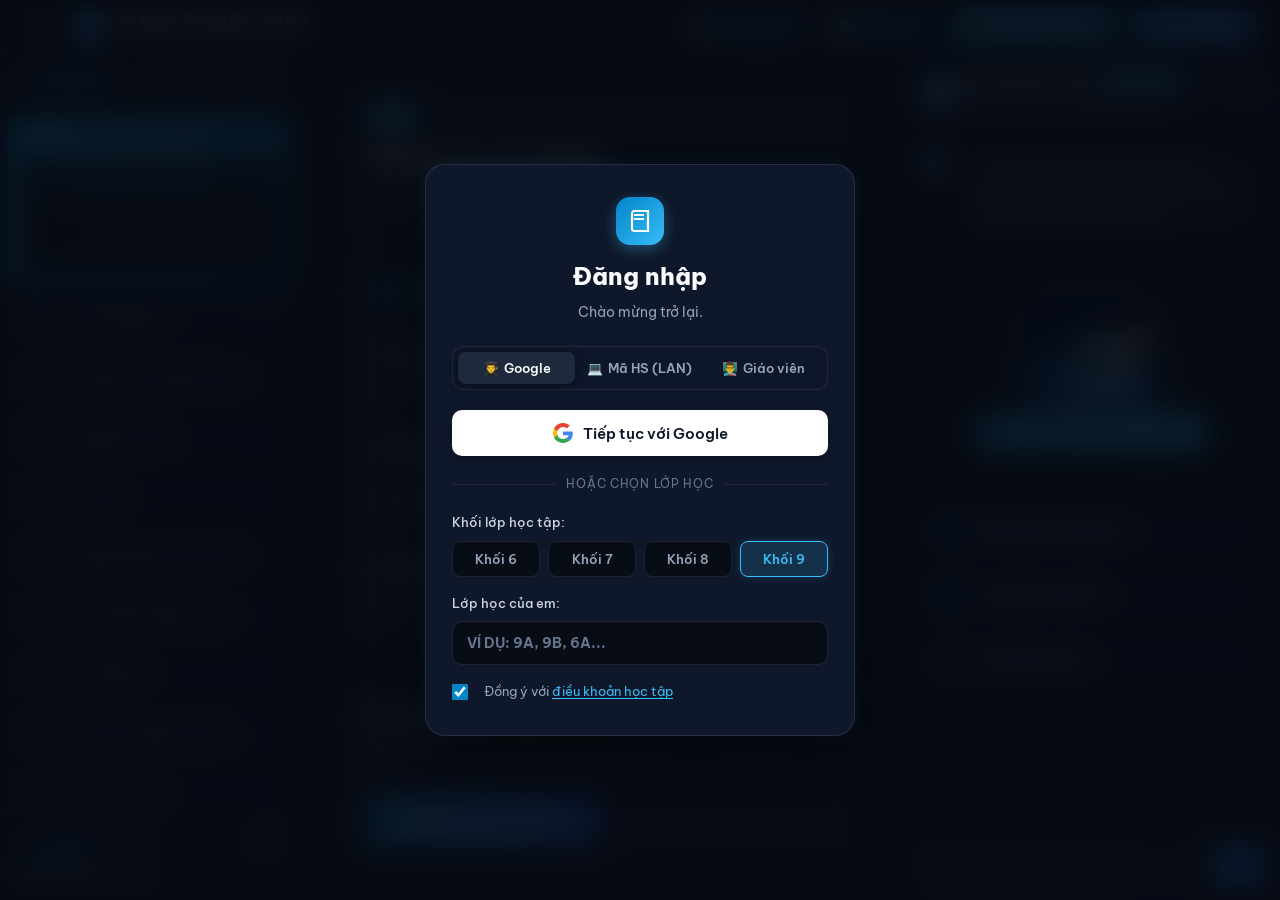
==== commit a35775a9: "fix(exam): toi uu giao dien the kiem tra desktop va dong bo ho so hoc sinh real len Firebase" ====
--- a/index.html
+++ b/index.html
@@ -1027,7 +1027,7 @@
             </div>
           </div>
           <div class="student-exam-header-meta">
-            <span class="exam-class-pill" id="studentExamClassPill">Lớp 9A • Khối 9</span>
+            <span class="exam-class-pill" id="studentExamClassPill">Đang tải...</span>
           </div>
         </div>
 
@@ -1834,6 +1834,13 @@
             </div>
           </div>
 
+          <div class="sl-form-group" style="margin-top: 0.85rem;">
+            <label for="slInputGoogleClass" class="sl-form-label">Lớp học của em:</label>
+            <div class="sl-input-wrap">
+              <input type="text" id="slInputGoogleClass" class="sl-input" placeholder="Ví dụ: 9A, 9B, 6A..." maxlength="10" style="text-transform: uppercase; font-weight: 700;">
+            </div>
+          </div>
+
           <!-- Điều khoản -->
           <label class="sl-checkbox-row">
             <input type="checkbox" id="slChkAgreeTerms" class="sl-checkbox-native" checked>
@@ -1857,7 +1864,7 @@
           <div style="display: grid; grid-template-columns: 110px 1fr; gap: 8px; margin-bottom: 1rem;">
             <div>
               <label for="slInputLanClass" class="sl-form-label">Lớp học:</label>
-              <input type="text" id="slInputLanClass" class="sl-input" value="9A" maxlength="6" style="text-transform: uppercase; font-weight: 700; text-align: center;">
+              <input type="text" id="slInputLanClass" class="sl-input" placeholder="Lớp (VD: 9A)" maxlength="6" style="text-transform: uppercase; font-weight: 700; text-align: center;">
             </div>
             <div>
               <label for="slInputLanStudentCode" class="sl-form-label">Mã học sinh / Số máy:</label>
@@ -1944,14 +1951,14 @@
         <div class="modal-title-group">
           <span class="modal-icon-badge">👤</span>
           <div>
-            <h3 class="modal-title" id="modalEditProfileTitle">Thông tin tài khoản</h3>
-            <p class="modal-subtitle">Đổi họ tên và mật khẩu học sinh</p>
+            <h3 class="modal-title" id="modalEditProfileTitle">Hồ sơ học sinh</h3>
+            <p class="modal-subtitle">Cập nhật họ tên, khối lớp và mật khẩu</p>
           </div>
         </div>
         <button type="button" class="modal-close-btn" id="btnCloseEditProfileModal" aria-label="Đóng">✕</button>
       </div>
 
-      <form class="modal-body" id="formStudentEditProfile" onsubmit="return false;" style="padding: 1.25rem 1.5rem;">
+      <form class="modal-body" id="formStudentEditProfile" onsubmit="return false;" style="padding: 1.25rem 1.5rem; display: flex; flex-direction: column; gap: 0.85rem;">
         <div class="sl-form-group">
           <label class="sl-form-label" for="inputEditStudentName">Họ và tên học sinh:</label>
           <div class="sl-input-wrap">
@@ -1959,8 +1966,33 @@
           </div>
         </div>
 
-        <div class="sl-form-group" style="margin-top: 1rem;">
-          <label class="sl-form-label" for="inputEditNewPassword">Đổi mật khẩu mới <span style="font-weight: 400; color: #94a3b8; font-size: 0.8rem;">(để trống nếu không đổi)</span>:</label>
+        <div style="display: grid; grid-template-columns: 1fr 1fr; gap: 10px;">
+          <div class="sl-form-group">
+            <label class="sl-form-label" for="inputEditStudentGrade">Khối lớp:</label>
+            <div class="sl-input-wrap">
+              <select id="inputEditStudentGrade" class="sl-input" style="cursor: pointer;">
+                <option value="6">Khối 6</option>
+                <option value="7">Khối 7</option>
+                <option value="8">Khối 8</option>
+                <option value="9">Khối 9</option>
+              </select>
+            </div>
+          </div>
+          <div class="sl-form-group">
+            <label class="sl-form-label" for="inputEditStudentClass">Lớp học (*):</label>
+            <div class="sl-input-wrap">
+              <input type="text" id="inputEditStudentClass" class="sl-input" placeholder="VD: 9A, 9B..." maxlength="10" style="text-transform: uppercase; font-weight: 700;" required />
+            </div>
+          </div>
+        </div>
+
+        <div style="font-size: 0.8rem; color: #64748b; display: flex; justify-content: space-between; align-items: center; padding: 2px 2px;">
+          <span>Mã tài khoản: <strong id="lblEditStudentCode" style="color: #38bdf8;">--</strong></span>
+          <span id="lblEditStudentEmail" style="color: #94a3b8; font-size: 0.75rem;">--</span>
+        </div>
+
+        <div class="sl-form-group">
+          <label class="sl-form-label" for="inputEditNewPassword">Đổi mật khẩu mới <span style="font-weight: 400; color: #94a3b8; font-size: 0.78rem;">(để trống nếu không đổi)</span>:</label>
           <div class="sl-input-wrap">
             <input type="password" id="inputEditNewPassword" class="sl-input" placeholder="Nhập mật khẩu mới..." autocomplete="new-password" />
           </div>
@@ -1973,14 +2005,15 @@
           </div>
         </div>
 
-        <div id="msgEditProfile" class="sl-auth-msg hidden" role="alert" style="margin-top: 0.85rem;"></div>
-
-        <div class="modal-actions-row" style="display: flex; gap: 10px; margin-top: 1.25rem;">
+        <div id="msgEditProfile" class="sl-auth-msg hidden" role="alert" style="margin-top: 0.25rem;"></div>
+
+        <div class="modal-actions-row" style="display: flex; gap: 10px; margin-top: 0.5rem;">
           <button type="button" class="btn-secondary" id="btnCancelEditProfile" style="flex: 1; padding: 10px; font-weight: 600;">Hủy</button>
           <button type="button" class="btn-primary" id="btnSaveEditProfile" style="flex: 1; padding: 10px; font-weight: 600;">Lưu thay đổi</button>
         </div>
       </form>
     </div>
   </div>
+
 </body>
 </html>
--- a/style.css
+++ b/style.css
@@ -6361,13 +6361,93 @@
 }
 
 /* Modal Thông tin tài khoản Học sinh */
+.modal-overlay {
+  position: fixed;
+  inset: 0;
+  background: rgba(0, 0, 0, 0.75);
+  backdrop-filter: blur(4px);
+  z-index: 1050;
+  display: flex;
+  align-items: center;
+  justify-content: center;
+  padding: 1rem;
+  box-sizing: border-box;
+}
+
 .student-edit-modal-card {
-  max-width: 440px !important;
-  width: 90% !important;
+  max-width: 480px !important;
+  width: 92% !important;
   background: #0f172a !important;
-  border: 1px solid rgba(255, 255, 255, 0.1) !important;
+  border: 1px solid rgba(255, 255, 255, 0.12) !important;
   border-radius: 16px !important;
-  box-shadow: 0 20px 45px rgba(0, 0, 0, 0.7) !important;
+  box-shadow: 0 20px 45px rgba(0, 0, 0, 0.75) !important;
+  overflow: hidden;
+  display: flex;
+  flex-direction: column;
+}
+
+.student-edit-modal-card .modal-header {
+  display: flex;
+  justify-content: space-between;
+  align-items: center;
+  padding: 1.15rem 1.5rem;
+  border-bottom: 1px solid rgba(255, 255, 255, 0.08);
+  background: rgba(15, 23, 42, 0.6);
+}
+
+.student-edit-modal-card .modal-title-group {
+  display: flex;
+  align-items: center;
+  gap: 12px;
+}
+
+.student-edit-modal-card .modal-icon-badge {
+  display: flex;
+  align-items: center;
+  justify-content: center;
+  width: 40px;
+  height: 40px;
+  border-radius: 10px;
+  background: rgba(56, 189, 248, 0.15);
+  border: 1px solid rgba(56, 189, 248, 0.3);
+  font-size: 1.25rem;
+  flex-shrink: 0;
+}
+
+.student-edit-modal-card .modal-title {
+  font-family: var(--font-display);
+  font-size: 1.15rem;
+  font-weight: 700;
+  color: #f8fafc;
+  margin: 0;
+}
+
+.student-edit-modal-card .modal-subtitle {
+  font-size: 0.82rem;
+  color: #94a3b8;
+  margin: 2px 0 0;
+}
+
+.student-edit-modal-card .modal-close-btn {
+  background: rgba(255, 255, 255, 0.05);
+  border: 1px solid rgba(255, 255, 255, 0.1);
+  color: #94a3b8;
+  width: 34px;
+  height: 34px;
+  border-radius: 8px;
+  display: flex;
+  align-items: center;
+  justify-content: center;
+  font-size: 1rem;
+  cursor: pointer;
+  transition: all 0.2s ease;
+  flex-shrink: 0;
+}
+
+.student-edit-modal-card .modal-close-btn:hover {
+  background: rgba(239, 68, 68, 0.2);
+  border-color: rgba(239, 68, 68, 0.4);
+  color: #f87171;
 }
 
 /* ==========================================================================
@@ -6647,8 +6727,14 @@
 /* Lưới hiển thị thẻ đề kiểm tra */
 .exam-grid-container, .exam-student-grid {
   display: grid;
-  grid-template-columns: repeat(auto-fill, minmax(320px, 1fr));
+  grid-template-columns: repeat(auto-fill, minmax(360px, 1fr));
   gap: 1.25rem;
+}
+@media (max-width: 480px) {
+  .exam-grid-container, .exam-student-grid {
+    grid-template-columns: 1fr;
+    gap: 1rem;
+  }
 }
 
 .exam-card-item {
@@ -6671,18 +6757,32 @@
 .exam-card-header {
   display: flex;
   justify-content: space-between;
-  align-items: flex-start;
-  margin-bottom: 0.75rem;
+  align-items: center;
+  gap: 10px;
+  margin-bottom: 0.85rem;
 }
 
 .exam-card-tag {
   background: rgba(56, 189, 248, 0.12);
   color: #38bdf8;
   border: 1px solid rgba(56, 189, 248, 0.25);
-  padding: 3px 8px;
+  padding: 4px 10px;
   border-radius: 6px;
   font-size: 0.78rem;
   font-weight: 600;
+  white-space: nowrap;
+  flex-shrink: 0;
+  display: inline-flex;
+  align-items: center;
+}
+
+.exam-header-badges-row {
+  display: inline-flex;
+  align-items: center;
+  gap: 6px;
+  flex-wrap: nowrap;
+  white-space: nowrap;
+  flex-shrink: 0;
 }
 
 .exam-status-pill {
@@ -7544,8 +7644,9 @@
   display: flex;
   gap: 8px;
   width: 100%;
-  flex-wrap: wrap;
-  margin-top: 0.5rem;
+  align-items: stretch;
+  margin-top: auto;
+  padding-top: 0.75rem;
 }
 
 .btn-exam-sm-action {
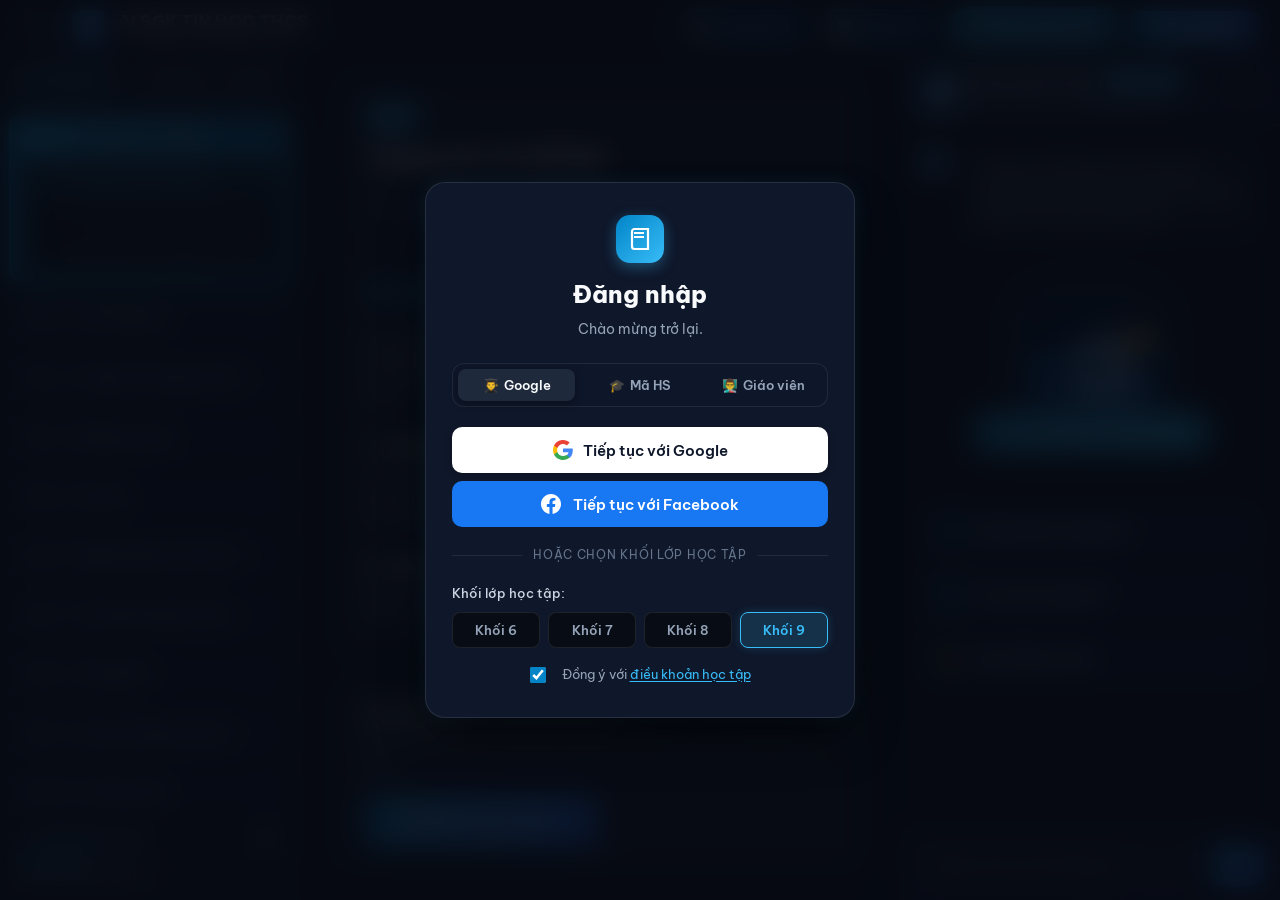
==== commit 266ca95f: "feat(auth): ho tro dang nhap facebook, ma hs 6 so va tinh gon giao dien" ====
--- a/index.html
+++ b/index.html
@@ -926,22 +926,25 @@
 
             <div style="display: grid; grid-template-columns: 1fr 1fr; gap: 10px; margin-bottom: 1rem;">
               <div>
-                <label style="display: block; font-size: 0.82rem; font-weight: 600; color: #38bdf8; margin-bottom: 6px;">Mã học sinh (LAN / Offline) *</label>
-                <input type="text" id="smEditStudentCode" class="sl-input-field" placeholder="Ví dụ: HS01 hoặc MAY01" required maxlength="30" style="width: 100%; box-sizing: border-box; text-transform: uppercase; font-weight: 700;">
+                <label style="display: block; font-size: 0.82rem; font-weight: 600; color: #38bdf8; margin-bottom: 6px;">Mã học sinh (6 chữ số) *</label>
+                <div style="display: flex; gap: 6px;">
+                  <input type="text" id="smEditStudentCode" class="sl-input-field" placeholder="Ví dụ: 123456" required maxlength="6" pattern="[0-9]*" inputmode="numeric" style="flex: 1; box-sizing: border-box; text-align: center; font-weight: 700; letter-spacing: 2px;">
+                  <button type="button" id="btnGenEditCode" class="btn-secondary" style="padding: 0 10px; border-radius: 8px; cursor: pointer; font-size: 0.85rem;" title="Tạo mã 6 số ngẫu nhiên">🎲</button>
+                </div>
               </div>
               <div>
-                <label style="display: block; font-size: 0.82rem; font-weight: 600; color: #cbd5e1; margin-bottom: 6px;">Mật khẩu / PIN LAN</label>
+                <label style="display: block; font-size: 0.82rem; font-weight: 600; color: #cbd5e1; margin-bottom: 6px;">Mật khẩu (nếu có)</label>
                 <input type="text" id="smEditStudentPassword" class="sl-input-field" placeholder="Mặc định: 123456" maxlength="30" style="width: 100%; box-sizing: border-box;">
               </div>
             </div>
 
             <div style="margin-bottom: 1.25rem;">
-              <label style="display: block; font-size: 0.82rem; font-weight: 600; color: #cbd5e1; margin-bottom: 6px;">Email tài khoản Google (nếu có)</label>
+              <label style="display: block; font-size: 0.82rem; font-weight: 600; color: #cbd5e1; margin-bottom: 6px;">Email tài khoản Google / Facebook (nếu có)</label>
               <input type="text" id="smEditStudentEmail" class="sl-input-field" placeholder="Ví dụ: nam.tran@thcs.edu.vn" maxlength="60" style="width: 100%; box-sizing: border-box;">
             </div>
 
             <p style="font-size: 0.78rem; color: #94a3b8; line-height: 1.45; margin: 0 0 1.25rem 0; background: rgba(56, 189, 248, 0.08); padding: 8px 12px; border-radius: 6px; border-left: 3px solid #38bdf8;">
-              💡 <strong>Lưu ý phòng LAN:</strong> Học sinh có thể dùng <strong>Mã học sinh</strong> và <strong>Mật khẩu LAN</strong> ở trên để đăng nhập trực tiếp tại phòng máy trường học mà không cần Internet hay tài khoản Google.
+              💡 <strong>Lưu ý:</strong> Học sinh có thể dùng <strong>Mã HS 6 chữ số</strong> ở trên để nhập và vào học ngay tại Cổng Đăng nhập. Giáo viên có thể bấm nút 🎲 để sinh mã ngẫu nhiên hoặc điều chỉnh theo ý muốn.
             </p>
 
             <div style="display: flex; justify-content: flex-end; gap: 8px;">
@@ -1796,9 +1799,9 @@
             <span class="sl-role-tab-icon">👨‍🎓</span>
             <span class="sl-role-tab-text">Google</span>
           </button>
-          <button type="button" class="sl-role-tab" id="slTabLanStudent" role="tab" aria-selected="false" data-role="lan" title="Đăng nhập bằng Mã học sinh cho phòng máy LAN không cần Internet">
-            <span class="sl-role-tab-icon">💻</span>
-            <span class="sl-role-tab-text">Mã HS (LAN)</span>
+          <button type="button" class="sl-role-tab" id="slTabLanStudent" role="tab" aria-selected="false" data-role="lan" title="Đăng nhập bằng Mã học sinh 6 chữ số">
+            <span class="sl-role-tab-icon">🎓</span>
+            <span class="sl-role-tab-text">Mã HS</span>
           </button>
           <button type="button" class="sl-role-tab" id="slTabTeacher" role="tab" aria-selected="false" data-role="teacher" title="Cổng dành cho Giáo viên">
             <span class="sl-role-tab-icon">👨‍🏫</span>
@@ -1806,9 +1809,9 @@
           </button>
         </div>
 
-        <!-- PANEL 1: HỌC SINH -->
+        <!-- PANEL 1: HỌC SINH (GOOGLE & FACEBOOK) -->
         <div id="slPanelStudent" class="sl-role-panel">
-          <!-- Nút Google Sign-In nổi bật -->
+          <!-- Nút Google Sign-In -->
           <button id="btnGoogleSignIn" class="sl-google-btn" type="button" aria-label="Đăng nhập bằng tài khoản Google">
             <svg class="sl-google-svg" width="20" height="20" viewBox="0 0 24 24">
               <path fill="#4285F4" d="M23.745 12.27c0-.7-.06-1.4-.19-2.07H12v4.51h6.6c-.29 1.52-1.14 2.82-2.4 3.68v3.05h3.88c2.27-2.09 3.66-5.17 3.66-9.17z"/>
@@ -1819,8 +1822,16 @@
             <span>Tiếp tục với Google</span>
           </button>
 
+          <!-- Nút Facebook Sign-In -->
+          <button id="btnFacebookSignIn" class="sl-facebook-btn" type="button" aria-label="Đăng nhập bằng tài khoản Facebook">
+            <svg class="sl-facebook-svg" width="20" height="20" viewBox="0 0 24 24" fill="#ffffff">
+              <path d="M24 12.073c0-6.627-5.373-12-12-12s-12 5.373-12 12c0 5.99 4.388 10.954 10.125 11.854v-8.385H7.078v-3.47h3.047V9.43c0-3.007 1.792-4.669 4.533-4.669 1.312 0 2.686.235 2.686.235v2.953H15.83c-1.491 0-1.956.925-1.956 1.874v2.25h3.328l-.532 3.47h-2.796v8.385C19.612 23.027 24 18.062 24 12.073z"/>
+            </svg>
+            <span>Tiếp tục với Facebook</span>
+          </button>
+
           <div class="sl-auth-divider">
-            <span>hoặc chọn lớp học</span>
+            <span>hoặc chọn khối lớp học tập</span>
           </div>
 
           <!-- Chọn Khối Lớp -->
@@ -1834,22 +1845,17 @@
             </div>
           </div>
 
-          <div class="sl-form-group" style="margin-top: 0.85rem;">
-            <label for="slInputGoogleClass" class="sl-form-label">Lớp học của em:</label>
-            <div class="sl-input-wrap">
-              <input type="text" id="slInputGoogleClass" class="sl-input" placeholder="Ví dụ: 9A, 9B, 6A..." maxlength="10" style="text-transform: uppercase; font-weight: 700;">
-            </div>
-          </div>
-
-          <!-- Điều khoản -->
-          <label class="sl-checkbox-row">
-            <input type="checkbox" id="slChkAgreeTerms" class="sl-checkbox-native" checked>
-            <span class="sl-checkbox-custom" aria-hidden="true"></span>
-            <span class="sl-checkbox-text">Đồng ý với <a href="javascript:void(0)" class="sl-link" id="slLinkTerms">điều khoản học tập</a></span>
-          </label>
-        </div>
-
-        <!-- PANEL LAN: HỌC SINH ĐĂNG NHẬP BẰNG MÃ (PHÒNG MÁY KHÔNG CẦN INTERNET) -->
+          <!-- Điều khoản (Căn giữa hoàn hảo) -->
+          <div style="display: flex; justify-content: center; align-items: center; width: 100%; margin-top: 1rem;">
+            <label class="sl-checkbox-row" style="margin-top: 0; justify-content: center; text-align: center;">
+              <input type="checkbox" id="slChkAgreeTerms" class="sl-checkbox-native" checked>
+              <span class="sl-checkbox-custom" aria-hidden="true"></span>
+              <span class="sl-checkbox-text">Đồng ý với <a href="javascript:void(0)" class="sl-link" id="slLinkTerms">điều khoản học tập</a></span>
+            </label>
+          </div>
+        </div>
+
+        <!-- PANEL 2: HỌC SINH ĐĂNG NHẬP BẰNG MÃ HS 6 CHỮ SỐ -->
         <div id="slPanelLanStudent" class="sl-role-panel hidden">
           <div class="sl-form-group">
             <label class="sl-form-label">Chọn Khối lớp:</label>
@@ -1861,28 +1867,19 @@
             </div>
           </div>
 
-          <div style="display: grid; grid-template-columns: 110px 1fr; gap: 8px; margin-bottom: 1rem;">
-            <div>
-              <label for="slInputLanClass" class="sl-form-label">Lớp học:</label>
-              <input type="text" id="slInputLanClass" class="sl-input" placeholder="Lớp (VD: 9A)" maxlength="6" style="text-transform: uppercase; font-weight: 700; text-align: center;">
-            </div>
-            <div>
-              <label for="slInputLanStudentCode" class="sl-form-label">Mã học sinh / Số máy:</label>
-              <input type="text" id="slInputLanStudentCode" class="sl-input" placeholder="Ví dụ: HS01 hoặc MAY01" autocomplete="username" style="text-transform: uppercase; font-weight: 700;">
-            </div>
-          </div>
-
-          <div class="sl-form-group">
-            <label for="slInputLanPassword" class="sl-form-label">Mật khẩu (nếu có):</label>
-            <input type="password" id="slInputLanPassword" class="sl-input" placeholder="Mặc định: 123456 (hoặc để trống)" autocomplete="current-password">
+          <div class="sl-form-group" style="margin-top: 1rem;">
+            <label for="slInputStudentPasscode" class="sl-form-label">Mã HS (6 chữ số):</label>
+            <div class="sl-input-wrap">
+              <input type="text" id="slInputStudentPasscode" class="sl-input" placeholder="Nhập mã 6 chữ số..." maxlength="6" pattern="[0-9]*" inputmode="numeric" style="text-align: center; font-size: 1.35rem; font-weight: 700; letter-spacing: 5px;" autocomplete="one-time-code" required>
+            </div>
+            <p style="text-align: center; font-size: 0.8rem; color: #94a3b8; margin: 6px 0 0;">Mã 6 chữ số do Giáo viên cấp để vào học</p>
           </div>
 
           <div id="slLanAuthMsg" class="sl-auth-msg hidden" role="alert"></div>
 
-          <button id="slBtnLanLogin" class="sl-submit-btn" type="button" style="margin-top: 0.5rem; background: linear-gradient(135deg, #0284c7, #0369a1);">
-            <span>🚀 Vào học ngay (Phòng LAN)</span>
-          </button>
-          <p class="sl-teacher-hint" style="text-align: center; margin-top: 8px;">Dành riêng cho học sinh tại phòng máy trường học không có kết nối Google.</p>
+          <button id="slBtnLanLogin" class="sl-submit-btn" type="button" style="margin-top: 0.85rem; background: linear-gradient(135deg, #0284c7, #0369a1);">
+            <span>🚀 Vào học</span>
+          </button>
         </div>
 
         <!-- PANEL 2: GIÁO VIÊN & QUẢN TRỊ -->
--- a/style.css
+++ b/style.css
@@ -5021,6 +5021,38 @@
   transform: none;
 }
 
+/* Nút Facebook Login */
+.sl-facebook-btn {
+  width: 100%;
+  height: 46px;
+  background: #1877f2;
+  color: #ffffff;
+  border: none;
+  border-radius: 10px;
+  font-size: 0.95rem;
+  font-weight: 600;
+  display: flex;
+  align-items: center;
+  justify-content: center;
+  gap: 12px;
+  cursor: pointer;
+  transition: all 0.2s ease;
+  margin-top: 8px;
+}
+.sl-facebook-btn:hover {
+  background: #166fe5;
+  transform: translateY(-1px);
+  box-shadow: 0 4px 14px rgba(24, 119, 242, 0.35);
+}
+.sl-facebook-btn:active {
+  transform: translateY(0);
+}
+.sl-facebook-btn:disabled {
+  opacity: 0.7;
+  cursor: not-allowed;
+  transform: none;
+}
+
 /* Đường phân cách */
 .sl-auth-divider {
   display: flex;
@@ -5135,11 +5167,14 @@
 .sl-checkbox-row {
   display: flex;
   align-items: center;
+  justify-content: center;
+  text-align: center;
   gap: 8px;
-  font-size: 0.8rem;
+  font-size: 0.82rem;
   color: #94a3b8;
   margin-top: 14px;
   cursor: pointer;
+  width: 100%;
 }
 
 .sl-checkbox-native {
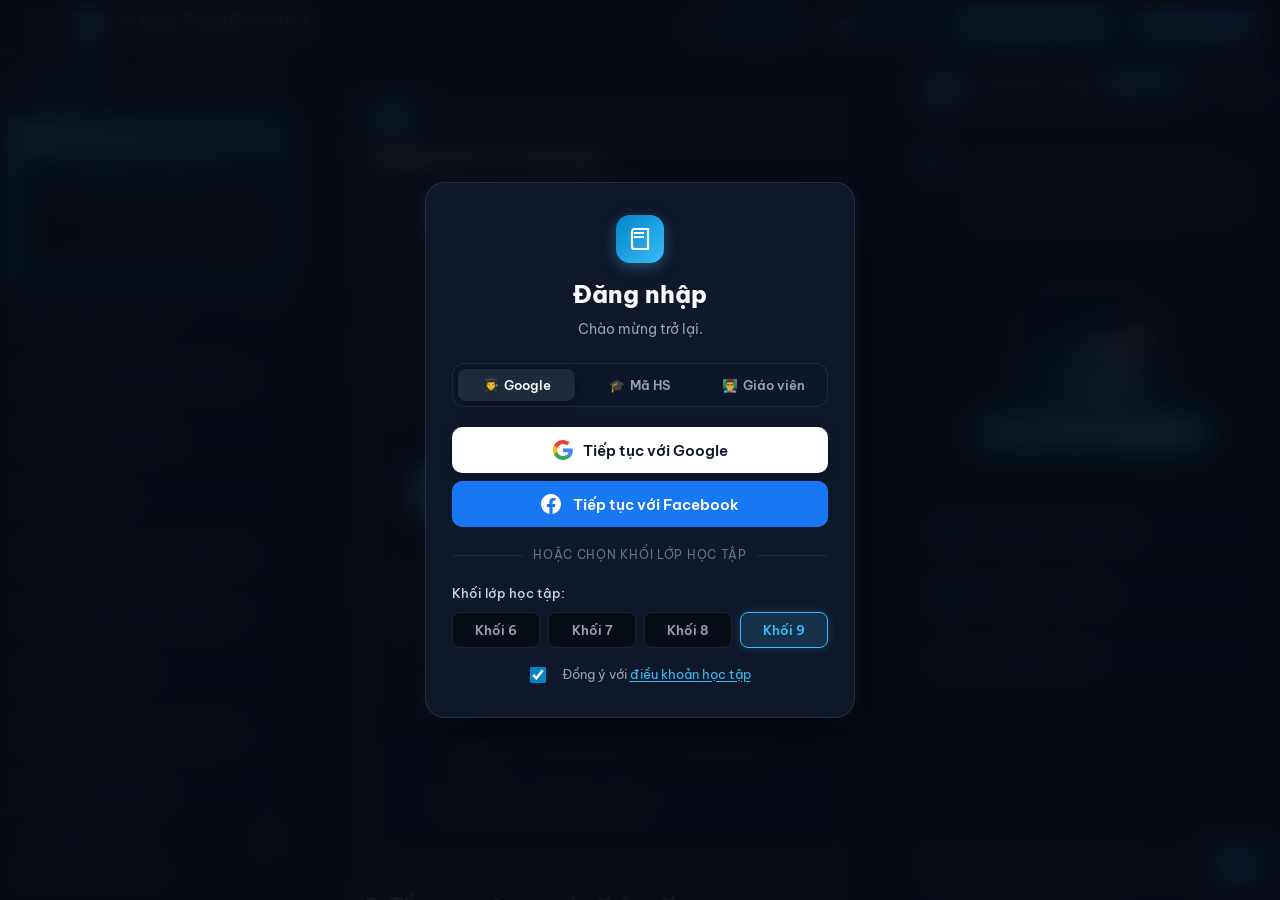
==== commit 560d75ff: "fix(pages): publish tested tutor with hosted API configuration" ====
--- a/index.html
+++ b/index.html
@@ -153,6 +153,9 @@
               <button type="button" class="std-dropdown-item" id="btnStdTeacherStudio">
                 <span>📝</span> <span>Biên soạn SGK (Studio)</span>
               </button>
+              <button type="button" class="std-dropdown-item" id="btnStdTeacherChangePin">
+                <span>🔑</span> <span>Đổi mã PIN Giáo viên</span>
+              </button>
             </li>
             <li id="stdMenuEditProfile">
               <button type="button" class="std-dropdown-item" id="btnStdOpenEditProfile">
@@ -648,6 +651,11 @@
           <button id="smBtnExportReport" class="btn-primary sm-btn-export" title="Xuất báo cáo danh sách và bảng điểm CSV">
             <svg width="15" height="15" viewBox="0 0 24 24" fill="none" stroke="currentColor" stroke-width="2.2" aria-hidden="true"><path d="M21 15v4a2 2 0 0 1-2 2H5a2 2 0 0 1-2-2v-4"/><polyline points="7 10 12 15 17 10"/><line x1="12" y1="15" x2="12" y2="3"/></svg>
             <span>Xuất báo cáo</span>
+          </button>
+
+          <!-- Nút Đổi mã PIN Giáo viên -->
+          <button id="smBtnChangePin" class="btn-secondary sm-btn-pin" title="Đổi mã PIN Giáo viên bảo mật">
+            <span>🔑 Đổi PIN</span>
           </button>
 
           <!-- Nút Quay lại học bài -->
@@ -984,6 +992,10 @@
             <button type="button" id="btnExamCreateManual" class="btn-exam-accent" title="Tạo bài kiểm tra thủ công">
               <span>+ Soạn đề mới</span>
             </button>
+            <button type="button" id="btnTeacherOpenUploadDoc" class="btn-exam-primary" style="background: linear-gradient(135deg, #0284c7, #0369a1);" title="Tải lên tài liệu học tập PDF cho học sinh">
+              <svg width="16" height="16" viewBox="0 0 24 24" fill="none" stroke="currentColor" stroke-width="2"><path d="M14 2H6a2 2 0 0 0-2 2v16a2 2 0 0 0 2 2h12a2 2 0 0 0 2-2V8z"/><polyline points="14 2 14 8 20 8"/><line x1="12" y1="18" x2="12" y2="12"/><line x1="9" y1="15" x2="15" y2="15"/></svg>
+              <span>+ Tải tài liệu PDF</span>
+            </button>
             <input type="file" id="examExcelFileInput" accept=".xlsx, .xls" style="display: none;" />
           </div>
         </div>
@@ -1017,6 +1029,19 @@
         <div class="exam-grid-container" id="examTeacherGrid">
           <!-- Render danh sách thẻ bài kiểm tra qua JavaScript -->
         </div>
+
+        <!-- Phân hệ Quản lý Tài liệu PDF của Giáo viên -->
+        <div class="teacher-docs-section" id="teacherDocsSection" style="margin-top: 2rem;">
+          <div class="teacher-docs-header">
+            <div class="docs-section-title">
+              <span>📚 Danh sách tài liệu PDF đã chia sẻ cho học sinh</span>
+              <span class="teacher-doc-count" id="teacherDocCountPill">0 tài liệu</span>
+            </div>
+          </div>
+          <div class="teacher-docs-grid" id="teacherDocsGrid">
+            <!-- Render danh sách tài liệu giáo viên đã đăng -->
+          </div>
+        </div>
       </div>
 
             <!-- 2. GIAO DIỆN DANH SÁCH BÀI KIỂM TRA DÀNH CHO HỌC SINH (EDTECH SAAS ANALYTICS & RANKING) -->
@@ -1093,6 +1118,10 @@
           <button type="button" class="exam-tab-btn" id="tabBtnHistory" role="tab" aria-selected="false" aria-controls="tabStudentExamHistory">
             <span>📊 Lịch sử & Đánh giá năng lực</span>
           </button>
+          <button type="button" class="exam-tab-btn" id="tabBtnDocuments" role="tab" aria-selected="false" aria-controls="tabStudentDocuments">
+            <span>📚 Tài liệu</span>
+            <span class="tab-count-badge" id="badgeStudentDocumentsCount">0</span>
+          </button>
         </div>
 
         <!-- TAB 1: LƯỚI ĐỀ THI ĐƯỢC GIAO -->
@@ -1122,7 +1151,7 @@
           <!-- Bảng chi tiết toàn bộ học sinh trong lớp -->
           <div class="leaderboard-table-card">
             <div class="table-responsive">
-              <table class="exam-results-table">
+              <table class="exam-results-table" id="tableStudentLeaderboard">
                 <thead>
                   <tr>
                     <th style="width: 60px; text-align: center;">Hạng</th>
@@ -1162,6 +1191,24 @@
                 <!-- Render các chủ đề yếu cần khắc phục -->
               </div>
             </div>
+          </div>
+        </div>
+
+        <!-- TAB 4: TÀI LIỆU HỌC TẬP (PDF DOCUMENTS) -->
+        <div class="student-tab-panel hidden" id="tabStudentDocuments" role="tabpanel">
+          <div class="documents-header-bar">
+            <div class="documents-title-wrap">
+              <span class="doc-icon-badge">📚</span>
+              <div>
+                <h3 class="doc-stage-heading">Tài liệu học tập & Đề cương PDF</h3>
+                <p class="doc-stage-subheading">Xem trực tiếp và tải về tài liệu, đề cương do Thầy/Cô biên soạn</p>
+              </div>
+            </div>
+            <div class="doc-count-tag" id="badgeDocSummary">0 tài liệu</div>
+          </div>
+
+          <div class="documents-grid" id="studentDocumentsGrid">
+            <!-- Render danh sách tài liệu qua JavaScript -->
           </div>
         </div>
 
@@ -1892,11 +1939,7 @@
             </div>
           </div>
 
-          <!-- Điền nhanh mã PIN -->
-          <div class="sl-quick-pin-row">
-            <span class="sl-quick-pin-hint">Mặc định: <code>Tch-8b6657ed96b64ad2</code></span>
-            <button type="button" class="sl-quick-pin-btn" id="slBtnUseSamplePin">Điền mã này</button>
-          </div>
+
 
           <!-- Thông báo lỗi PIN -->
           <div id="slTeacherAuthMsg" class="sl-auth-msg hidden" role="alert"></div>
@@ -1940,7 +1983,8 @@
   <!-- Thu vien SheetJS doc/xuat Excel truc tiep tren Client (Ho tro GitHub Pages & Offline) -->
   <script src="https://cdn.jsdelivr.net/npm/xlsx@0.18.5/dist/xlsx.full.min.js"></script>
 
-  <script src="app.js?v=6.0"></script>
+  <script src="backend-config.js?v=b0bef4d"></script>
+  <script src="app.js?v=b0bef4d"></script>
   <!-- MODAL THÔNG TIN TÀI KHOẢN: ĐỔI HỌ TÊN & MẬT KHẨU (HÌNH 2) -->
   <div class="modal-overlay hidden" id="modalStudentEditProfile" role="dialog" aria-modal="true" aria-labelledby="modalEditProfileTitle">
     <div class="modal-card student-edit-modal-card">
@@ -2012,5 +2056,150 @@
     </div>
   </div>
 
+
+  <!-- MODAL ĐỔI MÃ PIN GIÁO VIÊN BẢO MẬT -->
+  <div id="modalTeacherChangePin" class="teacher-change-pin-modal hidden" role="dialog" aria-modal="true" aria-labelledby="titleChangePin">
+    <div class="teacher-pin-backdrop" id="backdropTeacherChangePin"></div>
+    <div class="teacher-pin-card-modal">
+      <div class="pin-modal-header">
+        <div class="pin-modal-title-group">
+          <span class="pin-modal-icon">🔑</span>
+          <div>
+            <h3 id="titleChangePin" class="pin-modal-title">Đổi mã PIN Giáo viên</h3>
+            <p class="pin-modal-subtitle">Bảo vệ quyền quản trị và biên soạn bài học</p>
+          </div>
+        </div>
+        <button type="button" class="pin-modal-close-btn" id="btnCloseChangePinModal" aria-label="Đóng modal">✕</button>
+      </div>
+
+      <div class="pin-modal-body">
+        <div class="pin-form-group">
+          <label for="inputCurTeacherPin" class="pin-form-label">Mã PIN hiện tại:</label>
+          <input type="password" id="inputCurTeacherPin" class="pin-form-input" placeholder="Nhập mã PIN đang dùng..." autocomplete="current-password">
+        </div>
+
+        <div class="pin-form-group">
+          <label for="inputNewTeacherPin" class="pin-form-label">Mã PIN mới (tối thiểu 6 ký tự):</label>
+          <input type="password" id="inputNewTeacherPin" class="pin-form-input" placeholder="Nhập mã PIN mới..." autocomplete="new-password">
+        </div>
+
+        <div class="pin-form-group">
+          <label for="inputConfirmTeacherPin" class="pin-form-label">Xác nhận mã PIN mới:</label>
+          <input type="password" id="inputConfirmTeacherPin" class="pin-form-input" placeholder="Nhập lại mã PIN mới..." autocomplete="new-password">
+        </div>
+
+        <div id="msgTeacherChangePin" class="pin-modal-msg hidden" role="alert"></div>
+      </div>
+
+      <div class="pin-modal-footer">
+        <button type="button" class="btn-secondary pin-modal-btn-cancel" id="btnCancelChangePin">Hủy bỏ</button>
+        <button type="button" class="btn-primary pin-modal-btn-save" id="btnSubmitChangeTeacherPin">
+          <span>Lưu mã PIN mới</span>
+        </button>
+      </div>
+    </div>
+  </div>
+
+  <!-- MODAL TẢI LÊN TÀI LIỆU PDF DÀNH CHO GIÁO VIÊN -->
+  <div class="modal-overlay hidden" id="modalTeacherUploadDoc" role="dialog" aria-modal="true" aria-labelledby="modalUploadDocTitle">
+    <div class="modal-card doc-upload-modal-card">
+      <div class="modal-header">
+        <div class="modal-title-group">
+          <span class="modal-icon-badge" style="background: rgba(239, 68, 68, 0.15); color: #ef4444; border-color: rgba(239, 68, 68, 0.3);">📄</span>
+          <div>
+            <h3 class="modal-title" id="modalUploadDocTitle">Tải lên tài liệu học tập (PDF)</h3>
+            <p class="modal-subtitle">Học sinh các lớp sẽ xem trực tiếp tài liệu trên điện thoại và máy tính</p>
+          </div>
+        </div>
+        <button type="button" class="modal-close-btn" id="btnCloseUploadDocModal" aria-label="Đóng modal">✕</button>
+      </div>
+
+      <div class="modal-body" style="padding: 1.25rem 1.5rem;">
+        <div class="sl-form-group">
+          <label for="inputDocTitle" class="sl-form-label">Tên tài liệu / Chuyên đề: <span style="color: #ef4444;">*</span></label>
+          <input type="text" id="inputDocTitle" class="sl-input" placeholder="Ví dụ: Đề cương ôn tập kiểm tra giữa HK1 Tin học 9..." required />
+        </div>
+
+        <div style="display: grid; grid-template-columns: 1fr 1fr; gap: 1rem; margin-top: 1rem;">
+          <div class="sl-form-group">
+            <label for="selectDocGrade" class="sl-form-label">Khối lớp:</label>
+            <select id="selectDocGrade" class="exam-select" style="width: 100%;">
+              <option value="9" selected>Khối 9</option>
+              <option value="8">Khối 8</option>
+              <option value="7">Khối 7</option>
+              <option value="6">Khối 6</option>
+              <option value="all">Tất cả các khối</option>
+            </select>
+          </div>
+          <div class="sl-form-group">
+            <label for="selectDocClass" class="sl-form-label">Lớp áp dụng:</label>
+            <select id="selectDocClass" class="exam-select" style="width: 100%;">
+              <option value="all" selected>Tất cả các lớp</option>
+              <option value="9A">Lớp 9A</option>
+              <option value="9B">Lớp 9B</option>
+              <option value="9C">Lớp 9C</option>
+              <option value="6A">Lớp 6A</option>
+              <option value="6B">Lớp 6B</option>
+            </select>
+          </div>
+        </div>
+
+        <div class="sl-form-group" style="margin-top: 1rem;">
+          <label for="inputDocDesc" class="sl-form-label">Mô tả tóm tắt / Lời dặn dò của Thầy/Cô:</label>
+          <textarea id="inputDocDesc" class="sl-input" rows="2" placeholder="Ví dụ: Các em ôn kỹ phần 2 và làm bài tập trang 3-5 nhé..." style="resize: vertical;"></textarea>
+        </div>
+
+        <div class="sl-form-group" style="margin-top: 1rem;">
+          <label class="sl-form-label">Chọn tệp tin PDF: <span style="color: #ef4444;">*</span></label>
+          <div class="doc-file-dropzone" id="docFileDropzone">
+            <input type="file" id="inputDocFile" accept=".pdf,application/pdf" style="display: none;" />
+            <button type="button" class="btn-select-file" id="btnSelectDocFile">
+              📁 Chọn file PDF từ máy tính
+            </button>
+            <span class="doc-file-name" id="docFileNameSelected">Chưa chọn tệp (Hỗ trợ file .pdf)</span>
+          </div>
+        </div>
+
+        <div id="msgDocUpload" class="pin-modal-msg hidden" style="margin-top: 1rem;"></div>
+      </div>
+
+      <div class="modal-footer" style="padding: 1rem 1.5rem; display: flex; justify-content: flex-end; gap: 0.75rem; border-top: 1px solid var(--border-light);">
+        <button type="button" class="btn-exam-secondary" id="btnCancelUploadDoc">Hủy bỏ</button>
+        <button type="button" class="btn-exam-primary" id="btnSubmitUploadDoc" style="background: linear-gradient(135deg, #2563eb, #1d4ed8);">
+          <span>📤 Tải lên & Chia sẻ cho học sinh</span>
+        </button>
+      </div>
+    </div>
+  </div>
+
+  <!-- MODAL XEM TÀI LIỆU PDF CHUẨN ĐA NỀN TẢNG (DESKTOP & MOBILE RESPONSIVE) -->
+  <div class="modal-overlay hidden" id="modalPdfViewer" role="dialog" aria-modal="true" aria-labelledby="modalPdfViewerTitle">
+    <div class="pdf-viewer-modal-card">
+      <div class="pdf-viewer-header">
+        <div class="pdf-header-title-group">
+          <span class="pdf-badge-icon">📄</span>
+          <div>
+            <h3 class="pdf-modal-title" id="modalPdfViewerTitle">Tài liệu học tập</h3>
+            <span class="pdf-modal-subtitle" id="modalPdfViewerSubtitle">Khối 9 • Giáo viên bộ môn Tin học</span>
+          </div>
+        </div>
+        <div class="pdf-header-actions">
+          <a href="#" id="btnPdfOpenNewTab" target="_blank" rel="noopener noreferrer" class="btn-pdf-action" title="Mở toàn màn hình / Tab mới">
+            <svg width="16" height="16" viewBox="0 0 24 24" fill="none" stroke="currentColor" stroke-width="2"><path d="M18 13v6a2 2 0 0 1-2 2H5a2 2 0 0 1-2-2V8a2 2 0 0 1 2-2h6"/><polyline points="15 3 21 3 21 9"/><line x1="10" y1="14" x2="21" y2="3"/></svg>
+            <span class="pdf-action-text">Toàn màn hình</span>
+          </a>
+          <a href="#" id="btnPdfDownload" download="tai_lieu.pdf" class="btn-pdf-action primary" title="Tải file PDF về máy">
+            <svg width="16" height="16" viewBox="0 0 24 24" fill="none" stroke="currentColor" stroke-width="2"><path d="M21 15v4a2 2 0 0 1-2 2H5a2 2 0 0 1-2-2v-4"/><polyline points="7 10 12 15 17 10"/><line x1="12" y1="15" x2="12" y2="3"/></svg>
+            <span class="pdf-action-text">Tải về</span>
+          </a>
+          <button type="button" class="pdf-close-btn" id="btnClosePdfViewer" aria-label="Đóng modal xem PDF">✕</button>
+        </div>
+      </div>
+      <div class="pdf-viewer-body" id="pdfViewerBody">
+        <iframe id="pdfViewerIframe" class="pdf-iframe-frame" title="Xem tài liệu PDF" src="about:blank"></iframe>
+      </div>
+    </div>
+  </div>
+
 </body>
 </html>
--- a/style.css
+++ b/style.css
@@ -6687,7 +6687,7 @@
   font-weight: 600;
   cursor: pointer;
   transition: all 0.2s ease;
-  min-height: 42px;
+  min-height: 44px;
   box-sizing: border-box;
   text-decoration: none;
 }
@@ -6954,7 +6954,7 @@
   font-weight: 700;
   font-size: 0.9rem;
   cursor: pointer;
-  min-height: 42px;
+  min-height: 44px;
   transition: all 0.2s ease;
 }
 .btn-taking-submit:hover {
@@ -7043,14 +7043,18 @@
   display: flex;
   justify-content: space-between;
   align-items: center;
+  flex-wrap: wrap;
+  gap: 8px 12px;
   margin-bottom: 1rem;
 }
 
 .taking-q-index {
   font-family: var(--font-display);
-  font-size: 1rem;
+  font-size: 1.05rem;
   font-weight: 700;
   color: #38bdf8;
+  white-space: nowrap !important;
+  flex-shrink: 0 !important;
 }
 
 .taking-q-section {
@@ -7060,6 +7064,10 @@
   padding: 3px 8px;
   border-radius: 6px;
   border: 1px solid var(--border-light);
+  max-width: 100%;
+  white-space: normal;
+  word-break: break-word;
+  line-height: 1.35;
 }
 
 .taking-q-body {
@@ -8334,6 +8342,7 @@
 }
 
 .btn-exam-review {
+  min-height: 44px;
   display: inline-flex;
   align-items: center;
   justify-content: center;
@@ -8357,6 +8366,7 @@
 }
 
 .btn-exam-retake {
+  min-height: 44px;
   display: inline-flex;
   align-items: center;
   justify-content: center;
@@ -8625,6 +8635,7 @@
 
 /* NÚT THI BỊ KHÓA CHO HỌC SINH */
 .btn-exam-disabled {
+  min-height: 44px;
   display: inline-flex;
   align-items: center;
   justify-content: center;
@@ -8645,3 +8656,917 @@
   background: rgba(51, 65, 85, 0.5);
   color: #94a3b8;
 }
+
+/* ==========================================================================
+   BỔ SUNG QUY CHUẨN RESPONSIVE MOBILE, TOAST & ĐỔI MÃ PIN GIÁO VIÊN
+   ========================================================================== */
+
+/* 1. BẢNG CHỌN CÂU HỎI BỊ KHÓA & TOAST CẢNH BÁO */
+.palette-q-btn.palette-q-locked {
+  opacity: 0.45;
+  cursor: not-allowed;
+  border-color: rgba(255, 255, 255, 0.08);
+  background: #090d16;
+  color: #64748b;
+}
+.palette-q-btn.palette-q-locked:hover {
+  background: #090d16;
+  border-color: rgba(255, 255, 255, 0.08);
+  transform: none;
+}
+
+.exam-toast-alert {
+  position: fixed;
+  top: 75px;
+  left: 50%;
+  transform: translateX(-50%) translateY(-20px);
+  background: #1e293b;
+  color: #f8fafc;
+  padding: 10px 20px;
+  border-radius: 9999px;
+  font-size: 0.88rem;
+  font-weight: 600;
+  box-shadow: 0 10px 25px -5px rgba(0, 0, 0, 0.6), 0 0 15px rgba(245, 158, 11, 0.35);
+  border: 1px solid #f59e0b;
+  z-index: 100000;
+  opacity: 0;
+  pointer-events: none;
+  transition: all 0.25s cubic-bezier(0.16, 1, 0.3, 1);
+  max-width: 90vw;
+  text-align: center;
+}
+.exam-toast-alert.active {
+  opacity: 1;
+  transform: translateX(-50%) translateY(0);
+}
+.exam-toast-alert.warning {
+  border-color: #f59e0b;
+  color: #fef3c7;
+}
+.exam-toast-alert.success {
+  border-color: #10b981;
+  color: #ecfdf5;
+}
+
+/* 2. RESPONSIVE MOBILE H2 (MÀN HÌNH BÀI THI) */
+@media (max-width: 640px) {
+  .taking-q-num-row {
+    flex-direction: column !important;
+    align-items: flex-start !important;
+    gap: 6px !important;
+    margin-bottom: 0.75rem !important;
+  }
+  .taking-q-index {
+    font-size: 1rem !important;
+    white-space: nowrap !important;
+  }
+  .taking-q-section {
+    font-size: 0.76rem !important;
+    padding: 3px 8px !important;
+    line-height: 1.3 !important;
+  }
+  .taking-q-body {
+    font-size: 1.02rem !important;
+    line-height: 1.45 !important;
+    margin-bottom: 1rem !important;
+  }
+  .taking-options-grid {
+    gap: 0.65rem !important;
+    margin-bottom: 1.25rem !important;
+  }
+  .taking-opt-card {
+    padding: 0.75rem 0.95rem !important;
+    min-height: 48px !important;
+    gap: 0.75rem !important;
+    border-radius: 10px !important;
+  }
+  .opt-letter-badge {
+    width: 30px !important;
+    height: 30px !important;
+    font-size: 0.85rem !important;
+  }
+  .opt-text-val {
+    font-size: 0.92rem !important;
+    line-height: 1.38 !important;
+  }
+  .taking-palette-grid {
+    gap: 5px !important;
+  }
+  .palette-q-btn {
+    width: 34px !important;
+    height: 34px !important;
+    font-size: 0.82rem !important;
+  }
+  .taking-action-bar {
+    flex-wrap: wrap !important;
+    gap: 8px !important;
+  }
+  .btn-taking-nav,
+  .btn-taking-submit {
+    min-height: 44px !important;
+    font-size: 0.88rem !important;
+    padding: 0.55rem 0.9rem !important;
+  }
+}
+
+/* 3. RESPONSIVE MOBILE H3 (POPUP SOCRATES AI) */
+@media (max-width: 640px) {
+  .socrates-popup-card.socrates-right-drawer {
+    top: 0 !important;
+    left: auto !important;
+    right: -100vw !important;
+    bottom: 0 !important;
+    width: 100vw !important;
+    max-width: 100vw !important;
+    height: 100vh !important;
+    height: 100dvh !important;
+    max-height: 100dvh !important;
+    border-radius: 0 !important;
+    z-index: 99999 !important;
+    border: none !important;
+    box-shadow: none !important;
+  }
+  .socrates-popup-card.socrates-right-drawer.open {
+    left: 0 !important;
+    right: 0 !important;
+    transform: none !important;
+  }
+  .popup-header {
+    padding: 12px 16px !important;
+    padding-top: max(12px, env(safe-area-inset-top)) !important;
+    background: #0f172a !important;
+    border-bottom: 1px solid var(--border-light) !important;
+  }
+  .popup-title-group h3 {
+    font-size: 0.95rem !important;
+  }
+  .popup-title-group p {
+    font-size: 0.72rem !important;
+  }
+  .popup-close-btn {
+    width: 36px !important;
+    height: 36px !important;
+    font-size: 1.1rem !important;
+    display: flex !important;
+    align-items: center !important;
+    justify-content: center !important;
+  }
+  .popup-chat-input-bar {
+    padding-bottom: max(10px, env(safe-area-inset-bottom)) !important;
+  }
+}
+
+/* 4. RESPONSIVE MOBILE H4 (PORTAL ĐĂNG NHẬP) */
+@media (max-width: 480px) {
+  .student-login-portal {
+    padding: 12px 8px !important;
+    align-items: center !important;
+  }
+  .sl-auth-container {
+    width: 100% !important;
+    max-width: 100% !important;
+  }
+  .sl-auth-card {
+    padding: 22px 14px !important;
+    border-radius: 16px !important;
+    box-shadow: 0 10px 30px rgba(0, 0, 0, 0.8) !important;
+  }
+  .sl-auth-brand-wrap {
+    margin-bottom: 14px !important;
+  }
+  .sl-auth-logo-badge {
+    width: 42px !important;
+    height: 42px !important;
+    margin-bottom: 8px !important;
+  }
+  .sl-auth-title {
+    font-size: 1.35rem !important;
+  }
+  .sl-auth-subtitle {
+    font-size: 0.82rem !important;
+  }
+  .sl-role-tabs-bar {
+    margin-bottom: 14px !important;
+  }
+  .sl-role-tab {
+    padding: 8px 4px !important;
+    font-size: 0.82rem !important;
+  }
+  .sl-google-btn,
+  .sl-facebook-btn {
+    height: 44px !important;
+    font-size: 0.9rem !important;
+  }
+  .sl-grade-selector {
+    grid-template-columns: repeat(4, 1fr) !important;
+    gap: 6px !important;
+  }
+  .sl-grade-pill {
+    padding: 8px 2px !important;
+    font-size: 0.78rem !important;
+  }
+}
+
+/* 5. MODAL ĐỔI MÃ PIN GIÁO VIÊN BẢO MẬT */
+.teacher-change-pin-modal {
+  position: fixed;
+  inset: 0;
+  z-index: 99999;
+  display: flex;
+  align-items: center;
+  justify-content: center;
+  padding: 16px;
+  box-sizing: border-box;
+}
+.teacher-change-pin-modal.hidden {
+  display: none !important;
+}
+.teacher-pin-backdrop {
+  position: absolute;
+  inset: 0;
+  background: rgba(6, 10, 18, 0.85);
+  backdrop-filter: blur(10px);
+  -webkit-backdrop-filter: blur(10px);
+}
+.teacher-pin-card-modal {
+  position: relative;
+  width: 100%;
+  max-width: 420px;
+  background: #0f172a;
+  border: 1px solid rgba(56, 189, 248, 0.2);
+  border-radius: 18px;
+  padding: 24px;
+  box-shadow: 0 25px 50px -12px rgba(0, 0, 0, 0.75), 0 0 24px rgba(56, 189, 248, 0.12);
+  box-sizing: border-box;
+  animation: slFadeIn 0.2s cubic-bezier(0.16, 1, 0.3, 1);
+}
+.pin-modal-header {
+  display: flex;
+  justify-content: space-between;
+  align-items: center;
+  margin-bottom: 20px;
+  padding-bottom: 12px;
+  border-bottom: 1px solid rgba(255, 255, 255, 0.08);
+}
+.pin-modal-title-group {
+  display: flex;
+  align-items: center;
+  gap: 12px;
+}
+.pin-modal-icon {
+  font-size: 1.5rem;
+  width: 40px;
+  height: 40px;
+  display: flex;
+  align-items: center;
+  justify-content: center;
+  background: rgba(56, 189, 248, 0.12);
+  border: 1px solid rgba(56, 189, 248, 0.25);
+  border-radius: 10px;
+}
+.pin-modal-title {
+  margin: 0;
+  font-size: 1.15rem;
+  font-weight: 700;
+  color: #f8fafc;
+}
+.pin-modal-subtitle {
+  margin: 2px 0 0;
+  font-size: 0.78rem;
+  color: #94a3b8;
+}
+.pin-modal-close-btn {
+  background: rgba(255, 255, 255, 0.06);
+  border: 1px solid rgba(255, 255, 255, 0.1);
+  color: #94a3b8;
+  width: 32px;
+  height: 32px;
+  border-radius: 50%;
+  cursor: pointer;
+  display: flex;
+  align-items: center;
+  justify-content: center;
+  font-size: 15px;
+  transition: all 0.2s;
+}
+.pin-modal-close-btn:hover {
+  background: rgba(255, 255, 255, 0.15);
+  color: #fff;
+}
+.pin-modal-body {
+  margin-bottom: 20px;
+}
+.pin-form-group {
+  margin-bottom: 14px;
+}
+.pin-form-label {
+  display: block;
+  font-size: 0.82rem;
+  font-weight: 600;
+  color: #cbd5e1;
+  margin-bottom: 6px;
+}
+.pin-form-input {
+  width: 100%;
+  height: 44px;
+  background: #080c14;
+  border: 1px solid rgba(255, 255, 255, 0.12);
+  border-radius: 8px;
+  color: #f8fafc;
+  padding: 0 12px;
+  font-size: 0.95rem;
+  box-sizing: border-box;
+  outline: none;
+  transition: border-color 0.2s, box-shadow 0.2s;
+}
+.pin-form-input:focus {
+  border-color: #38bdf8;
+  box-shadow: 0 0 10px rgba(56, 189, 248, 0.25);
+}
+.pin-modal-msg {
+  padding: 10px 12px;
+  border-radius: 8px;
+  font-size: 0.82rem;
+  line-height: 1.4;
+  margin-top: 10px;
+}
+.pin-modal-msg.hidden {
+  display: none !important;
+}
+.pin-modal-msg.error {
+  background: rgba(239, 68, 68, 0.12);
+  border: 1px solid rgba(239, 68, 68, 0.3);
+  color: #fca5a5;
+}
+.pin-modal-msg.success {
+  background: rgba(16, 185, 129, 0.12);
+  border: 1px solid rgba(16, 185, 129, 0.3);
+  color: #6ee7b7;
+}
+.pin-modal-footer {
+  display: flex;
+  gap: 10px;
+  justify-content: flex-end;
+}
+.pin-modal-btn-cancel {
+  padding: 10px 16px;
+  font-size: 0.88rem;
+  border-radius: 8px;
+}
+.pin-modal-btn-save {
+  padding: 10px 18px;
+  font-size: 0.88rem;
+  border-radius: 8px;
+}
+
+/* ==========================================================================
+   HẠNG MỤC 1 & 2: KHÓA CHUYỂN CÂU KHI CHƯA CHỌN ĐÁP ÁN & CẢNH BÁO TOAST
+   ========================================================================== */
+.btn-taking-nav.needs-answer {
+  background: #1e293b !important;
+  border-color: #f59e0b !important;
+  color: #fbbf24 !important;
+  opacity: 0.9 !important;
+}
+.btn-taking-nav.needs-answer:hover {
+  background: #2d2415 !important;
+  border-color: #fbbf24 !important;
+  color: #fef08a !important;
+}
+
+@keyframes takingShake {
+  0%, 100% { transform: translateX(0); }
+  20%, 60% { transform: translateX(-6px); }
+  40%, 80% { transform: translateX(6px); }
+}
+.taking-options-container.shake-highlight {
+  animation: takingShake 0.45s ease-in-out;
+  outline: 2px solid rgba(245, 158, 11, 0.8);
+  border-radius: 12px;
+}
+
+/* ==========================================================================
+   HẠNG MỤC 3: TAB TÀI LIỆU HỌC TẬP & BỘ XEM PDF CHUẨN ĐA NỀN TẢNG (H3)
+   ========================================================================== */
+
+/* 1. Header & Grid Tài Liệu Học Sinh */
+.documents-header-bar {
+  display: flex;
+  justify-content: space-between;
+  align-items: center;
+  margin-bottom: 1.5rem;
+  padding: 1.25rem 1.5rem;
+  background: #0f172a;
+  border: 1px solid var(--border-light);
+  border-radius: var(--radius-lg);
+  gap: 1rem;
+  flex-wrap: wrap;
+}
+
+.documents-title-wrap {
+  display: flex;
+  align-items: center;
+  gap: 0.85rem;
+}
+
+.doc-icon-badge {
+  font-size: 1.75rem;
+  width: 48px;
+  height: 48px;
+  background: rgba(56, 189, 248, 0.1);
+  border: 1px solid rgba(56, 189, 248, 0.25);
+  border-radius: 12px;
+  display: flex;
+  align-items: center;
+  justify-content: center;
+  flex-shrink: 0;
+}
+
+.doc-stage-heading {
+  font-size: 1.25rem;
+  font-weight: 700;
+  color: #f8fafc;
+  margin: 0;
+}
+
+.doc-stage-subheading {
+  font-size: 0.88rem;
+  color: #94a3b8;
+  margin: 4px 0 0;
+}
+
+.doc-count-tag {
+  background: #1e293b;
+  border: 1px solid rgba(255, 255, 255, 0.1);
+  color: #38bdf8;
+  font-weight: 600;
+  font-size: 0.85rem;
+  padding: 0.35rem 0.85rem;
+  border-radius: 20px;
+}
+
+.documents-grid {
+  display: grid;
+  grid-template-columns: repeat(auto-fill, minmax(360px, 1fr));
+  gap: 1.25rem;
+}
+
+/* Thẻ Tài Liệu */
+.doc-card-item {
+  background: #0f172a;
+  border: 1px solid var(--border-light);
+  border-radius: var(--radius-lg);
+  padding: 1.35rem;
+  display: flex;
+  flex-direction: column;
+  justify-content: space-between;
+  transition: all 0.25s ease;
+  position: relative;
+  overflow: hidden;
+}
+
+.doc-card-item:hover {
+  border-color: rgba(56, 189, 248, 0.4);
+  transform: translateY(-2px);
+  box-shadow: 0 10px 24px rgba(0, 0, 0, 0.35);
+}
+
+.doc-card-top {
+  display: flex;
+  gap: 1rem;
+  align-items: flex-start;
+  margin-bottom: 0.85rem;
+}
+
+.doc-pdf-badge {
+  width: 44px;
+  height: 44px;
+  background: linear-gradient(135deg, rgba(239, 68, 68, 0.2), rgba(220, 38, 38, 0.1));
+  border: 1px solid rgba(239, 68, 68, 0.35);
+  color: #ef4444;
+  border-radius: 10px;
+  display: flex;
+  flex-direction: column;
+  align-items: center;
+  justify-content: center;
+  font-weight: 800;
+  font-size: 0.72rem;
+  letter-spacing: 0.5px;
+  flex-shrink: 0;
+}
+
+.doc-card-main {
+  flex: 1;
+  min-width: 0;
+}
+
+.doc-card-title {
+  font-size: 1.05rem;
+  font-weight: 700;
+  color: #f8fafc;
+  margin: 0 0 6px 0;
+  line-height: 1.4;
+  word-break: break-word;
+}
+
+.doc-card-meta {
+  display: flex;
+  flex-wrap: wrap;
+  gap: 6px;
+  margin-bottom: 0.65rem;
+}
+
+.doc-pill {
+  font-size: 0.75rem;
+  font-weight: 600;
+  padding: 2px 8px;
+  border-radius: 6px;
+  background: #1e293b;
+  color: #cbd5e1;
+  border: 1px solid rgba(255, 255, 255, 0.08);
+}
+
+.doc-pill.grade {
+  background: rgba(56, 189, 248, 0.12);
+  color: #38bdf8;
+  border-color: rgba(56, 189, 248, 0.25);
+}
+
+.doc-pill.size {
+  background: rgba(148, 163, 184, 0.1);
+  color: #94a3b8;
+}
+
+.doc-card-desc {
+  font-size: 0.88rem;
+  color: #94a3b8;
+  line-height: 1.45;
+  margin: 0 0 1rem 0;
+  display: -webkit-box;
+  -webkit-line-clamp: 2;
+  -webkit-box-orient: vertical;
+  overflow: hidden;
+}
+
+.doc-card-actions {
+  display: flex;
+  align-items: center;
+  gap: 0.75rem;
+  padding-top: 0.85rem;
+  border-top: 1px solid rgba(255, 255, 255, 0.06);
+}
+
+.btn-doc-view {
+  flex: 1;
+  min-height: 44px;
+  background: linear-gradient(135deg, #0284c7, #0369a1);
+  border: 1px solid #38bdf8;
+  color: #ffffff;
+  border-radius: 8px;
+  font-weight: 600;
+  font-size: 0.88rem;
+  display: inline-flex;
+  align-items: center;
+  justify-content: center;
+  gap: 6px;
+  cursor: pointer;
+  transition: all 0.2s ease;
+  text-decoration: none;
+}
+
+.btn-doc-view:hover {
+  background: linear-gradient(135deg, #0369a1, #075985);
+  transform: translateY(-1px);
+}
+
+.btn-doc-download {
+  min-height: 44px;
+  min-width: 44px;
+  padding: 0 0.85rem;
+  background: #1e293b;
+  border: 1px solid #334155;
+  color: #94a3b8;
+  border-radius: 8px;
+  display: inline-flex;
+  align-items: center;
+  justify-content: center;
+  gap: 6px;
+  cursor: pointer;
+  transition: all 0.2s ease;
+  text-decoration: none;
+  font-size: 0.85rem;
+}
+
+.btn-doc-download:hover {
+  background: #334155;
+  color: #f8fafc;
+}
+
+/* 2. Modal Xem Tài Liệu PDF Đa Nền Tảng */
+.pdf-viewer-modal-card {
+  position: relative;
+  width: 94vw;
+  max-width: 1100px;
+  height: 90vh;
+  max-height: 900px;
+  background: #0b1120;
+  border: 1px solid rgba(56, 189, 248, 0.25);
+  border-radius: 16px;
+  box-shadow: 0 24px 60px rgba(0, 0, 0, 0.75);
+  display: flex;
+  flex-direction: column;
+  overflow: hidden;
+  animation: modalScaleIn 0.25s cubic-bezier(0.16, 1, 0.3, 1);
+}
+
+.pdf-viewer-header {
+  display: flex;
+  justify-content: space-between;
+  align-items: center;
+  padding: 0.85rem 1.25rem;
+  background: #0f172a;
+  border-bottom: 1px solid var(--border-light);
+  gap: 1rem;
+}
+
+.pdf-header-title-group {
+  display: flex;
+  align-items: center;
+  gap: 0.75rem;
+  min-width: 0;
+}
+
+.pdf-badge-icon {
+  font-size: 1.4rem;
+  flex-shrink: 0;
+}
+
+.pdf-modal-title {
+  font-size: 1.05rem;
+  font-weight: 700;
+  color: #f8fafc;
+  margin: 0;
+  white-space: nowrap;
+  overflow: hidden;
+  text-overflow: ellipsis;
+}
+
+.pdf-modal-subtitle {
+  font-size: 0.8rem;
+  color: #94a3b8;
+  display: block;
+}
+
+.pdf-header-actions {
+  display: flex;
+  align-items: center;
+  gap: 0.65rem;
+  flex-shrink: 0;
+}
+
+.btn-pdf-action {
+  height: 40px;
+  padding: 0 0.85rem;
+  border-radius: 8px;
+  background: #1e293b;
+  border: 1px solid #334155;
+  color: #cbd5e1;
+  font-size: 0.85rem;
+  font-weight: 600;
+  display: inline-flex;
+  align-items: center;
+  gap: 6px;
+  text-decoration: none;
+  cursor: pointer;
+  transition: all 0.2s ease;
+}
+
+.btn-pdf-action:hover {
+  background: #334155;
+  color: #ffffff;
+}
+
+.btn-pdf-action.primary {
+  background: #0284c7;
+  border-color: #38bdf8;
+  color: #ffffff;
+}
+
+.btn-pdf-action.primary:hover {
+  background: #0369a1;
+}
+
+.pdf-close-btn {
+  width: 40px;
+  height: 40px;
+  border-radius: 8px;
+  background: transparent;
+  border: 1px solid transparent;
+  color: #94a3b8;
+  font-size: 1.25rem;
+  display: flex;
+  align-items: center;
+  justify-content: center;
+  cursor: pointer;
+  transition: all 0.2s ease;
+}
+
+.pdf-close-btn:hover {
+  background: rgba(239, 68, 68, 0.15);
+  color: #ef4444;
+  border-color: rgba(239, 68, 68, 0.3);
+}
+
+.pdf-viewer-body {
+  flex: 1;
+  width: 100%;
+  height: calc(100% - 64px);
+  background: #1e293b;
+  position: relative;
+  overflow: hidden;
+}
+
+.pdf-iframe-frame {
+  width: 100%;
+  height: 100%;
+  border: none;
+  background: #ffffff;
+}
+
+/* 3. Modal Tải Lên Tài Liệu (Giáo viên) */
+.doc-upload-modal-card {
+  max-width: 580px;
+  width: 92vw;
+  background: #0f172a;
+  border: 1px solid var(--border-light);
+  border-radius: 16px;
+  overflow: hidden;
+}
+
+.doc-file-dropzone {
+  display: flex;
+  align-items: center;
+  gap: 0.85rem;
+  padding: 0.85rem 1rem;
+  background: #1e293b;
+  border: 1.5px dashed #475569;
+  border-radius: 8px;
+  flex-wrap: wrap;
+}
+
+.btn-select-file {
+  min-height: 44px;
+  padding: 0.5rem 1rem;
+  background: #334155;
+  border: 1px solid #475569;
+  color: #f8fafc;
+  font-weight: 600;
+  border-radius: 6px;
+  cursor: pointer;
+}
+
+.btn-select-file:hover {
+  background: #475569;
+}
+
+.doc-file-name {
+  font-size: 0.85rem;
+  color: #94a3b8;
+  word-break: break-all;
+}
+
+/* 4. Quản lý Tài Liệu phía Giáo viên */
+.teacher-docs-section {
+  background: #0f172a;
+  border: 1px solid var(--border-light);
+  border-radius: var(--radius-lg);
+  padding: 1.5rem;
+}
+
+.teacher-docs-header {
+  display: flex;
+  justify-content: space-between;
+  align-items: center;
+  margin-bottom: 1.25rem;
+  border-bottom: 1px solid rgba(255, 255, 255, 0.08);
+  padding-bottom: 0.85rem;
+}
+
+.docs-section-title {
+  font-size: 1.15rem;
+  font-weight: 700;
+  color: #f8fafc;
+  display: flex;
+  align-items: center;
+  gap: 0.65rem;
+}
+
+.teacher-doc-count {
+  font-size: 0.8rem;
+  background: #1e293b;
+  color: #38bdf8;
+  padding: 2px 8px;
+  border-radius: 12px;
+}
+
+.teacher-docs-grid {
+  display: grid;
+  grid-template-columns: repeat(auto-fill, minmax(320px, 1fr));
+  gap: 1rem;
+}
+
+.teacher-doc-card {
+  background: #1e293b;
+  border: 1px solid rgba(255, 255, 255, 0.06);
+  border-radius: 10px;
+  padding: 1rem;
+  display: flex;
+  flex-direction: column;
+  justify-content: space-between;
+}
+
+.teacher-doc-card-title {
+  font-size: 0.95rem;
+  font-weight: 700;
+  color: #f8fafc;
+  margin: 0 0 6px 0;
+}
+
+.teacher-doc-card-meta {
+  font-size: 0.8rem;
+  color: #94a3b8;
+  margin-bottom: 0.85rem;
+}
+
+.teacher-doc-card-actions {
+  display: flex;
+  gap: 0.5rem;
+}
+
+.btn-teacher-doc-view {
+  flex: 1;
+  min-height: 38px;
+  background: #0284c7;
+  color: #ffffff;
+  border: none;
+  border-radius: 6px;
+  font-size: 0.82rem;
+  font-weight: 600;
+  cursor: pointer;
+}
+
+.btn-teacher-doc-delete {
+  min-height: 38px;
+  background: rgba(239, 68, 68, 0.15);
+  color: #ef4444;
+  border: 1px solid rgba(239, 68, 68, 0.3);
+  border-radius: 6px;
+  padding: 0 0.85rem;
+  font-size: 0.82rem;
+  font-weight: 600;
+  cursor: pointer;
+}
+
+/* 5. Tối ưu Mobile Responsive cho Tab Tài Liệu & PDF Viewer */
+@media (max-width: 640px) {
+  .student-exam-nav-tabs {
+    display: flex !important;
+    overflow-x: auto !important;
+    white-space: nowrap !important;
+    padding-bottom: 6px !important;
+    -webkit-overflow-scrolling: touch !important;
+  }
+  .student-exam-nav-tabs::-webkit-scrollbar {
+    height: 4px;
+  }
+  .student-exam-nav-tabs::-webkit-scrollbar-thumb {
+    background: rgba(255, 255, 255, 0.15);
+    border-radius: 4px;
+  }
+  .exam-tab-btn {
+    flex-shrink: 0 !important;
+    font-size: 0.82rem !important;
+    padding: 0.55rem 0.85rem !important;
+  }
+  .documents-grid {
+    grid-template-columns: 1fr !important;
+  }
+  .pdf-viewer-modal-card {
+    width: 100vw !important;
+    height: 100vh !important;
+    height: 100dvh !important;
+    max-width: 100vw !important;
+    max-height: 100dvh !important;
+    border-radius: 0 !important;
+  }
+  .pdf-viewer-header {
+    padding: 0.65rem 0.85rem !important;
+  }
+  .pdf-action-text {
+    display: none !important;
+  }
+  .btn-pdf-action {
+    padding: 0 0.65rem !important;
+    min-width: 44px !important;
+  }
+}
